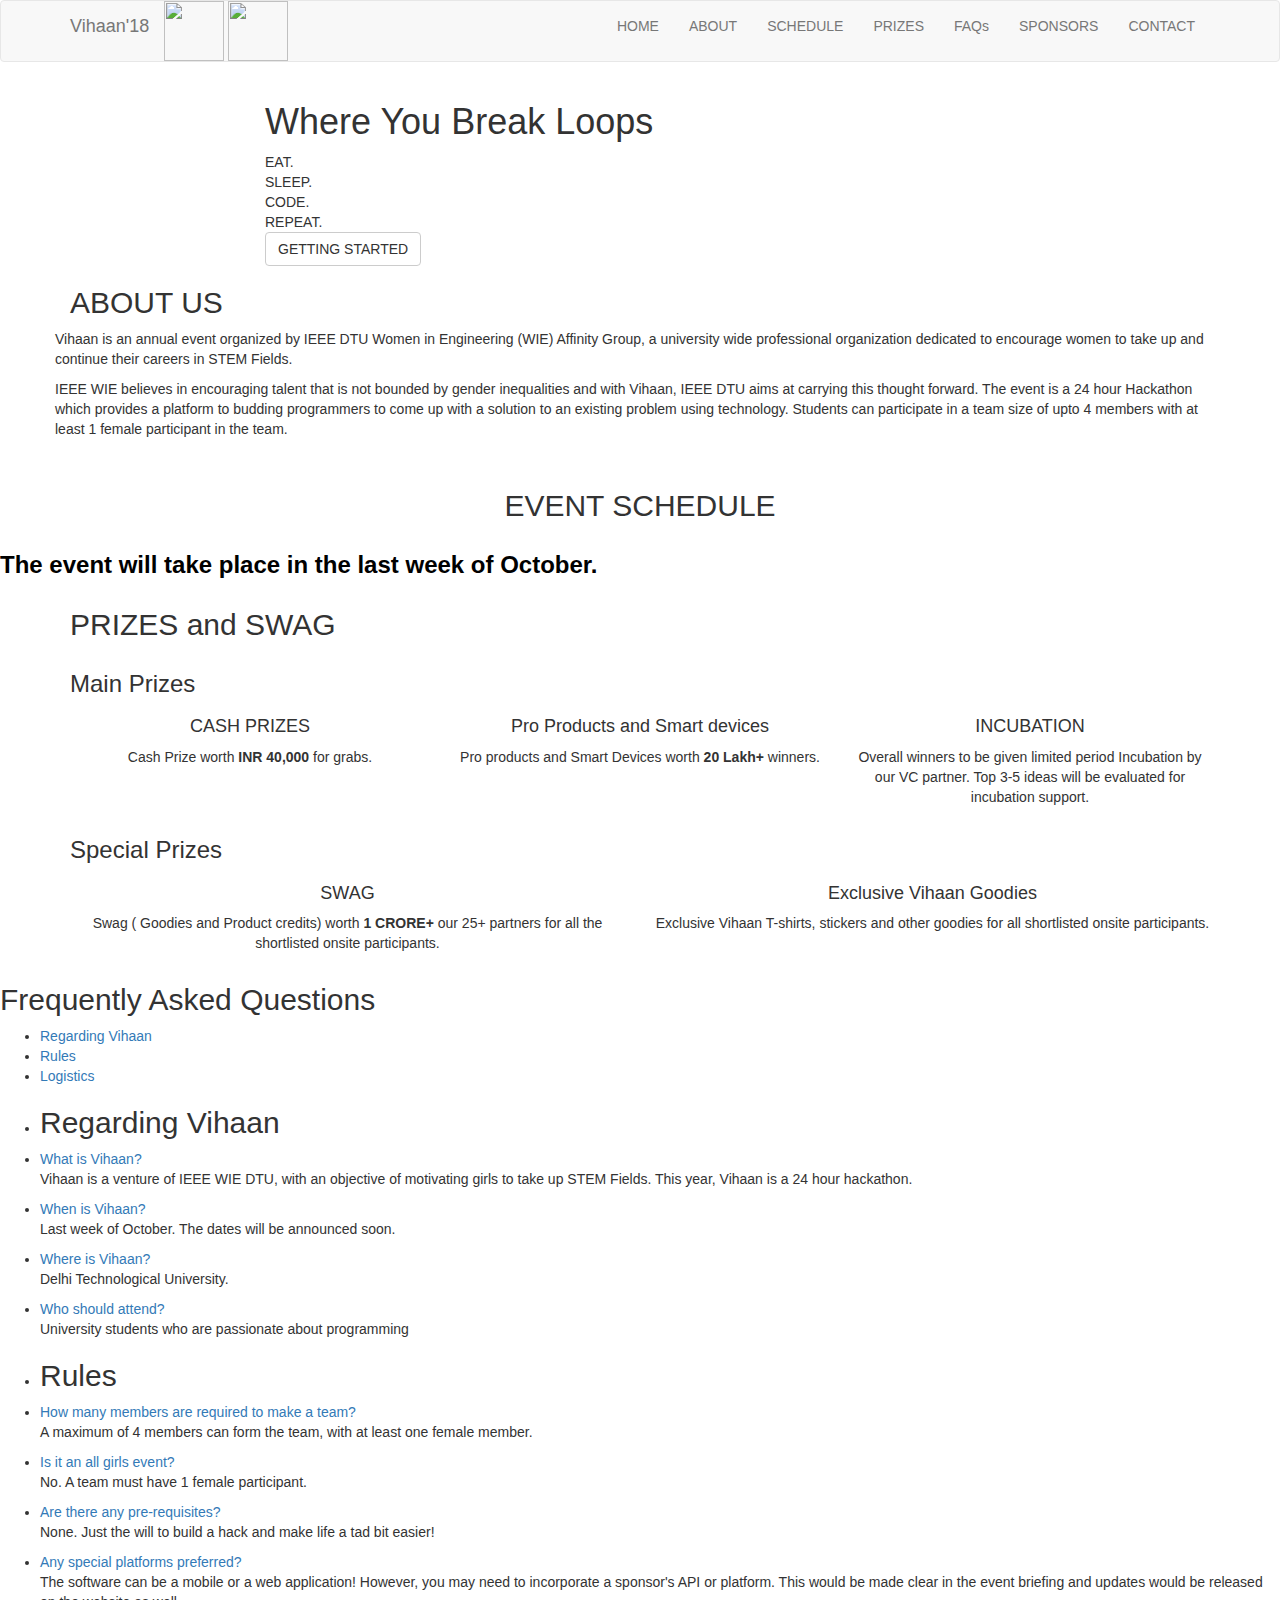
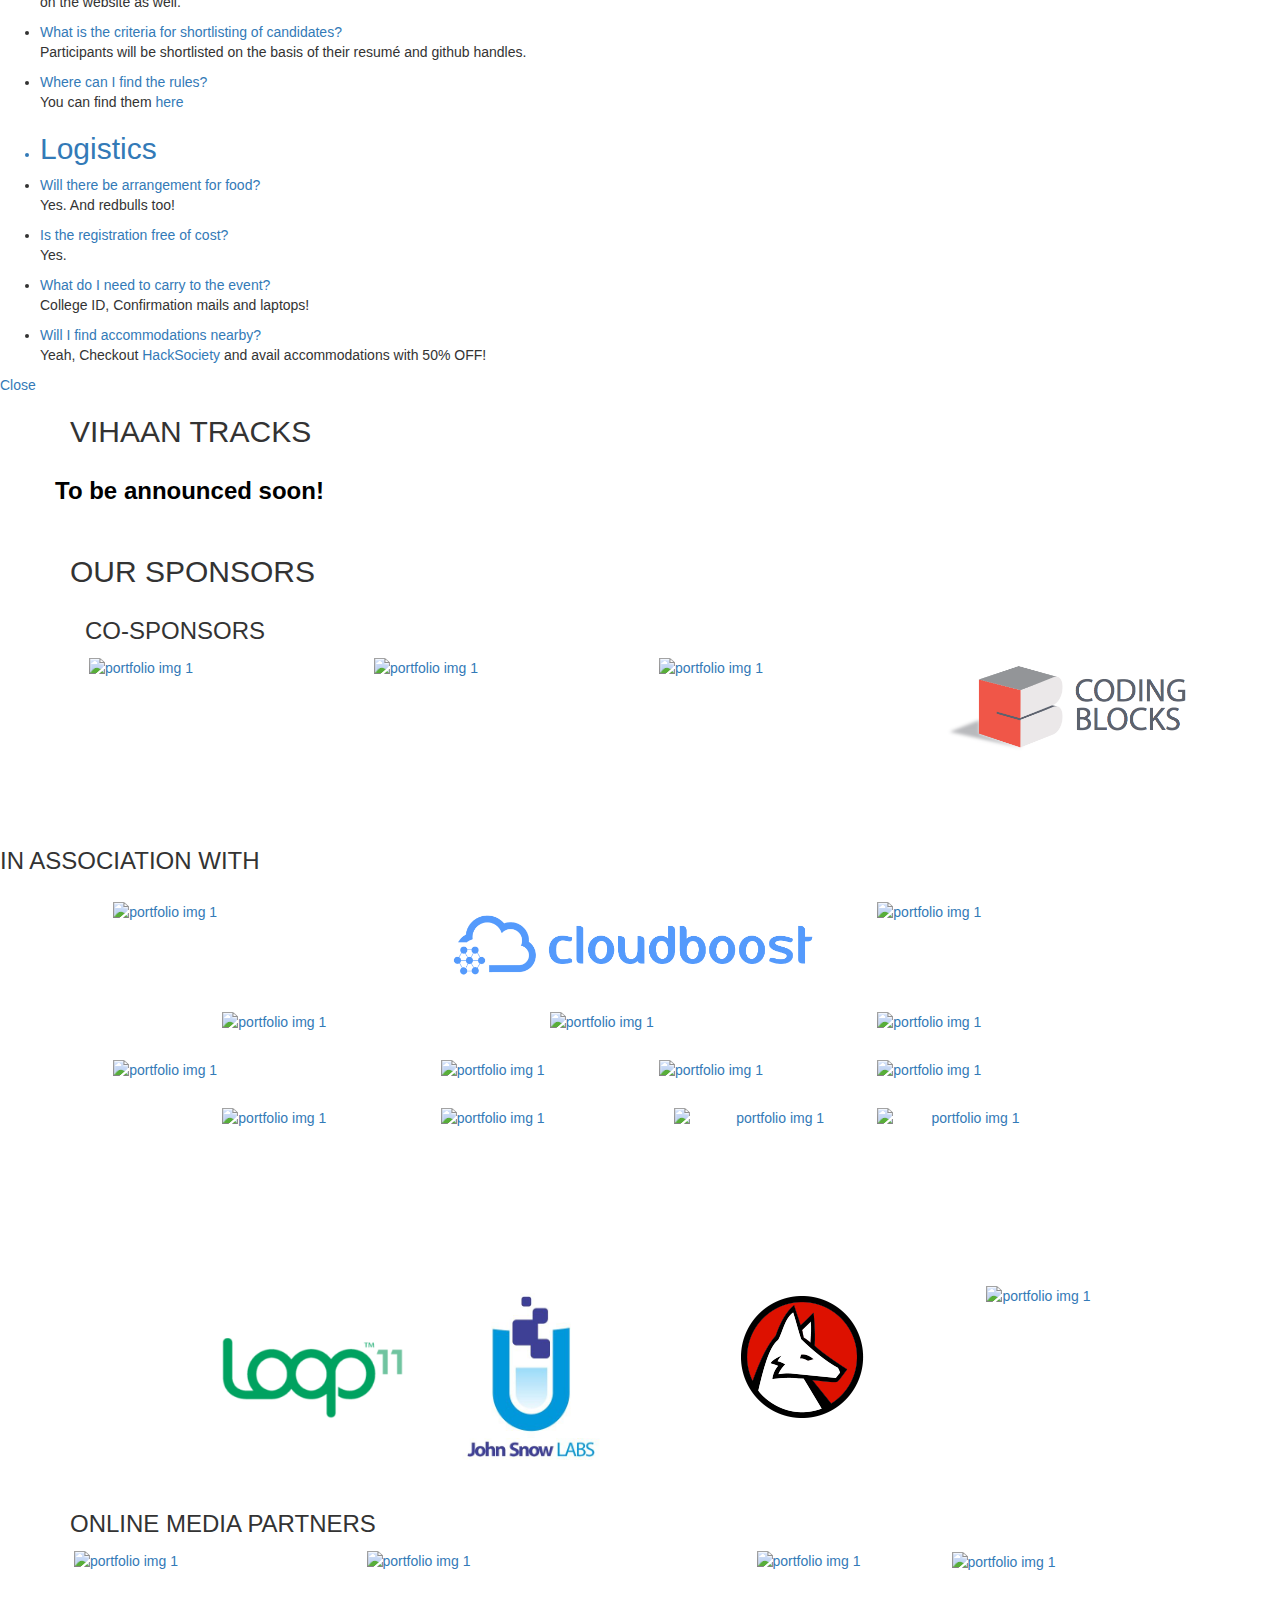
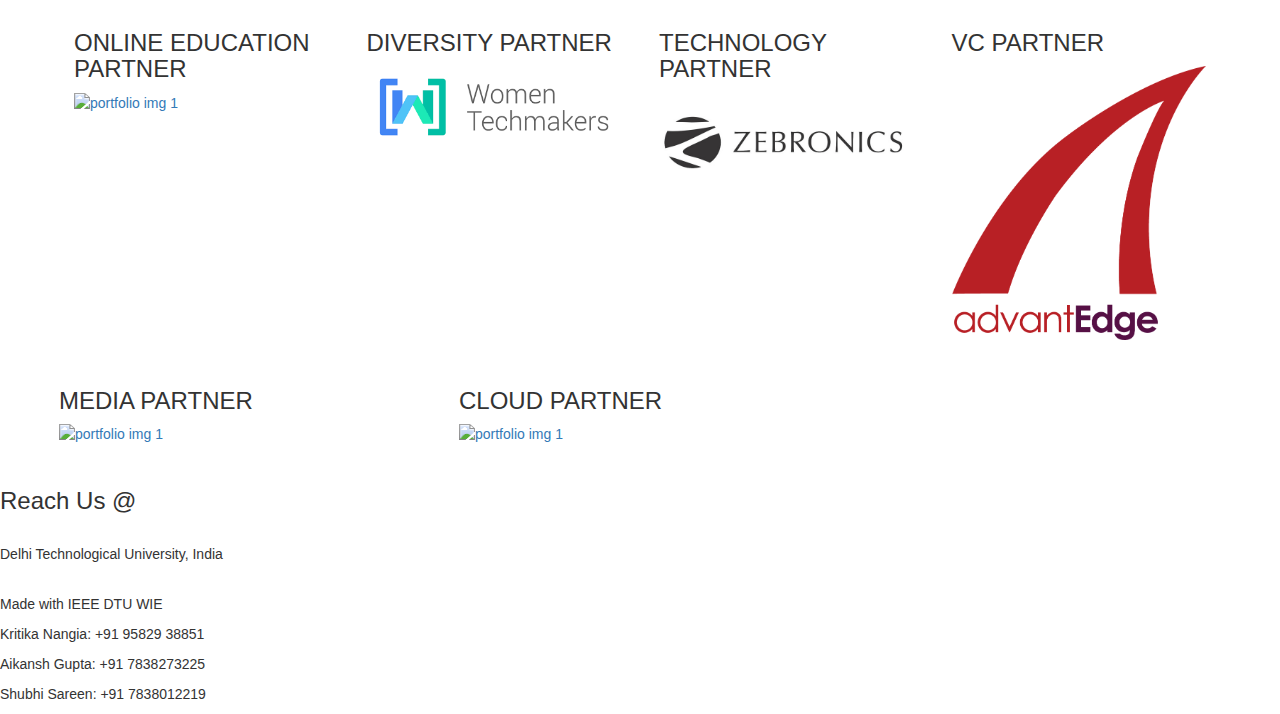
==== index.html @ 51804a47 "commented judges,mentos,tracks,timeline and changed the dates" ====
<!DOCTYPE html>
<html lang="en">

<head>
  <meta charset="utf-8">
  <title>Vihaan'18</title>
  <meta name="keywords" content="IEEE-WIE,Vihaan,DTU,Hackathon,IGDTU,IEEE IGDTUW, Women Empowerment,Women, Engineering, Coding">
  <meta name="description" content="Hackathon for a cause">
  <meta http-equiv="X-UA-Compatible" content="IE=Edge">
  <meta name="viewport" content="width=device-width, initial-scale=1">

  <link rel="stylesheet" href="css/animate.min.css">
  <link href="css/bootstrap.css" rel="stylesheet" type="text/css" media="all" />
  <link rel="stylesheet" href="css/bootstrap.min.css">
  <link href="css/base.css" rel="stylesheet" type="text/css" media="all" />
  <link href="css/main.css" rel="stylesheet" type="text/css" media="all" />
  <link href="css/flexslider.css" rel="stylesheet" type="text/css" media="all" />
  <link href="css/venobox.css" rel="stylesheet" type="text/css" media="all" />
  <link rel="stylesheet" type="text/css" href="css/demo.css" />
  <link rel="stylesheet" type="text/css" href="css/common.css" />
  <link rel="stylesheet" href="css/font-awesome.min.css">
  <link href='http://fonts.googleapis.com/css?family=Open+Sans:400,300,600,700' rel='stylesheet' type='text/css'>
  <link rel="stylesheet" href="css/templatemo-style.css">
  <link rel="stylesheet" href="css/footer-distributed-with-address-and-phones.css">
  <link rel="stylesheet" type="text/css" href="css/style7.css" />
  <script type="text/javascript" src="js/modernizr.custom.79639.js"></script>
  <!--	<link rel="stylesheet" href="css/reset.css">-->
  <!-- CSS reset -->
  <link rel="stylesheet" href="css/style.css">
  <!-- Resource style -->
  <script src="js/modernizr.js"></script>
  <!-- Modernizr -->

  <link rel="apple-touch-icon" sizes="180x180" href="images/apple-touch-icon.png">
  <link rel="icon" type="image/png" sizes="32x32" href="images/favicon-32x32.png">
  <link rel="icon" type="image/png" sizes="16x16" href="images/favicon-16x16.png">
  <meta name="theme-color" content="#ffffff">
  <meta name="keywords" content="Vihaan, Vihaan17,girls,grab,hack,hackathon,hour,ieee,incorporate,india,introduction,attend,auditorium,best,break,build,college,delhi,event,female,laptops,mails,make,maximum,media,member,mentors,october,online,participant,partner,passionate,pitch,platform,platforms,preferred,prerequisites,questions,reach,regarding,released,required,results,schedule,shortlisting,software,soon,technological,time,university,updates,vihaan,website,winner, CSS, XML, JavaScript">
  <meta name="description" content="IEEE WIE, DTU brings to you Vihaan'17, a one-of-its-kind hackathon to challenge your creative potential and build innovative solutions to existing problems! With exciting prizes and loads of SWAG up for grabs, join us at Delhi Technological University on 27-28 October 2017! Applications are invited from teams up to size 4 with at least 1 female coder in each team. ">
  <style>
    #abcd {
      height: 150px;
      width: 150px;
    }

    button.accordion {
      background-color: #686868;
      color: #fff;
      cursor: pointer;
      padding: 18px;
      width: 100%;
      border: none;
      text-align: center;
      outline: none;
      font-size: 20px;
      transition: 0.4s;
    }

    button.accordion.active,
    button.accordion:hover {
      background-color: #000;
    }

    button.accordion:after {
      content: '\02795';
      /* Unicode character for "plus" sign (+) */
      font-size: 13px;
      color: #fff;
      float: right;
      margin-left: 5px;
    }
   
    button.accordion.active:after {
      content: "\2796";
      /* Unicode character for "minus" sign (-) */
      color: #fff;
    }

    div.panel {
      padding: 0 18px;
      background-color: white;
      max-height: 0;
      overflow: hidden;
      transition: max-height 0.2s ease-out;
    }

    h10 {
      font-family: 'jaf-domus', sans-serif;
      font-weight: 400;
      font-size: 20px;
      font-size: 2.6rem;
      color: #fff;
    }
  </style>

</head>

<body id="top">

  <!-- start preloader -->
  <div class="preloader">
    <div class="sk-spinner sk-spinner-wave">
      <div class="sk-rect1"></div>
      <div class="sk-rect2"></div>
      <div class="sk-rect3"></div>
      <div class="sk-rect4"></div>
      <div class="sk-rect5"></div>
    </div>
  </div>
  <!-- end preloader -->


  <!-- start navigation -->
  <nav class="navbar navbar-default navbar-light bg-faded" role="navigation">
    <div class="container">
      <div class="navbar-header">
        <img src="images/vihaan_icon.png" height="60px" width="60px">
        <a href="https://ieeedtu.com" target="blank"><img src="images/ieeedtu.png" height="60px" width="60px"></a>
        <button class="navbar-toggle" data-toggle="collapse" data-target=".navbar-collapse">
					<span class="icon icon-bar"></span>
					<span class="icon icon-bar"></span>
					<span class="icon icon-bar"></span>
				</button>
        <a href="" class="navbar-brand">Vihaan'18</a>
      </div>
      <div class="collapse navbar-collapse">
        <ul class="nav navbar-nav navbar-right">
          <li><a href="#top">HOME</a></li>
          <li><a href="#about">ABOUT</a></li>
          <li><a href="#schedule">SCHEDULE</a></li>
          <li><a href="#prize">PRIZES</a></li>
          <li><a href="#faq">FAQs</a></li>
        <!--  <li><a href="#judges">JUDGES</a></li>
          <li><a href="#mentors">MENTORS</a></li> -->
          <li><a href="#portfolio">SPONSORS</a></li>
          <li><a href="#contact">CONTACT</a></li>
        </ul>
      </div>
    </div>
  </nav>
  <!-- end navigation -->

  <!-- start home -->
  <section id="home">
    <div class="container">
      <div class="row">
        <div class="col-md-offset-2 col-md-8">
          <h1 class="wow fadeIn" data-wow-offset="50" data-wow-delay="0.9s">Where You Break <span>Loops</span></h1>
          <div class="element">
            <div class="sub-element">EAT.</div>
            <div class="sub-element">SLEEP.</div>
            <div class="sub-element">CODE.</div>
            <div class="sub-element">REPEAT.</div>
          </div>
          <!--<a data-scroll href="https://vihaan.hackerearth.com/" target="blank" class="btn btn-default wow fadeInUp" data-wow-offset="50" data-wow-delay="0.5s">REGISTER</a>-->
          <a data-scroll href="https://medium.com/@nkmishra1997/hackathon-what-822c82a2f24a" target="blank" class="btn btn-default wow fadeInUp" data-wow-offset="50" data-wow-delay="0.5s">GETTING STARTED</a>
        </div>
      </div>
    </div>
  </section>
  <!-- end home -->

  <!-- start about -->
  <section id="about">
    <div class="container">
      <div class="row">
        <div class="col-md-12">
          <h2 class="wow bounceIn" data-wow-offset="50" data-wow-delay="0.2s">ABOUT <span>US</span></h2>
        </div>
        <div>


          <p> Vihaan is an annual event organized by IEEE DTU Women in Engineering (WIE) Affinity Group, a university wide professional organization dedicated to encourage women to take up and continue their careers in STEM Fields. </p>
          <p> IEEE WIE believes in encouraging talent that is not bounded by gender inequalities and with Vihaan, IEEE DTU aims at carrying this thought forward. The event is a 24 hour Hackathon which provides a platform to budding programmers to come up with a solution to an existing problem using technology. Students can participate in a team size of upto 4 members with at least 1 female participant in the team.</p>
        </div>

      </div>
    </div>
    <br>
  </section>
  <!-- end about -->


  <!--Schedule section-->
	 <section id="schedule" class="schedule pt-120 pb-120">
    <!--Container-->
    <div class="container">
      <!--Row-->
      <div class="row">
        <div class="col-sm-8 col-sm-offset-2 mb-100 text-center">
          <h2 class="wow bounceIn" data-wow-offset="50" data-wow-delay="0.2s">EVENT <span>SCHEDULE</span></h2>
        </div>
      </div>
      <!--End row-->
    </div>
    <!--End container-->


    <!--TIMELINE CODE OF VIHAAN'17 ADDED IN NEW FILE TIMELINE.HTML -->


    <div class="row">
          	<div class="col-md-12">
        <h3><strong style="color:#000"><span>The event will take place in the last week of October.</span></strong></h3>
      </div>


  </section>
  <!--End schedule section-->

  <!-- start service -->
  <section id="service">
    <div class="container" id="prize">
      <div class="row">
        <div class="col-md-12">
          <h2 class="wow bounceIn" data-wow-offset="50" data-wow-delay="0.3s">PRIZES and <span>SWAG</span></h2>
        </div>
        <div class="col-md-12">
          <h3 class="wow bounceIn" data-wow-offset="50" data-wow-delay="0.3s">Main <span>Prizes</span></h3>
        </div>
        <div class="col-md-4 wow fadeIn" data-wow-offset="50" data-wow-delay="0.3s" align="center">
          <i class="fa fa-trophy"></i>
          <h4>CASH PRIZES</h4>
          <p>Cash Prize worth <strong> INR 40,000 </strong> for grabs.</p>
        </div>
        <div class="col-md-4 wow fadeIn" data-wow-offset="50" data-wow-delay="0.3s" align="center">
          <i class="fa fa-desktop"></i>
          <h4>Pro Products and Smart devices</h4>
          <p>Pro products and Smart Devices worth<strong> 20 Lakh+ </strong> winners.</p>
        </div>
        <div class="col-md-4 wow fadeIn" data-wow-offset="50" data-wow-delay="0.3s" align="center">
          <i class="fa fa-money"></i>
          <h4>INCUBATION</h4>
          <p>Overall winners to be given limited period Incubation by our VC partner. Top 3-5 ideas will be evaluated for incubation support.</p>
        </div>
      </div>

      <div class="row">
        <div class="col-md-12">
          <h3 class="wow bounceIn" data-wow-offset="50" data-wow-delay="0.3s">Special <span>Prizes</span></h3>
        </div>
        <div class="col-md-6 wow fadeIn" data-wow-offset="50" data-wow-delay="0.3s" align="center">
          <i class="fa fa-gift"></i>
          <h4>SWAG</h4>
          <p>Swag ( Goodies and Product credits) worth <strong>1 CRORE+</strong> our 25+ partners for all the shortlisted onsite participants.</p>
        </div>
        <div class="col-md-6 wow fadeIn" data-wow-offset="50" data-wow-delay="0.3s" align="center">
          <i class="fa fa-gift"></i>
          <h4>Exclusive Vihaan Goodies</h4>
          <p>Exclusive Vihaan T-shirts, stickers and other goodies for all shortlisted onsite participants.</p>
        </div>
        <p><br><br><br></p>
      </div>
    </div>
  </section>
  <!-- end servie -->



  <!--	F                      A                                   Q                  FAQ                     -->

  <div class="row" id="faq">
    <div class="col-md-12">
      <h2 class="wow bounceIn" data-wow-offset="50" data-wow-delay="0.2s">Frequently Asked <span>Questions</span></h2>
    </div>
  </div>
  <section class="cd-faq">

    <ul class="cd-faq-categories">
      <li><a class="selected" href="#basics">Regarding Vihaan</a></li>
      <li><a href="#mobile">Rules</a></li>
      <li><a href="#account">Logistics</a></li>
    </ul>
    <!-- cd-faq-categories -->

    <div class="cd-faq-items">
      <ul id="basics" class="cd-faq-group">
        <li class="cd-faq-title">
          <h2>Regarding Vihaan</h2>
        </li>
        <li>
          <a class="cd-faq-trigger" href="#0">What is Vihaan?</a>
          <div class="cd-faq-content">
            <p>Vihaan is a venture of IEEE WIE DTU, with an objective of motivating girls to take up STEM Fields. This year, Vihaan is a 24 hour hackathon.</p>
          </div>
          <!-- cd-faq-content -->
        </li>

        <li>
          <a class="cd-faq-trigger" href="#0">When is Vihaan?</a>
          <div class="cd-faq-content">
            <!--<p>27-28 October, 2017.</p> -->
            <p>Last week of October. The dates will be announced soon.</p>
          </div>
          <!-- cd-faq-content -->
        </li>

        <li>
          <a class="cd-faq-trigger" href="#0">Where is Vihaan?</a>
          <div class="cd-faq-content">
            <p>Delhi Technological University.</p>
          </div>
          <!-- cd-faq-content -->
        </li>

        <li>
          <a class="cd-faq-trigger" href="#0">Who should attend?</a>
          <div class="cd-faq-content">
            <p>University students who are passionate about programming</p>
          </div>
          <!-- cd-faq-content -->
        </li>

      </ul>
      <!-- cd-faq-group -->

      <ul id="mobile" class="cd-faq-group">
        <li class="cd-faq-title">
          <h2>Rules</h2>
        </li>
        <li>
          <a class="cd-faq-trigger" href="#0">How many members are required to make a team?</a>
          <div class="cd-faq-content">
            <p>A maximum of 4 members can form the team, with at least one female member.</p>
          </div>
          <!-- cd-faq-content -->
        </li>

        <li>
          <a class="cd-faq-trigger" href="#0">Is it an all girls event?</a>
          <div class="cd-faq-content">
            <p>No. A team must have 1 female participant.</p>
          </div>
          <!-- cd-faq-content -->
        </li>

        <li>
          <a class="cd-faq-trigger" href="#0">Are there any pre-requisites?</a>
          <div class="cd-faq-content">
            <p>None. Just the will to build a hack and make life a tad bit easier!</p>
          </div>
          <!-- cd-faq-content -->
        </li>

        <li>
          <a class="cd-faq-trigger" href="#0">Any special platforms preferred?</a>
          <div class="cd-faq-content">
            <p>The software can be a mobile or a web application! However, you may need to incorporate a sponsor's API or platform. This would be made clear in the event briefing and updates would be released on the website as well.</p>
          </div>
          <!-- cd-faq-content -->
        </li>

        <li>
          <a class="cd-faq-trigger" href="#0">What is the criteria for shortlisting of candidates?</a>
          <div class="cd-faq-content">
            <p>Participants will be shortlisted on the basis of their resumé and github handles.</p>
          </div>
          <!-- cd-faq-content -->
        </li>

        <li>
          <a class="cd-faq-trigger" href="#0">Where can I find the rules?</a>
          <div class="cd-faq-content">
            <p>You can find them <a href="rules.html">here</p>
					</div>
					<!-- cd-faq-content -->
				</li>
			</ul>
			<!-- cd-faq-group -->

			<ul id="account" class="cd-faq-group">
				<li class="cd-faq-title">
					<h2>Logistics</h2></li>
				<li>
					<a class="cd-faq-trigger" href="#0">Will there be arrangement for food?</a>
              <div class="cd-faq-content">
                <p>Yes. And redbulls too!</p>
              </div>
              <!-- cd-faq-content -->
        </li>

        <li>
          <a class="cd-faq-trigger" href="#0">Is the registration free of cost?</a>
          <div class="cd-faq-content">
            <p>Yes.</p>
          </div>
          <!-- cd-faq-content -->
        </li>

        <li>
          <a class="cd-faq-trigger" href="#0">What do I need to carry to the event?</a>
          <div class="cd-faq-content">
            <p>College ID, Confirmation mails and laptops!</p>
          </div>
          <!-- cd-faq-content -->
        </li>
        <li>
          <a class="cd-faq-trigger" href="#0">Will I find accommodations nearby?</a>
          <div class="cd-faq-content">
            <p>Yeah, Checkout <a href="https://hacksociety.typeform.com/to/IpLcEd">HackSociety</a> and avail accommodations with 50% OFF!</p>
          </div>
          <!-- cd-faq-content -->
        </li>

      </ul>
      <!-- cd-faq-group -->

      </div>
      <!-- cd-faq-items -->
      <a href="#0" class="cd-close-panel">Close</a>
  </section>
  <!-- cd-faq -->




 <!--start team -->
<!--  <section id="team">
    <div class="container" id="judges">
      <div class="row">
        <div class="col-md-12">
          <h2 class="wow bounceIn" data-wow-offset="50" data-wow-delay="0.2s"><span>JUDGES</span></h2>
        </div>

        <!--<div class="row" id="faq">
						<div class="col-md-12">
							<h3>Coming <span>Soon</span></h3>
						</div>
					</div>-->
   <!--   <div class="row">
        <div class="col-md-4 col-sm-6 col-xs-12 wow fadeIn" data-wow-offset="50" data-wow-delay="0.5s">
          <div class="team-wrapper">
            <img src="images/amanjot.jpg" class="img-responsive" alt="team img 1">
            <div class="team-des">
              <h4>Amanjot Malhotra</h4>
              <span>Founder, Actiwate and VP, Delhi Angels</span>
              <a href="https://www.facebook.com/amanmalhotra911"><i class="fa fa-facebook"></i></a>
              <a href="https://www.linkedin.com/in/amanjot-malhotra/"><i class="fa fa-linkedin"></i></a>
            </div>
          </div>
        </div>
        <div class="col-md-4 col-sm-6 col-xs-12 wow fadeIn" data-wow-offset="50" data-wow-delay="0.5s">
          <div class="team-wrapper">
            <img src="images/sourav.jpg" class="img-responsive" alt="team img 1">
            <div class="team-des">
              <h4>Saurav Tomar</h4>
              <span>Blockchain Technologist</span>
              <a href="https://www.facebook.com/one.saurav.tomar"><i class="fa fa-facebook"></i></a>
              <a href="https://www.linkedin.com/in/sauravtom?ppe=1"><i class="fa fa-linkedin"></i></a>
            </div>
          </div>
        </div>
        <div class="col-md-4 col-sm-6 col-xs-12 wow fadeIn" data-wow-offset="50" data-wow-delay="0.5s">
          <div class="team-wrapper">
            <img src="images/ravinder.jpg" class="img-responsive" alt="team img 1">
            <div class="team-des">
              <h4>Ravinder Pal Singh</h4>
              <span>Technologist and CIO, Tata Singapore Airlines (Vistara)</span>
              <a href="https://www.facebook.com/ravinps"><i class="fa fa-facebook"></i></a>
              <a href="https://www.linkedin.com/in/ravinps/"><i class="fa fa-linkedin"></i></a>
            </div>
          </div>
        </div>
      </div>
      <br>
      <br>
      <div class="row">
              <div class="col-md-2 col-sm-6 col-xs-12 wow fadeIn"></div>


        <div class="col-md-4 col-sm-6 col-xs-12 wow fadeIn" data-wow-offset="50" data-wow-delay="0.5s">
          <div class="team-wrapper">
            <img src="images/dolly.jpg" width="100%" class="img-responsive" alt="team img 1">
            <div class="team-des">
              <h4>Dolly Bhasin</h4>
              <span>MD, SPH Consultancy</span>
              <a href="#"><i class="fa fa-facebook"></i></a>
              <a href="#"><i class="fa fa-linkedin"></i></a>
            </div>
          </div>
        </div>

				<div class="col-md-4 col-sm-6 col-xs-12 wow fadeIn" data-wow-offset="50" data-wow-delay="0.5s">
					<div class="team-wrapper">
						<img src="images/kanishk.jpg" width="100%" class="img-responsive" alt="team img 1">
						<div class="team-des">
							<h4>Kanishk Kumar</h4>
							<span>Sr. Associate Director, Enterprise Sales, Flock</span>
							<a href="https://www.facebook.com/kanishk.abhishek"><i class="fa fa-facebook"></i></a>
							<a href="https://www.linkedin.com/in/kanishkk/"><i class="fa fa-linkedin"></i></a>
						</div>
					</div>
        </div>
        <div class="col-md-1">
          </div>

      </div>
    </div>
      <p>
        <br>
        <br>
      </p>

      <div class="row" id="mentors">
        <div class="col-md-12">
          <h2 class="wow bounceIn" data-wow-offset="50" data-wow-delay="0.2s"><span>MENTORS</span></h2>
        </div>
        <section class="main">

          <ul class="ch-grid">
              <li>
                  <div class="ch-item">
                    <div class="ch-info">
                      <div class="ch-info-front ch-img-3"></div>
                      <div class="ch-info-back">
                        <h3>ANUBHA KUSHWAHA</h3>
                        <p><a href="http://drbl.in/eAoj">Profile Link</a></p>
                      </div>
                    </div>
                  </div>
                </li>
           
            <li>
              <div class="ch-item">
                <div class="ch-info">
                  <div class="ch-info-front ch-img-2"></div>
                  <div class="ch-info-back">
                    <h3>RAVI BATRA</h3>
                    <p>Engineer, QUALCOMM<a href="https://www.linkedin.com/in/ravi-batra-335563b">Profile Link</a></p>
                  </div>
                </div>
              </div>
            </li>
            <li>
                <div class="ch-item">
                  <div class="ch-info">
                    <div class="ch-info-front ch-img-1"></div>
                    <div class="ch-info-back">
                      <h3>YUGANKA SHARAN</h3>
                      <p><a href="http://drbl.in/eAoj">Profile Link</a></p>
                    </div>
                  </div>
                </div>
              </li>
          </ul>

        </section>

      </div>
    </div>
  </section>
  <!-- end team -->
  <!--start theme--> 

       <section id="portfolio" >
    <div class="container">
      <div class="row">
        <div class="col-md-12">
          <h2 class="wow bounceIn" data-wow-offset="50" data-wow-delay="0.2s"><span>VIHAAN TRACKS</span></h2>
        </div>
          <div class="row">
          	<div class="col-md-12">
        <h3 class="wow bounceIn" data-wow-offset="50" data-wow-delay="0.3s"><strong style="color:#000"><span>To be announced soon!</span></strong></h3>
      </div>

  <!--
           <div class="col-md-3 wow fadeIn"  data-wow-offset="50" data-wow-delay="0.3s" align="center">
            <img  src="images/006.png">
            <div class="caption">
          <strong style="color: #000">Fraud Risk Management</strong>
            </div>
        </div>
              <div class="col-md-1 col-sm-6 col-xs-12 wow fadeIn" data-wow-offset="50" data-wow-delay="0.6s"></div>

         <div class="col-md-3 wow fadeIn"  data-wow-offset="50" data-wow-delay="0.3s" align="center">
            <img  src="images/004.png"> 
                        <div class="caption">

          <strong style="color: #000">Revamping Marketing & Advertising Strategy</strong>
                        </div>
        </div>
              <div class="col-md-1 col-sm-6 col-xs-12 wow fadeIn" data-wow-offset="50" data-wow-delay="0.6s"></div>

         <div class="col-md-3 wow fadeIn"  data-wow-offset="50" data-wow-delay="0.3s" align="center">
           <img  src="images/005.png">
                       <div class="caption">

          <strong style="color: #000">Fighting Disabilities</strong>
                       </div>
        </div>
      </div>
      <P></br></br></br></P>
      <div class="row">
         <div class="col-md-3 wow fadeIn"  data-wow-offset="50" data-wow-delay="0.3s" align="center">
            <img  src="images/003.png">
            <div class="caption">
          <strong style="color: #000">Combating Natural Disasters</strong>
            </div>
        </div>
              <div class="col-md-1 col-sm-6 col-xs-12 wow fadeIn" data-wow-offset="50" data-wow-delay="0.6s"></div>

         <div class="col-md-3 wow fadeIn"  data-wow-offset="50" data-wow-delay="0.3s" align="center">
            <img  src="images/002.png"> 
                        <div class="caption">

          <strong style="color: #000">Advancement in Cyber Security</strong>
                        </div>
        </div>
              <div class="col-md-1 col-sm-6 col-xs-12 wow fadeIn" data-wow-offset="50" data-wow-delay="0.6s"></div>

         <div class="col-md-3 wow fadeIn"  data-wow-offset="50" data-wow-delay="0.3s" align="center">
           <img  src="images/001.png">
                       <div class="caption">

          <strong style="color: #000">Integrating Blockchain wuth IOT</strong>
                       </div>
        </div> -->

      </div> 


      </div>
    </div>
    <br>
  </section>

  <!--end theme-->

  <!-- sponsors -->
  <section id="portfolio">
    <div class="container">
      <div class="row">
        <div class="col-md-12">
          <h2 class="wow bounceIn" data-wow-offset="50" data-wow-delay="0.3s"><span>OUR SPONSORS</span></h2>
        </div>
      </div>
      <div class="col-md-12">
        <h3 class="wow bounceIn" data-wow-offset="50" data-wow-delay="0.3s"><span>CO-SPONSORS</span></h3>
      </div>

      <div class="col-md-3 col-sm-6 col-xs-12 wow fadeIn" align="left" data-wow-offset="50" data-wow-delay="0.6s">
        <div class="thumbnail">
          <a href="https://balsamiq.com/" target="blank"><img src="images/img-10.png" class="my-1" class="img-responsive" class="product" alt="portfolio img 1"></a>
        </div>
      </div>

      <div class="col-md-3 col-sm-6 col-xs-12 wow fadeIn" data-wow-offset="50" data-wow-delay="0.6s">
        <div class="thumbnail">
          <a href="https://about.gitlab.com/" target="blank"><img src="images/img-9.png" class="my-1" class="img-responsive" class="product" alt="portfolio img 1"></a>
        </div>
      </div>


      <div class="col-md-3 col-sm-6 col-xs-12 wow fadeIn" data-wow-offset="50" data-wow-delay="0.6s">
        <div class="thumbnail">
          <a href="https://anemoitechnologies.com/" target="blank"><img src="images/anemoi.png" class="img-responsive" class="my-1" class="product" alt="portfolio img 1"></a>
        </div>
      </div>

      <div class="col-md-3 col-sm-6 col-xs-12 wow fadeIn" data-wow-offset="50" data-wow-delay="0.6s">
        <div class="thumbnail">
          <a href="https://codingblocks.com/" target="blank"><img src="images/cb.png" class="img-responsive" class="my-1" class="product" alt="portfolio img 1"></a>
        </div>
      </div>



    </div>

    <div class="row">
      <p>
        <br><br>
      </p>
      <div class="col-md-12">
        <h3 class="wow bounceIn" data-wow-offset="50" data-wow-delay="0.3s"><span>IN ASSOCIATION WITH</span></h3>
      </div>
      <p>
        <br><br><br>
      </p>
      <div class="col-md-1 col-sm-6 col-xs-12 wow fadeIn"></div>
      <div class="col-md-3 col-sm-6 col-xs-12  wow fadeIn" data-wow-offset="50" data-wow-delay="0.6s">
        <div class="thumbnail">
          <a href="https://temboo.com/" target="blank"><img src="images/temboo.png" class="img-responsive" class="my-1" class="product" alt="portfolio img 1"></a>
        </div>
      </div>

      <div class="col-md-4 col-sm-6 col-xs-12 wow fadeIn" data-wow-offset="50" data-wow-delay="0.6s">
        <div class="thumbnail">
          <a href="https://www.cloudboost.io/" target="blank"><img src="images/cb1.png" class="img-responsive" class="my-1" class="product" alt="portfolio img 1"></a>
        </div>
      </div>
      <div class="col-md-3 col-sm-6 col-xs-12 wow fadeIn" data-wow-offset="50" data-wow-delay="0.6s">
        <div class="thumbnail">
          <a href="https://flock.com/in/" target="blank"><img src="images/flock.png" class="img-responsive" class="my-1" class="product" alt="portfolio img 1"></a>
        </div>
      </div>
    </div>




    <div class="row">

      <div class="col-md-2 col-sm-6 col-xs-12 wow fadeIn" data-wow-offset="50" data-wow-delay="0.6s"></div>

      <div class="col-md-3 col-sm-6 col-xs-12 wow fadeIn" data-wow-offset="50" data-wow-delay="0.6s">
        <div class="thumbnail">
          <a href="https://codepen.io/" target="blank"><img src="images/codepen.png" class="img-responsive" class="product" alt="portfolio img 1"></a>
        </div>
      </div>

      <div class="col-md-3 col-sm-6 col-xs-12 wow fadeIn" data-wow-offset="50" data-wow-delay="0.6s">
        <div class="thumbnail">
          <a href="https://www.twilio.com/" target="blank"><img src="images/img-12.png" class="img-responsive" class="my-1" class="product" alt="portfolio img 1"></a>
        </div>
      </div>

      <div class="col-md-2 col-sm-6 col-xs-12 wow fadeIn" data-wow-offset="50" data-wow-delay="0.6s">
        <div class="thumbnail">
          <a href="https://vihaan.hackerearth.com/" target="blank"> <img src="images/img-5.png" class="img-responsive" class="py-auto" class="product" alt="portfolio img 1"></a>
        </div>
      </div>

    </div>

    <div class="row">
      <div class="col-md-1 col-sm-6 col-xs-12 wow fadeIn" data-wow-offset="50" data-wow-delay="0.6s"></div>

      <div class="col-md-3 col-sm-6 col-xs-12 wow fadeIn" data-wow-offset="50" data-wow-delay="0.6s">
        <div class="thumbnail">
          <a href="https://jetbrains.com/" target="blank"><img src="images/img-6.png" class="img-responsive" class="my-1" class="product" alt="portfolio img 1"></a>
        </div>
      </div>

      <div class="col-md-2 col-sm-6 col-xs-12 wow fadeIn" data-wow-offset="50" data-wow-delay="0.6s">
        <div class="thumbnail">
          <a href="http://hacksociety.tech/" target="blank"><img src="images/hs.png" class="img-responsive" class="product" alt="portfolio img 1"></a>
        </div>
      </div>


      <div class="col-md-2 col-sm-6 col-xs-12 wow fadeIn" data-wow-offset="50" data-wow-delay="0.6s">
        <div class="thumbnail">
          <a href="https://www.uxpin.com/" target="blank"><img src="images/uxpin.jpg" class="img-responsive" class="product" alt="portfolio img 1"></a>
        </div>
      </div>

      <div class="col-md-3 col-sm-6 col-xs-12 wow fadeIn" align="left" data-wow-offset="50" data-wow-delay="0.6s">
        <div class="thumbnail">
          <a href="https://www.stickermule.com/" target="blank"><img src="images/img-8.png" class="img-responsive" class="py-auto" class="product" alt="portfolio img 1"></a>
        </div>
      </div>




    </div>
    <div class="row">
      <div class="col-md-2 col-sm-6 col-xs-12 wow fadeIn" data-wow-offset="50" data-wow-delay="0.6s"></div>

      <div class="col-md-2 col-sm-6 col-xs-12 wow fadeIn" data-wow-offset="50" data-wow-delay="0.6s">
        <div class="thumbnail">
          <a href="http://get.tech/" target="blank"><img src="images/img-7.png" class="img-responsive" class="product" class="py-auto" alt="portfolio img 1"></a>
        </div>
      </div>
      <div class="col-md-2 col-sm-6 col-xs-12 wow fadeIn" data-wow-offset="50" data-wow-delay="0.6s">
        <div class="thumbnail">
          <a href="https://www.protopie.io/" target="blank"><img src="images/img-11.png" class="img-responsive" class="py-auto"  class="product" alt="portfolio img 1"></a>
        </div>
      </div>
      <div class="col-md-2 col-sm-6 col-xs-12 wow fadeIn" align="right" data-wow-offset="50" data-wow-delay="0.6s">
        <div class="thumbnail">
          <a href="https://www.actiwate.in/" target="blank"><img id="abcd" src="images/aw.jpg" class="img-responsive" class="my-1" class="product" alt="portfolio img 1"></a>
        </div>
      </div>


      <div class="col-md-2 col-sm-6 col-xs-12 wow fadeIn" align="center" data-wow-offset="50" data-wow-delay="0.6s">
        <div class="thumbnail">
          <a href="http://hackveda.in/" target="blank"><img src="images/hv.png" class="img-responsive" class="py-auto" class="product" alt="portfolio img 1"></a>
        </div>
      </div>
      <div class="col-md-2 col-sm-6 col-xs-12 wow fadeIn" data-wow-offset="50" data-wow-delay="0.6s"></div>


    </div>
    <div class="row">
      <div class="col-md-2 col-sm-6 col-xs-12 wow fadeIn"></div>

      <div class="col-md-2 col-sm-6 col-xs-12 wow fadeIn" data-wow-offset="50" data-wow-delay="0.6s">
        <div class="thumbnail">
          <a href="https://www.loop11.com/" target="blank"><img src="images/loop11.png" class="img-responsive" class="product" class="py-auto" alt="portfolio img 1"></a>
        </div>
      </div>

      <div class="col-md-2 col-sm-6 col-xs-12 wow fadeIn" data-wow-offset="50" data-wow-delay="0.6s">
        <div class="thumbnail">
          <a href="https://johnsnowlabs.com/" target="blank"><img src="images/John_Snow.png" class="img-responsive" class="product" class="py-auto" alt="portfolio img 1"></a>
        </div>
      </div>
      <div class="col-md-3 col-sm-6 col-xs-12 wow fadeIn" data-wow-offset="50" data-wow-delay="0.6s" align="left">
          <div class="thumbnail">
            <a href="https://www.wolfram.com/" target="blank"><img src="images/wolfram.jpg" class="img-responsive" class="product" class="py-auto" alt="portfolio img 1"></a>
          </div>
        </div>

      <div class="col-md-2 col-sm-6 col-xs-12 wow fadeIn" data-wow-offset="50" data-wow-delay="0.6s">
        <div class="thumbnail">
          <a href="https://frapp.in/" target="blank"><img src="images/frapp.png" class="img-responsive" class="product" class="py-auto" alt="portfolio img 1"></a>
        </div>
      </div>


    </div>
    </div>

  </section>
  <!-- end sponsors -->

  <!-- Media partners -->
  <section id="portfolio">
    <div class="container">
      <div class="row">
        <div class="col-md-12">
          <h3 class="wow bounceIn" data-wow-offset="50" data-wow-delay="0.3s"><span>ONLINE MEDIA PARTNERS</span></h3>
        </div>

        <div class="col-md-2 col-sm-3 col-xs-12 wow fadeIn" data-wow-offset="50" data-wow-delay="0.6s">
          <div class="thumbnail">
            <a href="https://www.brainbuxa.com/" target="blank"> <img src="images/img-13.png" class="img-responsive" class="product" alt="portfolio img 1"></a>
          </div>
        </div>
        <div class="col-md-1 col-sm-6 col-xs-12 wow fadeIn"></div>

        <div class="col-md-3 col-sm-3 col-xs-12 wow fadeIn" data-wow-offset="50" data-wow-delay="0.6s">
          <div class="thumbnail">
            <a href="http://whataftercollege.com/" target="blank"> <img src="images/WAC.png" class="img-responsive" class="product" alt="portfolio img 1"></a>
          </div>
        </div>
        <div class="col-md-1 col-sm-6 col-xs-12 wow fadeIn"></div>

        <div class="col-md-2 col-sm-3 col-xs-12 wow fadeIn" data-wow-offset="50" data-wow-delay="0.6s">
          <div class="thumbnail">
            <a href="http://eatmynews.com/" target="blank"><img src="images/img-14.png" class="img-responsive" class="product" alt="portfolio img 1"></a>

          </div>
        </div>
        <div class="col-md-1 col-sm-6 col-xs-12 wow fadeIn"></div>

        <div class="col-md-3 col-sm-3 col-xs-12 wow fadeIn" data-wow-offset="50" data-wow-delay="0.6s">
          <div class="thumbnail">
            <a href="http://dubeat.com/" target="blank"><img src="images/DUB.jpg" class="img-responsive" class="product" alt="portfolio img 1"></a>

          </div>
        </div>

      </div>
      <p>

      </p>
    </div>

  </section>
  <!-- end Media partners -->



  <section id="portfolio">
    <div class="container">
      <div class="row">

        <div class="col-md-3 col-sm-3 col-xs-12 wow fadeIn" data-wow-offset="50" data-wow-delay="0.6s">
          <div class="thumbnail">
              <h3 class="wow bounceIn" data-wow-offset="50" data-wow-delay="0.3s"><span>ONLINE EDUCATION PARTNER</span></h3>
            <a href="https://collegedunia.com/" target="blank"> <img src="images/img-15.jpg" class="img-responsive" class="product" alt="portfolio img 1"></a>
          </div>
        </div>

          <div class="col-md-3 col-sm-3 col-xs-12 wow fadeIn" data-wow-offset="50" data-wow-delay="0.6s">
              <div class="thumbnail">
                  <h3 class="wow bounceIn" data-wow-offset="50" data-wow-delay="0.3s"><span>DIVERSITY PARTNER</span></h3>
                  <a href="https://www.facebook.com/googlewomentechmakersdelhi/" target="blank"> <img src="images/women.png" class="img-responsive" class="product" alt="portfolio img 1"></a>
                </div>
            </div>
            <div class="col-md-3 col-sm-3 col-xs-12 wow fadeIn" data-wow-offset="50" data-wow-delay="0.6s">
                <div class="thumbnail">
                    <h3 class="wow bounceIn" data-wow-offset="50" data-wow-delay="0.3s"><span>TECHNOLOGY PARTNER</span></h3>
                    <a href="https://zebronics.com/" target="blank"> <img src="images/zebronics.png" class="img-responsive" class="product" alt="portfolio img 1"></a>
                  </div>
              </div>
             <div class="col-md-3 col-sm-3 col-xs-12 wow fadeIn" data-wow-offset="50" data-wow-delay="0.6s">
            <div class="thumbnail">
                <h3 class="wow bounceIn" data-wow-offset="50" data-wow-delay="0.3s"><span>VC PARTNER</span></h3>
                <a href="http://advantedge.vc/" target="blank"> <img src="images/advant.png" class="img-responsive" class="product" alt="portfolio img 1"></a>
              </div>
			  </div>
			  <div class="row">

				  <div class="col-md-3 col-sm-3 col-xs-12 wow fadeIn" data-wow-offset="50" data-wow-delay="0.6s">
            <div class="thumbnail">
				                <h3 class="wow bounceIn" data-wow-offset="50" data-wow-delay="0.3s"><span>MEDIA PARTNER</span></h3>

                <a href="http://amarujala.com/" target="blank"> <img src="images/amarujala.png" class="img-responsive" class="product" alt="portfolio img 1"></a>
              </div>
        </div>
        <div class="col-md-1"></div>
        <div class="col-md-3 col-sm-3 col-xs-12 wow fadeIn" data-wow-offset="50" data-wow-delay="0.6s">
            <div class="thumbnail">
				                <h3 class="wow bounceIn" data-wow-offset="50" data-wow-delay="0.3s"><span>CLOUD PARTNER</span></h3>

                <a href="https://www.digitalocean.com/" target="blank"> <img src="images/do.png" class="img-responsive" class="product" alt="portfolio img 1"></a>
              </div>
			  </div>

			  </div>

      </div>
    </div>

  </section>

  <footer class="footer-distributed" id="contact">

    <div class="footer-left">

      <h3>Reach <span> Us @ </span></h3>


      <div>
        <br>
        <p>Delhi Technological University, India</p>
        <br>
      </div>

      <p class="footer-company-name">Made with <i class="fa fa-heart"></i> IEEE DTU WIE</p>
    </div>

    <div class="footer-center">

      <div>
        <i class="fa fa-phone"></i>
        <p>Kritika Nangia: +91 95829 38851</p>
      </div>

      <div>
        <i class="fa fa-phone"></i>
        <p>Aikansh Gupta: +91 7838273225</p>
      </div>

      <div>
        <i class="fa fa-phone"></i>
        <p>Shubhi Sareen: +91 7838012219</p>
      </div>



    </div>

    <div class="footer-right">


      <div class="footer-icons">

        <a href="https://www.facebook.com/ieeedtuwie/"><i class="fa fa-facebook"></i></a>
        <!-- <a href="#"><i class="fa fa-twitter"></i></a> -->
        <a href="https://www.youtube.com/user/ieeedtu/videos"><i class="fa fa-youtube"></i></a>
      </div>

    </div>

  </footer>

  <script src="js/jquery-1.12.4.min.js" type="text/javascript"></script>
  <script src="js/jquery.js"></script>
  <script src="js/jquery.singlePageNav.min.js"></script>
  <script src="js/jquery.flexslider-min.js" type="text/javascript"></script>
  <script src="js/jquery.countdown.min.js" type="text/javascript"></script>
  <script src="js/jquery.validate.min.js" type="text/javascript"></script>
  <script src="js/bootstrap.min.js"></script>
  <script src="js/typed.js"></script>
  <script src="js/wow.min.js"></script>
  <script src="js/custom.js"></script>
  <script src="js/smooth-scroll.js" type="text/javascript"></script>
  <script src="js/placeholders.min.js" type="text/javascript"></script>
  <script src="js/venobox.min.js" type="text/javascript"></script>
  <!-- 	<script src="js/instafeed.min.js" type="text/javascript"></script> -->
  <script src="js/script.js" type="text/javascript"></script>
  <script src="js/main.js"></script>
  <!-- Resource jQuery -->


  <script>
    var acc = document.getElementsByClassName("accordion");
    var i;
    for (i = 0; i < acc.length; i++) {
      acc[i].onclick = function() {
        this.classList.toggle("active");
        var panel = this.nextElementSibling;
        if (panel.style.maxHeight) {
          panel.style.maxHeight = null;
        } else {
          panel.style.maxHeight = panel.scrollHeight + "px";
        }
      }
    }
  </script>


  <!-- Global Site Tag (gtag.js) - Google Analytics -->
  <script async src="https://www.googletagmanager.com/gtag/js?id=UA-100750151-3"></script>
  <script>
    window.dataLayer = window.dataLayer || [];

    function gtag() {
      dataLayer.push(arguments)
    };
    gtag('js', new Date());

    gtag('config', 'UA-100750151-3');
  </script>

</body>

</html>
---- css/style7.css ----
.ch-item {
	width: 100%;
	height: 100%;
	border-radius: 50%;
	position: relative;
	cursor: default;
	-webkit-perspective: 300px;
	-moz-perspective: 300px;
	-o-perspective: 300px;
	-ms-perspective: 300px;
	perspective: 300px;
}
.ch-info{
	position: absolute;
	width: 110%;
	height: 110%;
	-webkit-transform-style: preserve-3d;
	-moz-transform-style: preserve-3d;
	-o-transform-style: preserve-3d;
	-ms-transform-style: preserve-3d;
	transform-style: preserve-3d;
}
.ch-info > div {
	display: block;
	position: absolute;
	width: 100%;
	height: 100%;
	border-radius: 30%;
	background-position: center center;
	-webkit-transition: all 0.4s linear;
	-moz-transition: all 0.4s linear;
	-o-transition: all 0.4s linear;
	-ms-transition: all 0.4s linear;
	transition: all 0.4s linear;
	-webkit-transform-origin: 50% 0%;
	-moz-transform-origin: 50% 0%;
	-o-transform-origin: 50% 0%;
	-ms-transform-origin: 50% 0%;
	transform-origin: 50% 0%;
}

.ch-info .ch-info-front {
	box-shadow: inset 0 0 0 16px rgba(0,0,0,0.3);
}

.ch-info .ch-info-back {
	-webkit-transform: translate3d(0,0,-220px) rotate3d(1,0,0,90deg);
	-moz-transform: translate3d(0,0,-220px) rotate3d(1,0,0,90deg);
	-o-transform: translate3d(0,0,-220px) rotate3d(1,0,0,90deg);
	-ms-transform: translate3d(0,0,-220px) rotate3d(1,0,0,90deg);
	transform: translate3d(0,0,-220px) rotate3d(1,0,0,90deg);
	background: #000;
	opacity: 0;
}

.ch-img-1 { 
	background-image: url(../images/19.jpg);
}

.ch-img-2 { 
	background-image: url(../images/ravi.jpg);
}

.ch-img-3 { 
	background-image: url(../images/21.jpg);
}

.ch-info h3 {
	color: #fff;
	text-transform: uppercase;
	letter-spacing: 2px;
	font-size: 24px;
	margin: 0 15px;
	padding: 60px 0 0 0;
	height: 110px;
	font-family: 'Open Sans', Arial, sans-serif;
	text-shadow: 
		0 0 1px #fff, 
		0 1px 2px rgba(0,0,0,0.3);
}

.ch-info p {
	color: #fff;
	padding: 10px 5px;
	font-style: italic;
	margin: 0 30px;
	font-size: 12px;
	border-top: 1px solid rgba(255,255,255,0.5);
}

.ch-info p a {
	display: block;
	color: #fff;
	color: rgba(255,255,255,0.7);
	font-style: normal;
	font-weight: 700;
	text-transform: uppercase;
	font-size: 9px;
	letter-spacing: 1px;
	padding-top: 4px;
	font-family: 'Open Sans', Arial, sans-serif;
}

.ch-info p a:hover {
	color: #fff222;
	color: rgba(255,242,34, 0.8);
}

.ch-item:hover .ch-info-front {
	-webkit-transform: translate3d(0,280px,0) rotate3d(1,0,0,-90deg);
	-moz-transform: translate3d(0,280px,0) rotate3d(1,0,0,-90deg);
	-o-transform: translate3d(0,280px,0) rotate3d(1,0,0,-90deg);
	-ms-transform: translate3d(0,280px,0) rotate3d(1,0,0,-90deg);
	transform: translate3d(0,280px,0) rotate3d(1,0,0,-90deg);
	opacity: 0;
}

.ch-item:hover .ch-info-back {
	-webkit-transform: rotate3d(1,0,0,0deg);
	-moz-transform: rotate3d(1,0,0,0deg);
	-o-transform: rotate3d(1,0,0,0deg);
	-ms-transform: rotate3d(1,0,0,0deg);
	transform: rotate3d(1,0,0,0deg);
	opacity: 1;
}
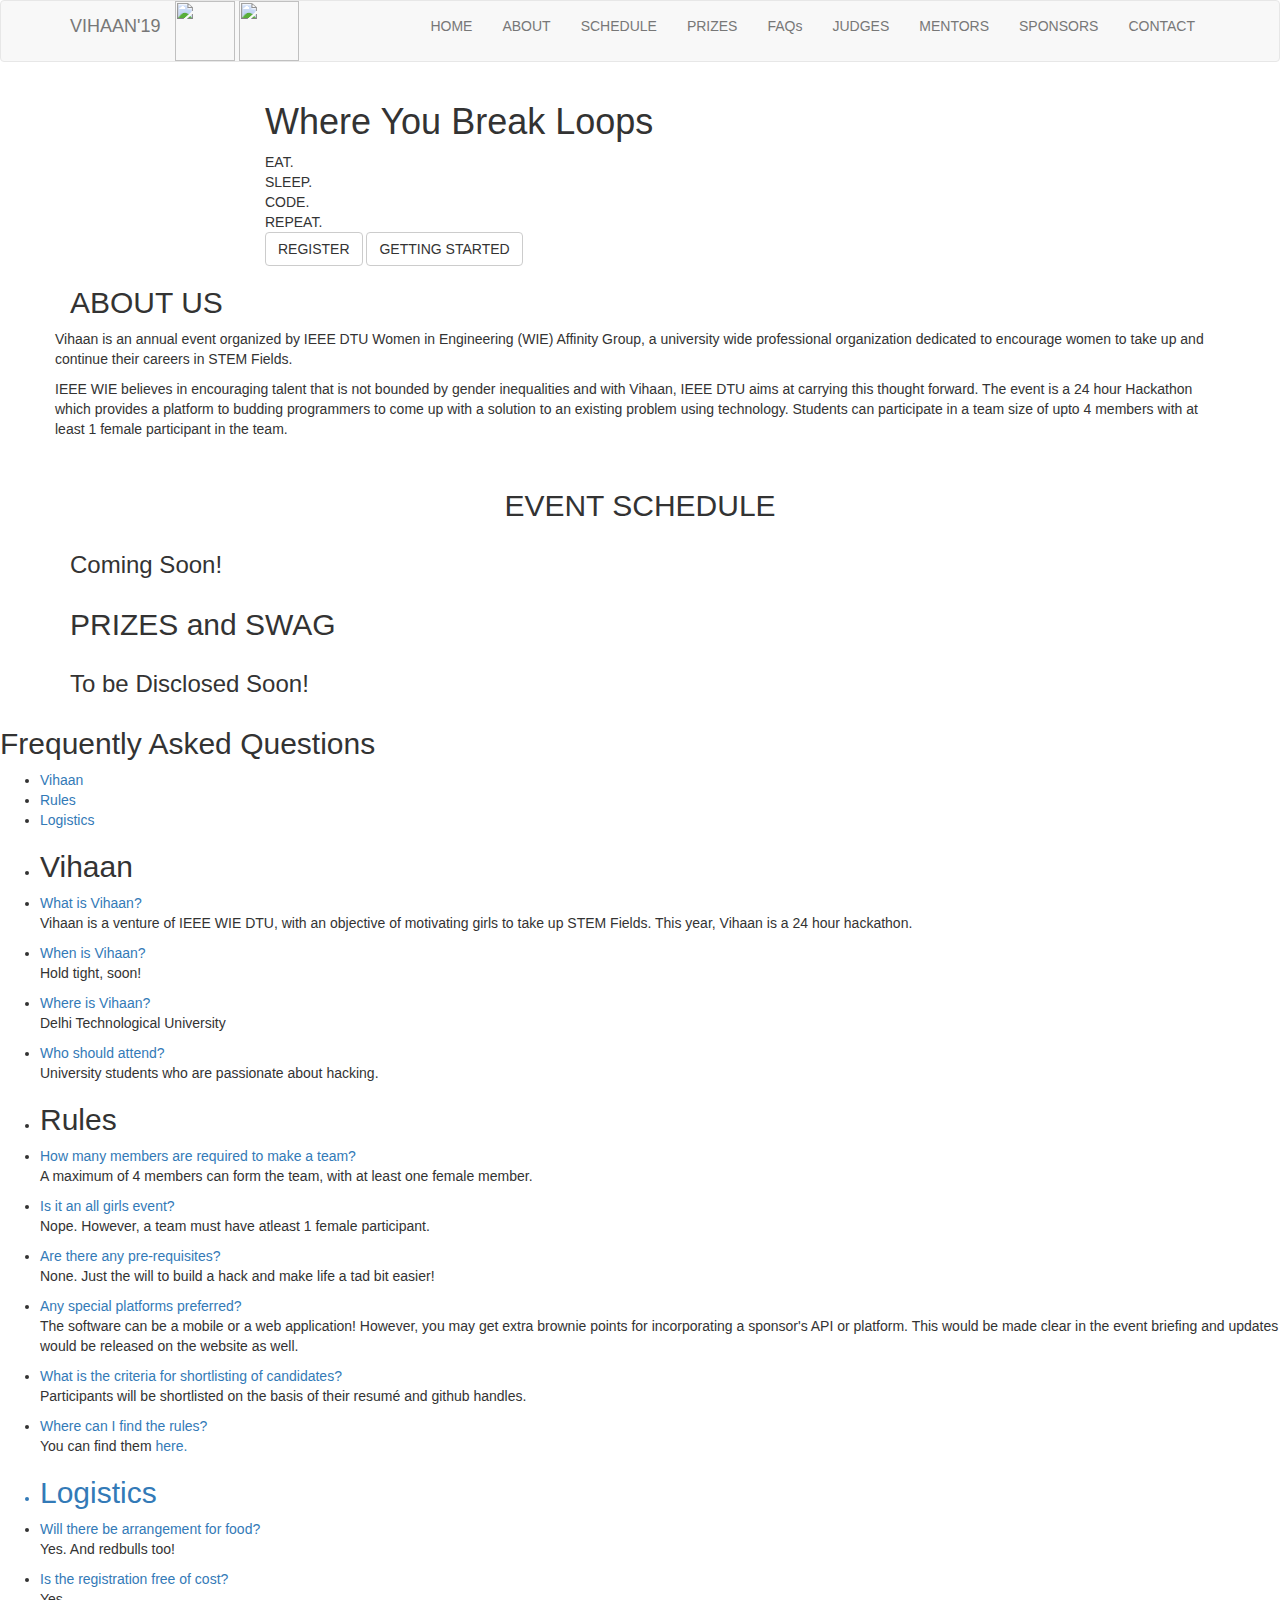
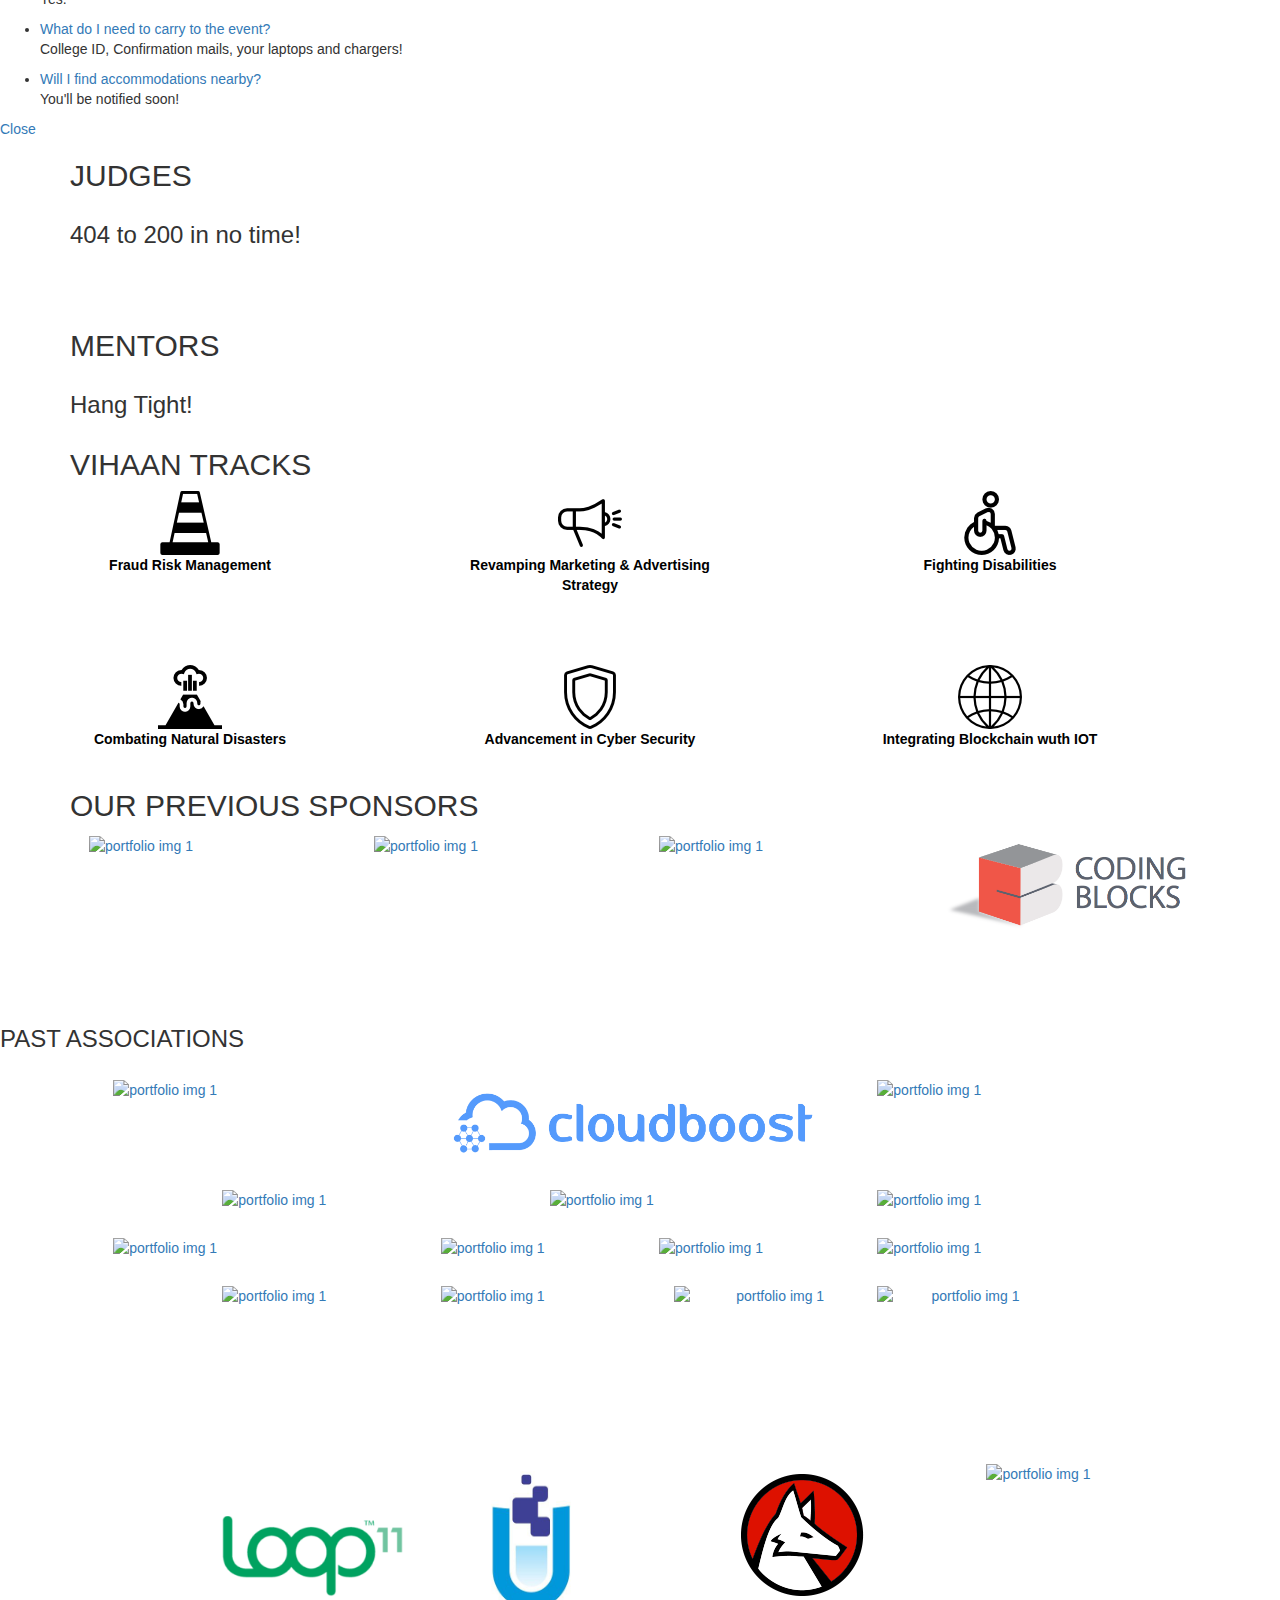
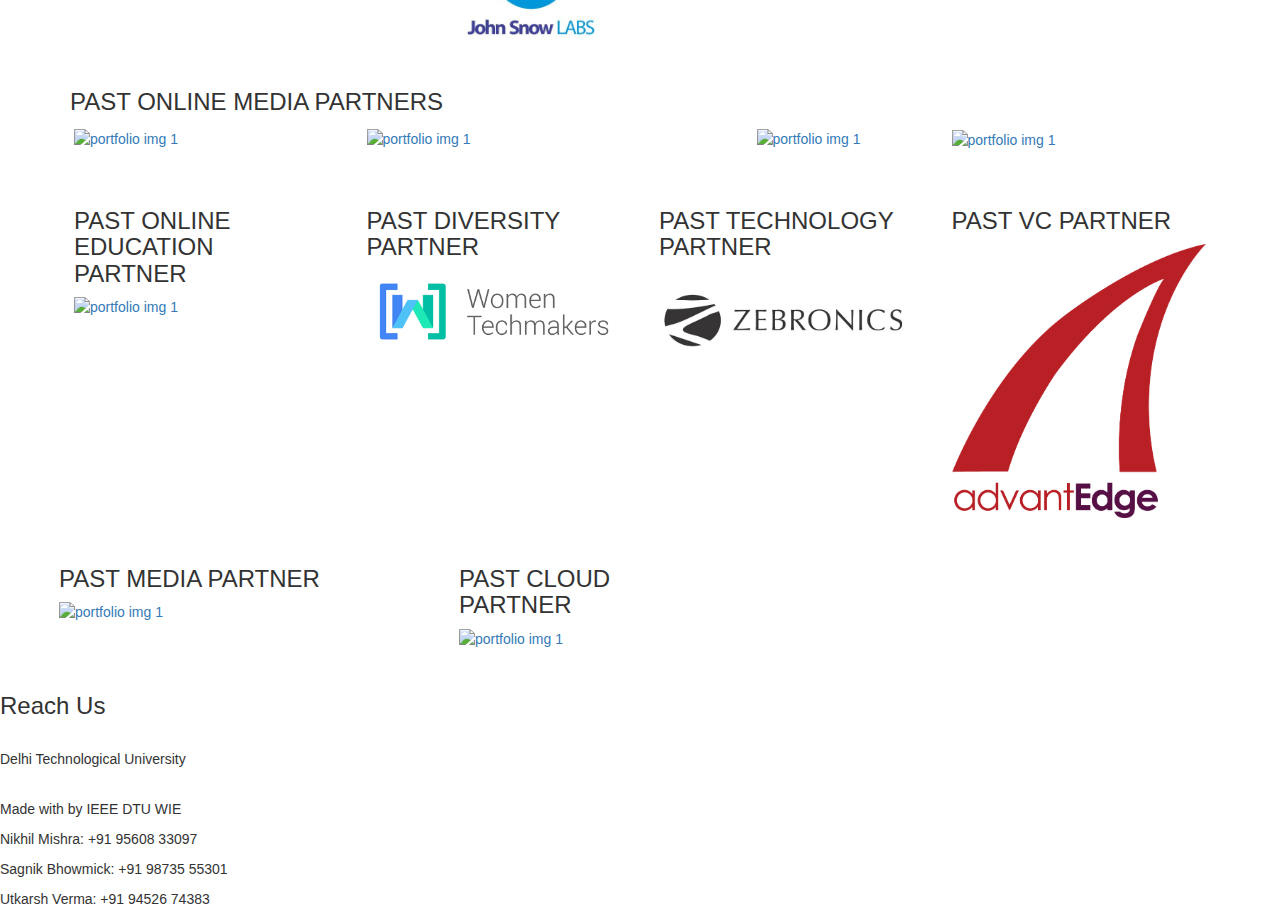
==== commit f1a811a2: "past sponsors" ====
--- a/index.html
+++ b/index.html
@@ -3,7 +3,7 @@
 
 <head>
   <meta charset="utf-8">
-  <title>Vihaan'18</title>
+  <title>Vihaan'19</title>
   <meta name="keywords" content="IEEE-WIE,Vihaan,DTU,Hackathon,IGDTU,IEEE IGDTUW, Women Empowerment,Women, Engineering, Coding">
   <meta name="description" content="Hackathon for a cause">
   <meta http-equiv="X-UA-Compatible" content="IE=Edge">
@@ -69,7 +69,7 @@
       float: right;
       margin-left: 5px;
     }
-   
+
     button.accordion.active:after {
       content: "\2796";
       /* Unicode character for "minus" sign (-) */
@@ -121,7 +121,7 @@
 					<span class="icon icon-bar"></span>
 					<span class="icon icon-bar"></span>
 				</button>
-        <a href="" class="navbar-brand">Vihaan'18</a>
+        <a href="" class="navbar-brand">VIHAAN'19</a>
       </div>
       <div class="collapse navbar-collapse">
         <ul class="nav navbar-nav navbar-right">
@@ -130,8 +130,8 @@
           <li><a href="#schedule">SCHEDULE</a></li>
           <li><a href="#prize">PRIZES</a></li>
           <li><a href="#faq">FAQs</a></li>
-        <!--  <li><a href="#judges">JUDGES</a></li>
-          <li><a href="#mentors">MENTORS</a></li> -->
+          <li><a href="#judges">JUDGES</a></li>
+          <li><a href="#mentors">MENTORS</a></li>
           <li><a href="#portfolio">SPONSORS</a></li>
           <li><a href="#contact">CONTACT</a></li>
         </ul>
@@ -152,7 +152,7 @@
             <div class="sub-element">CODE.</div>
             <div class="sub-element">REPEAT.</div>
           </div>
-          <!--<a data-scroll href="https://vihaan.hackerearth.com/" target="blank" class="btn btn-default wow fadeInUp" data-wow-offset="50" data-wow-delay="0.5s">REGISTER</a>-->
+          <a data-scroll href="https://vihaan.hackerearth.com/" target="blank" class="btn btn-default wow fadeInUp" data-wow-offset="50" data-wow-delay="0.5s">REGISTER</a>
           <a data-scroll href="https://medium.com/@nkmishra1997/hackathon-what-822c82a2f24a" target="blank" class="btn btn-default wow fadeInUp" data-wow-offset="50" data-wow-delay="0.5s">GETTING STARTED</a>
         </div>
       </div>
@@ -180,34 +180,145 @@
   </section>
   <!-- end about -->
 
-
   <!--Schedule section-->
-	 <section id="schedule" class="schedule pt-120 pb-120">
+  <section id="schedule" class="schedule pt-120 pb-120">
     <!--Container-->
     <div class="container">
       <!--Row-->
       <div class="row">
-        <div class="col-sm-8 col-sm-offset-2 mb-100 text-center">
+        <div class="col-sm-8 col-sm-offset-2 mb-20 text-center">
           <h2 class="wow bounceIn" data-wow-offset="50" data-wow-delay="0.2s">EVENT <span>SCHEDULE</span></h2>
         </div>
       </div>
       <!--End row-->
     </div>
+
+
     <!--End container-->
-
-
-    <!--TIMELINE CODE OF VIHAAN'17 ADDED IN NEW FILE TIMELINE.HTML -->
-
-
-    <div class="row">
-          	<div class="col-md-12">
-        <h3><strong style="color:#000"><span>The event will take place in the last week of October.</span></strong></h3>
-      </div>
-
+    <!--Container-->
+    <div class="container">
+      <!--Row-->
+      <div class="row">
+        <div class="col-sm-12">
+          <h3 class="sub-title-0  mb-25"><span class="gradient-text">Coming Soon!</span></h3>
+        </div>
+      </div>
+      <!--End row-->
+    </div>
+
+    <!--Timeline-->
+<!--
+    <div class="container">
+      <div class="row">
+        <div class="col-sm-4 ">
+          <ul class="block-tabs">
+            <li class="active"><i class="et-line-calendar"></i><strong>Day 1</strong> <span>- 27 October 2017</span></li>
+            <li class=""><i class="et-line-calendar"></i><strong>Day 2</strong> <span>- 28 October 2017</span></li>
+
+          </ul>
+        </div>
+        <div class="col-sm-8 ">
+          <ul class="block-tab">
+            <li class="active ">
+              <div class="block-date"><i class="et-line-calendar"></i><strong>Day 1</strong> <span>- 27 October 2017</span></div>
+              <div class="block-detail">
+                <span class="time">04:00 PM</span>
+                <span class="topic">Doors open.</span>
+                <div class="block-text">
+                  <p>Registrations begin/Party Starts. Try to come as early as possible to grab the best spot.</p>
+                </div>
+              </div>
+              <div class="block-detail">
+                <span class="time">07:00 PM</span>
+                <span class="topic">Introduction</span>
+                <div class="block-text">
+                  <p>Introduction about the event, revealing the themes of the event.</p>
+                </div>
+              </div>
+              <div class="block-detail">
+                <span class="time">07:30 PM</span>
+                <span class="topic">Hacking Starts</span>
+                <div class="block-text">
+                  <p>The game is on. Start brainstorming!</p>
+                </div>
+              </div>
+              <div class="block-detail">
+                <span class="time">10:00 PM</span>
+                <span class="topic">Dinner</span>
+                <div class="block-text">
+                  <p>Dinner time.</p>
+                </div>
+              </div>
+
+            </li>
+            <li>
+              <div class="block-date"><i class="et-line-calendar"></i><strong>Day 2</strong> <span>- 28 October 2017</span></div>
+              <div class="block-detail">
+                <span class="time">03:00 AM</span>
+                <span class="topic">Fun Time</span>
+                <div class="block-text">
+                  <p>Time for some fun! Let's play some game and grab a bite.</p>
+                </div>
+              </div>
+              <div class="block-detail">
+                <span class="time">07:00 AM</span>
+                <span class="topic">First Evaluation</span>
+                <div class="block-text">
+                  <p>Submit your progress. Judges will evaluate your idea based on originality.</p>
+                </div>
+              </div>
+              <div class="block-detail">
+                <span class="time">08:00 AM</span>
+                <span class="topic">Break Fast</span>
+                <div class="block-text">
+                  <p>Want some food ?</p>
+                </div>
+              </div>
+              <div class="block-detail">
+                <span class="time">01:30 PM</span>
+                <span class="topic">Lunch</span>
+                <div class="block-text">
+                  <p>More Food? We don't mind.</p>
+                </div>
+              </div>
+              <div class="block-detail">
+                <span class="time">05:00 PM</span>
+                <span class="topic">Final Evaluation</span>
+                <div class="block-text">
+                  <p>Selection of the best teams for the pitching round.</p>
+                </div>
+              </div>
+              <div class="block-detail">
+                <span class="time">06:00 PM</span>
+                <span class="topic">Declaration of selected teams</span>
+                <div class="block-text">
+                  <p>Congratulations!</br> Prepare your pitch, you are what you sell yourself</p>
+                </div>
+              </div>
+              <div class="block-detail">
+                <span class="time">06:30 PM</span>
+                <span class="topic">Presentation Begins</span>
+                <div class="block-text">
+                  <p>Pitch your hacks and wait for the results</p>
+                </div>
+              </div>
+              <div class="block-detail">
+                <span class="time">08:00 PM</span>
+                <span class="topic">Results</span>
+                <div class="block-text">
+                  <p>Judgement day. Winner gets the dough!</p>
+                </div>
+              </div>
+            </li>
+
+          </ul>
+        </div>
+      </div>
+    </div> -->
+<!--end timeline-->
 
   </section>
   <!--End schedule section-->
-
   <!-- start service -->
   <section id="service">
     <div class="container" id="prize">
@@ -215,10 +326,10 @@
         <div class="col-md-12">
           <h2 class="wow bounceIn" data-wow-offset="50" data-wow-delay="0.3s">PRIZES and <span>SWAG</span></h2>
         </div>
-        <div class="col-md-12">
-          <h3 class="wow bounceIn" data-wow-offset="50" data-wow-delay="0.3s">Main <span>Prizes</span></h3>
-        </div>
-        <div class="col-md-4 wow fadeIn" data-wow-offset="50" data-wow-delay="0.3s" align="center">
+        <div class="col-md-12 mb-60">
+          <h3 class="wow bounceIn" data-wow-offset="50" data-wow-delay="0.3s"><span>To be Disclosed Soon!</span></h3>
+        </div>
+        <!-- <div class="col-md-4 wow fadeIn" data-wow-offset="50" data-wow-delay="0.3s" align="center">
           <i class="fa fa-trophy"></i>
           <h4>CASH PRIZES</h4>
           <p>Cash Prize worth <strong> INR 40,000 </strong> for grabs.</p>
@@ -250,7 +361,7 @@
           <p>Exclusive Vihaan T-shirts, stickers and other goodies for all shortlisted onsite participants.</p>
         </div>
         <p><br><br><br></p>
-      </div>
+      </div> -->
     </div>
   </section>
   <!-- end servie -->
@@ -260,14 +371,14 @@
   <!--	F                      A                                   Q                  FAQ                     -->
 
   <div class="row" id="faq">
-    <div class="col-md-12">
+    <div class="col-md-12 mt-30">
       <h2 class="wow bounceIn" data-wow-offset="50" data-wow-delay="0.2s">Frequently Asked <span>Questions</span></h2>
     </div>
   </div>
   <section class="cd-faq">
 
     <ul class="cd-faq-categories">
-      <li><a class="selected" href="#basics">Regarding Vihaan</a></li>
+      <li><a class="selected" href="#basics">Vihaan</a></li>
       <li><a href="#mobile">Rules</a></li>
       <li><a href="#account">Logistics</a></li>
     </ul>
@@ -276,7 +387,7 @@
     <div class="cd-faq-items">
       <ul id="basics" class="cd-faq-group">
         <li class="cd-faq-title">
-          <h2>Regarding Vihaan</h2>
+          <h2>Vihaan</h2>
         </li>
         <li>
           <a class="cd-faq-trigger" href="#0">What is Vihaan?</a>
@@ -289,8 +400,7 @@
         <li>
           <a class="cd-faq-trigger" href="#0">When is Vihaan?</a>
           <div class="cd-faq-content">
-            <!--<p>27-28 October, 2017.</p> -->
-            <p>Last week of October. The dates will be announced soon.</p>
+            <p>Hold tight, soon!</p>
           </div>
           <!-- cd-faq-content -->
         </li>
@@ -298,7 +408,7 @@
         <li>
           <a class="cd-faq-trigger" href="#0">Where is Vihaan?</a>
           <div class="cd-faq-content">
-            <p>Delhi Technological University.</p>
+            <p>Delhi Technological University</p>
           </div>
           <!-- cd-faq-content -->
         </li>
@@ -306,7 +416,7 @@
         <li>
           <a class="cd-faq-trigger" href="#0">Who should attend?</a>
           <div class="cd-faq-content">
-            <p>University students who are passionate about programming</p>
+            <p>University students who are passionate about hacking.</p>
           </div>
           <!-- cd-faq-content -->
         </li>
@@ -329,7 +439,7 @@
         <li>
           <a class="cd-faq-trigger" href="#0">Is it an all girls event?</a>
           <div class="cd-faq-content">
-            <p>No. A team must have 1 female participant.</p>
+            <p>Nope. However, a team must have atleast 1 female participant.</p>
           </div>
           <!-- cd-faq-content -->
         </li>
@@ -345,7 +455,7 @@
         <li>
           <a class="cd-faq-trigger" href="#0">Any special platforms preferred?</a>
           <div class="cd-faq-content">
-            <p>The software can be a mobile or a web application! However, you may need to incorporate a sponsor's API or platform. This would be made clear in the event briefing and updates would be released on the website as well.</p>
+            <p>The software can be a mobile or a web application! However, you may get extra brownie points for incorporating a sponsor's API or platform. This would be made clear in the event briefing and updates would be released on the website as well.</p>
           </div>
           <!-- cd-faq-content -->
         </li>
@@ -361,7 +471,7 @@
         <li>
           <a class="cd-faq-trigger" href="#0">Where can I find the rules?</a>
           <div class="cd-faq-content">
-            <p>You can find them <a href="rules.html">here</p>
+            <p>You can find them <a href="rules.html">here.</p>
 					</div>
 					<!-- cd-faq-content -->
 				</li>
@@ -390,14 +500,15 @@
         <li>
           <a class="cd-faq-trigger" href="#0">What do I need to carry to the event?</a>
           <div class="cd-faq-content">
-            <p>College ID, Confirmation mails and laptops!</p>
+            <p>College ID, Confirmation mails, your laptops and chargers!</p>
           </div>
           <!-- cd-faq-content -->
         </li>
         <li>
           <a class="cd-faq-trigger" href="#0">Will I find accommodations nearby?</a>
           <div class="cd-faq-content">
-            <p>Yeah, Checkout <a href="https://hacksociety.typeform.com/to/IpLcEd">HackSociety</a> and avail accommodations with 50% OFF!</p>
+            <!-- <p>Yeah, Checkout <a href="https://hacksociety.typeform.com/to/IpLcEd">HackSociety</a> and avail accommodations with 50% OFF!</p> -->
+            You'll be notified soon!
           </div>
           <!-- cd-faq-content -->
         </li>
@@ -414,12 +525,15 @@
 
 
 
- <!--start team -->
-<!--  <section id="team">
+  <!--start team -->
+  <section id="team">
     <div class="container" id="judges">
       <div class="row">
         <div class="col-md-12">
           <h2 class="wow bounceIn" data-wow-offset="50" data-wow-delay="0.2s"><span>JUDGES</span></h2>
+        </div>
+        <div class="col-md-12 mb-60">
+          <h3 class="wow bounceIn" data-wow-offset="50" data-wow-delay="0.3s"><span>404 to 200 in no time!</span></h3>
         </div>
 
         <!--<div class="row" id="faq">
@@ -427,7 +541,7 @@
 							<h3>Coming <span>Soon</span></h3>
 						</div>
 					</div>-->
-   <!--   <div class="row">
+      <!-- <div class="row">
         <div class="col-md-4 col-sm-6 col-xs-12 wow fadeIn" data-wow-offset="50" data-wow-delay="0.5s">
           <div class="team-wrapper">
             <img src="images/amanjot.jpg" class="img-responsive" alt="team img 1">
@@ -494,7 +608,7 @@
         <div class="col-md-1">
           </div>
 
-      </div>
+      </div> -->
     </div>
       <p>
         <br>
@@ -505,9 +619,12 @@
         <div class="col-md-12">
           <h2 class="wow bounceIn" data-wow-offset="50" data-wow-delay="0.2s"><span>MENTORS</span></h2>
         </div>
+        <div class="col-md-12 mb-60">
+          <h3 class="wow bounceIn" data-wow-offset="50" data-wow-delay="0.3s"><span>Hang Tight!</span></h3>
+        </div>
         <section class="main">
 
-          <ul class="ch-grid">
+          <!-- <ul class="ch-grid">
               <li>
                   <div class="ch-item">
                     <div class="ch-info">
@@ -519,7 +636,7 @@
                     </div>
                   </div>
                 </li>
-           
+
             <li>
               <div class="ch-item">
                 <div class="ch-info">
@@ -542,7 +659,7 @@
                   </div>
                 </div>
               </li>
-          </ul>
+          </ul> -->
 
         </section>
 
@@ -550,7 +667,7 @@
     </div>
   </section>
   <!-- end team -->
-  <!--start theme--> 
+  <!--start theme-->
 
        <section id="portfolio" >
     <div class="container">
@@ -559,11 +676,7 @@
           <h2 class="wow bounceIn" data-wow-offset="50" data-wow-delay="0.2s"><span>VIHAAN TRACKS</span></h2>
         </div>
           <div class="row">
-          	<div class="col-md-12">
-        <h3 class="wow bounceIn" data-wow-offset="50" data-wow-delay="0.3s"><strong style="color:#000"><span>To be announced soon!</span></strong></h3>
-      </div>
-
-  <!--
+
            <div class="col-md-3 wow fadeIn"  data-wow-offset="50" data-wow-delay="0.3s" align="center">
             <img  src="images/006.png">
             <div class="caption">
@@ -573,7 +686,7 @@
               <div class="col-md-1 col-sm-6 col-xs-12 wow fadeIn" data-wow-offset="50" data-wow-delay="0.6s"></div>
 
          <div class="col-md-3 wow fadeIn"  data-wow-offset="50" data-wow-delay="0.3s" align="center">
-            <img  src="images/004.png"> 
+            <img  src="images/004.png">
                         <div class="caption">
 
           <strong style="color: #000">Revamping Marketing & Advertising Strategy</strong>
@@ -600,7 +713,7 @@
               <div class="col-md-1 col-sm-6 col-xs-12 wow fadeIn" data-wow-offset="50" data-wow-delay="0.6s"></div>
 
          <div class="col-md-3 wow fadeIn"  data-wow-offset="50" data-wow-delay="0.3s" align="center">
-            <img  src="images/002.png"> 
+            <img  src="images/002.png">
                         <div class="caption">
 
           <strong style="color: #000">Advancement in Cyber Security</strong>
@@ -614,9 +727,9 @@
 
           <strong style="color: #000">Integrating Blockchain wuth IOT</strong>
                        </div>
-        </div> -->
-
-      </div> 
+        </div>
+
+      </div>
 
 
       </div>
@@ -631,12 +744,12 @@
     <div class="container">
       <div class="row">
         <div class="col-md-12">
-          <h2 class="wow bounceIn" data-wow-offset="50" data-wow-delay="0.3s"><span>OUR SPONSORS</span></h2>
-        </div>
-      </div>
-      <div class="col-md-12">
-        <h3 class="wow bounceIn" data-wow-offset="50" data-wow-delay="0.3s"><span>CO-SPONSORS</span></h3>
-      </div>
+          <h2 class="wow bounceIn" data-wow-offset="50" data-wow-delay="0.3s"><span>OUR PREVIOUS SPONSORS</span></h2>
+        </div>
+      </div>
+      <!-- <div class="col-md-12">
+        <h3 class="wow bounceIn" data-wow-offset="50" data-wow-delay="0.3s"><span>Coming Soon!</span></h3>
+      </div> -->
 
       <div class="col-md-3 col-sm-6 col-xs-12 wow fadeIn" align="left" data-wow-offset="50" data-wow-delay="0.6s">
         <div class="thumbnail">
@@ -672,7 +785,7 @@
         <br><br>
       </p>
       <div class="col-md-12">
-        <h3 class="wow bounceIn" data-wow-offset="50" data-wow-delay="0.3s"><span>IN ASSOCIATION WITH</span></h3>
+        <h3 class="wow bounceIn" data-wow-offset="50" data-wow-delay="0.3s"><span>PAST ASSOCIATIONS</span></h3>
       </div>
       <p>
         <br><br><br>
@@ -817,12 +930,11 @@
   </section>
   <!-- end sponsors -->
 
-  <!-- Media partners -->
   <section id="portfolio">
     <div class="container">
       <div class="row">
         <div class="col-md-12">
-          <h3 class="wow bounceIn" data-wow-offset="50" data-wow-delay="0.3s"><span>ONLINE MEDIA PARTNERS</span></h3>
+          <h3 class="wow bounceIn" data-wow-offset="50" data-wow-delay="0.3s"><span>PAST ONLINE MEDIA PARTNERS</span></h3>
         </div>
 
         <div class="col-md-2 col-sm-3 col-xs-12 wow fadeIn" data-wow-offset="50" data-wow-delay="0.6s">
@@ -871,26 +983,26 @@
 
         <div class="col-md-3 col-sm-3 col-xs-12 wow fadeIn" data-wow-offset="50" data-wow-delay="0.6s">
           <div class="thumbnail">
-              <h3 class="wow bounceIn" data-wow-offset="50" data-wow-delay="0.3s"><span>ONLINE EDUCATION PARTNER</span></h3>
+              <h3 class="wow bounceIn" data-wow-offset="50" data-wow-delay="0.3s"><span>PAST ONLINE EDUCATION PARTNER</span></h3>
             <a href="https://collegedunia.com/" target="blank"> <img src="images/img-15.jpg" class="img-responsive" class="product" alt="portfolio img 1"></a>
           </div>
         </div>
 
           <div class="col-md-3 col-sm-3 col-xs-12 wow fadeIn" data-wow-offset="50" data-wow-delay="0.6s">
               <div class="thumbnail">
-                  <h3 class="wow bounceIn" data-wow-offset="50" data-wow-delay="0.3s"><span>DIVERSITY PARTNER</span></h3>
+                  <h3 class="wow bounceIn" data-wow-offset="50" data-wow-delay="0.3s"><span>PAST DIVERSITY PARTNER</span></h3>
                   <a href="https://www.facebook.com/googlewomentechmakersdelhi/" target="blank"> <img src="images/women.png" class="img-responsive" class="product" alt="portfolio img 1"></a>
                 </div>
             </div>
             <div class="col-md-3 col-sm-3 col-xs-12 wow fadeIn" data-wow-offset="50" data-wow-delay="0.6s">
                 <div class="thumbnail">
-                    <h3 class="wow bounceIn" data-wow-offset="50" data-wow-delay="0.3s"><span>TECHNOLOGY PARTNER</span></h3>
+                    <h3 class="wow bounceIn" data-wow-offset="50" data-wow-delay="0.3s"><span>PAST TECHNOLOGY PARTNER</span></h3>
                     <a href="https://zebronics.com/" target="blank"> <img src="images/zebronics.png" class="img-responsive" class="product" alt="portfolio img 1"></a>
                   </div>
               </div>
              <div class="col-md-3 col-sm-3 col-xs-12 wow fadeIn" data-wow-offset="50" data-wow-delay="0.6s">
             <div class="thumbnail">
-                <h3 class="wow bounceIn" data-wow-offset="50" data-wow-delay="0.3s"><span>VC PARTNER</span></h3>
+                <h3 class="wow bounceIn" data-wow-offset="50" data-wow-delay="0.3s"><span>PAST VC PARTNER</span></h3>
                 <a href="http://advantedge.vc/" target="blank"> <img src="images/advant.png" class="img-responsive" class="product" alt="portfolio img 1"></a>
               </div>
 			  </div>
@@ -898,7 +1010,7 @@
 
 				  <div class="col-md-3 col-sm-3 col-xs-12 wow fadeIn" data-wow-offset="50" data-wow-delay="0.6s">
             <div class="thumbnail">
-				                <h3 class="wow bounceIn" data-wow-offset="50" data-wow-delay="0.3s"><span>MEDIA PARTNER</span></h3>
+				                <h3 class="wow bounceIn" data-wow-offset="50" data-wow-delay="0.3s"><span>PAST MEDIA PARTNER</span></h3>
 
                 <a href="http://amarujala.com/" target="blank"> <img src="images/amarujala.png" class="img-responsive" class="product" alt="portfolio img 1"></a>
               </div>
@@ -906,7 +1018,7 @@
         <div class="col-md-1"></div>
         <div class="col-md-3 col-sm-3 col-xs-12 wow fadeIn" data-wow-offset="50" data-wow-delay="0.6s">
             <div class="thumbnail">
-				                <h3 class="wow bounceIn" data-wow-offset="50" data-wow-delay="0.3s"><span>CLOUD PARTNER</span></h3>
+				                <h3 class="wow bounceIn" data-wow-offset="50" data-wow-delay="0.3s"><span>PAST CLOUD PARTNER</span></h3>
 
                 <a href="https://www.digitalocean.com/" target="blank"> <img src="images/do.png" class="img-responsive" class="product" alt="portfolio img 1"></a>
               </div>
@@ -923,33 +1035,33 @@
 
     <div class="footer-left">
 
-      <h3>Reach <span> Us @ </span></h3>
+      <h3>Reach <span>Us</span></h3>
 
 
       <div>
         <br>
-        <p>Delhi Technological University, India</p>
+        <p>Delhi Technological University</p>
         <br>
       </div>
 
-      <p class="footer-company-name">Made with <i class="fa fa-heart"></i> IEEE DTU WIE</p>
+      <p class="footer-company-name">Made with <i class="fa fa-heart"></i> by IEEE DTU WIE</p>
     </div>
 
     <div class="footer-center">
 
       <div>
         <i class="fa fa-phone"></i>
-        <p>Kritika Nangia: +91 95829 38851</p>
+        <p>Nikhil Mishra: +91 95608 33097</p>
       </div>
 
       <div>
         <i class="fa fa-phone"></i>
-        <p>Aikansh Gupta: +91 7838273225</p>
+        <p>Sagnik Bhowmick: +91 98735 55301</p>
       </div>
 
       <div>
         <i class="fa fa-phone"></i>
-        <p>Shubhi Sareen: +91 7838012219</p>
+        <p>Utkarsh Verma: +91 94526 74383</p>
       </div>
 
 
@@ -962,7 +1074,7 @@
       <div class="footer-icons">
 
         <a href="https://www.facebook.com/ieeedtuwie/"><i class="fa fa-facebook"></i></a>
-        <!-- <a href="#"><i class="fa fa-twitter"></i></a> -->
+         <a href="#"><i class="fa fa-twitter"></i></a>
         <a href="https://www.youtube.com/user/ieeedtu/videos"><i class="fa fa-youtube"></i></a>
       </div>
 
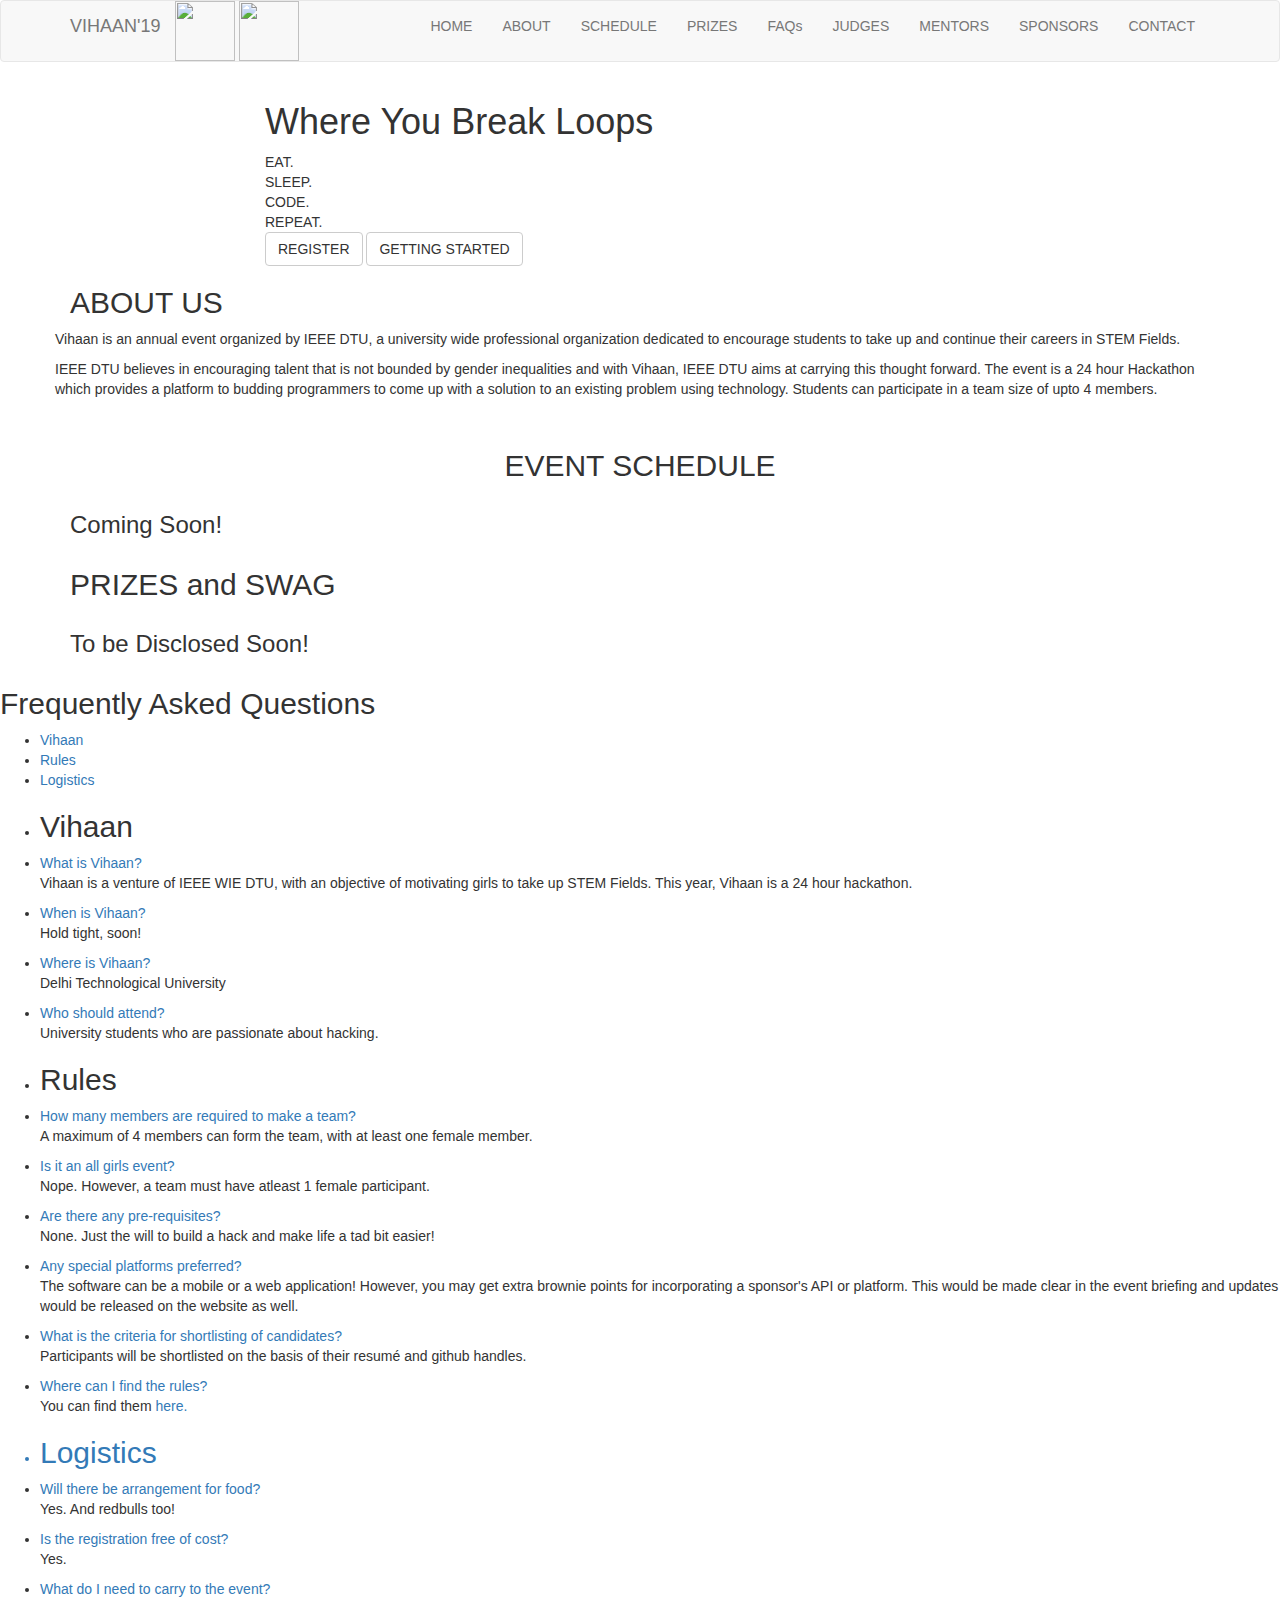
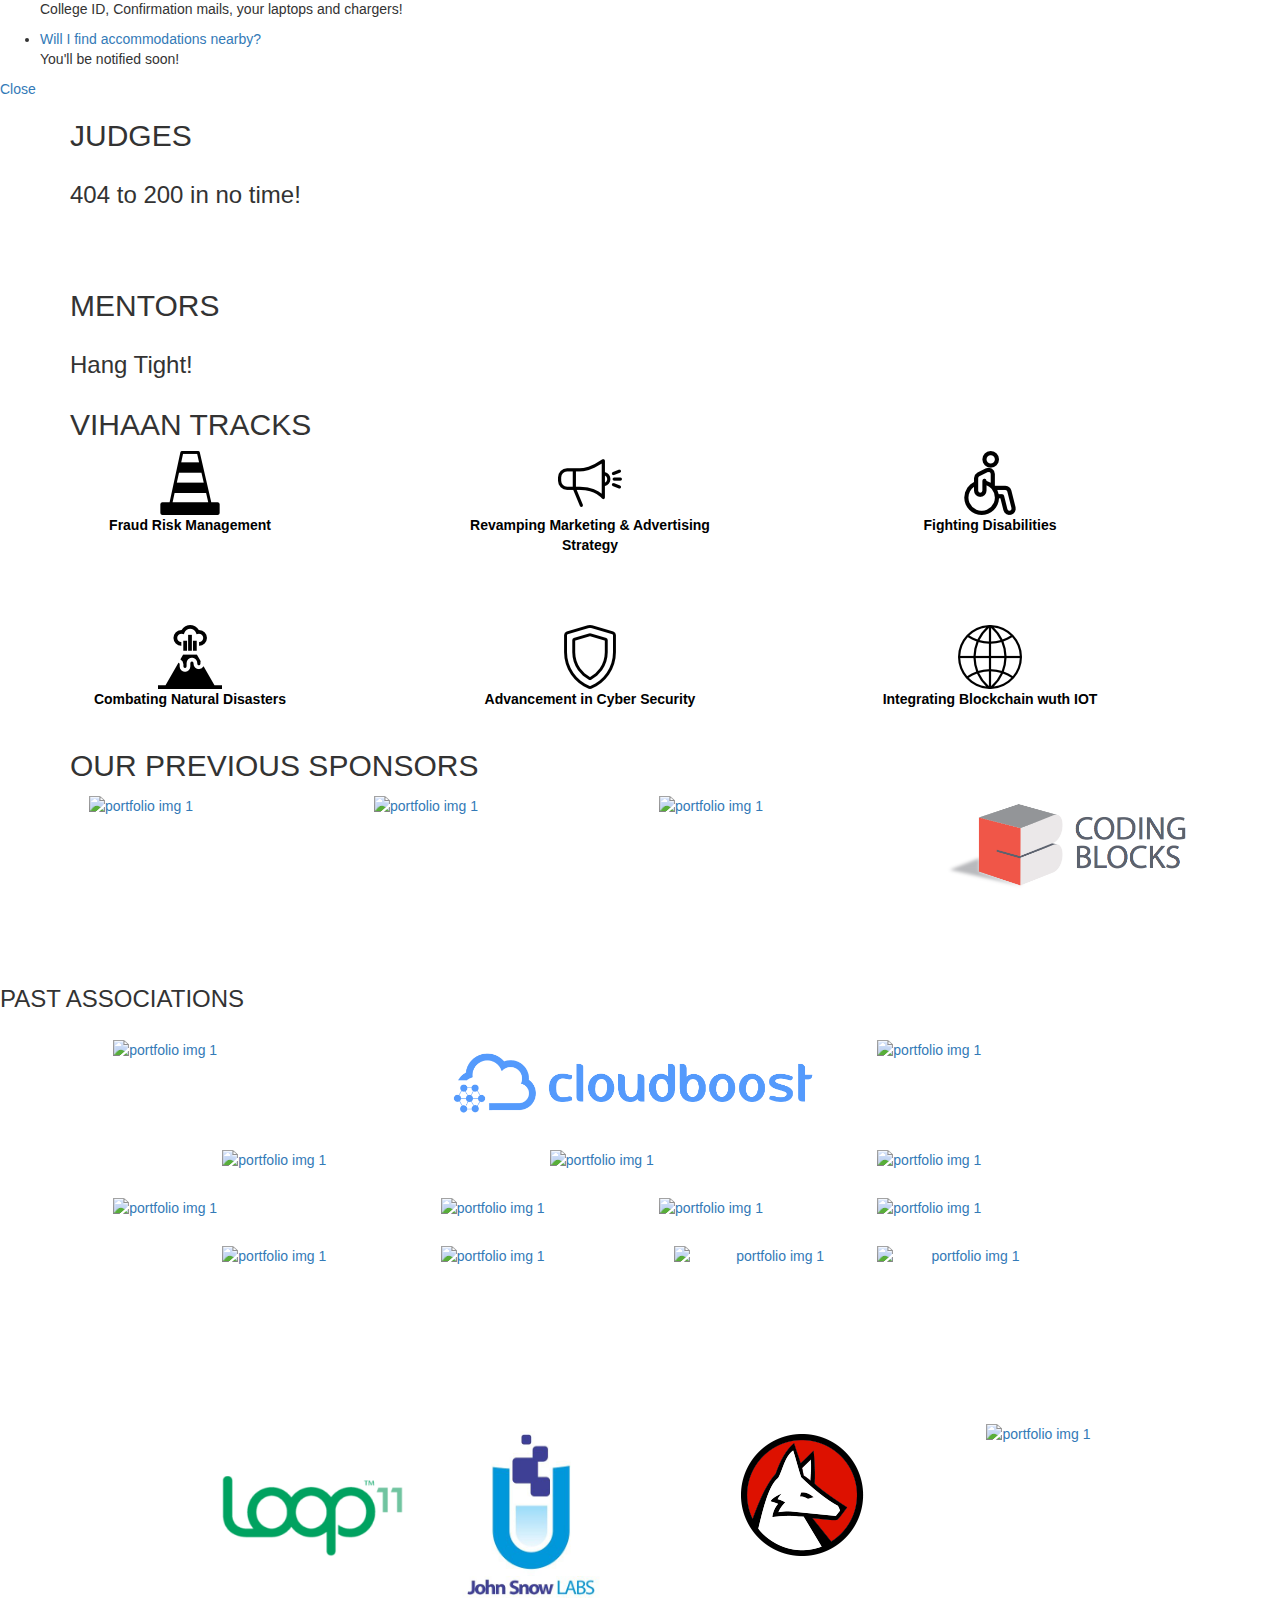
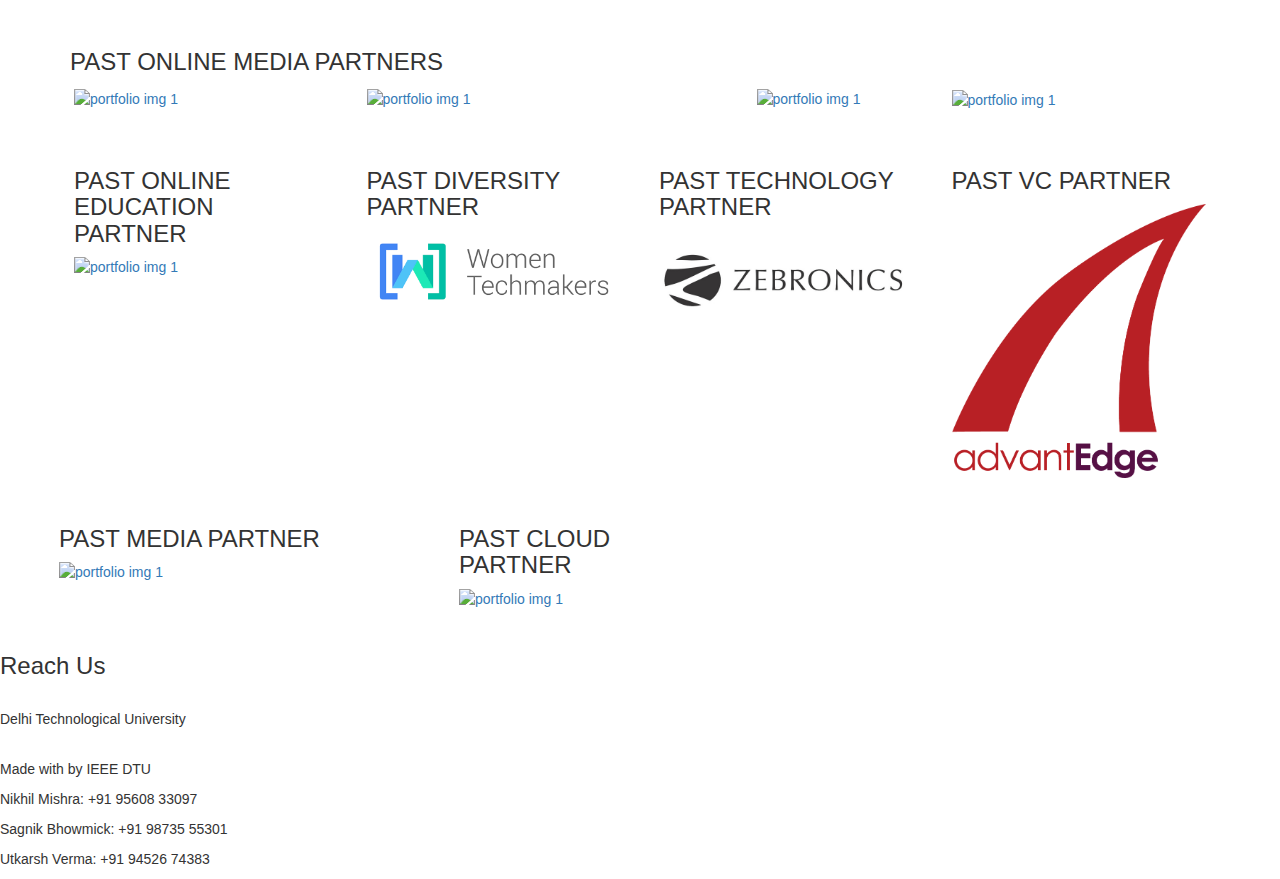
==== commit 97024b7c: "removed 1 female member option" ====
--- a/index.html
+++ b/index.html
@@ -152,7 +152,7 @@
             <div class="sub-element">CODE.</div>
             <div class="sub-element">REPEAT.</div>
           </div>
-          <a data-scroll href="https://vihaan.hackerearth.com/" target="blank" class="btn btn-default wow fadeInUp" data-wow-offset="50" data-wow-delay="0.5s">REGISTER</a>
+          <a data-scroll href="https://goo.gl/forms/3GOrlJQtK59BWcq13" target="blank" class="btn btn-default wow fadeInUp" data-wow-offset="50" data-wow-delay="0.5s">REGISTER</a>
           <a data-scroll href="https://medium.com/@nkmishra1997/hackathon-what-822c82a2f24a" target="blank" class="btn btn-default wow fadeInUp" data-wow-offset="50" data-wow-delay="0.5s">GETTING STARTED</a>
         </div>
       </div>
@@ -170,8 +170,8 @@
         <div>
 
 
-          <p> Vihaan is an annual event organized by IEEE DTU Women in Engineering (WIE) Affinity Group, a university wide professional organization dedicated to encourage women to take up and continue their careers in STEM Fields. </p>
-          <p> IEEE WIE believes in encouraging talent that is not bounded by gender inequalities and with Vihaan, IEEE DTU aims at carrying this thought forward. The event is a 24 hour Hackathon which provides a platform to budding programmers to come up with a solution to an existing problem using technology. Students can participate in a team size of upto 4 members with at least 1 female participant in the team.</p>
+          <p> Vihaan is an annual event organized by IEEE DTU, a university wide professional organization dedicated to encourage students to take up and continue their careers in STEM Fields. </p>
+          <p> IEEE DTU believes in encouraging talent that is not bounded by gender inequalities and with Vihaan, IEEE DTU aims at carrying this thought forward. The event is a 24 hour Hackathon which provides a platform to budding programmers to come up with a solution to an existing problem using technology. Students can participate in a team size of upto 4 members.</p>
         </div>
 
       </div>
@@ -1044,7 +1044,7 @@
         <br>
       </div>
 
-      <p class="footer-company-name">Made with <i class="fa fa-heart"></i> by IEEE DTU WIE</p>
+      <p class="footer-company-name">Made with <i class="fa fa-heart"></i> by IEEE DTU</p>
     </div>
 
     <div class="footer-center">
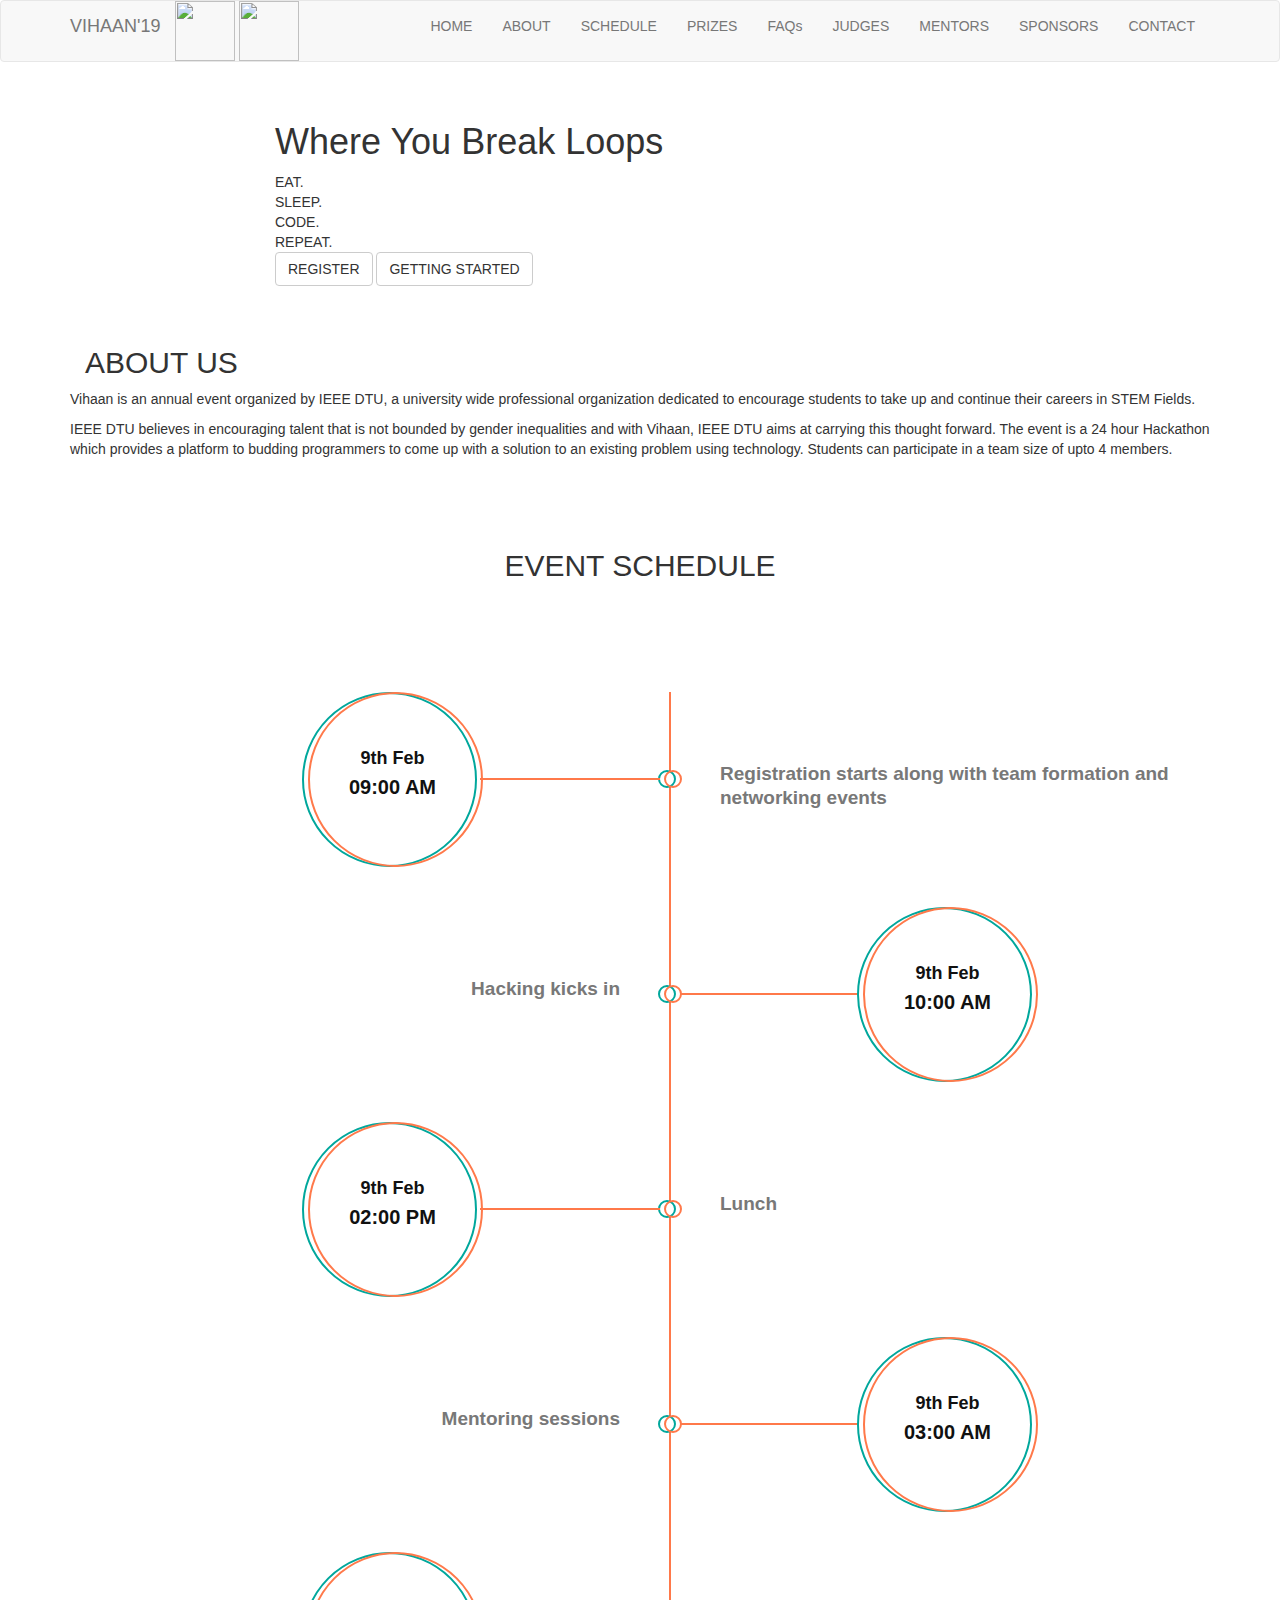
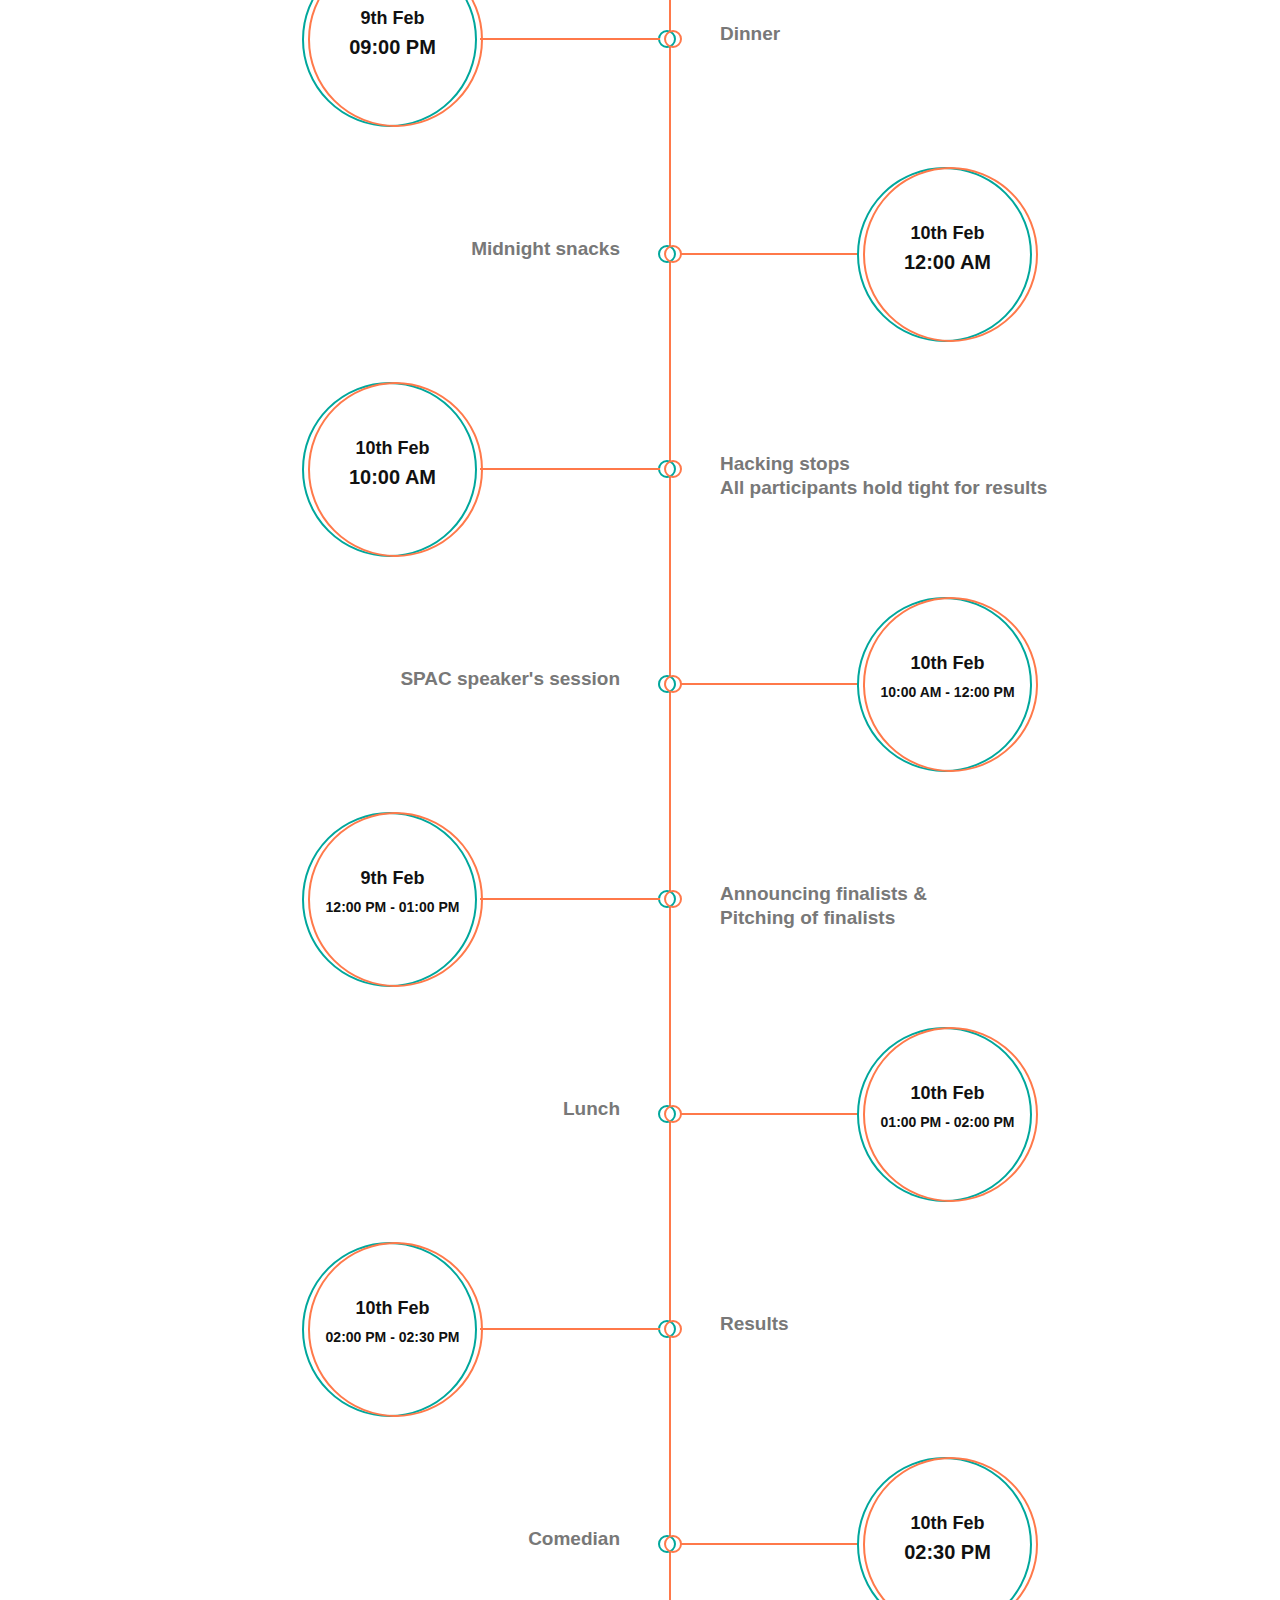
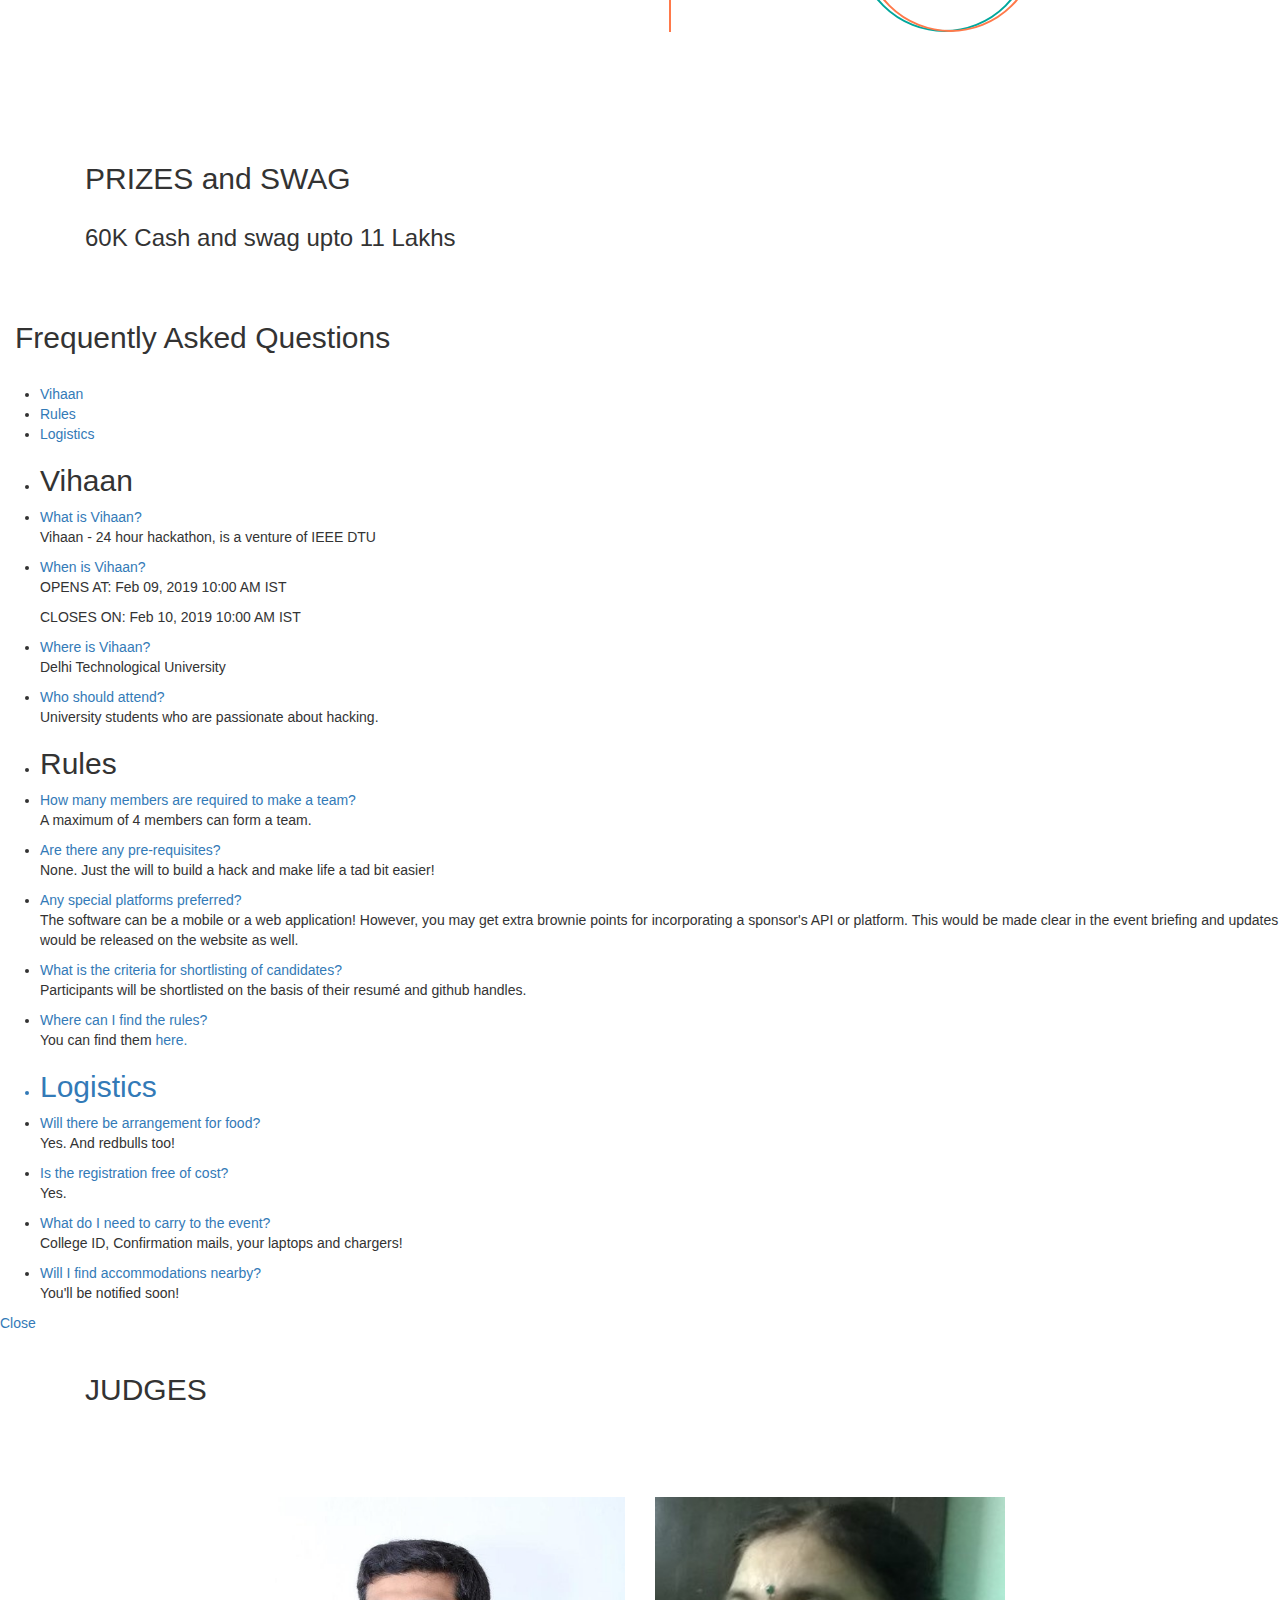
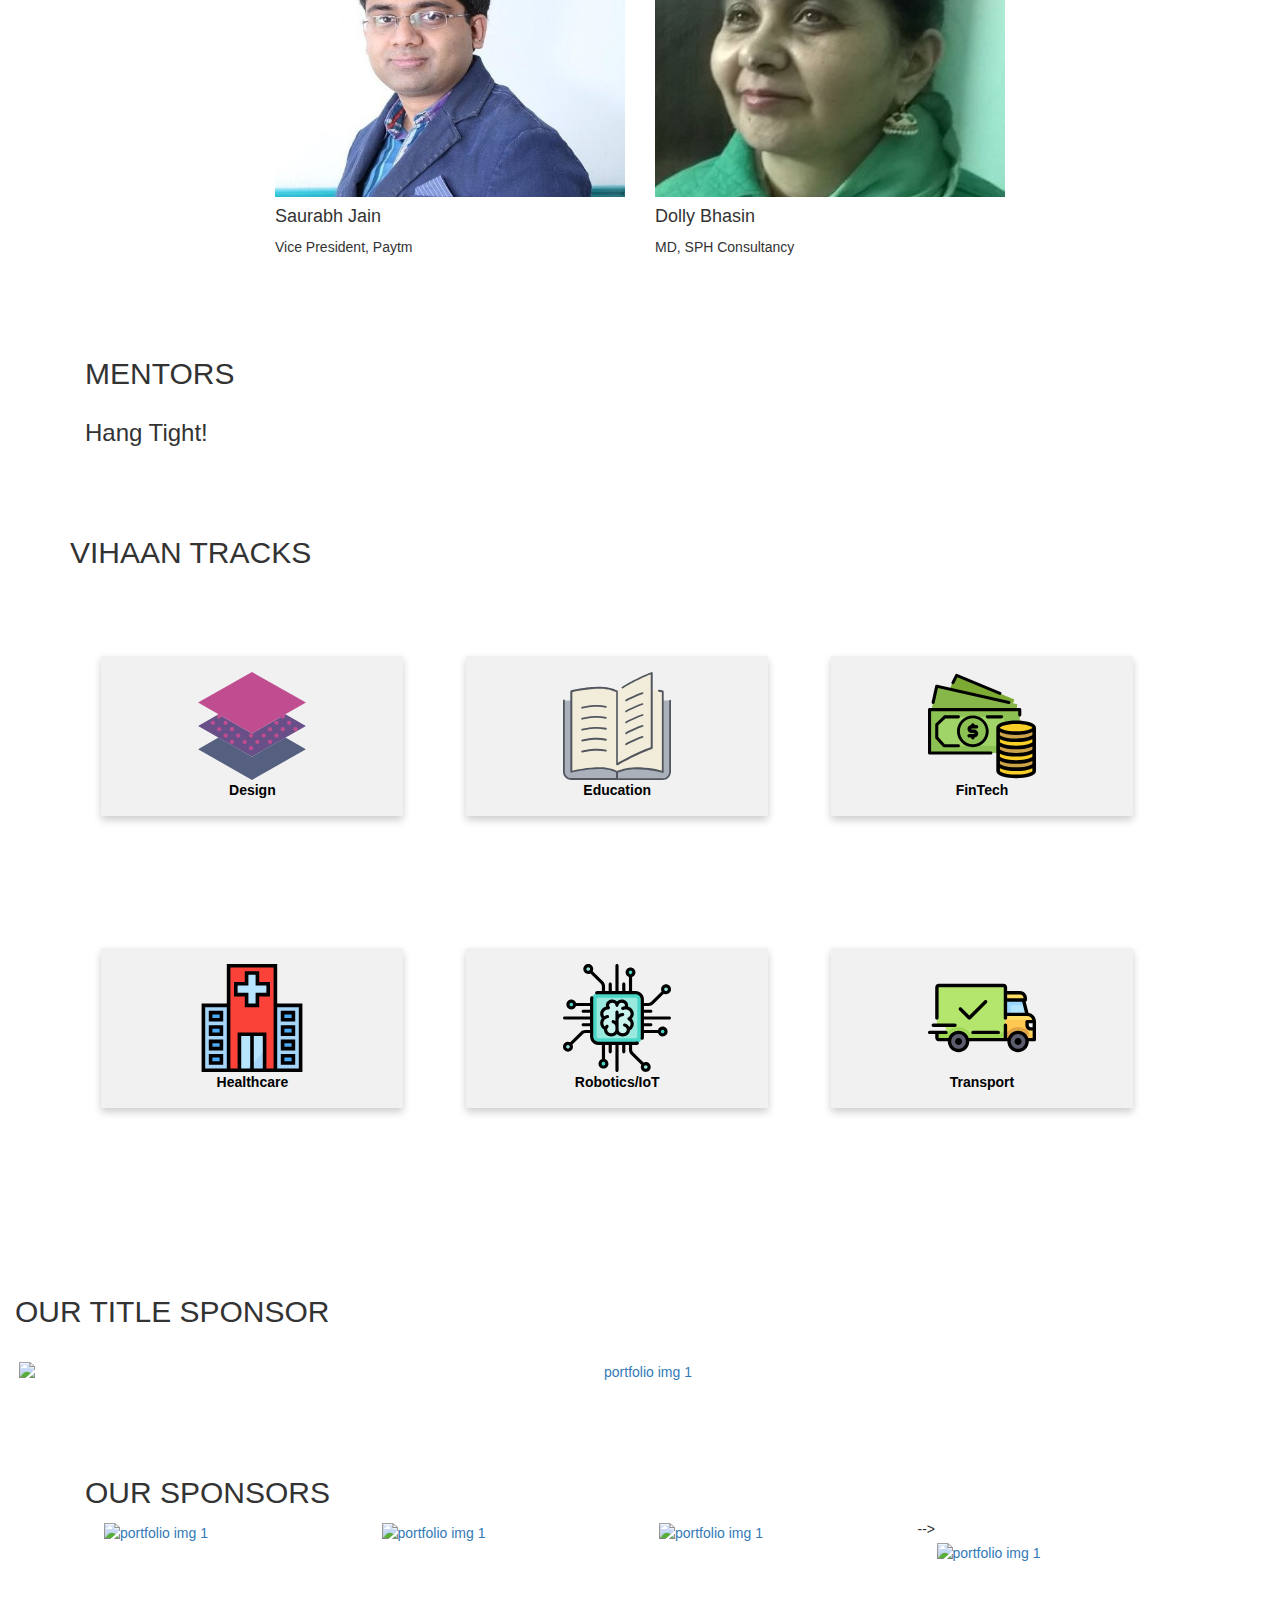
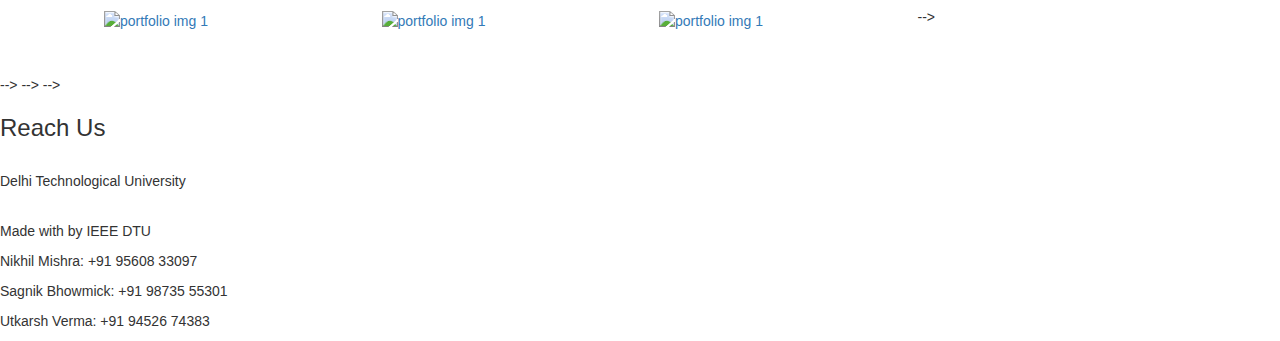
==== commit 278cff1a: "modified index.html" ====
--- a/index.html
+++ b/index.html
@@ -35,7 +35,7 @@
   <link rel="icon" type="image/png" sizes="32x32" href="images/favicon-32x32.png">
   <link rel="icon" type="image/png" sizes="16x16" href="images/favicon-16x16.png">
   <meta name="theme-color" content="#ffffff">
-  <meta name="keywords" content="Vihaan, Vihaan17,girls,grab,hack,hackathon,hour,ieee,incorporate,india,introduction,attend,auditorium,best,break,build,college,delhi,event,female,laptops,mails,make,maximum,media,member,mentors,october,online,participant,partner,passionate,pitch,platform,platforms,preferred,prerequisites,questions,reach,regarding,released,required,results,schedule,shortlisting,software,soon,technological,time,university,updates,vihaan,website,winner, CSS, XML, JavaScript">
+  <meta name="keywords" content="Vihaan, Vihaan17,grab,hack,hackathon,hour,ieee,incorporate,india,introduction,attend,auditorium,best,break,build,college,delhi,event,female,laptops,mails,make,maximum,media,member,mentors,october,online,participant,partner,passionate,pitch,platform,platforms,preferred,prerequisites,questions,reach,regarding,released,required,results,schedule,shortlisting,software,soon,technological,time,university,updates,vihaan,website,winner, CSS, XML, JavaScript">
   <meta name="description" content="IEEE WIE, DTU brings to you Vihaan'17, a one-of-its-kind hackathon to challenge your creative potential and build innovative solutions to existing problems! With exciting prizes and loads of SWAG up for grabs, join us at Delhi Technological University on 27-28 October 2017! Applications are invited from teams up to size 4 with at least 1 female coder in each team. ">
   <style>
     #abcd {
@@ -91,6 +91,220 @@
       font-size: 2.6rem;
       color: #fff;
     }
+
+    .main-timeline{
+    margin: 20px 0;
+    position: relative;
+}
+.main-timeline:before{
+    content: "";
+    display: block;
+    width: 2px;
+    height: 100%;
+    background: #ff794a;
+    margin: 0 auto;
+    position: absolute;
+    top: 0;
+    left: 0;
+    right: 0;
+}
+.main-timeline .timeline{
+    margin-bottom: 40px;
+    position: relative;
+}
+.main-timeline .timeline:after{
+    content: "";
+    display: block;
+    clear: both;
+}
+.main-timeline .icon{
+    width: 18px;
+    height: 18px;
+    line-height: 18px;
+    margin: auto;
+    position: absolute;
+    top: 0;
+    left: 0;
+    bottom: 0;
+    right: 0;
+}
+.main-timeline .icon:before,
+.main-timeline .icon:after{
+    content: "";
+    width: 100%;
+    height: 100%;
+    border-radius: 50%;
+    position: absolute;
+    top: 0;
+    left: 0;
+    transition: all 0.33s ease-out 0s;
+}
+.main-timeline .icon:before{
+    background: #fff;
+    border: 2px solid #00a79c;
+    left: -3px;
+}
+.main-timeline .icon:after{
+    border: 2px solid #ff794a;
+    left: 3px;
+}
+.main-timeline .timeline:hover .icon:before{
+    left: 3px;
+}
+.main-timeline .timeline:hover .icon:after{
+    left: -3px;
+}
+.main-timeline .date-content{
+    width: 50%;
+    float: left;
+    position: relative;
+}
+.main-timeline .date-content:before{
+    content: "";
+    width: 32.5%;
+    height: 2px;
+    background: #ff794a;
+    margin: auto 0;
+    position: absolute;
+    top: 0;
+    right: 10px;
+    bottom: 0;
+}
+.main-timeline .date-outer{
+    width: 175px;
+    height: 175px;
+    font-size: 16px;
+    color: #000;
+    text-align: center;
+    margin: auto;
+    z-index: 1;
+}
+.main-timeline .date-outer:before,
+.main-timeline .date-outer:after{
+    content: "";
+    width: 175px;
+    height: 175px;
+    margin: 0 auto;
+    border-radius: 50%;
+    position: absolute;
+    top: 0;
+    left: 0;
+    right: 0;
+    transition: all 0.33s ease-out 0s;
+}
+.main-timeline .date-outer:before{
+    background: #fff;
+    border: 2px solid #00a79c;
+    left: -6px;
+}
+.main-timeline .date-outer:after{
+    border: 2px solid #ff794a;
+    left: 6px;
+}
+.main-timeline .timeline:hover .date-outer:before{
+    left: 6px;
+}
+.main-timeline .timeline:hover .date-outer:after{
+    left: -6px;
+}
+.main-timeline .date{
+    width: 100%;
+    margin: auto;
+    position: absolute;
+    top: 33%;
+    left: 0;
+}
+.main-timeline .month{
+    font-size: 18px;
+    font-weight: 700;
+    color: #111;
+}
+.main-timeline .year{
+    display: block;
+    font-size: 20px;
+    font-weight: 700;
+    color: #111;
+    line-height: 36px;
+}
+.main-timeline .timeline-content{
+    width: 50%;
+    padding: 20px 0 20px 50px;
+    float: right;
+}
+.main-timeline .title{
+    font-size: 19px;
+    font-weight: 700;
+    color: #787878;
+    line-height: 24px;
+    margin-top: 50px;
+}
+.main-timeline .description{
+    font-size: 14px;
+    color: #787878;
+    margin-bottom: 0;
+}
+.main-timeline .timeline:nth-child(2n) .date-content{
+    float: right;
+}
+.main-timeline .timeline:nth-child(2n) .date-content:before{
+    left: 10px;
+}
+.main-timeline .timeline:nth-child(2n) .timeline-content{
+    padding: 20px 50px 20px 0;
+    text-align: right;
+}
+@media only screen and (max-width: 990px){
+    .main-timeline .date-content:before{
+        width: 22.5%;
+    }
+    .main-timeline .timeline-content{
+        padding: 10px 0 10px 30px;
+    }
+    .main-timeline .title{ font-size: 17px; }
+    .main-timeline .timeline:nth-child(2n) .timeline-content{
+        padding: 10px 30px 10px 0;
+    }
+}
+@media only screen and (max-width: 767px){
+    .main-timeline:before{
+        margin: 0;
+        left: 7px;
+    }
+    .main-timeline .timeline{
+        margin-bottom: 20px;
+    }
+    .main-timeline .icon{
+        margin: auto 0;
+    }
+    .main-timeline .date-content{
+        width: 95%;
+        float: right;
+    }
+    .main-timeline .date-content:before{
+        display: none;
+    }
+    .main-timeline .date-outer,
+    .main-timeline .date-outer:before,
+    .main-timeline .date-outer:after{
+        width: 130px;
+        height: 130px;
+    }
+    .main-timeline .date{
+        top: 30%;
+    }
+    .main-timeline .year{
+        font-size: 26px;
+    }
+    .main-timeline .timeline-content,
+    .main-timeline .timeline:nth-child(2n) .timeline-content{
+        width: 95%;
+        text-align: center;
+        padding: 10px 0;
+    }
+    .main-timeline .title{
+        margin-bottom: 0;
+    }
+}
   </style>
 
 </head>
@@ -152,7 +366,7 @@
             <div class="sub-element">CODE.</div>
             <div class="sub-element">REPEAT.</div>
           </div>
-          <a data-scroll href="https://goo.gl/forms/3GOrlJQtK59BWcq13" target="blank" class="btn btn-default wow fadeInUp" data-wow-offset="50" data-wow-delay="0.5s">REGISTER</a>
+          <a data-scroll href="https://www.hackerearth.com/sprints/vihaan-20/" target="blank" class="btn btn-default wow fadeInUp" data-wow-offset="50" data-wow-delay="0.5s">REGISTER</a>
           <a data-scroll href="https://medium.com/@nkmishra1997/hackathon-what-822c82a2f24a" target="blank" class="btn btn-default wow fadeInUp" data-wow-offset="50" data-wow-delay="0.5s">GETTING STARTED</a>
         </div>
       </div>
@@ -196,16 +410,216 @@
 
     <!--End container-->
     <!--Container-->
+    <section id="schedule" class="schedule pt-120 pb-120">
     <div class="container">
       <!--Row-->
       <div class="row">
         <div class="col-sm-12">
-          <h3 class="sub-title-0  mb-25"><span class="gradient-text">Coming Soon!</span></h3>
+          <h3 class="sub-title-0  mb-25">
+            <!-- <p class="gradient-text" style="text-align: justify; font-size: 80%" >
+                                                              <span class="gradient-text" style="text-align: center; font-size: 100%">9th Feb'19</span><br><br>
+                                                                
+                09:00 am  - Registration starts along with team formation and networking events<br><br>
+                10:00 am  - Hacking starts<br><br>
+                02:00 pm  - Lunch<br><br>
+                            Mentoring sessions in between<br><br>
+                05:00 pm  - First idea review<br><br>
+                            Mentoring sessions in between<br><br>
+                09:00 pm  - Dinner<br><br>
+                 <br><br>
+                                          <span class="gradient-text" style="text-align: center; font-size: 100%">10th Feb'19</span><br><br>
+                
+                12:00 am - Midnight snacks and coffee break<br><br>
+                08:00 am - Breakfast and tea<br><br>
+                10:00 pm - Hacking ends. Participants are asked to wait for shorlisting results<br><br>
+                12:00 pm - Shortlisting results<br><br>
+                02:00 pm - Lunch<br><br>
+                04:00 pm - Pitching &amp; results<br><br>
+            </p> -->
+          
+            <div class="container">
+              <div class="row">
+                  <div class="col-md-12">
+                      <div class="main-timeline">
+                          <div class="timeline">
+                              <div class="icon"></div>
+                              <div class="date-content">
+                                  <div class="date-outer">
+                                      <span class="date">
+                                          <span class="month">9th Feb</span>
+                                          <span class="year">09:00 AM</span>
+                                      </span>
+                                  </div>
+                              </div>
+                              <div class="timeline-content">
+                                  <h3 class="title">Registration starts along with team formation and networking events</h3>
+                              </div>
+                          </div>
+                          <div class="timeline">
+                              <div class="icon"></div>
+                              <div class="date-content">
+                                  <div class="date-outer">
+                                      <span class="date">
+                                          <span class="month">9th Feb</span>
+                                          <span class="year">10:00 AM</span>
+                                      </span>
+                                  </div>
+                              </div>
+                              <div class="timeline-content">
+                                  <h3 class="title">Hacking kicks in</h3>
+                              </div>
+                          </div>
+                          <div class="timeline">
+                            <div class="icon"></div>
+                            <div class="date-content">
+                                <div class="date-outer">
+                                    <span class="date">
+                                        <span class="month">9th Feb</span>
+                                        <span class="year">02:00 PM</span>
+                                    </span>
+                                </div>
+                            </div>
+                            <div class="timeline-content">
+                                <h3 class="title">Lunch</h3>
+                            </div>
+                        </div>
+                        <div class="timeline">
+                          <div class="icon"></div>
+                          <div class="date-content">
+                              <div class="date-outer">
+                                  <span class="date">
+                                      <span class="month">9th Feb</span>
+                                      <span class="year">03:00 AM</span>
+                                  </span>
+                              </div>
+                          </div>
+                          <div class="timeline-content">
+                              <h3 class="title">Mentoring sessions </h3>
+                          </div>
+                      </div>
+                      <div class="timeline">
+                        <div class="icon"></div>
+                        <div class="date-content">
+                            <div class="date-outer">
+                                <span class="date">
+                                    <span class="month">9th Feb</span>
+                                    <span class="year">09:00 PM</span>
+                                </span>
+                            </div>
+                        </div>
+                        <div class="timeline-content">
+                            <h3 class="title">Dinner</h3>
+                        </div>
+                    </div>
+                    <div class="timeline">
+                      <div class="icon"></div>
+                      <div class="date-content">
+                          <div class="date-outer">
+                              <span class="date">
+                                  <span class="month">10th Feb</span>
+                                  <span class="year">12:00 AM</span>
+                              </span>
+                          </div>
+                      </div>
+                      <div class="timeline-content">
+                          <h3 class="title">Midnight snacks</h3>
+                      </div>
+                  </div>
+                  <div class="timeline">
+                    <div class="icon"></div>
+                    <div class="date-content">
+                        <div class="date-outer">
+                            <span class="date">
+                                <span class="month">10th Feb</span>
+                                <span class="year">10:00 AM</span>
+                            </span>
+                        </div>
+                    </div>
+                    <div class="timeline-content">
+                        <h3 class="title">Hacking stops <br> All participants hold tight for results </h3>
+                    </div>
+                </div>
+                <div class="timeline">
+                  <div class="icon"></div>
+                  <div class="date-content">
+                      <div class="date-outer">
+                          <span class="date">
+                              <span class="month">10th Feb</span>
+                              <span class="year" style="font-size: 14px">10:00 AM - 12:00 PM </span>
+                          </span>
+                      </div>
+                  </div>
+                  <div class="timeline-content">
+                      <h3 class="title">SPAC speaker's session</h3>
+                  </div>
+              </div>
+              <div class="timeline">
+                <div class="icon"></div>
+                <div class="date-content">
+                    <div class="date-outer">
+                        <span class="date">
+                            <span class="month">9th Feb</span>
+                            <span class="year" style="font-size: 14px">12:00 PM - 01:00 PM</span>
+                        </span>
+                    </div>
+                </div>
+                <div class="timeline-content">
+                    <h3 class="title">Announcing finalists &amp; <br> Pitching of finalists</h3>
+                </div>
+            </div>
+            <div class="timeline">
+              <div class="icon"></div>
+              <div class="date-content">
+                  <div class="date-outer">
+                      <span class="date">
+                          <span class="month">10th Feb</span>
+                          <span class="year" style="font-size: 14px">01:00 PM - 02:00 PM </span>
+                      </span>
+                  </div>
+              </div>
+              <div class="timeline-content">
+                  <h3 class="title">Lunch</h3>
+              </div>
+          </div>
+          <div class="timeline">
+            <div class="icon"></div>
+            <div class="date-content">
+                <div class="date-outer">
+                    <span class="date">
+                        <span class="month">10th Feb</span>
+                        <span class="year" style="font-size: 14px">02:00 PM - 02:30 PM</span>
+                    </span>
+                </div>
+            </div>
+            <div class="timeline-content">
+                <h3 class="title">Results</h3>
+            </div>
+        </div>
+        <div class="timeline">
+          <div class="icon"></div>
+          <div class="date-content">
+              <div class="date-outer">
+                  <span class="date">
+                      <span class="month">10th Feb</span>
+                      <span class="year">02:30 PM </span>
+                  </span>
+              </div>
+          </div>
+          <div class="timeline-content">
+              <h3 class="title">Comedian</h3>
+          </div>
+      </div>
+                      </div>
+                  </div>
+              </div>
+          </div>
+            
+          </h3>
         </div>
       </div>
       <!--End row-->
     </div>
-
+  </section>
     <!--Timeline-->
 <!--
     <div class="container">
@@ -317,819 +731,1071 @@
     </div> -->
 <!--end timeline-->
 
-  </section>
-  <!--End schedule section-->
-  <!-- start service -->
-  <section id="service">
-    <div class="container" id="prize">
-      <div class="row">
-        <div class="col-md-12">
-          <h2 class="wow bounceIn" data-wow-offset="50" data-wow-delay="0.3s">PRIZES and <span>SWAG</span></h2>
-        </div>
-        <div class="col-md-12 mb-60">
-          <h3 class="wow bounceIn" data-wow-offset="50" data-wow-delay="0.3s"><span>To be Disclosed Soon!</span></h3>
-        </div>
-        <!-- <div class="col-md-4 wow fadeIn" data-wow-offset="50" data-wow-delay="0.3s" align="center">
-          <i class="fa fa-trophy"></i>
-          <h4>CASH PRIZES</h4>
-          <p>Cash Prize worth <strong> INR 40,000 </strong> for grabs.</p>
-        </div>
-        <div class="col-md-4 wow fadeIn" data-wow-offset="50" data-wow-delay="0.3s" align="center">
-          <i class="fa fa-desktop"></i>
-          <h4>Pro Products and Smart devices</h4>
-          <p>Pro products and Smart Devices worth<strong> 20 Lakh+ </strong> winners.</p>
-        </div>
-        <div class="col-md-4 wow fadeIn" data-wow-offset="50" data-wow-delay="0.3s" align="center">
-          <i class="fa fa-money"></i>
-          <h4>INCUBATION</h4>
-          <p>Overall winners to be given limited period Incubation by our VC partner. Top 3-5 ideas will be evaluated for incubation support.</p>
-        </div>
-      </div>
-
-      <div class="row">
-        <div class="col-md-12">
-          <h3 class="wow bounceIn" data-wow-offset="50" data-wow-delay="0.3s">Special <span>Prizes</span></h3>
-        </div>
-        <div class="col-md-6 wow fadeIn" data-wow-offset="50" data-wow-delay="0.3s" align="center">
-          <i class="fa fa-gift"></i>
-          <h4>SWAG</h4>
-          <p>Swag ( Goodies and Product credits) worth <strong>1 CRORE+</strong> our 25+ partners for all the shortlisted onsite participants.</p>
-        </div>
-        <div class="col-md-6 wow fadeIn" data-wow-offset="50" data-wow-delay="0.3s" align="center">
-          <i class="fa fa-gift"></i>
-          <h4>Exclusive Vihaan Goodies</h4>
-          <p>Exclusive Vihaan T-shirts, stickers and other goodies for all shortlisted onsite participants.</p>
-        </div>
-        <p><br><br><br></p>
+</section>
+<!--End schedule section-->
+<!-- start service -->
+<section id="service">
+  <div class="container" id="prize">
+    <div class="row">
+      <div class="col-md-12">
+        <h2 class="wow bounceIn" data-wow-offset="50" data-wow-delay="0.3s">PRIZES and <span>SWAG</span></h2>
+      </div>
+      <div class="col-md-12 mb-60">
+        <h3 class="wow bounceIn" data-wow-offset="50" data-wow-delay="0.3s"><span>60K Cash and swag upto 11 Lakhs</span></h3>
+      </div>
+      <!-- <div class="col-md-4 wow fadeIn" data-wow-offset="50" data-wow-delay="0.3s" align="center">
+        <i class="fa fa-trophy"></i>
+        <h4>CASH PRIZES</h4>
+        <p>Cash Prize worth <strong> INR 40,000 </strong> for grabs.</p>
+      </div>
+      <div class="col-md-4 wow fadeIn" data-wow-offset="50" data-wow-delay="0.3s" align="center">
+        <i class="fa fa-desktop"></i>
+        <h4>Pro Products and Smart devices</h4>
+        <p>Pro products and Smart Devices worth<strong> 20 Lakh+ </strong> winners.</p>
+      </div>
+      <div class="col-md-4 wow fadeIn" data-wow-offset="50" data-wow-delay="0.3s" align="center">
+        <i class="fa fa-money"></i>
+        <h4>INCUBATION</h4>
+        <p>Overall winners to be given limited period Incubation by our VC partner. Top 3-5 ideas will be evaluated for incubation support.</p>
+      </div>
+    </div>
+
+    <div class="row">
+      <div class="col-md-12">
+        <h3 class="wow bounceIn" data-wow-offset="50" data-wow-delay="0.3s">Special <span>Prizes</span></h3>
+      </div>
+      <div class="col-md-6 wow fadeIn" data-wow-offset="50" data-wow-delay="0.3s" align="center">
+        <i class="fa fa-gift"></i>
+        <h4>SWAG</h4>
+        <p>Swag ( Goodies and Product credits) worth <strong>1 CRORE+</strong> our 25+ partners for all the shortlisted onsite participants.</p>
+      </div>
+      <div class="col-md-6 wow fadeIn" data-wow-offset="50" data-wow-delay="0.3s" align="center">
+        <i class="fa fa-gift"></i>
+        <h4>Exclusive Vihaan Goodies</h4>
+        <p>Exclusive Vihaan T-shirts, stickers and other goodies for all shortlisted onsite participants.</p>
+      </div>
+      <p><br><br><br></p>
+    </div> -->
+  </div>
+</section>
+<!-- end servie -->
+
+
+
+<!--	F                      A                                   Q                  FAQ                     -->
+
+<div class="row" id="faq">
+  <div class="col-md-12 mt-30">
+    <h2 class="wow bounceIn" data-wow-offset="50" data-wow-delay="0.2s">Frequently Asked <span>Questions</span></h2>
+  </div>
+</div>
+<section class="cd-faq">
+
+  <ul class="cd-faq-categories">
+    <li><a class="selected" href="#basics">Vihaan</a></li>
+    <li><a href="#mobile">Rules</a></li>
+    <li><a href="#account">Logistics</a></li>
+  </ul>
+  <!-- cd-faq-categories -->
+
+  <div class="cd-faq-items">
+    <ul id="basics" class="cd-faq-group">
+      <li class="cd-faq-title">
+        <h2>Vihaan</h2>
+      </li>
+      <li>
+        <a class="cd-faq-trigger" href="#0">What is Vihaan?</a>
+        <div class="cd-faq-content">
+          <p>Vihaan - 24 hour hackathon, is a venture of IEEE DTU</p>
+        </div>
+        <!-- cd-faq-content -->
+      </li>
+
+      <li>
+        <a class="cd-faq-trigger" href="#0">When is Vihaan?</a>
+        <div class="cd-faq-content">
+          <p>OPENS AT:
+            Feb 09, 2019 10:00 AM IST</p>
+            <p> 
+              CLOSES ON:
+              Feb 10, 2019 10:00 AM IST</p>
+        </div>
+        <!-- cd-faq-content -->
+      </li>
+
+      <li>
+        <a class="cd-faq-trigger" href="#0">Where is Vihaan?</a>
+        <div class="cd-faq-content">
+          <p>Delhi Technological University</p>
+        </div>
+        <!-- cd-faq-content -->
+      </li>
+
+      <li>
+        <a class="cd-faq-trigger" href="#0">Who should attend?</a>
+        <div class="cd-faq-content">
+          <p>University students who are passionate about hacking.</p>
+        </div>
+        <!-- cd-faq-content -->
+      </li>
+
+    </ul>
+    <!-- cd-faq-group -->
+
+    <ul id="mobile" class="cd-faq-group">
+      <li class="cd-faq-title">
+        <h2>Rules</h2>
+      </li>
+      <li>
+        <a class="cd-faq-trigger" href="#0">How many members are required to make a team?</a>
+        <div class="cd-faq-content">
+          <p>A maximum of 4 members can form a team.</p>
+        </div>
+        <!-- cd-faq-content -->
+      </li>
+
+      <!-- <li>
+        <a class="cd-faq-trigger" href="#0">Is it an all girls event?</a>
+        <div class="cd-faq-content">
+          <p>Nope.</p>
+        </div> -->
+        <!-- cd-faq-content -->
+      <!-- </li> -->
+
+      <li>
+        <a class="cd-faq-trigger" href="#0">Are there any pre-requisites?</a>
+        <div class="cd-faq-content">
+          <p>None. Just the will to build a hack and make life a tad bit easier!</p>
+        </div>
+        <!-- cd-faq-content -->
+      </li>
+
+      <li>
+        <a class="cd-faq-trigger" href="#0">Any special platforms preferred?</a>
+        <div class="cd-faq-content">
+          <p>The software can be a mobile or a web application! However, you may get extra brownie points for incorporating a sponsor's API or platform. This would be made clear in the event briefing and updates would be released on the website as well.</p>
+        </div>
+        <!-- cd-faq-content -->
+      </li>
+
+      <li>
+        <a class="cd-faq-trigger" href="#0">What is the criteria for shortlisting of candidates?</a>
+        <div class="cd-faq-content">
+          <p>Participants will be shortlisted on the basis of their resumé and github handles.</p>
+        </div>
+        <!-- cd-faq-content -->
+      </li>
+
+      <li>
+        <a class="cd-faq-trigger" href="#0">Where can I find the rules?</a>
+        <div class="cd-faq-content">
+          <p>You can find them <a href="rules.html">here.</p>
+        </div>
+        <!-- cd-faq-content -->
+      </li>
+    </ul>
+    <!-- cd-faq-group -->
+
+    <ul id="account" class="cd-faq-group">
+      <li class="cd-faq-title">
+        <h2>Logistics</h2></li>
+      <li>
+        <a class="cd-faq-trigger" href="#0">Will there be arrangement for food?</a>
+            <div class="cd-faq-content">
+              <p>Yes. And redbulls too!</p>
+            </div>
+            <!-- cd-faq-content -->
+      </li>
+
+      <li>
+        <a class="cd-faq-trigger" href="#0">Is the registration free of cost?</a>
+        <div class="cd-faq-content">
+          <p>Yes.</p>
+        </div>
+        <!-- cd-faq-content -->
+      </li>
+
+      <li>
+        <a class="cd-faq-trigger" href="#0">What do I need to carry to the event?</a>
+        <div class="cd-faq-content">
+          <p>College ID, Confirmation mails, your laptops and chargers!</p>
+        </div>
+        <!-- cd-faq-content -->
+      </li>
+      <li>
+        <a class="cd-faq-trigger" href="#0">Will I find accommodations nearby?</a>
+        <div class="cd-faq-content">
+          <!-- <p>Yeah, Checkout <a href="https://hacksociety.typeform.com/to/IpLcEd">HackSociety</a> and avail accommodations with 50% OFF!</p> -->
+          You'll be notified soon!
+        </div>
+        <!-- cd-faq-content -->
+      </li>
+
+    </ul>
+    <!-- cd-faq-group -->
+
+    </div>
+    <!-- cd-faq-items -->
+    <a href="#0" class="cd-close-panel">Close</a>
+</section>
+<!-- cd-faq -->
+
+
+
+
+<!--start team -->
+<section id="team">
+  <div class="container" id="judges">
+    <div class="row">
+      <div class="col-md-12">
+        <h2 class="wow bounceIn" data-wow-offset="50" data-wow-delay="0.2s"><span>JUDGES</span></h2>
+      </div>
+      <!-- <div class="col-md-12 mb-60">
+        <h3 class="wow bounceIn" data-wow-offset="50" data-wow-delay="0.3s"><span>404 to 200 in no time!</span></h3>
       </div> -->
-    </div>
-  </section>
-  <!-- end servie -->
-
-
-
-  <!--	F                      A                                   Q                  FAQ                     -->
-
-  <div class="row" id="faq">
-    <div class="col-md-12 mt-30">
-      <h2 class="wow bounceIn" data-wow-offset="50" data-wow-delay="0.2s">Frequently Asked <span>Questions</span></h2>
-    </div>
+
+      <div class="row" id="faq">
+          <div class="col-md-12">
+            <!-- <h3>Coming <span>Soon</span></h3> -->
+          </div>
+        </div>
+     <div class="row">
+      <!-- <div class="col-md-4 col-sm-6 col-xs-12 wow fadeIn" data-wow-offset="50" data-wow-delay="0.5s">
+        <!-- <div class="team-wrapper">
+          <!-- <img src="images/amanjot.jpg" class="img-responsive" alt="team img 1">
+          <div class="team-des">
+            <h4>Amanjot Malhotra</h4>
+            <span>Founder, Actiwate and VP, Delhi Angels</span>
+            <a href="https://www.facebook.com/amanmalhotra911"><i class="fa fa-facebook"></i></a>
+            <a href="https://www.linkedin.com/in/amanjot-malhotra/"><i class="fa fa-linkedin"></i></a>
+          </div>
+        </div>
+      </div>
+      <div class="col-md-4 col-sm-6 col-xs-12 wow fadeIn" data-wow-offset="50" data-wow-delay="0.5s">
+        <div class="team-wrapper">
+          <img src="images/sourav.jpg" class="img-responsive" alt="team img 1">
+          <div class="team-des">
+            <h4>Saurav Tomar</h4>
+            <span>Blockchain Technologist</span>
+            <a href="https://www.facebook.com/one.saurav.tomar"><i class="fa fa-facebook"></i></a>
+            <a href="https://www.linkedin.com/in/sauravtom?ppe=1"><i class="fa fa-linkedin"></i></a>
+          </div>
+        </div>
+      </div>
+      <div class="col-md-4 col-sm-6 col-xs-12 wow fadeIn" data-wow-offset="50" data-wow-delay="0.5s">
+        <div class="team-wrapper">
+          <img src="images/ravinder.jpg" class="img-responsive" alt="team img 1">
+          <div class="team-des">
+            <h4>Ravinder Pal Singh</h4>
+            <span>Technologist and CIO, Tata Singapore Airlines (Vistara)</span>
+            <a href="https://www.facebook.com/ravinps"><i class="fa fa-facebook"></i></a>
+            <a href="https://www.linkedin.com/in/ravinps/"><i class="fa fa-linkedin"></i></a>
+          </div>
+        </div>
+      </div> 
+    </div> -->
+    <br>
+    <br>
+    <div class="row">
+            <div class="col-md-2 col-sm-6 col-xs-12 wow fadeIn"></div>
+
+
+      <div class="col-md-4 col-sm-6 col-xs-12 wow fadeIn" data-wow-offset="50" data-wow-delay="0.5s">
+        <div class="team-wrapper">
+          <img src="images/sauravjain.jfif" width="100%" style="height: 300px" class="img-responsive" alt="team img 1">
+          <div class="team-des">
+            <h4>Saurabh Jain </h4>
+            <span>Vice President, Paytm</span>
+            <a href="https://www.facebook.com/skj.saurabh"><i class="fa fa-facebook"></i></a>
+            <a href="https://www.linkedin.com/in/saurabhskj/"><i class="fa fa-linkedin"></i></a>
+          </div>
+        </div>
+      </div>
+
+      <div class="col-md-4 col-sm-6 col-xs-12 wow fadeIn" data-wow-offset="50" data-wow-delay="0.5s">
+        <div class="team-wrapper">
+          <img src="images/dolly.jpg" width="100%" style="height: 300px" class="img-responsive" alt="team img 1">
+          <div class="team-des">
+            <h4>Dolly Bhasin</h4>
+            <span>MD, SPH Consultancy</span>
+            <a href="https://www.facebook.com/dolly.bhasin"><i class="fa fa-facebook"></i></a>
+            <a href="https://www.linkedin.com/in/dollybhasin/"><i class="fa fa-linkedin"></i></a>
+          </div>
+        </div>
+    </div>
+  
   </div>
-  <section class="cd-faq">
-
-    <ul class="cd-faq-categories">
-      <li><a class="selected" href="#basics">Vihaan</a></li>
-      <li><a href="#mobile">Rules</a></li>
-      <li><a href="#account">Logistics</a></li>
-    </ul>
-    <!-- cd-faq-categories -->
-
-    <div class="cd-faq-items">
-      <ul id="basics" class="cd-faq-group">
-        <li class="cd-faq-title">
-          <h2>Vihaan</h2>
-        </li>
-        <li>
-          <a class="cd-faq-trigger" href="#0">What is Vihaan?</a>
-          <div class="cd-faq-content">
-            <p>Vihaan is a venture of IEEE WIE DTU, with an objective of motivating girls to take up STEM Fields. This year, Vihaan is a 24 hour hackathon.</p>
-          </div>
-          <!-- cd-faq-content -->
-        </li>
-
-        <li>
-          <a class="cd-faq-trigger" href="#0">When is Vihaan?</a>
-          <div class="cd-faq-content">
-            <p>Hold tight, soon!</p>
-          </div>
-          <!-- cd-faq-content -->
-        </li>
-
-        <li>
-          <a class="cd-faq-trigger" href="#0">Where is Vihaan?</a>
-          <div class="cd-faq-content">
-            <p>Delhi Technological University</p>
-          </div>
-          <!-- cd-faq-content -->
-        </li>
-
-        <li>
-          <a class="cd-faq-trigger" href="#0">Who should attend?</a>
-          <div class="cd-faq-content">
-            <p>University students who are passionate about hacking.</p>
-          </div>
-          <!-- cd-faq-content -->
-        </li>
-
-      </ul>
-      <!-- cd-faq-group -->
-
-      <ul id="mobile" class="cd-faq-group">
-        <li class="cd-faq-title">
-          <h2>Rules</h2>
-        </li>
-        <li>
-          <a class="cd-faq-trigger" href="#0">How many members are required to make a team?</a>
-          <div class="cd-faq-content">
-            <p>A maximum of 4 members can form the team, with at least one female member.</p>
-          </div>
-          <!-- cd-faq-content -->
-        </li>
-
-        <li>
-          <a class="cd-faq-trigger" href="#0">Is it an all girls event?</a>
-          <div class="cd-faq-content">
-            <p>Nope. However, a team must have atleast 1 female participant.</p>
-          </div>
-          <!-- cd-faq-content -->
-        </li>
-
-        <li>
-          <a class="cd-faq-trigger" href="#0">Are there any pre-requisites?</a>
-          <div class="cd-faq-content">
-            <p>None. Just the will to build a hack and make life a tad bit easier!</p>
-          </div>
-          <!-- cd-faq-content -->
-        </li>
-
-        <li>
-          <a class="cd-faq-trigger" href="#0">Any special platforms preferred?</a>
-          <div class="cd-faq-content">
-            <p>The software can be a mobile or a web application! However, you may get extra brownie points for incorporating a sponsor's API or platform. This would be made clear in the event briefing and updates would be released on the website as well.</p>
-          </div>
-          <!-- cd-faq-content -->
-        </li>
-
-        <li>
-          <a class="cd-faq-trigger" href="#0">What is the criteria for shortlisting of candidates?</a>
-          <div class="cd-faq-content">
-            <p>Participants will be shortlisted on the basis of their resumé and github handles.</p>
-          </div>
-          <!-- cd-faq-content -->
-        </li>
-
-        <li>
-          <a class="cd-faq-trigger" href="#0">Where can I find the rules?</a>
-          <div class="cd-faq-content">
-            <p>You can find them <a href="rules.html">here.</p>
-					</div>
-					<!-- cd-faq-content -->
-				</li>
-			</ul>
-			<!-- cd-faq-group -->
-
-			<ul id="account" class="cd-faq-group">
-				<li class="cd-faq-title">
-					<h2>Logistics</h2></li>
-				<li>
-					<a class="cd-faq-trigger" href="#0">Will there be arrangement for food?</a>
-              <div class="cd-faq-content">
-                <p>Yes. And redbulls too!</p>
-              </div>
-              <!-- cd-faq-content -->
-        </li>
-
-        <li>
-          <a class="cd-faq-trigger" href="#0">Is the registration free of cost?</a>
-          <div class="cd-faq-content">
-            <p>Yes.</p>
-          </div>
-          <!-- cd-faq-content -->
-        </li>
-
-        <li>
-          <a class="cd-faq-trigger" href="#0">What do I need to carry to the event?</a>
-          <div class="cd-faq-content">
-            <p>College ID, Confirmation mails, your laptops and chargers!</p>
-          </div>
-          <!-- cd-faq-content -->
-        </li>
-        <li>
-          <a class="cd-faq-trigger" href="#0">Will I find accommodations nearby?</a>
-          <div class="cd-faq-content">
-            <!-- <p>Yeah, Checkout <a href="https://hacksociety.typeform.com/to/IpLcEd">HackSociety</a> and avail accommodations with 50% OFF!</p> -->
-            You'll be notified soon!
-          </div>
-          <!-- cd-faq-content -->
-        </li>
-
-      </ul>
-      <!-- cd-faq-group -->
-
-      </div>
-      <!-- cd-faq-items -->
-      <a href="#0" class="cd-close-panel">Close</a>
-  </section>
-  <!-- cd-faq -->
-
-
-
-
-  <!--start team -->
-  <section id="team">
-    <div class="container" id="judges">
-      <div class="row">
-        <div class="col-md-12">
-          <h2 class="wow bounceIn" data-wow-offset="50" data-wow-delay="0.2s"><span>JUDGES</span></h2>
-        </div>
-        <div class="col-md-12 mb-60">
-          <h3 class="wow bounceIn" data-wow-offset="50" data-wow-delay="0.3s"><span>404 to 200 in no time!</span></h3>
-        </div>
-
-        <!--<div class="row" id="faq">
-						<div class="col-md-12">
-							<h3>Coming <span>Soon</span></h3>
-						</div>
-					</div>-->
-      <!-- <div class="row">
-        <div class="col-md-4 col-sm-6 col-xs-12 wow fadeIn" data-wow-offset="50" data-wow-delay="0.5s">
-          <div class="team-wrapper">
-            <img src="images/amanjot.jpg" class="img-responsive" alt="team img 1">
-            <div class="team-des">
-              <h4>Amanjot Malhotra</h4>
-              <span>Founder, Actiwate and VP, Delhi Angels</span>
-              <a href="https://www.facebook.com/amanmalhotra911"><i class="fa fa-facebook"></i></a>
-              <a href="https://www.linkedin.com/in/amanjot-malhotra/"><i class="fa fa-linkedin"></i></a>
-            </div>
-          </div>
-        </div>
-        <div class="col-md-4 col-sm-6 col-xs-12 wow fadeIn" data-wow-offset="50" data-wow-delay="0.5s">
-          <div class="team-wrapper">
-            <img src="images/sourav.jpg" class="img-responsive" alt="team img 1">
-            <div class="team-des">
-              <h4>Saurav Tomar</h4>
-              <span>Blockchain Technologist</span>
-              <a href="https://www.facebook.com/one.saurav.tomar"><i class="fa fa-facebook"></i></a>
-              <a href="https://www.linkedin.com/in/sauravtom?ppe=1"><i class="fa fa-linkedin"></i></a>
-            </div>
-          </div>
-        </div>
-        <div class="col-md-4 col-sm-6 col-xs-12 wow fadeIn" data-wow-offset="50" data-wow-delay="0.5s">
-          <div class="team-wrapper">
-            <img src="images/ravinder.jpg" class="img-responsive" alt="team img 1">
-            <div class="team-des">
-              <h4>Ravinder Pal Singh</h4>
-              <span>Technologist and CIO, Tata Singapore Airlines (Vistara)</span>
-              <a href="https://www.facebook.com/ravinps"><i class="fa fa-facebook"></i></a>
-              <a href="https://www.linkedin.com/in/ravinps/"><i class="fa fa-linkedin"></i></a>
-            </div>
-          </div>
-        </div>
-      </div>
+    <p>
       <br>
       <br>
-      <div class="row">
-              <div class="col-md-2 col-sm-6 col-xs-12 wow fadeIn"></div>
-
-
-        <div class="col-md-4 col-sm-6 col-xs-12 wow fadeIn" data-wow-offset="50" data-wow-delay="0.5s">
-          <div class="team-wrapper">
-            <img src="images/dolly.jpg" width="100%" class="img-responsive" alt="team img 1">
-            <div class="team-des">
-              <h4>Dolly Bhasin</h4>
-              <span>MD, SPH Consultancy</span>
-              <a href="#"><i class="fa fa-facebook"></i></a>
-              <a href="#"><i class="fa fa-linkedin"></i></a>
-            </div>
-          </div>
-        </div>
-
-				<div class="col-md-4 col-sm-6 col-xs-12 wow fadeIn" data-wow-offset="50" data-wow-delay="0.5s">
-					<div class="team-wrapper">
-						<img src="images/kanishk.jpg" width="100%" class="img-responsive" alt="team img 1">
-						<div class="team-des">
-							<h4>Kanishk Kumar</h4>
-							<span>Sr. Associate Director, Enterprise Sales, Flock</span>
-							<a href="https://www.facebook.com/kanishk.abhishek"><i class="fa fa-facebook"></i></a>
-							<a href="https://www.linkedin.com/in/kanishkk/"><i class="fa fa-linkedin"></i></a>
-						</div>
-					</div>
-        </div>
-        <div class="col-md-1">
-          </div>
-
-      </div> -->
-    </div>
-      <p>
-        <br>
-        <br>
-      </p>
-
-      <div class="row" id="mentors">
-        <div class="col-md-12">
-          <h2 class="wow bounceIn" data-wow-offset="50" data-wow-delay="0.2s"><span>MENTORS</span></h2>
-        </div>
-        <div class="col-md-12 mb-60">
-          <h3 class="wow bounceIn" data-wow-offset="50" data-wow-delay="0.3s"><span>Hang Tight!</span></h3>
-        </div>
-        <section class="main">
-
-          <!-- <ul class="ch-grid">
-              <li>
-                  <div class="ch-item">
-                    <div class="ch-info">
-                      <div class="ch-info-front ch-img-3"></div>
-                      <div class="ch-info-back">
-                        <h3>ANUBHA KUSHWAHA</h3>
-                        <p><a href="http://drbl.in/eAoj">Profile Link</a></p>
-                      </div>
-                    </div>
-                  </div>
-                </li>
-
-            <li>
-              <div class="ch-item">
-                <div class="ch-info">
-                  <div class="ch-info-front ch-img-2"></div>
-                  <div class="ch-info-back">
-                    <h3>RAVI BATRA</h3>
-                    <p>Engineer, QUALCOMM<a href="https://www.linkedin.com/in/ravi-batra-335563b">Profile Link</a></p>
-                  </div>
-                </div>
-              </div>
-            </li>
+    </p>
+
+    <div class="row" id="mentors">
+      <div class="col-md-12">
+        <h2 class="wow bounceIn" data-wow-offset="50" data-wow-delay="0.2s"><span>MENTORS</span></h2>
+      </div>
+      <div class="col-md-12 mb-60">
+        <h3 class="wow bounceIn" data-wow-offset="50" data-wow-delay="0.3s"><span>Hang Tight!</span></h3>
+      </div>
+      <section class="main">
+
+        <!-- <ul class="ch-grid">
             <li>
                 <div class="ch-item">
                   <div class="ch-info">
-                    <div class="ch-info-front ch-img-1"></div>
+                    <div class="ch-info-front ch-img-3"></div>
                     <div class="ch-info-back">
-                      <h3>YUGANKA SHARAN</h3>
+                      <h3>ANUBHA KUSHWAHA</h3>
                       <p><a href="http://drbl.in/eAoj">Profile Link</a></p>
                     </div>
                   </div>
                 </div>
               </li>
-          </ul> -->
-
-        </section>
-
-      </div>
-    </div>
-  </section>
-  <!-- end team -->
-  <!--start theme-->
-
-       <section id="portfolio" >
-    <div class="container">
+
+          <li>
+            <div class="ch-item">
+              <div class="ch-info">
+                <div class="ch-info-front ch-img-2"></div>
+                <div class="ch-info-back">
+                  <h3>RAVI BATRA</h3>
+                  <p>Engineer, QUALCOMM<a href="https://www.linkedin.com/in/ravi-batra-335563b">Profile Link</a></p>
+                </div>
+              </div>
+            </div>
+          </li>
+          <li>
+              <div class="ch-item">
+                <div class="ch-info">
+                  <div class="ch-info-front ch-img-1"></div>
+                  <div class="ch-info-back">
+                    <h3>YUGANKA SHARAN</h3>
+                    <p><a href="http://drbl.in/eAoj">Profile Link</a></p>
+                  </div>
+                </div>
+              </div>
+            </li>
+        </ul> -->
+
+      </section>
+
+    </div>
+  </div>
+</section>
+<!-- end team -->
+<!--start theme-->
+
+
+
+
+
+     <section id="portfolio" style="padding-bottom: 20px" >
+  <div class="container">
+      <h2 class="wow bounceIn" data-wow-offset="50" data-wow-delay="0.2s"><span>VIHAAN TRACKS</span></h2>
       <div class="row">
-        <div class="col-md-12">
-          <h2 class="wow bounceIn" data-wow-offset="50" data-wow-delay="0.2s"><span>VIHAAN TRACKS</span></h2>
-        </div>
-          <div class="row">
-
-           <div class="col-md-3 wow fadeIn"  data-wow-offset="50" data-wow-delay="0.3s" align="center">
-            <img  src="images/006.png">
+        <div class="column">
+          <div class="card">
+              
+                  <img  src="images/design.svg" style="width: 40%">
+                  <div class="caption">
+                <strong style="color: #000">Design</strong>
+                  </div>
+              
+          </div>
+        </div>
+      
+        <div class="column">
+          <div class="card">
+              <img  src="images/education.svg" style="width: 40%">
+              <div class="caption">
+
+<strong style="color: #000">Education</strong>
+              </div>
+          </div>
+        </div>
+        
+        <div class="column">
+          <div class="card">
+              <img  src="images/fintech.svg" style="width: 40%">
+              <div class="caption">
+
+ <strong style="color: #000">FinTech</strong>
+              </div>
+          </div>
+        </div>
+        
+        <div class="row">
+            <div class="column">
+              <div class="card">
+                  <img  src="images/healthcare.svg" style="width: 40%">
+                  <div class="caption">
+                <strong style="color: #000">Healthcare</strong>
+                  </div>
+              </div>
+            </div>
+          
+            <div class="column">
+              <div class="card">
+                  <img  src="images/iot.svg" style="width: 40%">
+                  <div class="caption">
+
+    <strong style="color: #000">Robotics/IoT</strong>
+                  </div>
+              </div>
+            </div>
+            
+            <div class="column">
+              <div class="card">
+                  <img  src="images/transport.svg" style="width: 40%">
+                  <div class="caption">
+
+     <strong style="color: #000">Transport</strong>
+                  </div>
+              </div>
+            </div>
+
+          </div>
+        <!-- <div class="row">
+
+         <div class="col-md-3 wow fadeIn"  data-wow-offset="50" data-wow-delay="0.3s" align="center">
+          <img  src="images/design.svg" style="width: 40%">
+          <div class="caption">
+        <strong style="color: #000">Design</strong>
+          </div>
+      </div>
+            <div class="col-md-1 col-sm-6 col-xs-12 wow fadeIn" data-wow-offset="50" data-wow-delay="0.6s"></div>
+
+       <div class="col-md-3 wow fadeIn"  data-wow-offset="50" data-wow-delay="0.3s" align="center">
+          <img  src="images/education.svg" style="width: 40%">
+                      <div class="caption">
+
+        <strong style="color: #000">Education</strong>
+                      </div>
+      </div>
+            <div class="col-md-1 col-sm-6 col-xs-12 wow fadeIn" data-wow-offset="50" data-wow-delay="0.6s"></div>
+
+       <div class="col-md-3 wow fadeIn"  data-wow-offset="50" data-wow-delay="0.3s" align="center">
+         <img  src="images/fintech.svg" style="width: 40%">
+                     <div class="caption">
+
+        <strong style="color: #000">FinTech</strong>
+                     </div>
+      </div>
+    </div>
+    <P></br></br></br></P>
+   
+    <div class="row">
+
+      <div class="col-md-3 wow fadeIn"  data-wow-offset="50" data-wow-delay="0.3s" align="center">
+       <img  src="images/healthcare.svg" style="width: 40%">
+       <div class="caption">
+     <strong style="color: #000">Healthcare</strong>
+       </div>
+   </div>
+         <div class="col-md-1 col-sm-6 col-xs-12 wow fadeIn" data-wow-offset="50" data-wow-delay="0.6s"></div>
+
+    <div class="col-md-3 wow fadeIn"  data-wow-offset="50" data-wow-delay="0.3s" align="center">
+       <img  src="images/iot.svg" style="width: 40%">
+                   <div class="caption">
+
+     <strong style="color: #000">Robotics/IoT</strong>
+                   </div>
+   </div>
+         <div class="col-md-1 col-sm-6 col-xs-12 wow fadeIn" data-wow-offset="50" data-wow-delay="0.6s"></div>
+
+    <div class="col-md-3 wow fadeIn"  data-wow-offset="50" data-wow-delay="0.3s" align="center">
+      <img  src="images/transport.svg" style="width: 40%">
+                  <div class="caption">
+
+     <strong style="color: #000">Transport</strong>
+                  </div>
+   </div>
+ </div>
+ <P></br></br></br></P> -->
+<!-- 
+ <div class="row">
+
+  <div class="col-md-3 wow fadeIn"  data-wow-offset="50" data-wow-delay="0.3s" align="center">
+   <img  src="images/education.JPG">
+   <div class="caption">
+ <strong style="color: #000">Education</strong>
+   </div>
+</div>
+     <div class="col-md-1 col-sm-6 col-xs-12 wow fadeIn" data-wow-offset="50" data-wow-delay="0.6s"></div>
+
+<div class="col-md-3 wow fadeIn"  data-wow-offset="50" data-wow-delay="0.3s" align="center">
+   <img  src="images/entertainment.JPG">
+               <div class="caption">
+
+ <strong style="color: #000">Entertainment</strong>
+               </div>
+</div>
+     <div class="col-md-1 col-sm-6 col-xs-12 wow fadeIn" data-wow-offset="50" data-wow-delay="0.6s"></div>
+
+<div class="col-md-3 wow fadeIn"  data-wow-offset="50" data-wow-delay="0.3s" align="center">
+  <img  src="images/robotics.JPG">
+              <div class="caption">
+
+ <strong style="color: #000">Robotics</strong>
+              </div>
+</div>
+</div>
+<P></br></br></br></P>
+
+
+<div class="row">
+
+<div class="col-md-3 wow fadeIn"  data-wow-offset="50" data-wow-delay="0.3s" align="center">
+ <img  src="images/transportation.JPG">
+ <div class="caption">
+<strong style="color: #000">Transportation</strong>
+ </div>
+</div>
+   <div class="col-md-1 col-sm-6 col-xs-12 wow fadeIn" data-wow-offset="50" data-wow-delay="0.6s"></div>
+
+<div class="col-md-3 wow fadeIn"  data-wow-offset="50" data-wow-delay="0.3s" align="center">
+ <img  src="images/iot.JPG">
+             <div class="caption">
+
+<strong style="color: #000">Internet of Things</strong>
+             </div>
+</div>
+   <div class="col-md-1 col-sm-6 col-xs-12 wow fadeIn" data-wow-offset="50" data-wow-delay="0.6s"></div>
+
+<div class="col-md-3 wow fadeIn"  data-wow-offset="50" data-wow-delay="0.3s" align="center">
+<img  src="images/general.JPG">
             <div class="caption">
-          <strong style="color: #000">Fraud Risk Management</strong>
+
+<strong style="color: #000">General</strong>
             </div>
-        </div>
-              <div class="col-md-1 col-sm-6 col-xs-12 wow fadeIn" data-wow-offset="50" data-wow-delay="0.6s"></div>
-
-         <div class="col-md-3 wow fadeIn"  data-wow-offset="50" data-wow-delay="0.3s" align="center">
-            <img  src="images/004.png">
-                        <div class="caption">
-
-          <strong style="color: #000">Revamping Marketing & Advertising Strategy</strong>
-                        </div>
-        </div>
-              <div class="col-md-1 col-sm-6 col-xs-12 wow fadeIn" data-wow-offset="50" data-wow-delay="0.6s"></div>
-
-         <div class="col-md-3 wow fadeIn"  data-wow-offset="50" data-wow-delay="0.3s" align="center">
-           <img  src="images/005.png">
-                       <div class="caption">
-
-          <strong style="color: #000">Fighting Disabilities</strong>
-                       </div>
-        </div>
-      </div>
-      <P></br></br></br></P>
-      <div class="row">
-         <div class="col-md-3 wow fadeIn"  data-wow-offset="50" data-wow-delay="0.3s" align="center">
-            <img  src="images/003.png">
-            <div class="caption">
-          <strong style="color: #000">Combating Natural Disasters</strong>
-            </div>
-        </div>
-              <div class="col-md-1 col-sm-6 col-xs-12 wow fadeIn" data-wow-offset="50" data-wow-delay="0.6s"></div>
-
-         <div class="col-md-3 wow fadeIn"  data-wow-offset="50" data-wow-delay="0.3s" align="center">
-            <img  src="images/002.png">
-                        <div class="caption">
-
-          <strong style="color: #000">Advancement in Cyber Security</strong>
-                        </div>
-        </div>
-              <div class="col-md-1 col-sm-6 col-xs-12 wow fadeIn" data-wow-offset="50" data-wow-delay="0.6s"></div>
-
-         <div class="col-md-3 wow fadeIn"  data-wow-offset="50" data-wow-delay="0.3s" align="center">
-           <img  src="images/001.png">
-                       <div class="caption">
-
-          <strong style="color: #000">Integrating Blockchain wuth IOT</strong>
-                       </div>
-        </div>
-
-      </div>
-
-
-      </div>
-    </div>
-    <br>
-  </section>
-
-  <!--end theme-->
-
-  <!-- sponsors -->
-  <section id="portfolio">
-    <div class="container">
-      <div class="row">
-        <div class="col-md-12">
-          <h2 class="wow bounceIn" data-wow-offset="50" data-wow-delay="0.3s"><span>OUR PREVIOUS SPONSORS</span></h2>
-        </div>
-      </div>
-      <!-- <div class="col-md-12">
-        <h3 class="wow bounceIn" data-wow-offset="50" data-wow-delay="0.3s"><span>Coming Soon!</span></h3>
+</div>
+</div>
+<P></br></br></br></P>
+
+    <div class="row">
+       <div class="col-md-3 wow fadeIn"  data-wow-offset="50" data-wow-delay="0.3s" align="center">
+          <img  src="images/cloudcomputing.JPG">
+          <div class="caption">
+        <strong style="color: #000">Cloud Computing</strong>
+          </div>
+      </div>
+            <div class="col-md-1 col-sm-6 col-xs-12 wow fadeIn" data-wow-offset="50" data-wow-delay="0.6s"></div>
+
+       <div class="col-md-3 wow fadeIn"  data-wow-offset="50" data-wow-delay="0.3s" align="center">
+          <img  src="images/security.JPG">
+                      <div class="caption">
+
+        <strong style="color: #000">Security</strong>
+                      </div>
+      </div>
+            <div class="col-md-1 col-sm-6 col-xs-12 wow fadeIn" data-wow-offset="50" data-wow-delay="0.6s"></div>
+
+       <div class="col-md-3 wow fadeIn"  data-wow-offset="50" data-wow-delay="0.3s" align="center">
+         <img  src="images/ecommerce.JPG">
+                     <div class="caption">
+
+        <strong style="color: #000">E-commerce</strong>
+                     </div>
+      </div>
+
+    </div> -->
+
+
+    </div>
+  </div>
+  <br>
+</section>
+
+<!--end theme-->
+
+<!-- sponsors -->
+<section id="portfolio">
+  <div class="row">
+     <div class="col-md-12">
+       <h2 class="wow bounceIn" data-wow-offset="50" data-wow-delay="0.3s"><span>OUR TITLE SPONSOR</span></h2>
+     </div>
+   </div>
+     <div class="col-xs-12 wow fadeIn" align="center" data-wow-offset="50" data-wow-delay="0.6s">
+     <div class="thumbnail">
+       <a href="https://paytm.com/" target="blank"><img src="images/paytm_logo.png" class="my-1" class="img-responsive" class="product" alt="portfolio img 1"></a>
+       <p> <br><br> </p>
+     </div>
+   </div>
+
+
+  <div class="container">
+
+    <div class="row">
+
+      <div class="col-md-12">
+        <h2 class="wow bounceIn" data-wow-offset="50" data-wow-delay="0.3s"><span>OUR SPONSORS</span></h2>
+      <!-- </div>
+    </div>
+     <div class="col-md-12">
+      <h3 class="wow bounceIn" data-wow-offset="50" data-wow-delay="0.3s"><span>Coming Soon!</span></h3>
+    </div> -->
+    
+    <div class="col-md-3 col-sm-6 col-xs-12 wow fadeIn" align="left" data-wow-offset="50" data-wow-delay="0.6s">
+      <!-- <div class="thumbnail">
+        <a href="https://balsamiq.com/" target="blank"><img src="images/img-10.png" class="my-1" class="img-responsive" class="product" alt="portfolio img 1"></a>
       </div> -->
+      <div class="thumbnail">
+        <a href="https://vihaan.hackerearth.com/" target="blank"> <img src="images/img-5.png" class="img-responsive" class="py-auto" class="product" alt="portfolio img 1"></a>
+      </div>
+    </div>
+
+    <div class="col-md-3 col-sm-6 col-xs-12 wow fadeIn" data-wow-offset="50" data-wow-delay="0.6s">
+      <div class="thumbnail">
+        <a href="https://jetbrains.com/" target="blank"><img src="images/img-6.png" class="img-responsive" class="my-1" class="product" alt="portfolio img 1"></a>
+      </div>
+    </div>
+
+
+    <!-- <div class="col-md-3 col-sm-6 col-xs-12 wow fadeIn" data-wow-offset="50" data-wow-delay="0.6s">
+      <div class="thumbnail">
+        <a href="https://anemoitechnologies.com/" target="blank"><img src="images/anemoi.png" class="img-responsive" class="my-1" class="product" alt="portfolio img 1"></a>
+      </div>
+    </div> -->
+
+    <div class="col-md-3 col-sm-6 col-xs-12 wow fadeIn" data-wow-offset="50" data-wow-delay="0.6s">
+      <!-- <div class="thumbnail">
+        <a href="https://codingblocks.com/" target="blank"><img src="images/cb.png" class="img-responsive" class="my-1" class="product" alt="portfolio img 1"></a>
+      </div> -->
+      <div class="thumbnail">
+        <a href="https://www.thecollegefever.com/" target="blank"><img src="images/collegefever.png" class="img-responsive" class="my-1" class="product" alt="portfolio img 1"></a>
+      </div>
+    </div> -->
+
+    <div class="col-md-3 col-sm-6 col-xs-12 wow fadeIn" data-wow-offset="50" data-wow-delay="0.6s">
+      <!-- <div class="thumbnail">
+        <a href="https://codingblocks.com/" target="blank"><img src="images/cb.png" class="img-responsive" class="my-1" class="product" alt="portfolio img 1"></a>
+      </div> -->
+      <div class="thumbnail">
+        <a href="http://eatmynews.com/" target="blank"><img src="images/img-14.png" class="img-responsive" class="product" alt="portfolio img 1"></a>
+
+      </div>
+    </div> 
+
+    <!-- <div class="col-md-4 col-sm-6 col-xs-12 wow fadeIn" data-wow-offset="50" data-wow-delay="0.6s">
+        <div class="thumbnail">
+          <a href="https://www.facebook.com/theeducationtree/" target="blank"><img src="images/theeducationtree.png" class="img-responsive" class="my-1" class="product" alt="portfolio img 1"></a>
+        </div>
+      </div> 
+    -->
+  </div></div>
+   
+  <div class="row">
+     <div class="col-md-12">
 
       <div class="col-md-3 col-sm-6 col-xs-12 wow fadeIn" align="left" data-wow-offset="50" data-wow-delay="0.6s">
         <div class="thumbnail">
           <a href="https://balsamiq.com/" target="blank"><img src="images/img-10.png" class="my-1" class="img-responsive" class="product" alt="portfolio img 1"></a>
         </div>
+        
       </div>
 
       <div class="col-md-3 col-sm-6 col-xs-12 wow fadeIn" data-wow-offset="50" data-wow-delay="0.6s">
         <div class="thumbnail">
-          <a href="https://about.gitlab.com/" target="blank"><img src="images/img-9.png" class="my-1" class="img-responsive" class="product" alt="portfolio img 1"></a>
-        </div>
-      </div>
-
-
-      <div class="col-md-3 col-sm-6 col-xs-12 wow fadeIn" data-wow-offset="50" data-wow-delay="0.6s">
+            <a href="https://www.facebook.com/theeducationtree/" target="blank"><img src="images/theeducationtree.png" class="img-responsive" class="my-1" class="product" alt="portfolio img 1"></a>
+        </div>
+      </div>
+
+
+      <!-- <div class="col-md-3 col-sm-6 col-xs-12 wow fadeIn" data-wow-offset="50" data-wow-delay="0.6s">
         <div class="thumbnail">
           <a href="https://anemoitechnologies.com/" target="blank"><img src="images/anemoi.png" class="img-responsive" class="my-1" class="product" alt="portfolio img 1"></a>
         </div>
-      </div>
+      </div> -->
 
       <div class="col-md-3 col-sm-6 col-xs-12 wow fadeIn" data-wow-offset="50" data-wow-delay="0.6s">
+        <!-- <div class="thumbnail">
+          <a href="https://codingblocks.com/" target="blank"><img src="images/cb.png" class="img-responsive" class="my-1" class="product" alt="portfolio img 1"></a>
+        </div> -->
         <div class="thumbnail">
+            <a href="https://www.stickermule.com/" target="blank"><img src="images/img-8.png" class="img-responsive" class="my-1" class="product" alt="portfolio img 1"></a>
+        </div>
+      </div> -->
+
+      <div class="col-md-3 col-sm-6 col-xs-12 wow fadeIn" data-wow-offset="50" data-wow-delay="0.6s">
+        <!-- <div class="thumbnail">
           <a href="https://codingblocks.com/" target="blank"><img src="images/cb.png" class="img-responsive" class="my-1" class="product" alt="portfolio img 1"></a>
-        </div>
-      </div>
-
-
-
-    </div>
-
+        </div> -->
+        <!-- <div class="thumbnail">
+          <a href="http://eatmynews.com/" target="blank"><img src="images/img-14.png" class="img-responsive" class="product" alt="portfolio img 1"></a>
+  
+        </div> -->
+      </div>
+   
+  
+ </div></div></div>
+<!--     
+<div class="thumbnail">
+       <a href="https://balsamiq.com/" target="blank"><img src="images/img-10.png" class="my-1" class="img-responsive" class="product" alt="portfolio img 1"></a>
+     </div>
+
+      <div class="thumbnail">
+         <a href="https://www.facebook.com/theeducationtree/" target="blank"><img src="images/theeducationtree.png" class="img-responsive" class="my-1" class="product" alt="portfolio img 1"></a>
+       </div>
+
+  <div class="col-md-12 col-sm-6 col-xs-12 wow fadeIn" align="left" data-wow-offset="50" data-wow-delay="0.6s"></div>
+<div class="col-md-4 col-sm-6 col-xs-12 wow fadeIn" data-wow-offset="50" data-wow-delay="0.6s" >
+        <div class="thumbnail">
+          <a href="https://www.facebook.com/theeducationtree/" target="blank"><img src="images/theeducationtree.png" class="img-responsive" class="my-1" class="product" alt="portfolio img 1"></a>
+        </div>
+      </div> 
+  </div> -->
+
+
+  <!-- <div class="row">
+    <p>
+      <br><br>
+    </p>  
+    <!-- <div class="col-md-12">
+      <h3 class="wow bounceIn" data-wow-offset="50" data-wow-delay="0.3s"><span>PAST ASSOCIATIONS</span></h3>
+    </div>
+    <p>
+      <br><br><br>
+    </p>
+    <div class="col-md-1 col-sm-6 col-xs-12 wow fadeIn"></div>
+    <div class="col-md-3 col-sm-6 col-xs-12  wow fadeIn" data-wow-offset="50" data-wow-delay="0.6s">
+      <div class="thumbnail">
+        <a href="https://temboo.com/" target="blank"><img src="images/temboo.png" class="img-responsive" class="my-1" class="product" alt="portfolio img 1"></a>
+      </div>
+    </div>
+
+    <div class="col-md-4 col-sm-6 col-xs-12 wow fadeIn" data-wow-offset="50" data-wow-delay="0.6s">
+      <div class="thumbnail">
+        <a href="https://www.cloudboost.io/" target="blank"><img src="images/cb1.png" class="img-responsive" class="my-1" class="product" alt="portfolio img 1"></a>
+      </div>
+    </div>
+    <div class="col-md-3 col-sm-6 col-xs-12 wow fadeIn" data-wow-offset="50" data-wow-delay="0.6s">
+      <div class="thumbnail">
+        <a href="https://flock.com/in/" target="blank"><img src="images/flock.png" class="img-responsive" class="my-1" class="product" alt="portfolio img 1"></a>
+      </div>
+    </div>
+  </div> --> -->
+
+
+<!-- 
+
+  <div class="row">
+
+    <div class="col-md-2 col-sm-6 col-xs-12 wow fadeIn" data-wow-offset="50" data-wow-delay="0.6s"></div>
+
+    <div class="col-md-3 col-sm-6 col-xs-12 wow fadeIn" data-wow-offset="50" data-wow-delay="0.6s">
+      <!-- <!-- <div class="thumbnail">
+        <a href="https://codepen.io/" target="blank"><img src="images/codepen.png" class="img-responsive" class="product" alt="portfolio img 1"></a>
+      </div>
+    </div> -->
+
+    <!-- <div class="col-md-3 col-sm-6 col-xs-12 wow fadeIn" data-wow-offset="50" data-wow-delay="0.6s">
+      <div class="thumbnail">
+        <a href="https://www.twilio.com/" target="blank"><img src="images/img-12.png" class="img-responsive" class="my-1" class="product" alt="portfolio img 1"></a>
+      </div>
+    </div> --> -->
+<!-- 
+    <div class="col-md-2 col-sm-6 col-xs-12 wow fadeIn" data-wow-offset="50" data-wow-delay="0.6s">
+      <div class="thumbnail">
+        <a href="https://vihaan.hackerearth.com/" target="blank"> <img src="images/img-5.png" class="img-responsive" class="py-auto" class="product" alt="portfolio img 1"></a>
+      </div>
+    </div>
+
+  </div>
+
+  <div class="row">
+    <div class="col-md-1 col-sm-6 col-xs-12 wow fadeIn" data-wow-offset="50" data-wow-delay="0.6s"></div>
+
+    <div class="col-md-3 col-sm-6 col-xs-12 wow fadeIn" data-wow-offset="50" data-wow-delay="0.6s">
+      <div class="thumbnail">
+        <a href="https://jetbrains.com/" target="blank"><img src="images/img-6.png" class="img-responsive" class="my-1" class="product" alt="portfolio img 1"></a>
+      </div>
+    </div>
+
+    <div class="col-md-2 col-sm-6 col-xs-12 wow fadeIn" data-wow-offset="50" data-wow-delay="0.6s"> -->
+      <!-- <div class="thumbnail">
+        <a href="http://hacksociety.tech/" target="blank"><img src="images/hs.png" class="img-responsive" class="product" alt="portfolio img 1"></a>
+      </div> -->
+    <!-- </div>
+
+
+    <div class="col-md-2 col-sm-6 col-xs-12 wow fadeIn" data-wow-offset="50" data-wow-delay="0.6s"> -->
+      <!-- <div class="thumbnail">
+        <a href="https://www.uxpin.com/" target="blank"><img src="images/uxpin.jpg" class="img-responsive" class="product" alt="portfolio img 1"></a>
+      </div> -->
+    <!-- </div>
+
+    <div class="col-md-3 col-sm-6 col-xs-12 wow fadeIn" align="left" data-wow-offset="50" data-wow-delay="0.6s"> -->
+      <!-- <div class="thumbnail">
+        <a href="https://www.stickermule.com/" target="blank"><img src="images/img-8.png" class="img-responsive" class="py-auto" class="product" alt="portfolio img 1"></a>
+      </div> -->
+    <!-- </div> -->
+
+
+     -->
+
+
+  <!-- </div>
+  <div class="row">
+    <div class="col-md-2 col-sm-6 col-xs-12 wow fadeIn" data-wow-offset="50" data-wow-delay="0.6s"></div>
+
+    <!-- <div class="col-md-2 col-sm-6 col-xs-12 wow fadeIn" data-wow-offset="50" data-wow-delay="0.6s">
+      <div class="thumbnail">
+        <a href="http://get.tech/" target="blank"><img src="images/img-7.png" class="img-responsive" class="product" class="py-auto" alt="portfolio img 1"></a>
+      </div> -->
+    <!-- </div>
+    <div class="col-md-2 col-sm-6 col-xs-12 wow fadeIn" data-wow-offset="50" data-wow-delay="0.6s"> -->
+      <!-- <div class="thumbnail">
+        <a href="https://www.protopie.io/" target="blank"><img src="images/img-11.png" class="img-responsive" class="py-auto"  class="product" alt="portfolio img 1"></a>
+      </div> -->
+    <!-- </div>
+    <div class="col-md-2 col-sm-6 col-xs-12 wow fadeIn" align="right" data-wow-offset="50" data-wow-delay="0.6s"> -->
+      <!-- <div class="thumbnail">
+        <a href="https://www.actiwate.in/" target="blank"><img id="abcd" src="images/aw.jpg" class="img-responsive" class="my-1" class="product" alt="portfolio img 1"></a>
+      </div> -->
+    <!-- </div> -->
+
+
+    <!-- <div class="col-md-2 col-sm-6 col-xs-12 wow fadeIn" align="center" data-wow-offset="50" data-wow-delay="0.6s"> -->
+      <!-- <div class="thumbnail">
+        <a href="http://hackveda.in/" target="blank"><img src="images/hv.png" class="img-responsive" class="py-auto" class="product" alt="portfolio img 1"></a>
+      </div> -->
+    <!-- </div>
+    <div class="col-md-2 col-sm-6 col-xs-12 wow fadeIn" data-wow-offset="50" data-wow-delay="0.6s"></div>
+
+
+  </div>
+  <div class="row">
+    <div class="col-md-2 col-sm-6 col-xs-12 wow fadeIn"></div>
+
+    <div class="col-md-2 col-sm-6 col-xs-12 wow fadeIn" data-wow-offset="50" data-wow-delay="0.6s"> -->
+      <!-- <div class="thumbnail">
+        <a href="https://www.loop11.com/" target="blank"><img src="images/loop11.png" class="img-responsive" class="product" class="py-auto" alt="portfolio img 1"></a>
+      </div> -->
+    <!-- </div>
+
+    <div class="col-md-2 col-sm-6 col-xs-12 wow fadeIn" data-wow-offset="50" data-wow-delay="0.6s"> -->
+      <!-- <div class="thumbnail">
+        <a href="https://johnsnowlabs.com/" target="blank"><img src="images/John_Snow.png" class="img-responsive" class="product" class="py-auto" alt="portfolio img 1"></a>
+      </div> -->
+    <!-- </div>
+    <div class="col-md-3 col-sm-6 col-xs-12 wow fadeIn" data-wow-offset="50" data-wow-delay="0.6s" align="left"> -->
+        <!-- <div class="thumbnail">
+          <a href="https://www.wolfram.com/" target="blank"><img src="images/wolfram.jpg" class="img-responsive" class="product" class="py-auto" alt="portfolio img 1"></a>
+        </div> -->
+      <!-- </div>
+
+    <div class="col-md-2 col-sm-6 col-xs-12 wow fadeIn" data-wow-offset="50" data-wow-delay="0.6s"> -->
+      <!-- <div class="thumbnail">
+        <a href="https://frapp.in/" target="blank"><img src="images/frapp.png" class="img-responsive" class="product" class="py-auto" alt="portfolio img 1"></a>
+      </div> -->
+    <!-- </div>
+
+
+  </div>
+  </div>
+
+</section> --> 
+<!-- end sponsors -->
+<!-- 
+<section id="portfolio">
+  <div class="container">
     <div class="row">
-      <p>
-        <br><br>
-      </p>
       <div class="col-md-12">
-        <h3 class="wow bounceIn" data-wow-offset="50" data-wow-delay="0.3s"><span>PAST ASSOCIATIONS</span></h3>
-      </div>
-      <p>
-        <br><br><br>
-      </p>
+        <h3 class="wow bounceIn" data-wow-offset="50" data-wow-delay="0.3s"><span>PAST ONLINE MEDIA PARTNERS</span></h3>
+      </div>
+
+      <div class="col-md-2 col-sm-3 col-xs-12 wow fadeIn" data-wow-offset="50" data-wow-delay="0.6s">
+        <div class="thumbnail">
+          <a href="https://www.brainbuxa.com/" target="blank"> <img src="images/img-13.png" class="img-responsive" class="product" alt="portfolio img 1"></a>
+        </div>
+      </div>
       <div class="col-md-1 col-sm-6 col-xs-12 wow fadeIn"></div>
-      <div class="col-md-3 col-sm-6 col-xs-12  wow fadeIn" data-wow-offset="50" data-wow-delay="0.6s">
+
+      <div class="col-md-3 col-sm-3 col-xs-12 wow fadeIn" data-wow-offset="50" data-wow-delay="0.6s">
         <div class="thumbnail">
-          <a href="https://temboo.com/" target="blank"><img src="images/temboo.png" class="img-responsive" class="my-1" class="product" alt="portfolio img 1"></a>
-        </div>
-      </div>
-
-      <div class="col-md-4 col-sm-6 col-xs-12 wow fadeIn" data-wow-offset="50" data-wow-delay="0.6s">
+          <a href="http://whataftercollege.com/" target="blank"> <img src="images/WAC.png" class="img-responsive" class="product" alt="portfolio img 1"></a>
+        </div>
+      </div>
+      <div class="col-md-1 col-sm-6 col-xs-12 wow fadeIn"></div>
+
+      <div class="col-md-2 col-sm-3 col-xs-12 wow fadeIn" data-wow-offset="50" data-wow-delay="0.6s">
         <div class="thumbnail">
-          <a href="https://www.cloudboost.io/" target="blank"><img src="images/cb1.png" class="img-responsive" class="my-1" class="product" alt="portfolio img 1"></a>
-        </div>
-      </div>
-      <div class="col-md-3 col-sm-6 col-xs-12 wow fadeIn" data-wow-offset="50" data-wow-delay="0.6s">
+          <a href="http://eatmynews.com/" target="blank"><img src="images/img-14.png" class="img-responsive" class="product" alt="portfolio img 1"></a>
+
+        </div>
+      </div>
+      <div class="col-md-1 col-sm-6 col-xs-12 wow fadeIn"></div>
+
+      <div class="col-md-3 col-sm-3 col-xs-12 wow fadeIn" data-wow-offset="50" data-wow-delay="0.6s">
         <div class="thumbnail">
-          <a href="https://flock.com/in/" target="blank"><img src="images/flock.png" class="img-responsive" class="my-1" class="product" alt="portfolio img 1"></a>
-        </div>
-      </div>
-    </div>
-
-
-
-
+          <a href="http://dubeat.com/" target="blank"><img src="images/DUB.jpg" class="img-responsive" class="product" alt="portfolio img 1"></a>
+
+        </div>
+      </div>
+
+    </div>
+    <p>
+
+    </p>
+  </div>
+
+</section> -->
+<!-- end Media partners -->
+
+
+<!-- 
+<section id="portfolio">
+  <div class="container">
     <div class="row">
 
-      <div class="col-md-2 col-sm-6 col-xs-12 wow fadeIn" data-wow-offset="50" data-wow-delay="0.6s"></div>
-
-      <div class="col-md-3 col-sm-6 col-xs-12 wow fadeIn" data-wow-offset="50" data-wow-delay="0.6s">
+      <div class="col-md-3 col-sm-3 col-xs-12 wow fadeIn" data-wow-offset="50" data-wow-delay="0.6s">
         <div class="thumbnail">
-          <a href="https://codepen.io/" target="blank"><img src="images/codepen.png" class="img-responsive" class="product" alt="portfolio img 1"></a>
-        </div>
-      </div>
-
-      <div class="col-md-3 col-sm-6 col-xs-12 wow fadeIn" data-wow-offset="50" data-wow-delay="0.6s">
-        <div class="thumbnail">
-          <a href="https://www.twilio.com/" target="blank"><img src="images/img-12.png" class="img-responsive" class="my-1" class="product" alt="portfolio img 1"></a>
-        </div>
-      </div>
-
-      <div class="col-md-2 col-sm-6 col-xs-12 wow fadeIn" data-wow-offset="50" data-wow-delay="0.6s">
-        <div class="thumbnail">
-          <a href="https://vihaan.hackerearth.com/" target="blank"> <img src="images/img-5.png" class="img-responsive" class="py-auto" class="product" alt="portfolio img 1"></a>
-        </div>
-      </div>
-
-    </div>
-
-    <div class="row">
-      <div class="col-md-1 col-sm-6 col-xs-12 wow fadeIn" data-wow-offset="50" data-wow-delay="0.6s"></div>
-
-      <div class="col-md-3 col-sm-6 col-xs-12 wow fadeIn" data-wow-offset="50" data-wow-delay="0.6s">
-        <div class="thumbnail">
-          <a href="https://jetbrains.com/" target="blank"><img src="images/img-6.png" class="img-responsive" class="my-1" class="product" alt="portfolio img 1"></a>
-        </div>
-      </div>
-
-      <div class="col-md-2 col-sm-6 col-xs-12 wow fadeIn" data-wow-offset="50" data-wow-delay="0.6s">
-        <div class="thumbnail">
-          <a href="http://hacksociety.tech/" target="blank"><img src="images/hs.png" class="img-responsive" class="product" alt="portfolio img 1"></a>
-        </div>
-      </div>
-
-
-      <div class="col-md-2 col-sm-6 col-xs-12 wow fadeIn" data-wow-offset="50" data-wow-delay="0.6s">
-        <div class="thumbnail">
-          <a href="https://www.uxpin.com/" target="blank"><img src="images/uxpin.jpg" class="img-responsive" class="product" alt="portfolio img 1"></a>
-        </div>
-      </div>
-
-      <div class="col-md-3 col-sm-6 col-xs-12 wow fadeIn" align="left" data-wow-offset="50" data-wow-delay="0.6s">
-        <div class="thumbnail">
-          <a href="https://www.stickermule.com/" target="blank"><img src="images/img-8.png" class="img-responsive" class="py-auto" class="product" alt="portfolio img 1"></a>
-        </div>
-      </div>
-
-
-
-
-    </div>
-    <div class="row">
-      <div class="col-md-2 col-sm-6 col-xs-12 wow fadeIn" data-wow-offset="50" data-wow-delay="0.6s"></div>
-
-      <div class="col-md-2 col-sm-6 col-xs-12 wow fadeIn" data-wow-offset="50" data-wow-delay="0.6s">
-        <div class="thumbnail">
-          <a href="http://get.tech/" target="blank"><img src="images/img-7.png" class="img-responsive" class="product" class="py-auto" alt="portfolio img 1"></a>
-        </div>
-      </div>
-      <div class="col-md-2 col-sm-6 col-xs-12 wow fadeIn" data-wow-offset="50" data-wow-delay="0.6s">
-        <div class="thumbnail">
-          <a href="https://www.protopie.io/" target="blank"><img src="images/img-11.png" class="img-responsive" class="py-auto"  class="product" alt="portfolio img 1"></a>
-        </div>
-      </div>
-      <div class="col-md-2 col-sm-6 col-xs-12 wow fadeIn" align="right" data-wow-offset="50" data-wow-delay="0.6s">
-        <div class="thumbnail">
-          <a href="https://www.actiwate.in/" target="blank"><img id="abcd" src="images/aw.jpg" class="img-responsive" class="my-1" class="product" alt="portfolio img 1"></a>
-        </div>
-      </div>
-
-
-      <div class="col-md-2 col-sm-6 col-xs-12 wow fadeIn" align="center" data-wow-offset="50" data-wow-delay="0.6s">
-        <div class="thumbnail">
-          <a href="http://hackveda.in/" target="blank"><img src="images/hv.png" class="img-responsive" class="py-auto" class="product" alt="portfolio img 1"></a>
-        </div>
-      </div>
-      <div class="col-md-2 col-sm-6 col-xs-12 wow fadeIn" data-wow-offset="50" data-wow-delay="0.6s"></div>
-
-
-    </div>
-    <div class="row">
-      <div class="col-md-2 col-sm-6 col-xs-12 wow fadeIn"></div>
-
-      <div class="col-md-2 col-sm-6 col-xs-12 wow fadeIn" data-wow-offset="50" data-wow-delay="0.6s">
-        <div class="thumbnail">
-          <a href="https://www.loop11.com/" target="blank"><img src="images/loop11.png" class="img-responsive" class="product" class="py-auto" alt="portfolio img 1"></a>
-        </div>
-      </div>
-
-      <div class="col-md-2 col-sm-6 col-xs-12 wow fadeIn" data-wow-offset="50" data-wow-delay="0.6s">
-        <div class="thumbnail">
-          <a href="https://johnsnowlabs.com/" target="blank"><img src="images/John_Snow.png" class="img-responsive" class="product" class="py-auto" alt="portfolio img 1"></a>
-        </div>
-      </div>
-      <div class="col-md-3 col-sm-6 col-xs-12 wow fadeIn" data-wow-offset="50" data-wow-delay="0.6s" align="left">
+            <h3 class="wow bounceIn" data-wow-offset="50" data-wow-delay="0.3s"><span>PAST ONLINE EDUCATION PARTNER</span></h3>
+          <a href="https://collegedunia.com/" target="blank"> <img src="images/img-15.jpg" class="img-responsive" class="product" alt="portfolio img 1"></a>
+        </div>
+      </div>
+
+        <div class="col-md-3 col-sm-3 col-xs-12 wow fadeIn" data-wow-offset="50" data-wow-delay="0.6s">
+            <div class="thumbnail">
+                <h3 class="wow bounceIn" data-wow-offset="50" data-wow-delay="0.3s"><span>PAST DIVERSITY PARTNER</span></h3>
+                <a href="https://www.facebook.com/googlewomentechmakersdelhi/" target="blank"> <img src="images/women.png" class="img-responsive" class="product" alt="portfolio img 1"></a>
+              </div>
+          </div>
+          <div class="col-md-3 col-sm-3 col-xs-12 wow fadeIn" data-wow-offset="50" data-wow-delay="0.6s">
+              <div class="thumbnail">
+                  <h3 class="wow bounceIn" data-wow-offset="50" data-wow-delay="0.3s"><span>PAST TECHNOLOGY PARTNER</span></h3>
+                  <a href="https://zebronics.com/" target="blank"> <img src="images/zebronics.png" class="img-responsive" class="product" alt="portfolio img 1"></a>
+                </div>
+            </div>
+           <div class="col-md-3 col-sm-3 col-xs-12 wow fadeIn" data-wow-offset="50" data-wow-delay="0.6s">
           <div class="thumbnail">
-            <a href="https://www.wolfram.com/" target="blank"><img src="images/wolfram.jpg" class="img-responsive" class="product" class="py-auto" alt="portfolio img 1"></a>
-          </div>
-        </div>
-
-      <div class="col-md-2 col-sm-6 col-xs-12 wow fadeIn" data-wow-offset="50" data-wow-delay="0.6s">
-        <div class="thumbnail">
-          <a href="https://frapp.in/" target="blank"><img src="images/frapp.png" class="img-responsive" class="product" class="py-auto" alt="portfolio img 1"></a>
-        </div>
-      </div>
-
-
-    </div>
-    </div>
-
-  </section>
-  <!-- end sponsors -->
-
-  <section id="portfolio">
-    <div class="container">
+              <h3 class="wow bounceIn" data-wow-offset="50" data-wow-delay="0.3s"><span>PAST VC PARTNER</span></h3>
+              <a href="http://advantedge.vc/" target="blank"> <img src="images/advant.png" class="img-responsive" class="product" alt="portfolio img 1"></a>
+            </div>
+      </div>
       <div class="row">
-        <div class="col-md-12">
-          <h3 class="wow bounceIn" data-wow-offset="50" data-wow-delay="0.3s"><span>PAST ONLINE MEDIA PARTNERS</span></h3>
-        </div>
-
-        <div class="col-md-2 col-sm-3 col-xs-12 wow fadeIn" data-wow-offset="50" data-wow-delay="0.6s">
-          <div class="thumbnail">
-            <a href="https://www.brainbuxa.com/" target="blank"> <img src="images/img-13.png" class="img-responsive" class="product" alt="portfolio img 1"></a>
-          </div>
-        </div>
-        <div class="col-md-1 col-sm-6 col-xs-12 wow fadeIn"></div>
 
         <div class="col-md-3 col-sm-3 col-xs-12 wow fadeIn" data-wow-offset="50" data-wow-delay="0.6s">
           <div class="thumbnail">
-            <a href="http://whataftercollege.com/" target="blank"> <img src="images/WAC.png" class="img-responsive" class="product" alt="portfolio img 1"></a>
-          </div>
-        </div>
-        <div class="col-md-1 col-sm-6 col-xs-12 wow fadeIn"></div>
-
-        <div class="col-md-2 col-sm-3 col-xs-12 wow fadeIn" data-wow-offset="50" data-wow-delay="0.6s">
+                      <h3 class="wow bounceIn" data-wow-offset="50" data-wow-delay="0.3s"><span>PAST MEDIA PARTNER</span></h3>
+
+              <a href="http://amarujala.com/" target="blank"> <img src="images/amarujala.png" class="img-responsive" class="product" alt="portfolio img 1"></a>
+            </div>
+      </div>
+      <div class="col-md-1"></div>
+      <div class="col-md-3 col-sm-3 col-xs-12 wow fadeIn" data-wow-offset="50" data-wow-delay="0.6s">
           <div class="thumbnail">
-            <a href="http://eatmynews.com/" target="blank"><img src="images/img-14.png" class="img-responsive" class="product" alt="portfolio img 1"></a>
-
-          </div>
-        </div>
-        <div class="col-md-1 col-sm-6 col-xs-12 wow fadeIn"></div>
-
-        <div class="col-md-3 col-sm-3 col-xs-12 wow fadeIn" data-wow-offset="50" data-wow-delay="0.6s">
-          <div class="thumbnail">
-            <a href="http://dubeat.com/" target="blank"><img src="images/DUB.jpg" class="img-responsive" class="product" alt="portfolio img 1"></a>
-
-          </div>
-        </div>
-
-      </div>
-      <p>
-
-      </p>
-    </div>
-
-  </section>
-  <!-- end Media partners -->
-
-
-
-  <section id="portfolio">
-    <div class="container">
-      <div class="row">
-
-        <div class="col-md-3 col-sm-3 col-xs-12 wow fadeIn" data-wow-offset="50" data-wow-delay="0.6s">
-          <div class="thumbnail">
-              <h3 class="wow bounceIn" data-wow-offset="50" data-wow-delay="0.3s"><span>PAST ONLINE EDUCATION PARTNER</span></h3>
-            <a href="https://collegedunia.com/" target="blank"> <img src="images/img-15.jpg" class="img-responsive" class="product" alt="portfolio img 1"></a>
-          </div>
-        </div>
-
-          <div class="col-md-3 col-sm-3 col-xs-12 wow fadeIn" data-wow-offset="50" data-wow-delay="0.6s">
-              <div class="thumbnail">
-                  <h3 class="wow bounceIn" data-wow-offset="50" data-wow-delay="0.3s"><span>PAST DIVERSITY PARTNER</span></h3>
-                  <a href="https://www.facebook.com/googlewomentechmakersdelhi/" target="blank"> <img src="images/women.png" class="img-responsive" class="product" alt="portfolio img 1"></a>
-                </div>
+                      <h3 class="wow bounceIn" data-wow-offset="50" data-wow-delay="0.3s"><span>PAST CLOUD PARTNER</span></h3>
+
+              <a href="https://www.digitalocean.com/" target="blank"> <img src="images/do.png" class="img-responsive" class="product" alt="portfolio img 1"></a>
             </div>
-            <div class="col-md-3 col-sm-3 col-xs-12 wow fadeIn" data-wow-offset="50" data-wow-delay="0.6s">
-                <div class="thumbnail">
-                    <h3 class="wow bounceIn" data-wow-offset="50" data-wow-delay="0.3s"><span>PAST TECHNOLOGY PARTNER</span></h3>
-                    <a href="https://zebronics.com/" target="blank"> <img src="images/zebronics.png" class="img-responsive" class="product" alt="portfolio img 1"></a>
-                  </div>
-              </div>
-             <div class="col-md-3 col-sm-3 col-xs-12 wow fadeIn" data-wow-offset="50" data-wow-delay="0.6s">
-            <div class="thumbnail">
-                <h3 class="wow bounceIn" data-wow-offset="50" data-wow-delay="0.3s"><span>PAST VC PARTNER</span></h3>
-                <a href="http://advantedge.vc/" target="blank"> <img src="images/advant.png" class="img-responsive" class="product" alt="portfolio img 1"></a>
-              </div>
-			  </div>
-			  <div class="row">
-
-				  <div class="col-md-3 col-sm-3 col-xs-12 wow fadeIn" data-wow-offset="50" data-wow-delay="0.6s">
-            <div class="thumbnail">
-				                <h3 class="wow bounceIn" data-wow-offset="50" data-wow-delay="0.3s"><span>PAST MEDIA PARTNER</span></h3>
-
-                <a href="http://amarujala.com/" target="blank"> <img src="images/amarujala.png" class="img-responsive" class="product" alt="portfolio img 1"></a>
-              </div>
-        </div>
-        <div class="col-md-1"></div>
-        <div class="col-md-3 col-sm-3 col-xs-12 wow fadeIn" data-wow-offset="50" data-wow-delay="0.6s">
-            <div class="thumbnail">
-				                <h3 class="wow bounceIn" data-wow-offset="50" data-wow-delay="0.3s"><span>PAST CLOUD PARTNER</span></h3>
-
-                <a href="https://www.digitalocean.com/" target="blank"> <img src="images/do.png" class="img-responsive" class="product" alt="portfolio img 1"></a>
-              </div>
-			  </div>
-
-			  </div>
-
-      </div>
-    </div>
-
-  </section>
-
-  <footer class="footer-distributed" id="contact">
-
-    <div class="footer-left">
-
-      <h3>Reach <span>Us</span></h3>
-
-
-      <div>
-        <br>
-        <p>Delhi Technological University</p>
-        <br>
-      </div>
-
-      <p class="footer-company-name">Made with <i class="fa fa-heart"></i> by IEEE DTU</p>
-    </div>
-
-    <div class="footer-center">
-
-      <div>
-        <i class="fa fa-phone"></i>
-        <p>Nikhil Mishra: +91 95608 33097</p>
-      </div>
-
-      <div>
-        <i class="fa fa-phone"></i>
-        <p>Sagnik Bhowmick: +91 98735 55301</p>
-      </div>
-
-      <div>
-        <i class="fa fa-phone"></i>
-        <p>Utkarsh Verma: +91 94526 74383</p>
-      </div>
-
-
-
-    </div>
-
-    <div class="footer-right">
-
-
-      <div class="footer-icons">
-
-        <a href="https://www.facebook.com/ieeedtuwie/"><i class="fa fa-facebook"></i></a>
-         <a href="#"><i class="fa fa-twitter"></i></a>
-        <a href="https://www.youtube.com/user/ieeedtu/videos"><i class="fa fa-youtube"></i></a>
-      </div>
-
-    </div>
-
-  </footer>
-
-  <script src="js/jquery-1.12.4.min.js" type="text/javascript"></script>
-  <script src="js/jquery.js"></script>
-  <script src="js/jquery.singlePageNav.min.js"></script>
-  <script src="js/jquery.flexslider-min.js" type="text/javascript"></script>
-  <script src="js/jquery.countdown.min.js" type="text/javascript"></script>
-  <script src="js/jquery.validate.min.js" type="text/javascript"></script>
-  <script src="js/bootstrap.min.js"></script>
-  <script src="js/typed.js"></script>
-  <script src="js/wow.min.js"></script>
-  <script src="js/custom.js"></script>
-  <script src="js/smooth-scroll.js" type="text/javascript"></script>
-  <script src="js/placeholders.min.js" type="text/javascript"></script>
-  <script src="js/venobox.min.js" type="text/javascript"></script>
-  <!-- 	<script src="js/instafeed.min.js" type="text/javascript"></script> -->
-  <script src="js/script.js" type="text/javascript"></script>
-  <script src="js/main.js"></script>
-  <!-- Resource jQuery -->
-
-
-  <script>
-    var acc = document.getElementsByClassName("accordion");
-    var i;
-    for (i = 0; i < acc.length; i++) {
-      acc[i].onclick = function() {
-        this.classList.toggle("active");
-        var panel = this.nextElementSibling;
-        if (panel.style.maxHeight) {
-          panel.style.maxHeight = null;
-        } else {
-          panel.style.maxHeight = panel.scrollHeight + "px";
-        }
+      </div>  -->
+
+      </div>
+
+    </div>
+  </div>
+
+</section>
+
+<footer class="footer-distributed" id="contact">
+
+  <div class="footer-left">
+
+    <h3>Reach <span>Us</span></h3>
+
+
+    <div>
+      <br>
+      <p>Delhi Technological University</p>
+      <br>
+    </div>
+
+    <p class="footer-company-name">Made with <i class="fa fa-heart"></i> by IEEE DTU</p>
+  </div>
+
+  <div class="footer-center">
+
+    <div>
+      <i class="fa fa-phone"></i>
+      <p>Nikhil Mishra: +91 95608 33097</p>
+    </div>
+
+    <div>
+      <i class="fa fa-phone"></i>
+      <p>Sagnik Bhowmick: +91 98735 55301</p>
+    </div>
+
+    <div>
+      <i class="fa fa-phone"></i>
+      <p>Utkarsh Verma: +91 94526 74383</p>
+    </div>
+
+
+
+  </div>
+
+  <div class="footer-right">
+
+
+    <div class="footer-icons">
+
+      <a href="https://www.facebook.com/ieeedtuwie/"><i class="fa fa-facebook"></i></a>
+       <a href="#"><i class="fa fa-twitter"></i></a>
+      <a href="https://www.youtube.com/user/ieeedtu/videos"><i class="fa fa-youtube"></i></a>
+    </div>
+
+  </div>
+
+</footer>
+
+<script src="js/jquery-1.12.4.min.js" type="text/javascript"></script>
+<script src="js/jquery.js"></script>
+<script src="js/jquery.singlePageNav.min.js"></script>
+<script src="js/jquery.flexslider-min.js" type="text/javascript"></script>
+<script src="js/jquery.countdown.min.js" type="text/javascript"></script>
+<script src="js/jquery.validate.min.js" type="text/javascript"></script>
+<script src="js/bootstrap.min.js"></script>
+<script src="js/typed.js"></script>
+<script src="js/wow.min.js"></script>
+<script src="js/custom.js"></script>
+<script src="js/smooth-scroll.js" type="text/javascript"></script>
+<script src="js/placeholders.min.js" type="text/javascript"></script>
+<script src="js/venobox.min.js" type="text/javascript"></script>
+<!-- 	<script src="js/instafeed.min.js" type="text/javascript"></script> -->
+<script src="js/script.js" type="text/javascript"></script>
+<script src="js/main.js"></script>
+<!-- Resource jQuery -->
+
+
+<script>
+  var acc = document.getElementsByClassName("accordion");
+  var i;
+  for (i = 0; i < acc.length; i++) {
+    acc[i].onclick = function() {
+      this.classList.toggle("active");
+      var panel = this.nextElementSibling;
+      if (panel.style.maxHeight) {
+        panel.style.maxHeight = null;
+      } else {
+        panel.style.maxHeight = panel.scrollHeight + "px";
       }
     }
-  </script>
-
-
-  <!-- Global Site Tag (gtag.js) - Google Analytics -->
-  <script async src="https://www.googletagmanager.com/gtag/js?id=UA-100750151-3"></script>
-  <script>
-    window.dataLayer = window.dataLayer || [];
-
-    function gtag() {
-      dataLayer.push(arguments)
-    };
-    gtag('js', new Date());
-
-    gtag('config', 'UA-100750151-3');
-  </script>
+  }
+</script>
+
+
+<!-- Global Site Tag (gtag.js) - Google Analytics -->
+<script async src="https://www.googletagmanager.com/gtag/js?id=UA-100750151-3"></script>
+<script>
+  window.dataLayer = window.dataLayer || [];
+
+  function gtag() {
+    dataLayer.push(arguments)
+  };
+  gtag('js', new Date());
+
+  gtag('config', 'UA-100750151-3');
+</script>
 
 </body>
 
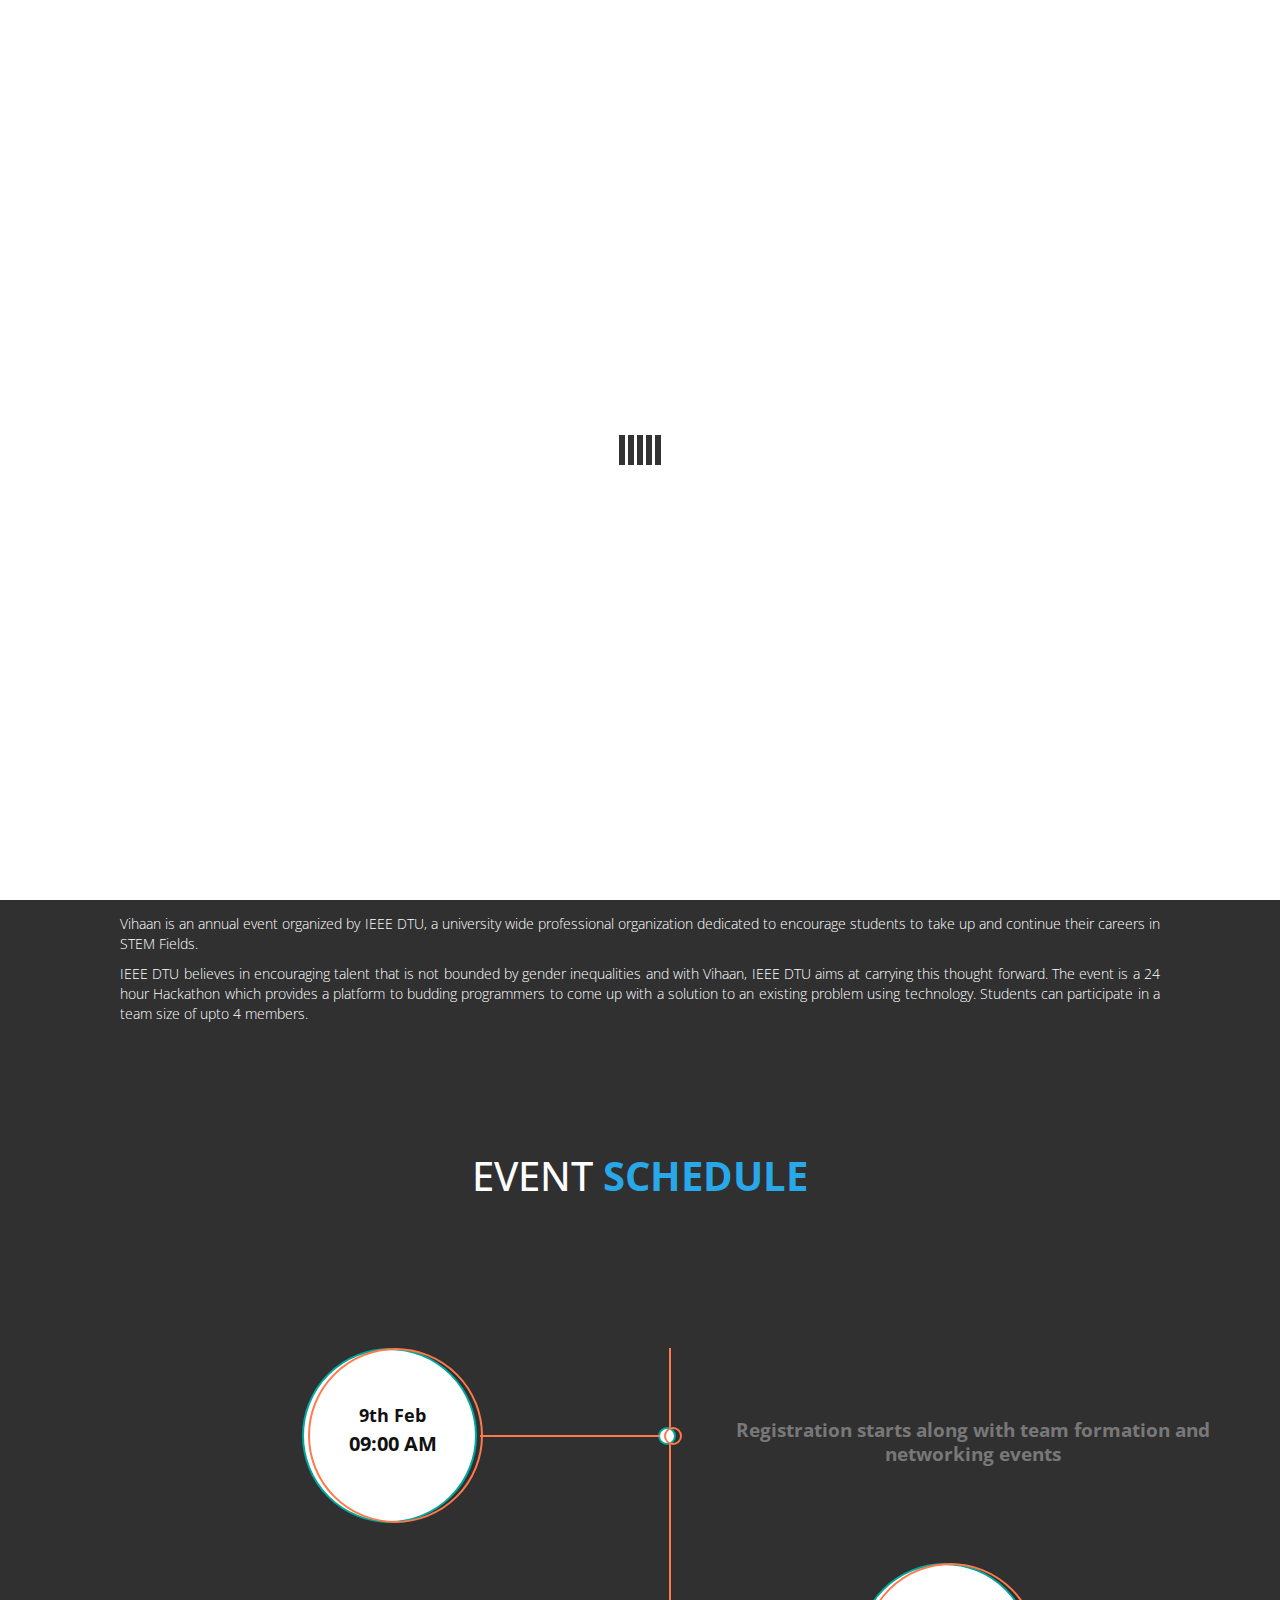
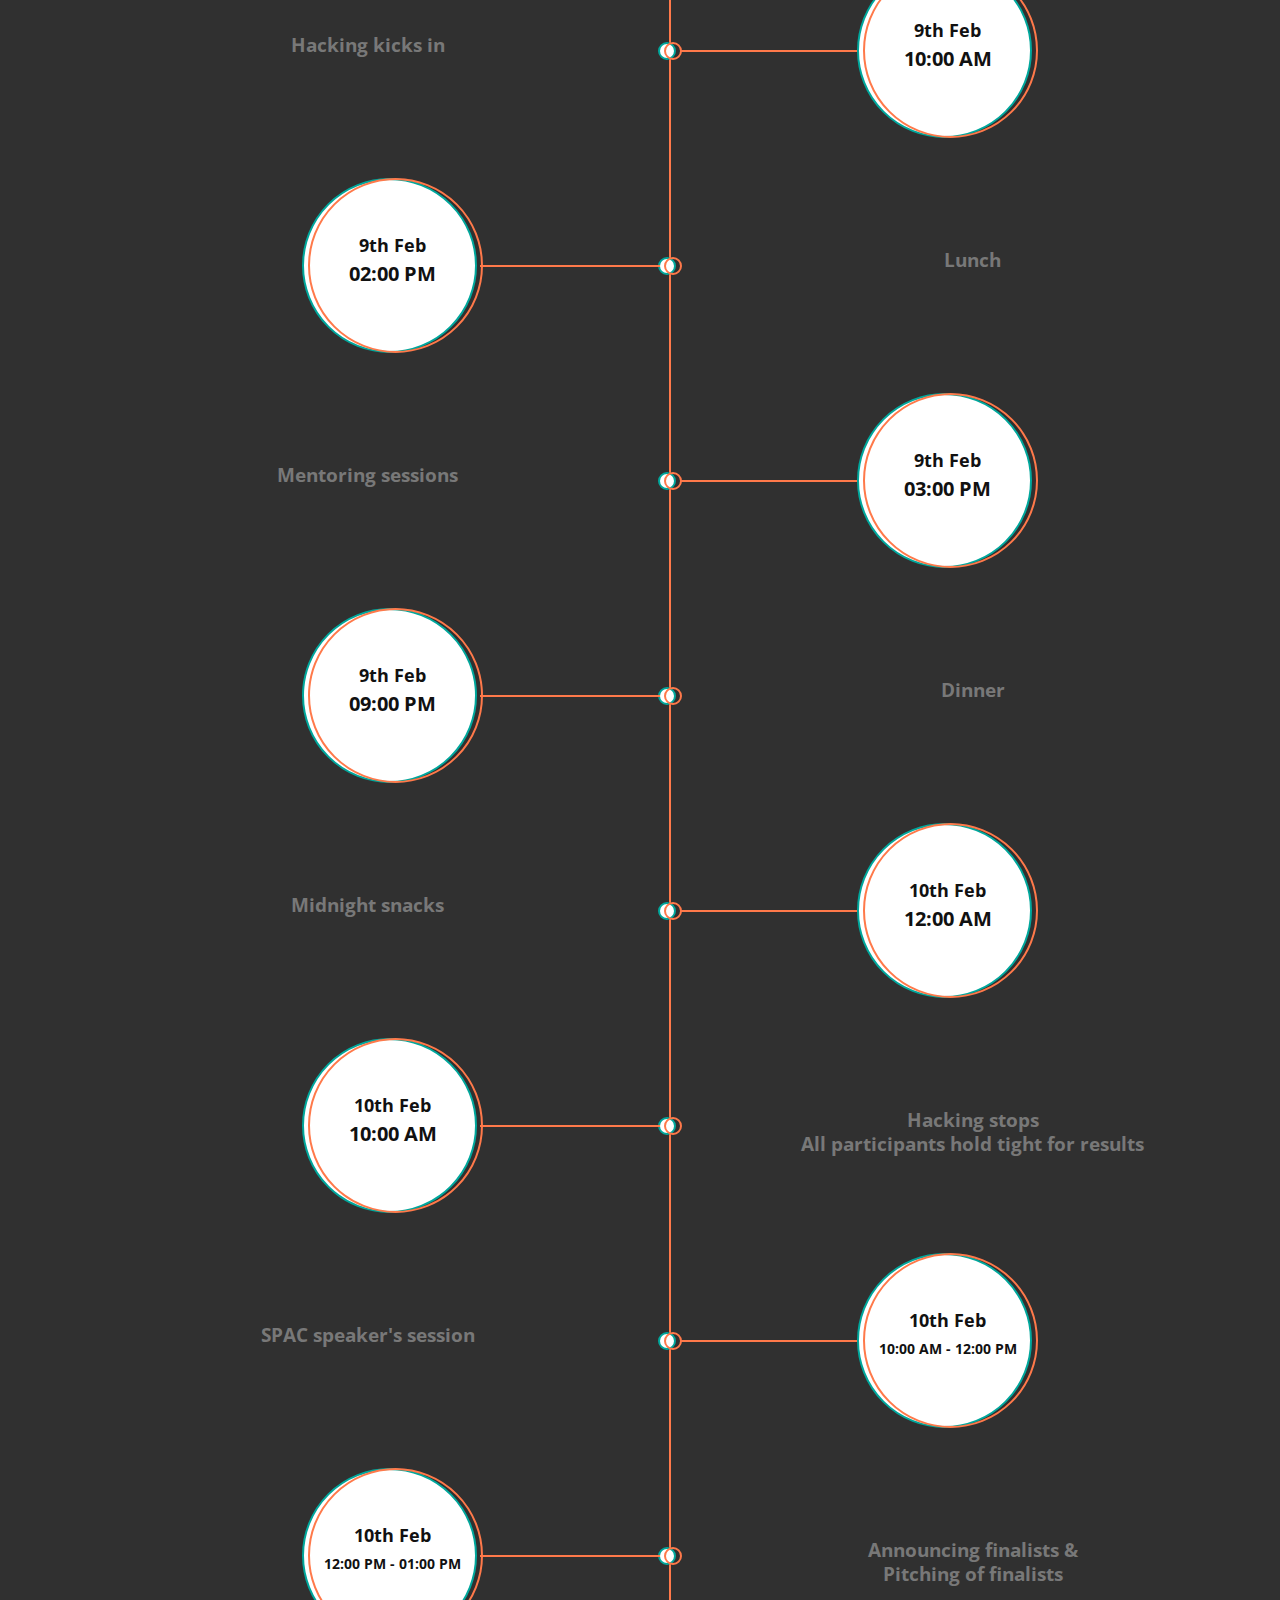
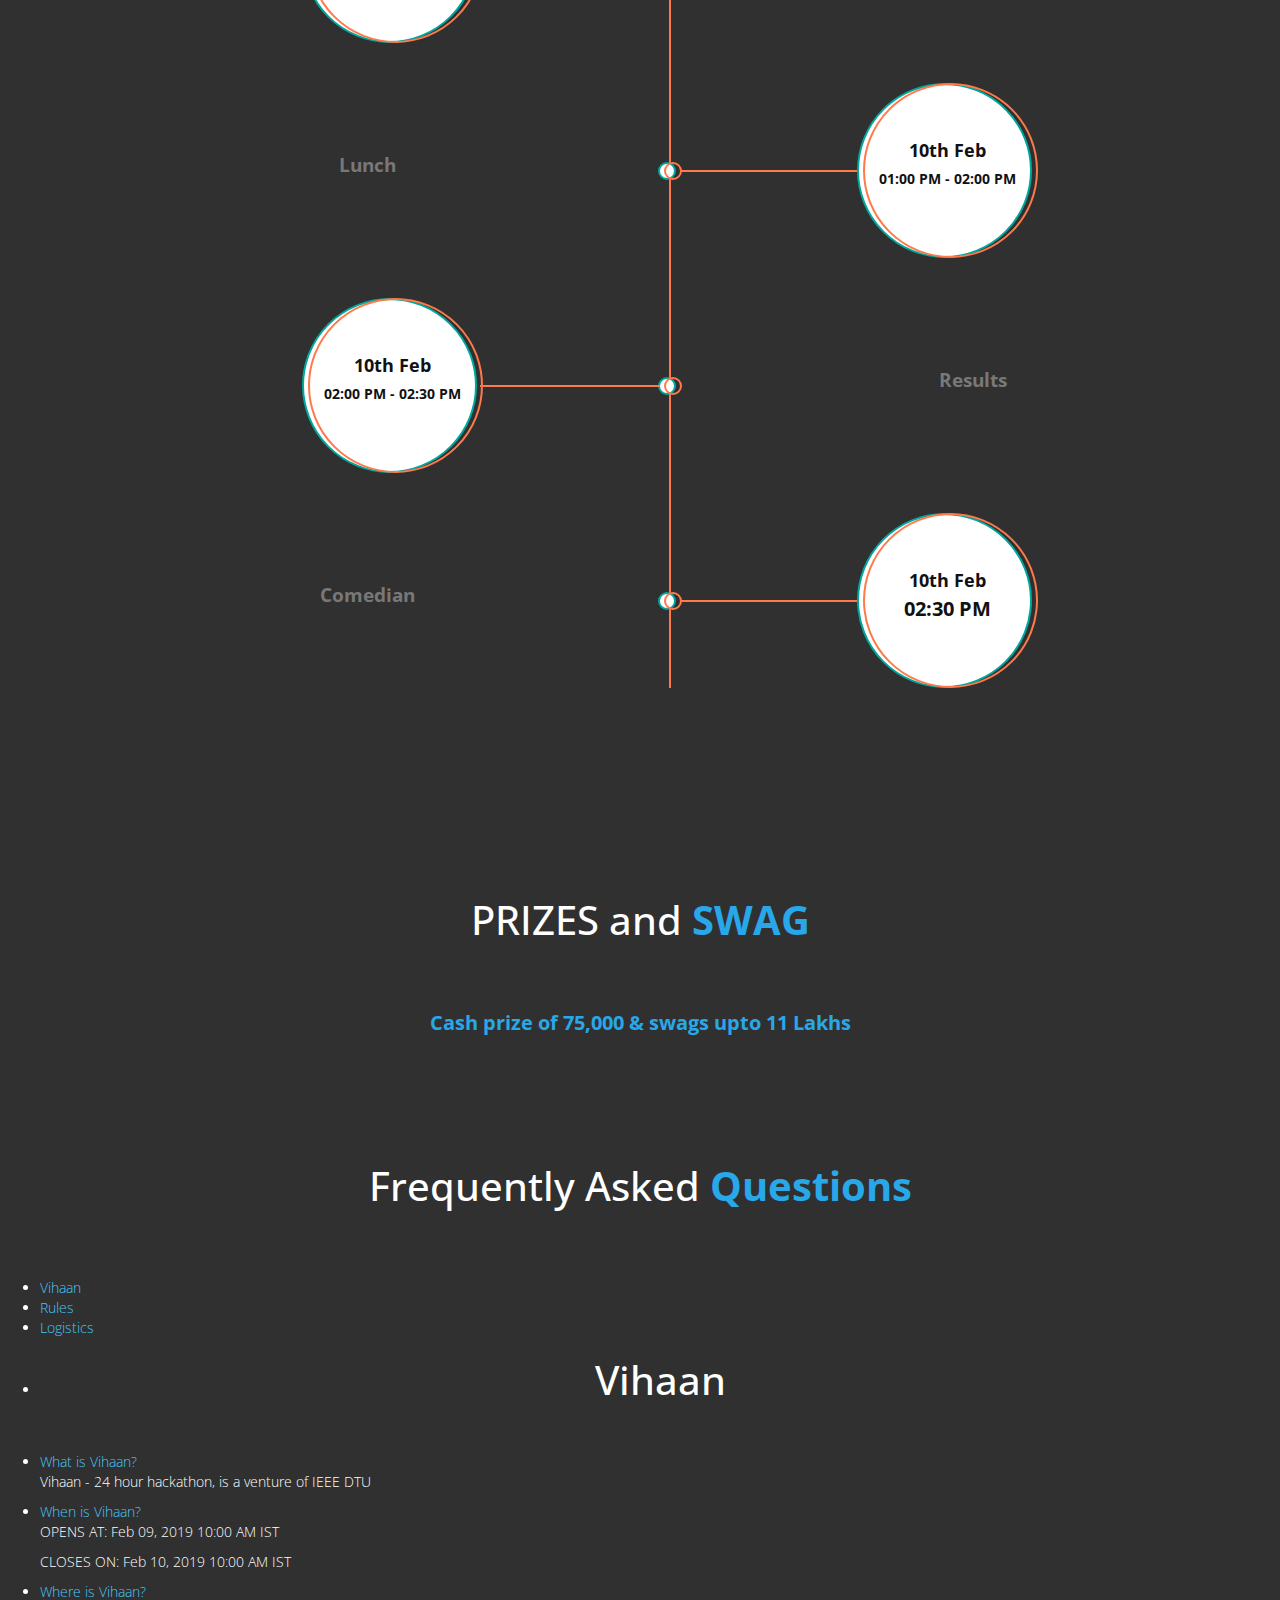
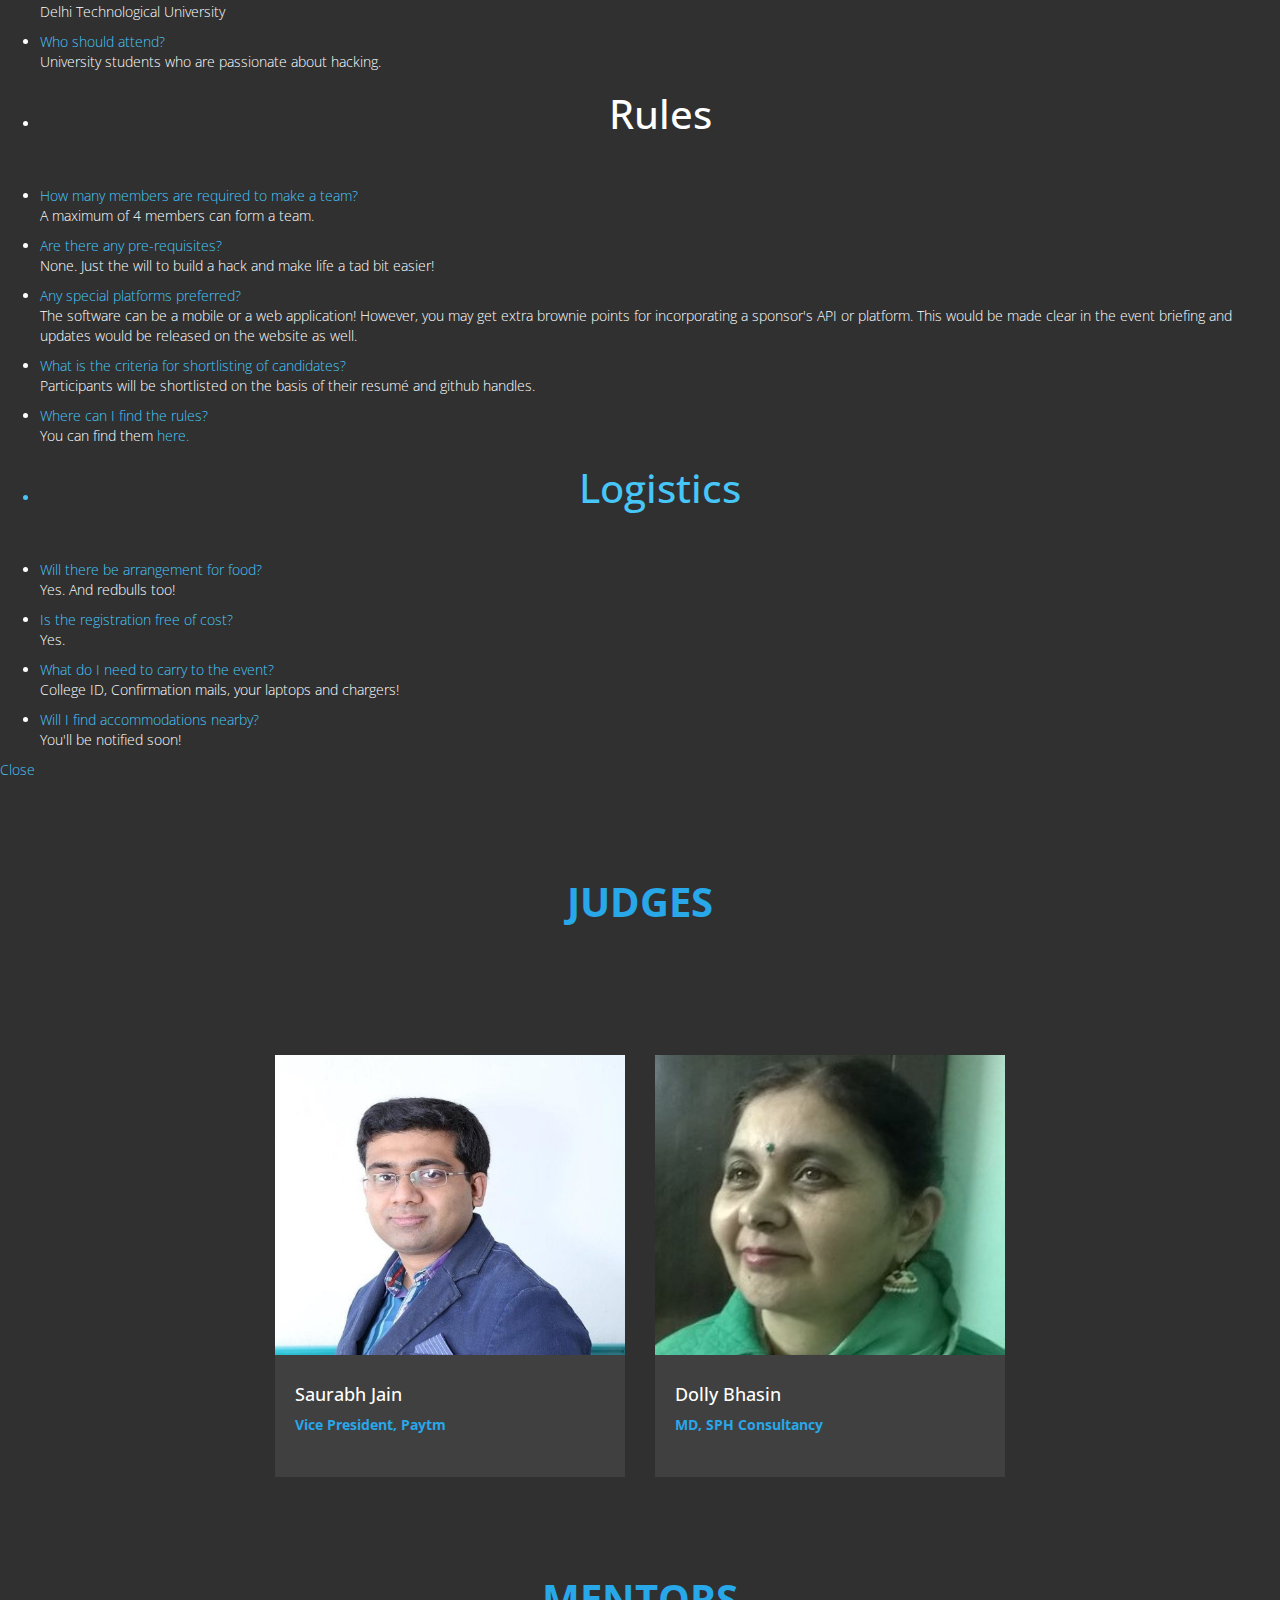
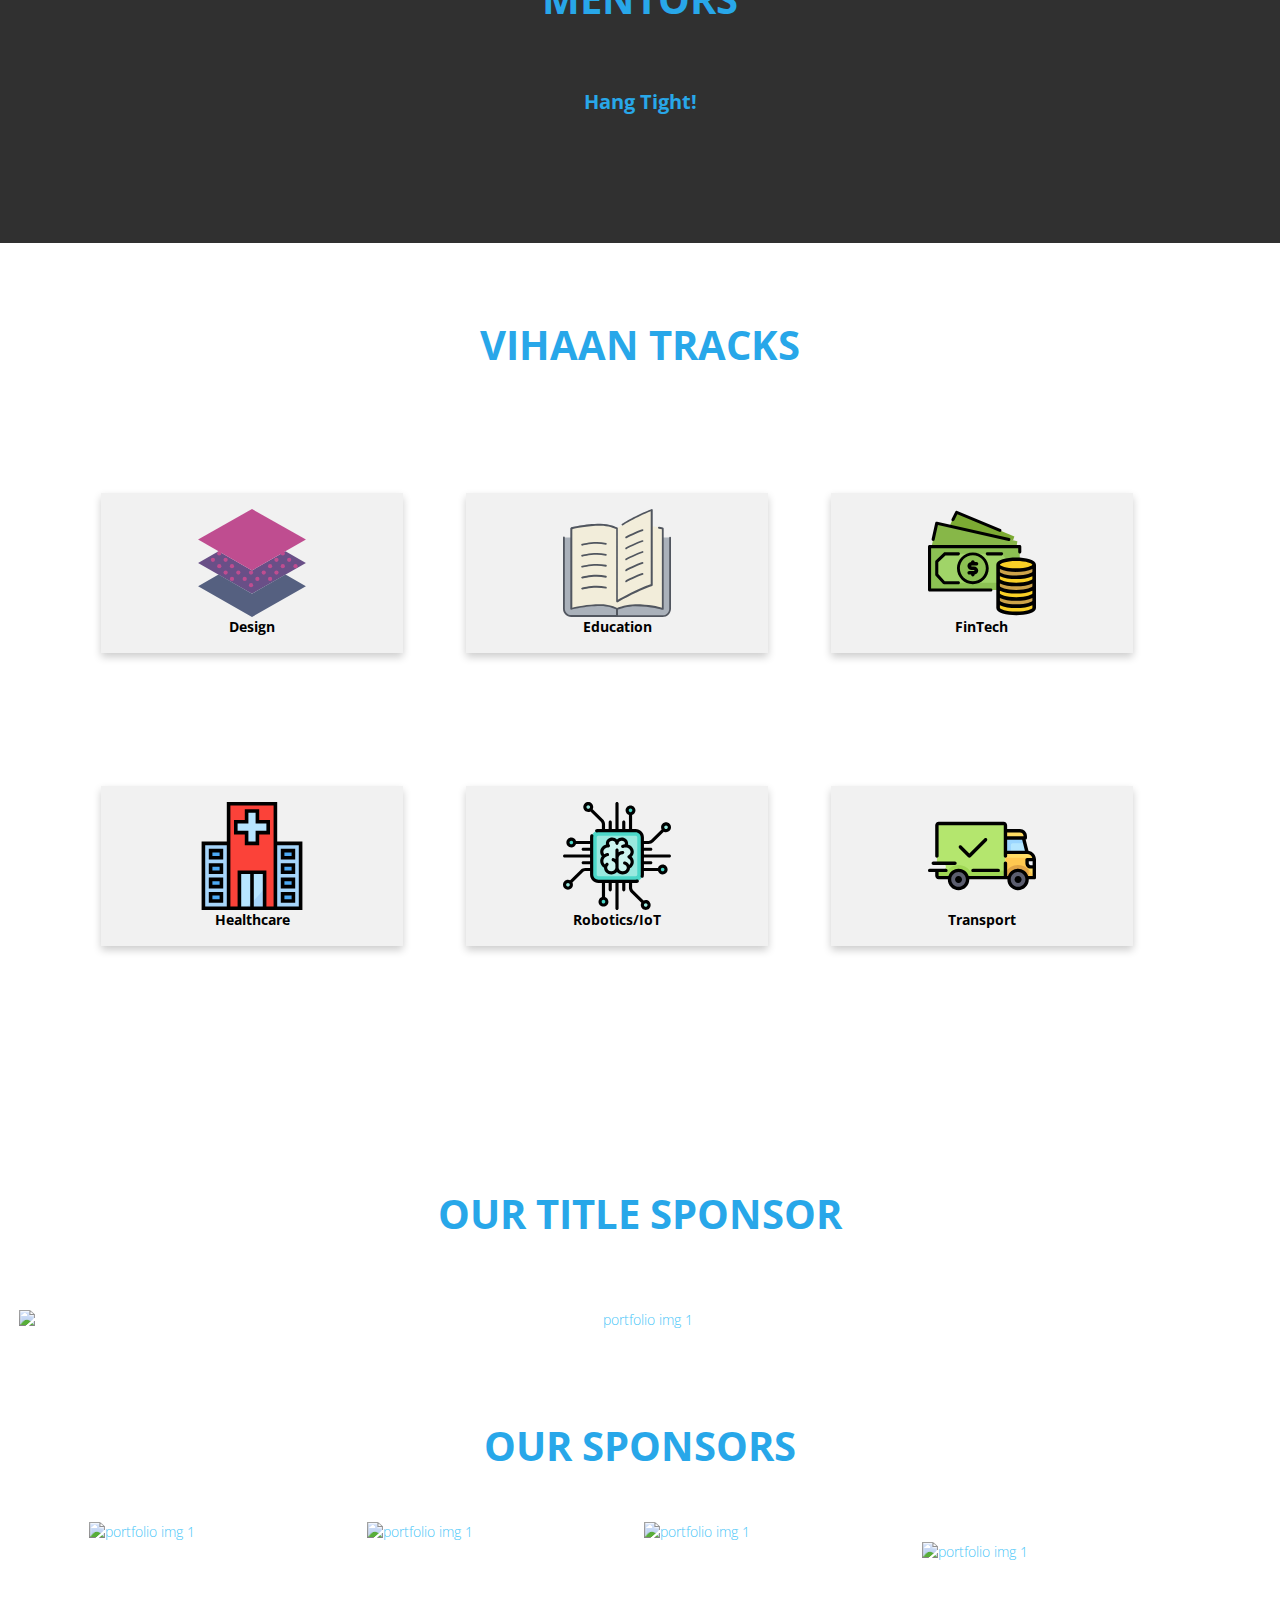
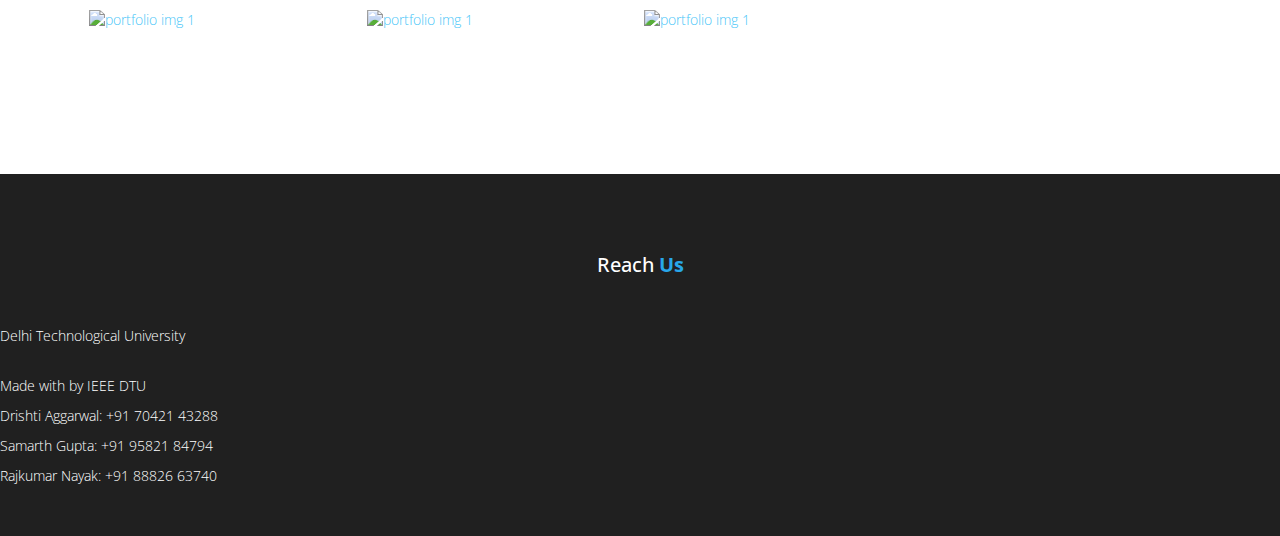
==== commit 99c47c28: "removed twitter and resized images" ====
--- a/index.html
+++ b/index.html
@@ -37,276 +37,7 @@
   <meta name="theme-color" content="#ffffff">
   <meta name="keywords" content="Vihaan, Vihaan17,grab,hack,hackathon,hour,ieee,incorporate,india,introduction,attend,auditorium,best,break,build,college,delhi,event,female,laptops,mails,make,maximum,media,member,mentors,october,online,participant,partner,passionate,pitch,platform,platforms,preferred,prerequisites,questions,reach,regarding,released,required,results,schedule,shortlisting,software,soon,technological,time,university,updates,vihaan,website,winner, CSS, XML, JavaScript">
   <meta name="description" content="IEEE WIE, DTU brings to you Vihaan'17, a one-of-its-kind hackathon to challenge your creative potential and build innovative solutions to existing problems! With exciting prizes and loads of SWAG up for grabs, join us at Delhi Technological University on 27-28 October 2017! Applications are invited from teams up to size 4 with at least 1 female coder in each team. ">
-  <style>
-    #abcd {
-      height: 150px;
-      width: 150px;
-    }
-
-    button.accordion {
-      background-color: #686868;
-      color: #fff;
-      cursor: pointer;
-      padding: 18px;
-      width: 100%;
-      border: none;
-      text-align: center;
-      outline: none;
-      font-size: 20px;
-      transition: 0.4s;
-    }
-
-    button.accordion.active,
-    button.accordion:hover {
-      background-color: #000;
-    }
-
-    button.accordion:after {
-      content: '\02795';
-      /* Unicode character for "plus" sign (+) */
-      font-size: 13px;
-      color: #fff;
-      float: right;
-      margin-left: 5px;
-    }
-
-    button.accordion.active:after {
-      content: "\2796";
-      /* Unicode character for "minus" sign (-) */
-      color: #fff;
-    }
-
-    div.panel {
-      padding: 0 18px;
-      background-color: white;
-      max-height: 0;
-      overflow: hidden;
-      transition: max-height 0.2s ease-out;
-    }
-
-    h10 {
-      font-family: 'jaf-domus', sans-serif;
-      font-weight: 400;
-      font-size: 20px;
-      font-size: 2.6rem;
-      color: #fff;
-    }
-
-    .main-timeline{
-    margin: 20px 0;
-    position: relative;
-}
-.main-timeline:before{
-    content: "";
-    display: block;
-    width: 2px;
-    height: 100%;
-    background: #ff794a;
-    margin: 0 auto;
-    position: absolute;
-    top: 0;
-    left: 0;
-    right: 0;
-}
-.main-timeline .timeline{
-    margin-bottom: 40px;
-    position: relative;
-}
-.main-timeline .timeline:after{
-    content: "";
-    display: block;
-    clear: both;
-}
-.main-timeline .icon{
-    width: 18px;
-    height: 18px;
-    line-height: 18px;
-    margin: auto;
-    position: absolute;
-    top: 0;
-    left: 0;
-    bottom: 0;
-    right: 0;
-}
-.main-timeline .icon:before,
-.main-timeline .icon:after{
-    content: "";
-    width: 100%;
-    height: 100%;
-    border-radius: 50%;
-    position: absolute;
-    top: 0;
-    left: 0;
-    transition: all 0.33s ease-out 0s;
-}
-.main-timeline .icon:before{
-    background: #fff;
-    border: 2px solid #00a79c;
-    left: -3px;
-}
-.main-timeline .icon:after{
-    border: 2px solid #ff794a;
-    left: 3px;
-}
-.main-timeline .timeline:hover .icon:before{
-    left: 3px;
-}
-.main-timeline .timeline:hover .icon:after{
-    left: -3px;
-}
-.main-timeline .date-content{
-    width: 50%;
-    float: left;
-    position: relative;
-}
-.main-timeline .date-content:before{
-    content: "";
-    width: 32.5%;
-    height: 2px;
-    background: #ff794a;
-    margin: auto 0;
-    position: absolute;
-    top: 0;
-    right: 10px;
-    bottom: 0;
-}
-.main-timeline .date-outer{
-    width: 175px;
-    height: 175px;
-    font-size: 16px;
-    color: #000;
-    text-align: center;
-    margin: auto;
-    z-index: 1;
-}
-.main-timeline .date-outer:before,
-.main-timeline .date-outer:after{
-    content: "";
-    width: 175px;
-    height: 175px;
-    margin: 0 auto;
-    border-radius: 50%;
-    position: absolute;
-    top: 0;
-    left: 0;
-    right: 0;
-    transition: all 0.33s ease-out 0s;
-}
-.main-timeline .date-outer:before{
-    background: #fff;
-    border: 2px solid #00a79c;
-    left: -6px;
-}
-.main-timeline .date-outer:after{
-    border: 2px solid #ff794a;
-    left: 6px;
-}
-.main-timeline .timeline:hover .date-outer:before{
-    left: 6px;
-}
-.main-timeline .timeline:hover .date-outer:after{
-    left: -6px;
-}
-.main-timeline .date{
-    width: 100%;
-    margin: auto;
-    position: absolute;
-    top: 33%;
-    left: 0;
-}
-.main-timeline .month{
-    font-size: 18px;
-    font-weight: 700;
-    color: #111;
-}
-.main-timeline .year{
-    display: block;
-    font-size: 20px;
-    font-weight: 700;
-    color: #111;
-    line-height: 36px;
-}
-.main-timeline .timeline-content{
-    width: 50%;
-    padding: 20px 0 20px 50px;
-    float: right;
-}
-.main-timeline .title{
-    font-size: 19px;
-    font-weight: 700;
-    color: #787878;
-    line-height: 24px;
-    margin-top: 50px;
-}
-.main-timeline .description{
-    font-size: 14px;
-    color: #787878;
-    margin-bottom: 0;
-}
-.main-timeline .timeline:nth-child(2n) .date-content{
-    float: right;
-}
-.main-timeline .timeline:nth-child(2n) .date-content:before{
-    left: 10px;
-}
-.main-timeline .timeline:nth-child(2n) .timeline-content{
-    padding: 20px 50px 20px 0;
-    text-align: right;
-}
-@media only screen and (max-width: 990px){
-    .main-timeline .date-content:before{
-        width: 22.5%;
-    }
-    .main-timeline .timeline-content{
-        padding: 10px 0 10px 30px;
-    }
-    .main-timeline .title{ font-size: 17px; }
-    .main-timeline .timeline:nth-child(2n) .timeline-content{
-        padding: 10px 30px 10px 0;
-    }
-}
-@media only screen and (max-width: 767px){
-    .main-timeline:before{
-        margin: 0;
-        left: 7px;
-    }
-    .main-timeline .timeline{
-        margin-bottom: 20px;
-    }
-    .main-timeline .icon{
-        margin: auto 0;
-    }
-    .main-timeline .date-content{
-        width: 95%;
-        float: right;
-    }
-    .main-timeline .date-content:before{
-        display: none;
-    }
-    .main-timeline .date-outer,
-    .main-timeline .date-outer:before,
-    .main-timeline .date-outer:after{
-        width: 130px;
-        height: 130px;
-    }
-    .main-timeline .date{
-        top: 30%;
-    }
-    .main-timeline .year{
-        font-size: 26px;
-    }
-    .main-timeline .timeline-content,
-    .main-timeline .timeline:nth-child(2n) .timeline-content{
-        width: 95%;
-        text-align: center;
-        padding: 10px 0;
-    }
-    .main-timeline .title{
-        margin-bottom: 0;
-    }
-}
-  </style>
-
+  
 </head>
 
 <body id="top">
@@ -489,7 +220,7 @@
                               <div class="date-outer">
                                   <span class="date">
                                       <span class="month">9th Feb</span>
-                                      <span class="year">03:00 AM</span>
+                                      <span class="year">03:00 PM</span>
                                   </span>
                               </div>
                           </div>
@@ -558,7 +289,7 @@
                 <div class="date-content">
                     <div class="date-outer">
                         <span class="date">
-                            <span class="month">9th Feb</span>
+                            <span class="month">10th Feb</span>
                             <span class="year" style="font-size: 14px">12:00 PM - 01:00 PM</span>
                         </span>
                     </div>
@@ -741,7 +472,7 @@
         <h2 class="wow bounceIn" data-wow-offset="50" data-wow-delay="0.3s">PRIZES and <span>SWAG</span></h2>
       </div>
       <div class="col-md-12 mb-60">
-        <h3 class="wow bounceIn" data-wow-offset="50" data-wow-delay="0.3s"><span>60K Cash and swag upto 11 Lakhs</span></h3>
+        <h3 class="wow bounceIn" data-wow-offset="50" data-wow-delay="0.3s"><span>Cash prize of 75,000 &amp; swags upto 11 Lakhs</span></h3>
       </div>
       <!-- <div class="col-md-4 wow fadeIn" data-wow-offset="50" data-wow-delay="0.3s" align="center">
         <i class="fa fa-trophy"></i>
@@ -1717,17 +1448,17 @@
 
     <div>
       <i class="fa fa-phone"></i>
-      <p>Nikhil Mishra: +91 95608 33097</p>
+      <p>Drishti Aggarwal: +91 70421 43288</p>
     </div>
 
     <div>
       <i class="fa fa-phone"></i>
-      <p>Sagnik Bhowmick: +91 98735 55301</p>
+      <p>Samarth Gupta: +91 95821 84794</p>
     </div>
 
     <div>
       <i class="fa fa-phone"></i>
-      <p>Utkarsh Verma: +91 94526 74383</p>
+      <p>Rajkumar Nayak: +91 88826 63740</p>
     </div>
 
 
@@ -1740,7 +1471,7 @@
     <div class="footer-icons">
 
       <a href="https://www.facebook.com/ieeedtuwie/"><i class="fa fa-facebook"></i></a>
-       <a href="#"><i class="fa fa-twitter"></i></a>
+       <!-- <a href="#"><i class="fa fa-twitter"></i></a> -->
       <a href="https://www.youtube.com/user/ieeedtu/videos"><i class="fa fa-youtube"></i></a>
     </div>
 
@@ -1796,6 +1527,276 @@
 
   gtag('config', 'UA-100750151-3');
 </script>
+<style>
+  #abcd {
+    height: 150px;
+    width: 150px;
+  }
+
+  button.accordion {
+    background-color: #686868;
+    color: #fff;
+    cursor: pointer;
+    padding: 18px;
+    width: 100%;
+    border: none;
+    text-align: center;
+    outline: none;
+    font-size: 20px;
+    transition: 0.4s;
+  }
+
+  button.accordion.active,
+  button.accordion:hover {
+    background-color: #000;
+  }
+
+  button.accordion:after {
+    content: '\02795';
+    /* Unicode character for "plus" sign (+) */
+    font-size: 13px;
+    color: #fff;
+    float: right;
+    margin-left: 5px;
+  }
+
+  button.accordion.active:after {
+    content: "\2796";
+    /* Unicode character for "minus" sign (-) */
+    color: #fff;
+  }
+
+  div.panel {
+    padding: 0 18px;
+    background-color: white;
+    max-height: 0;
+    overflow: hidden;
+    transition: max-height 0.2s ease-out;
+  }
+
+  h10 {
+    font-family: 'jaf-domus', sans-serif;
+    font-weight: 400;
+    font-size: 20px;
+    font-size: 2.6rem;
+    color: #fff;
+  }
+
+  .main-timeline{
+  margin: 20px 0;
+  position: relative;
+}
+.main-timeline:before{
+  content: "";
+  display: block;
+  width: 2px;
+  height: 100%;
+  background: #ff794a;
+  margin: 0 auto;
+  position: absolute;
+  top: 0;
+  left: 0;
+  right: 0;
+}
+.main-timeline .timeline{
+  margin-bottom: 40px;
+  position: relative;
+}
+.main-timeline .timeline:after{
+  content: "";
+  display: block;
+  clear: both;
+}
+.main-timeline .icon{
+  width: 18px;
+  height: 18px;
+  line-height: 18px;
+  margin: auto;
+  position: absolute;
+  top: 0;
+  left: 0;
+  bottom: 0;
+  right: 0;
+}
+.main-timeline .icon:before,
+.main-timeline .icon:after{
+  content: "";
+  width: 100%;
+  height: 100%;
+  border-radius: 50%;
+  position: absolute;
+  top: 0;
+  left: 0;
+  transition: all 0.33s ease-out 0s;
+}
+.main-timeline .icon:before{
+  background: #fff;
+  border: 2px solid #00a79c;
+  left: -3px;
+}
+.main-timeline .icon:after{
+  border: 2px solid #ff794a;
+  left: 3px;
+}
+.main-timeline .timeline:hover .icon:before{
+  left: 3px;
+}
+.main-timeline .timeline:hover .icon:after{
+  left: -3px;
+}
+.main-timeline .date-content{
+  width: 50%;
+  float: left;
+  position: relative;
+}
+.main-timeline .date-content:before{
+  content: "";
+  width: 32.5%;
+  height: 2px;
+  background: #ff794a;
+  margin: auto 0;
+  position: absolute;
+  top: 0;
+  right: 10px;
+  bottom: 0;
+}
+.main-timeline .date-outer{
+  width: 175px;
+  height: 175px;
+  font-size: 16px;
+  color: #000;
+  text-align: center;
+  margin: auto;
+  z-index: 1;
+}
+.main-timeline .date-outer:before,
+.main-timeline .date-outer:after{
+  content: "";
+  width: 175px;
+  height: 175px;
+  margin: 0 auto;
+  border-radius: 50%;
+  position: absolute;
+  top: 0;
+  left: 0;
+  right: 0;
+  transition: all 0.33s ease-out 0s;
+}
+.main-timeline .date-outer:before{
+  background: #fff;
+  border: 2px solid #00a79c;
+  left: -6px;
+}
+.main-timeline .date-outer:after{
+  border: 2px solid #ff794a;
+  left: 6px;
+}
+.main-timeline .timeline:hover .date-outer:before{
+  left: 6px;
+}
+.main-timeline .timeline:hover .date-outer:after{
+  left: -6px;
+}
+.main-timeline .date{
+  width: 100%;
+  margin: auto;
+  position: absolute;
+  top: 33%;
+  left: 0;
+}
+.main-timeline .month{
+  font-size: 18px;
+  font-weight: 700;
+  color: #111;
+}
+.main-timeline .year{
+  display: block;
+  font-size: 20px;
+  font-weight: 700;
+  color: #111;
+  line-height: 36px;
+}
+.main-timeline .timeline-content{
+  width: 50%;
+  padding: 20px 0 20px 50px;
+  float: right;
+}
+.main-timeline .title{
+  font-size: 19px;
+  font-weight: 700;
+  color: #787878;
+  line-height: 24px;
+  margin-top: 50px;
+}
+.main-timeline .description{
+  font-size: 14px;
+  color: #787878;
+  margin-bottom: 0;
+}
+.main-timeline .timeline:nth-child(2n) .date-content{
+  float: right;
+}
+.main-timeline .timeline:nth-child(2n) .date-content:before{
+  left: 10px;
+}
+.main-timeline .timeline:nth-child(2n) .timeline-content{
+  padding: 20px 50px 20px 0;
+  text-align: right;
+}
+@media only screen and (max-width: 990px){
+  .main-timeline .date-content:before{
+      width: 22.5%;
+  }
+  .main-timeline .timeline-content{
+      padding: 10px 0 10px 30px;
+  }
+  .main-timeline .title{ font-size: 17px; }
+  .main-timeline .timeline:nth-child(2n) .timeline-content{
+      padding: 10px 30px 10px 0;
+  }
+}
+@media only screen and (max-width: 767px){
+  .main-timeline:before{
+      margin: 0;
+      left: 7px;
+  }
+  .main-timeline .timeline{
+      margin-bottom: 20px;
+  }
+  .main-timeline .icon{
+      margin: auto 0;
+  }
+  .main-timeline .date-content{
+      width: 95%;
+      float: right;
+  }
+  .main-timeline .date-content:before{
+      display: none;
+  }
+  .main-timeline .date-outer,
+  .main-timeline .date-outer:before,
+  .main-timeline .date-outer:after{
+      width: 130px;
+      height: 130px;
+  }
+  .main-timeline .date{
+      top: 30%;
+  }
+  .main-timeline .year{
+      font-size: 26px;
+  }
+  .main-timeline .timeline-content,
+  .main-timeline .timeline:nth-child(2n) .timeline-content{
+      width: 95%;
+      text-align: center;
+      padding: 10px 0;
+  }
+  .main-timeline .title{
+      margin-bottom: 0;
+  }
+}
+</style>
+
 
 </body>
 
--- a/css/templatemo-style.css
+++ b/css/templatemo-style.css
@@ -0,0 +1,565 @@
+body {
+  background: #303030;
+  color: #ffffff;
+  font-family: "Open Sans", sans-serif;
+  font-weight: 300;
+  overflow-x: hidden; /* prevent horizontal scrollbar from appearing */
+}
+
+a {
+  color: #47c6f8;
+}
+
+a:hover {
+  color: #0ff;
+}
+
+/* start h2 */
+h2 {
+  text-align: center;
+  font-size: 40px;
+  padding-bottom: 40px;
+}
+h2 span {
+  color: #28a7e9;
+  font-weight: bold;
+}
+/* end h2 */
+
+h3 {
+  text-align: center;
+  font-size: 20px;
+  padding-bottom: 20px;
+}
+h3 span {
+  color: #28a7e9;
+  font-weight: bold;
+}
+
+/* start about team service portfolio contact */
+#about,
+#team,
+#service,
+#portfolio,
+#contact {
+  padding-top: 60px;
+  padding-bottom: 40px;
+}
+/* end about team service portfolio contact */
+
+/* start preloader */
+.preloader {
+  position: fixed;
+  top: 0;
+  left: 0;
+  width: 100%;
+  height: 100%;
+  z-index: 99999;
+  display: -webkit-box;
+  display: -webkit-flex;
+  display: -ms-flexbox;
+  display: flex;
+  -webkit-flex-flow: row nowrap;
+  -ms-flex-flow: row nowrap;
+  flex-flow: row nowrap;
+  -webkit-box-pack: center;
+  -webkit-justify-content: center;
+  -ms-flex-pack: center;
+  justify-content: center;
+  -webkit-box-align: center;
+  -webkit-align-items: center;
+  -ms-flex-align: center;
+  align-items: center;
+  background: none repeat scroll 0 0 #ffffff;
+}
+.sk-spinner-wave.sk-spinner {
+  width: 50px;
+  height: 30px;
+  text-align: center;
+  font-size: 10px;
+}
+.sk-spinner-wave div {
+  background-color: #333;
+  height: 100%;
+  width: 6px;
+  display: inline-block;
+  -webkit-animation: sk-waveStretchDelay 1.2s infinite ease-in-out;
+  animation: sk-waveStretchDelay 1.2s infinite ease-in-out;
+}
+.sk-spinner-wave .sk-rect2 {
+  -webkit-animation-delay: -1.1s;
+  animation-delay: -1.1s;
+}
+.sk-spinner-wave .sk-rect3 {
+  -webkit-animation-delay: -1s;
+  animation-delay: -1s;
+}
+.sk-spinner-wave .sk-rect4 {
+  -webkit-animation-delay: -0.9s;
+  animation-delay: -0.9s;
+}
+.sk-spinner-wave .sk-rect5 {
+  -webkit-animation-delay: -0.8s;
+  animation-delay: -0.8s;
+}
+
+@-webkit-keyframes sk-waveStretchDelay {
+  0%,
+  40%,
+  100% {
+    -webkit-transform: scaleY(0.4);
+    transform: scaleY(0.4);
+  }
+
+  20% {
+    -webkit-transform: scaleY(1);
+    transform: scaleY(1);
+  }
+}
+
+@keyframes sk-waveStretchDelay {
+  0%,
+  40%,
+  100% {
+    -webkit-transform: scaleY(0.4);
+    transform: scaleY(0.4);
+  }
+
+  20% {
+    -webkit-transform: scaleY(1);
+    transform: scaleY(1);
+  }
+}
+/* end preloader */
+
+/* start header */
+header {
+  min-height: 20px;
+  padding-top: 18px;
+  padding-bottom: 10px;
+}
+header .fa {
+  color: #28a7e9;
+}
+header span {
+  font-weight: bold;
+  padding-right: 10px;
+  padding-left: 4px;
+}
+header a {
+  color: #999;
+  font-weight: 600;
+}
+header .social-icon {
+  text-align: right;
+}
+header .social-icon li a {
+  border: none;
+  width: 20px;
+  height: 20px;
+  line-height: 20px;
+  text-align: center;
+}
+/* end header */
+
+/* start nagivation */
+.navbar-default {
+  background: #fff;
+  border: none;
+  box-shadow: none;
+  margin: 0 !important;
+}
+.navbar-default .navbar-brand {
+  font-weight: 500;
+  font-size: 30px;
+  height: 70px;
+  line-height: 40px;
+  padding: 12px 0px 0px 12px;
+}
+
+.navbar-default img {
+  line-height: 40px;
+  padding: 12px 0px 0px 12px;
+}
+
+.navbar-default .navbar-nav li a {
+  font-weight: bold;
+  font-size: 13px;
+  height: 70px;
+  line-height: 40px;
+}
+
+.navbar-default .navbar-nav > li > a.current {
+  color: #28a7e9;
+}
+.templatemo-nav {
+  border-radius: 0;
+  width: 100%;
+  z-index: 1000;
+}
+.sticky {
+  position: fixed;
+  left: 0;
+  top: 0;
+}
+/* end navigation */
+
+/* start home */
+#home {
+  background: url('../images/rsz_home-bg.jpg') no-repeat;
+  background-size: cover;
+  padding-top: 160px;
+  padding-bottom: 100px;
+  min-height: 650px;
+}
+#home h1 {
+  font-weight: 300;
+  font-size: 70px;
+  padding-bottom: 10px;
+}
+#home h1 span {
+  color: #28a7e9;
+  font-weight: bold;
+}
+#home .btn {
+  background: #28a7e9;
+  border-radius: 2px;
+  color: #fff;
+  font-size: 16px;
+  font-weight: bold;
+  margin-top: 20px;
+  width: 180px;
+  height: 60px;
+  padding-top: 18px;
+  -webkit-transition: all 0.4s ease-in-out;
+  transition: all 0.4s ease-in-out;
+}
+#home .btn:hover {
+  background: #28a7e9;
+  border-color: transparent;
+}
+.element {
+  height: 60px;
+  font-size: 16px;
+}
+/* end home */
+
+/* start about */
+#about .media-heading-wrapper {
+  padding-bottom: 32px;
+}
+#about .media-heading-wrapper .fa {
+  border: 1px solid #fff;
+  border-radius: 2px;
+  color: #fff;
+  font-size: 24px;
+  width: 60px;
+  height: 60px;
+  line-height: 60px;
+  text-align: center;
+  margin-bottom: 20px;
+  margin-right: 20px;
+}
+#about .media-heading-wrapper h3 {
+  font-size: 18px;
+  font-weight: bold;
+  padding-top: 20px;
+  padding-left: 52px;
+}
+
+#about p {
+  text-align: justify;
+  padding-right: 50px;
+  padding-left: 50px;
+}
+/* end about */
+
+/* start team */
+#team .team-wrapper {
+  background: #404040;
+  padding-bottom: 10px;
+  -webkit-transition: all 0.4s ease-in-out;
+  transition: all 0.4s ease-in-out;
+  position: relative;
+}
+#team .team-wrapper:hover {
+  cursor: pointer;
+  opacity: 0.4;
+  bottom: 4px;
+}
+#team .team-wrapper .team-des {
+  padding: 20px;
+}
+#team .team-wrapper .team-des span {
+  color: #28a7e9;
+  display: block;
+  font-weight: bold;
+  padding-bottom: 12px;
+}
+/* end team */
+
+/* start service */
+#service .col-md-4 {
+  padding: 40px;
+  -webkit-transition: all 0.4s ease-in-out;
+  transition: all 0.4s ease-in-out;
+}
+#service .col-md-4:hover {
+  background: #505050;
+}
+
+#service .col-md-6 {
+  padding: 40px;
+  -webkit-transition: all 0.4s ease-in-out;
+  transition: all 0.4s ease-in-out;
+}
+#service .col-md-6:hover {
+  background: #505050;
+}
+#service .active {
+  background: #505050;
+  padding: 40px;
+}
+#service .fa {
+  border: 1px solid #fff;
+  border-radius: 2px;
+  color: #fff;
+  font-size: 50px;
+  width: 100px;
+  height: 100px;
+  line-height: 100px;
+  text-align: center;
+}
+#service h4 {
+  color: #28a7e9;
+  font-weight: 600;
+  padding-top: 10px;
+  padding-bottom: 14px;
+}
+/* end service */
+
+/* start portfolio */
+#portfolio {
+  padding-bottom: 80px;
+  background: #ffffff;
+}
+#portfolio .col-md-3 {
+  padding: 0px;
+}
+.portfolio-thumb,
+.portfolio-overlay {
+  max-width: 450px;
+}
+#portfolio .portfolio-thumb {
+  overflow: hidden;
+  padding: 0;
+  margin: 0 auto;
+}
+#portfolio .portfolio-thumb .portfolio-overlay {
+  /*background: #28a7e9;*/
+  top: 0;
+  left: 0;
+  right: 0;
+  bottom: 0;
+  width: 100%;
+  height: 100%;
+  opacity: 0;
+  position: absolute;
+  padding: 20px 10px 20px 20px;
+  margin-left: auto;
+  margin-right: auto;
+  /*-webkit-transition: all 0.4s ease-in-out;
+		        transition: all 0.4s ease-in-out;*/
+}
+#portfolio .portfolio-thumb .portfolio-overlay h4 {
+  font-weight: bold;
+  padding-bottom: 10px;
+}
+#portfolio .portfolio-thumb .portfolio-overlay .btn {
+  background: none;
+  border: 1px solid #fff;
+  border-radius: 2px;
+  color: #fff;
+  font-weight: bold;
+}
+#portfolio .portfolio-thumb:hover .portfolio-overlay {
+  cursor: pointer;
+  opacity: 0.8;
+}
+/* end portfolio */
+
+/* start contact */
+#contact {
+  background: #202020;
+}
+#contact .form-control {
+  background: transparent;
+  border: 1px solid #28a7e9;
+  border-radius: 2px;
+  box-shadow: none;
+  color: #fff;
+  margin-top: 6px;
+  margin-bottom: 16px;
+}
+#contact label {
+  font-weight: 500;
+}
+#contact input {
+  height: 50px;
+}
+#contact input[type="submit"] {
+  background: #28a7e9;
+  font-weight: bold;
+  -webkit-transition: all 0.4s ease-in-out;
+  transition: all 0.4s ease-in-out;
+}
+#contact input[type="submit"]:hover {
+  background: transparent;
+}
+#contact address {
+  border-bottom: 1px solid #505050;
+  padding-top: 30px;
+}
+#contact address .address-title {
+  font-weight: bold;
+  font-size: 20px;
+  padding-bottom: 10px;
+}
+#contact address span {
+  display: block;
+  padding-bottom: 30px;
+}
+#contact address .fa {
+  border: 1px solid #fff;
+  border-radius: 2px;
+  width: 40px;
+  height: 40px;
+  line-height: 40px;
+  text-align: center;
+  margin-right: 10px;
+  margin-bottom: 10px;
+}
+/* end contact */
+
+/* start copyright */
+#copyright {
+  padding: 20px;
+}
+#copyright p {
+  font-weight: 400;
+}
+/* end copyright */
+
+/* start social icon */
+.social-icon {
+  position: relative;
+  padding: 0;
+  margin: 0;
+}
+.social-icon h4 {
+  display: inline-block;
+  padding-right: 20px;
+}
+.social-icon li {
+  display: inline-block;
+  list-style: none;
+}
+.social-icon li a {
+  border: 1px solid #fff;
+  border-radius: 2px;
+  color: #fff;
+  width: 40px;
+  height: 40px;
+  line-height: 40px;
+  text-align: center;
+  text-decoration: none;
+  -webkit-transition: all 0.4s ease-in-out;
+  transition: all 0.4s ease-in-out;
+  margin-right: 10px;
+}
+.social-icon li a:hover {
+  background: #28a7e9;
+  border-color: transparent;
+}
+/* end social icon */
+
+@media only screen and (max-width: 1199px) and (min-width: 992px) {
+  #portfolio .portfolio-thumb .portfolio-overlay {
+    padding: 0px 8px;
+  }
+}
+
+/* start 980 media quires */
+@media only screen and (max-width: 980px) {
+  #team .team-wrapper {
+    margin-top: 40px;
+  }
+  #portfolio .portfolio-thumb .portfolio-overlay {
+    background: #28a7e9;
+    top: 0;
+    left: 0;
+    right: 0;
+    bottom: 0;
+    width: 100%;
+    height: 100%;
+    opacity: 0;
+    position: absolute;
+    padding: 40px 10px 20px 20px;
+    -webkit-transition: all 0.4s ease-in-out;
+    transition: all 0.4s ease-in-out;
+  }
+}
+/* end 360 media quires */
+
+/* start 768 media quires */
+@media only screen and (max-width: 767px) {
+  #home {
+    min-height: 300px;
+    padding-top: 80px;
+    padding-bottom: 60px;
+  }
+  #home h1 {
+    font-size: 52px;
+  }
+
+  .templatemo-nav {
+    position: fixed;
+    top: 0;
+  }
+  header {
+    margin-top: 70px;
+  }
+  header .social-icon {
+    text-align: left;
+  }
+  .navbar-toggle {
+    margin-top: 15px;
+  }
+  .navbar-collapse {
+    max-height: 300px;
+    overflow-y: auto;
+  }
+  .navbar-default .navbar-nav li a {
+    height: 45px;
+    padding-top: 5px;
+    padding-bottom: 5px;
+    line-height: 35px;
+  }
+}
+/* end 768 media quires */
+
+/* start 360 media quires */
+@media only screen and (max-width: 360px) {
+  header .social-icon {
+    text-align: left;
+  }
+  #home {
+    min-height: 200px;
+    padding-top: 60px;
+    padding-bottom: 40px;
+  }
+  #home h1 {
+    font-size: 32px;
+  }
+}
+/* end 360 media quires */
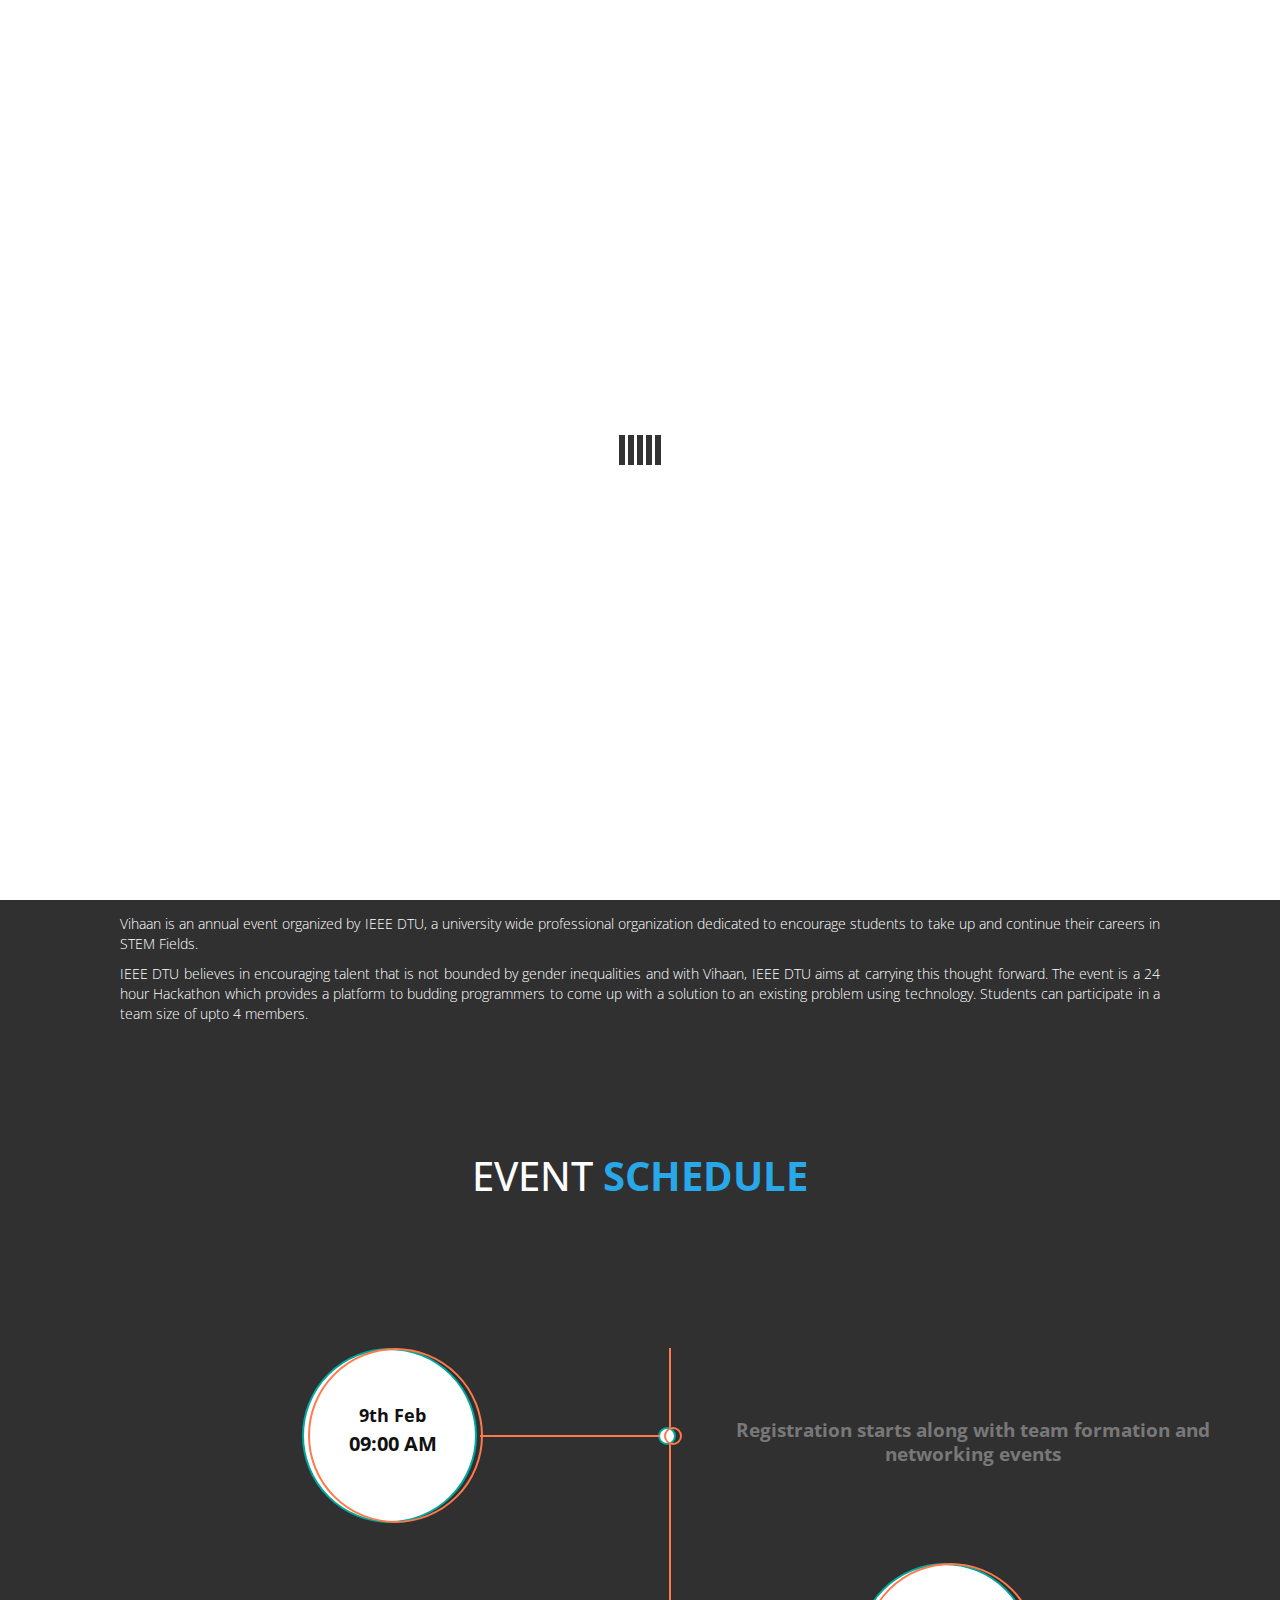
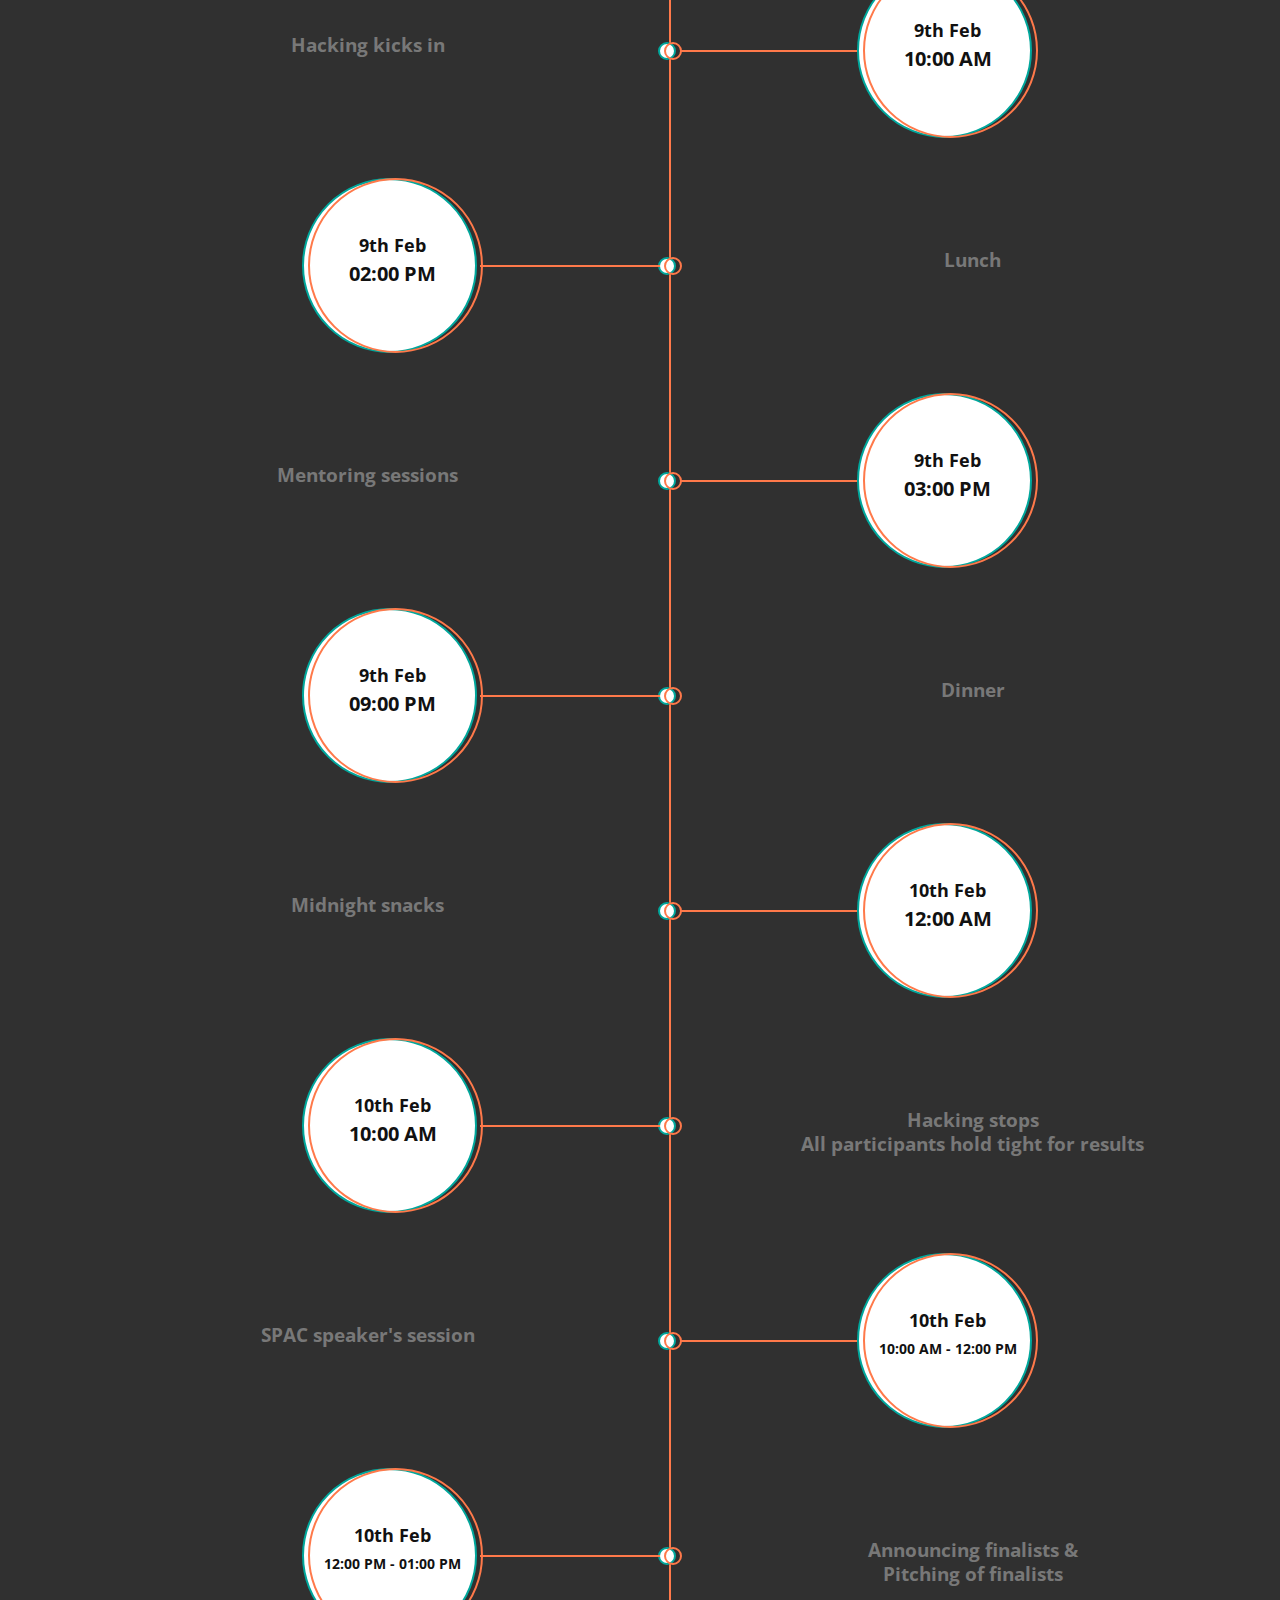
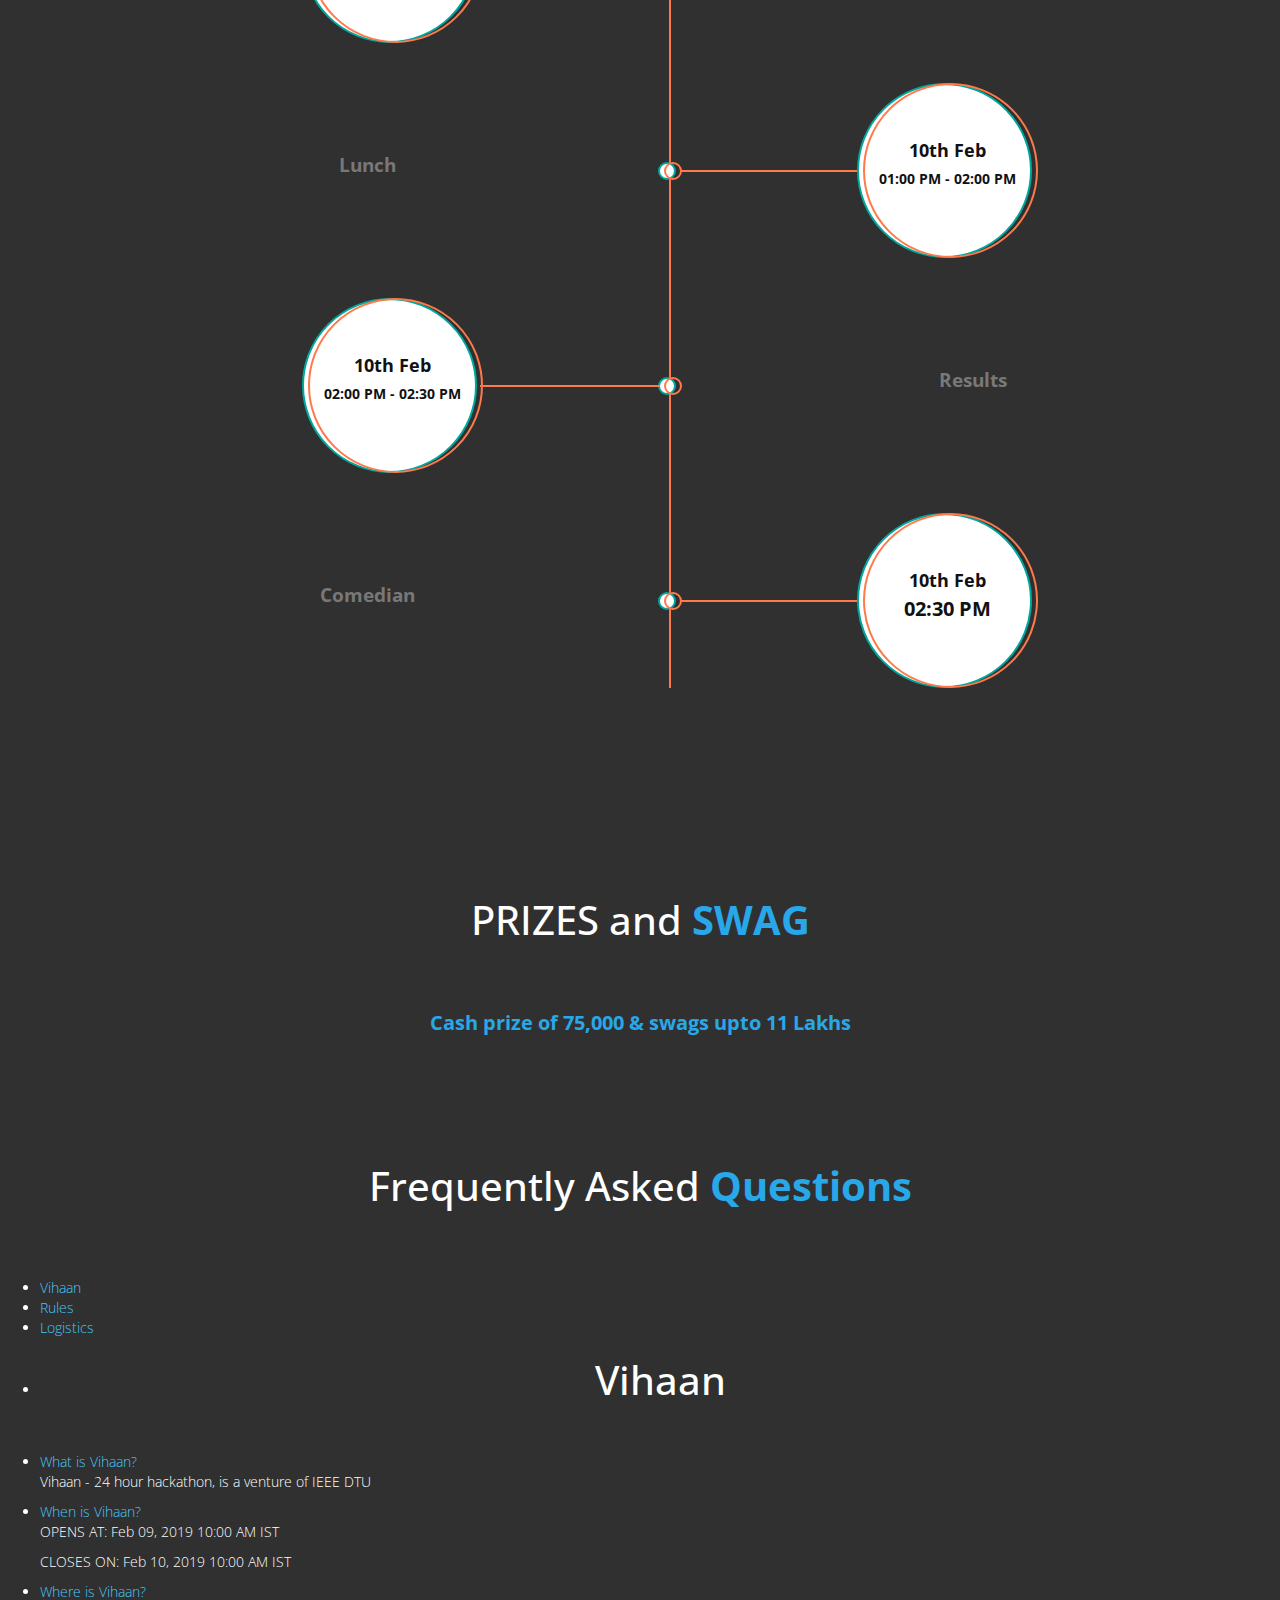
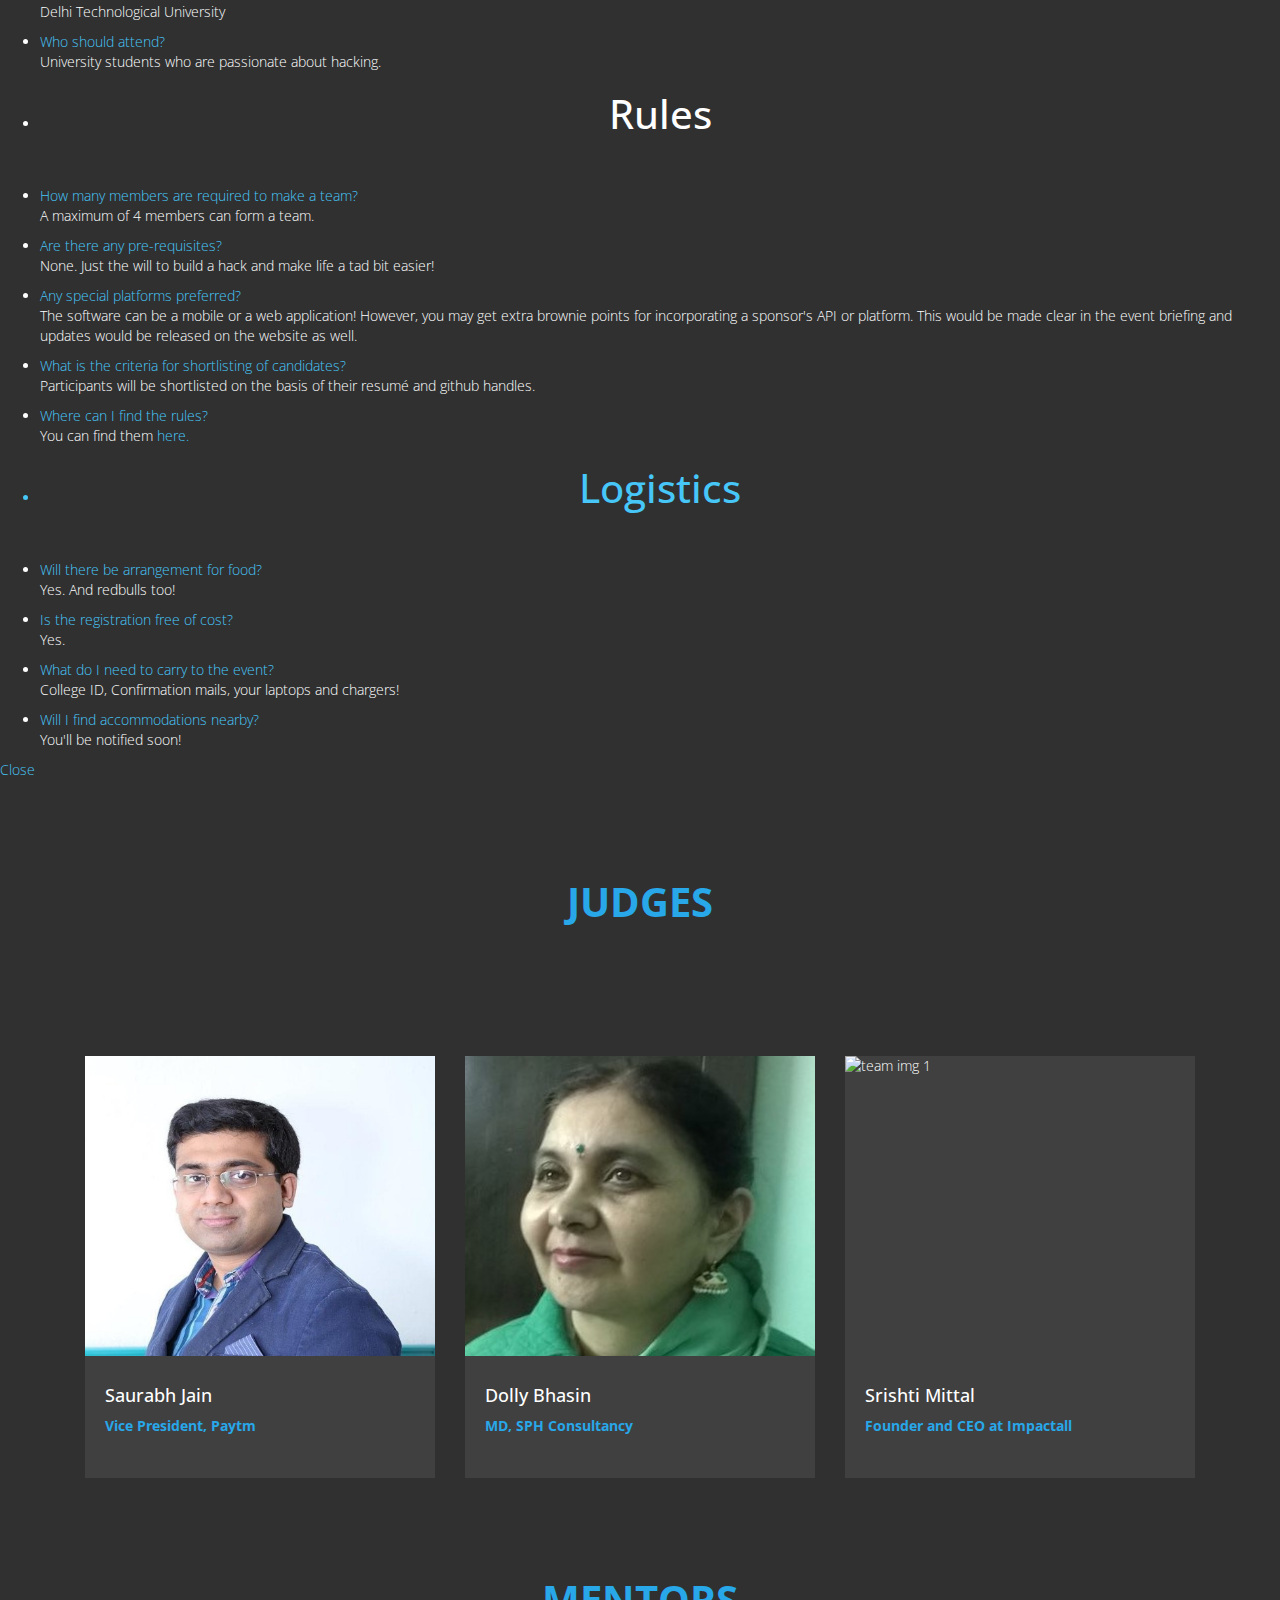
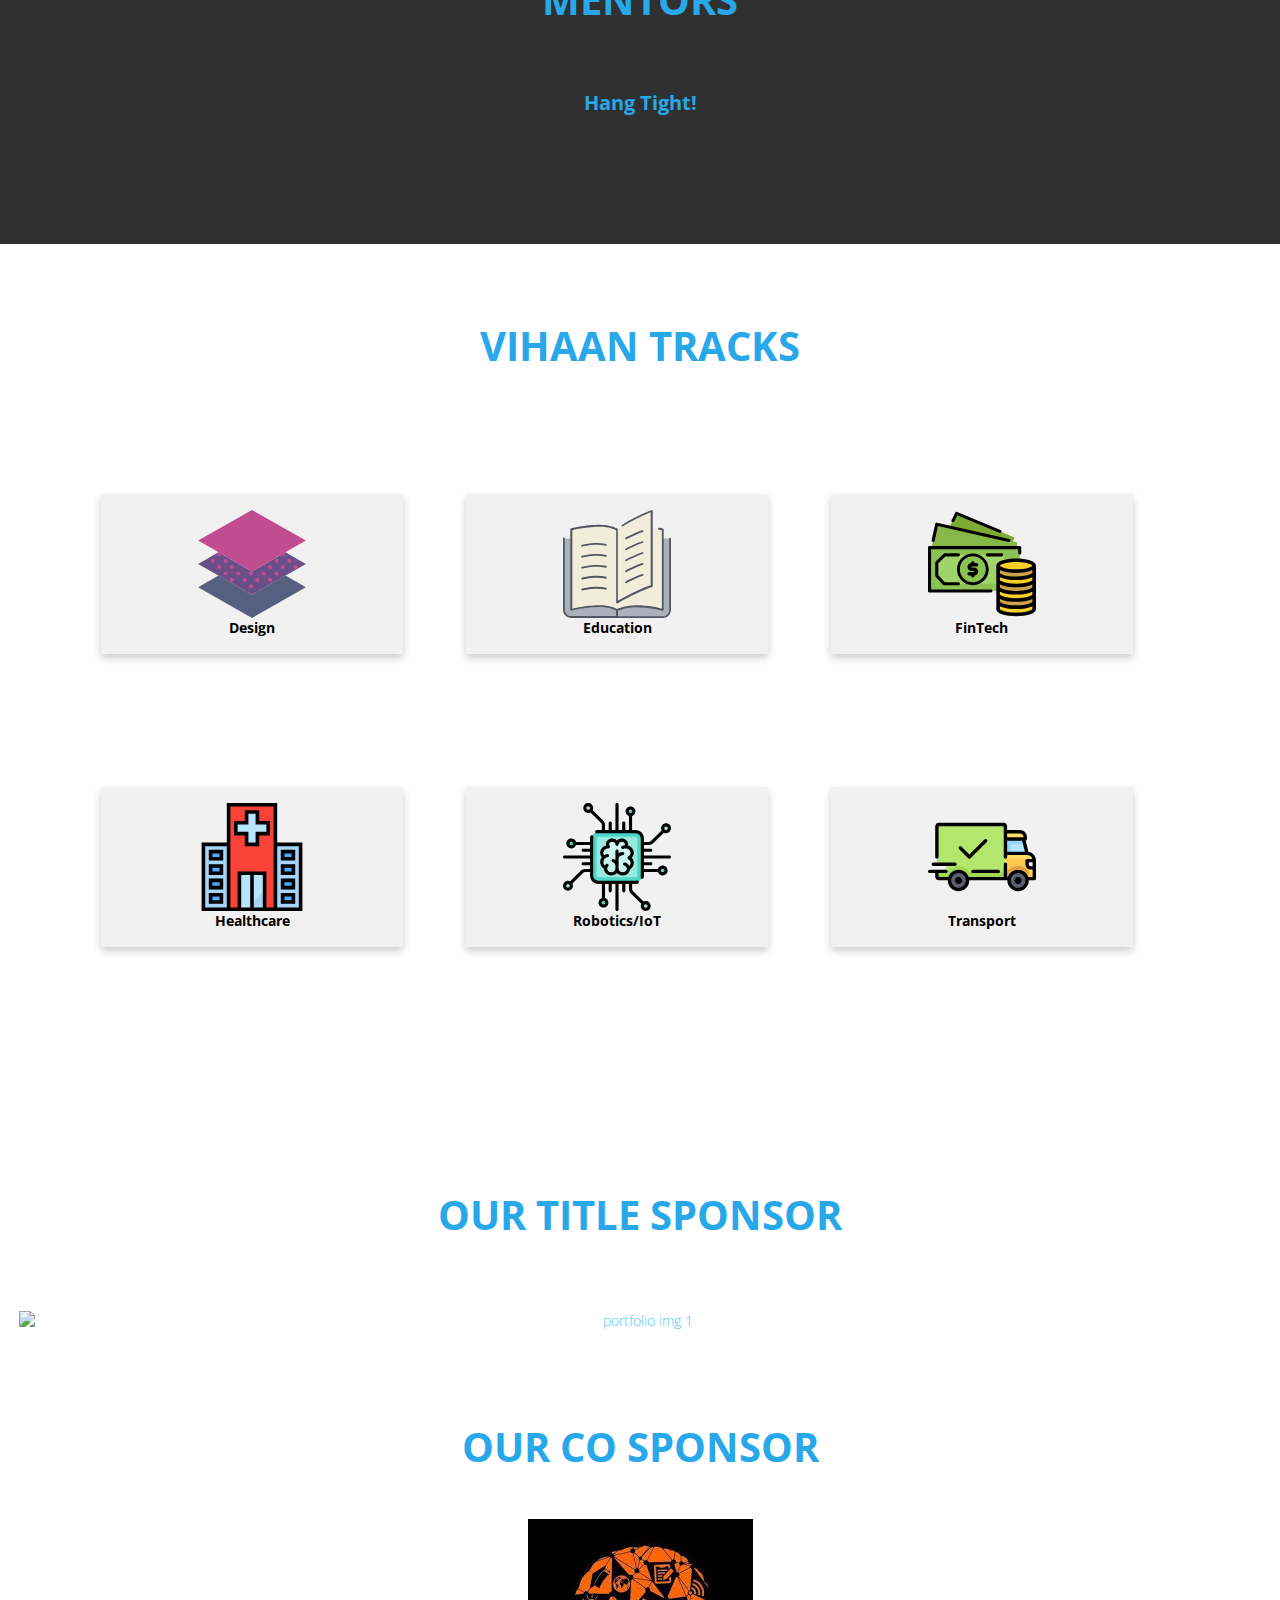
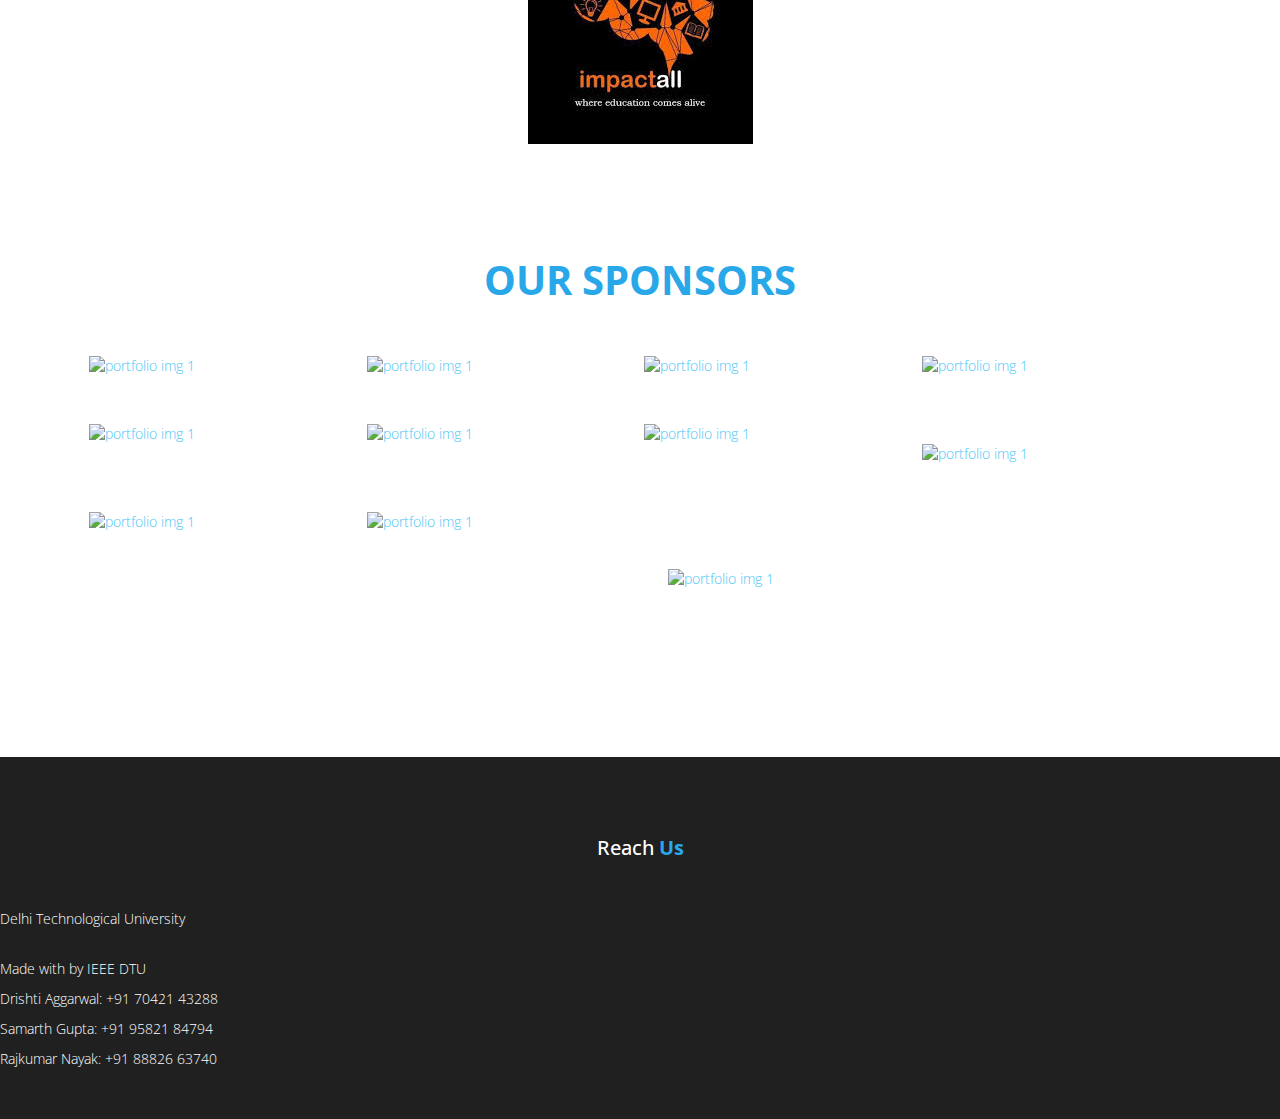
==== commit b2176898: "Merge pull request #40 from shivamkansal/master" ====
--- a/index.html
+++ b/index.html
@@ -35,8 +35,8 @@
   <link rel="icon" type="image/png" sizes="32x32" href="images/favicon-32x32.png">
   <link rel="icon" type="image/png" sizes="16x16" href="images/favicon-16x16.png">
   <meta name="theme-color" content="#ffffff">
-  <meta name="keywords" content="Vihaan, Vihaan17,grab,hack,hackathon,hour,ieee,incorporate,india,introduction,attend,auditorium,best,break,build,college,delhi,event,female,laptops,mails,make,maximum,media,member,mentors,october,online,participant,partner,passionate,pitch,platform,platforms,preferred,prerequisites,questions,reach,regarding,released,required,results,schedule,shortlisting,software,soon,technological,time,university,updates,vihaan,website,winner, CSS, XML, JavaScript">
-  <meta name="description" content="IEEE WIE, DTU brings to you Vihaan'17, a one-of-its-kind hackathon to challenge your creative potential and build innovative solutions to existing problems! With exciting prizes and loads of SWAG up for grabs, join us at Delhi Technological University on 27-28 October 2017! Applications are invited from teams up to size 4 with at least 1 female coder in each team. ">
+  <meta name="keywords" content="Vihaan, Vihaan19,grab,hack,hackathon,hour,ieee,incorporate,india,introduction,attend,auditorium,best,break,build,college,delhi,event,female,laptops,mails,make,maximum,media,member,mentors,october,online,participant,partner,passionate,pitch,platform,platforms,preferred,prerequisites,questions,reach,regarding,released,required,results,schedule,shortlisting,software,soon,technological,time,university,updates,vihaan,website,winner, CSS, XML, JavaScript">
+  <meta name="description" content="IEEE WIE, DTU brings to you Vihaan'19, a one-of-its-kind hackathon to challenge your creative potential and build innovative solutions to existing problems! With exciting prizes and loads of SWAG up for grabs, join us at Delhi Technological University on 27-28 October 2019! Applications are invited from teams up to size 4 with at least 1 female coder in each team. ">
   
 </head>
 
@@ -357,15 +357,15 @@
       <div class="row">
         <div class="col-sm-4 ">
           <ul class="block-tabs">
-            <li class="active"><i class="et-line-calendar"></i><strong>Day 1</strong> <span>- 27 October 2017</span></li>
-            <li class=""><i class="et-line-calendar"></i><strong>Day 2</strong> <span>- 28 October 2017</span></li>
+            <li class="active"><i class="et-line-calendar"></i><strong>Day 1</strong> <span>- 27 October 2019</span></li>
+            <li class=""><i class="et-line-calendar"></i><strong>Day 2</strong> <span>- 28 October 2019</span></li>
 
           </ul>
         </div>
         <div class="col-sm-8 ">
           <ul class="block-tab">
             <li class="active ">
-              <div class="block-date"><i class="et-line-calendar"></i><strong>Day 1</strong> <span>- 27 October 2017</span></div>
+              <div class="block-date"><i class="et-line-calendar"></i><strong>Day 1</strong> <span>- 27 October 2019</span></div>
               <div class="block-detail">
                 <span class="time">04:00 PM</span>
                 <span class="topic">Doors open.</span>
@@ -397,7 +397,7 @@
 
             </li>
             <li>
-              <div class="block-date"><i class="et-line-calendar"></i><strong>Day 2</strong> <span>- 28 October 2017</span></div>
+              <div class="block-date"><i class="et-line-calendar"></i><strong>Day 2</strong> <span>- 28 October 2019</span></div>
               <div class="block-detail">
                 <span class="time">03:00 AM</span>
                 <span class="topic">Fun Time</span>
@@ -728,7 +728,7 @@
     <br>
     <br>
     <div class="row">
-            <div class="col-md-2 col-sm-6 col-xs-12 wow fadeIn"></div>
+            <div class="col-md-12 col-sm-3 col-xs-12 wow fadeIn"></div>
 
 
       <div class="col-md-4 col-sm-6 col-xs-12 wow fadeIn" data-wow-offset="50" data-wow-delay="0.5s">
@@ -754,12 +754,22 @@
           </div>
         </div>
     </div>
-  
+
+    <div class="col-md-4 col-sm-6 col-xs-12 wow fadeIn" data-wow-offset="50" data-wow-delay="0.5s">
+      <div class="team-wrapper">
+        <img src="images/srishti.jfif" width="100%" style="height: 300px" class="img-responsive" alt="team img 1">
+        <div class="team-des">
+          <h4>Srishti Mittal</h4>
+          <span>Founder and CEO at Impactall</span>
+          <a href="https://www.facebook.com/srishti2"><i class="fa fa-facebook"></i></a>
+          <a href="https://www.linkedin.com/in/srishti-mittal/"><i class="fa fa-linkedin"></i></a>
+        </div>
+      </div>
   </div>
-    <p>
-      <br>
-      <br>
-    </p>
+
+  </div>
+    <br>
+    <br>
 
     <div class="row" id="mentors">
       <div class="col-md-12">
@@ -1050,6 +1060,15 @@
        <a href="https://paytm.com/" target="blank"><img src="images/paytm_logo.png" class="my-1" class="img-responsive" class="product" alt="portfolio img 1"></a>
        <p> <br><br> </p>
      </div>
+    </div>
+
+     <div class="col-md-12">
+      <h2 class="wow bounceIn" data-wow-offset="50" data-wow-delay="0.3s"><span>OUR CO SPONSOR</span></h2>
+    </div>
+    <div class="thumbnail">
+      <a href="http://impactall.co.in/" target="blank"><img src="images/impactall.jfif" class="my-1" class="img-responsive" class="product" alt="portfolio img 1"></a>
+      <p> <br><br> </p>
+    </div>
    </div>
 
 
@@ -1094,7 +1113,7 @@
       <div class="thumbnail">
         <a href="https://www.thecollegefever.com/" target="blank"><img src="images/collegefever.png" class="img-responsive" class="my-1" class="product" alt="portfolio img 1"></a>
       </div>
-    </div> -->
+    </div>
 
     <div class="col-md-3 col-sm-6 col-xs-12 wow fadeIn" data-wow-offset="50" data-wow-delay="0.6s">
       <!-- <div class="thumbnail">
@@ -1147,17 +1166,59 @@
       </div> -->
 
       <div class="col-md-3 col-sm-6 col-xs-12 wow fadeIn" data-wow-offset="50" data-wow-delay="0.6s">
-        <!-- <div class="thumbnail">
-          <a href="https://codingblocks.com/" target="blank"><img src="images/cb.png" class="img-responsive" class="my-1" class="product" alt="portfolio img 1"></a>
-        </div> -->
-        <!-- <div class="thumbnail">
-          <a href="http://eatmynews.com/" target="blank"><img src="images/img-14.png" class="img-responsive" class="product" alt="portfolio img 1"></a>
-  
-        </div> -->
-      </div>
+        <div class="thumbnail">
+          <a href="https://www.mindworkzz.com/" target="blank"><img src="images/mindwork.jpeg" class="img-responsive" class="my-1" class="product" alt="portfolio img 1"></a>
+        </div>
+      </div>
+      
    
   
- </div></div></div>
+ </div></div>
+
+
+ <div class="row">
+  <div class="col-md-12">
+
+   <div class="col-md-3 col-sm-6 col-xs-12 wow fadeIn" align="left" data-wow-offset="50" data-wow-delay="0.6s">
+     <div class="thumbnail">
+       <a href="http://3sttechnologies.com/" target="blank"><img src="images/3st.png" class="my-1" class="img-responsive" class="product" alt="portfolio img 1"></a>
+     </div>
+     
+   </div>
+
+   <div class="col-md-3 col-sm-6 col-xs-12 wow fadeIn" data-wow-offset="50" data-wow-delay="0.6s">
+    
+      <div class="thumbnail">
+        <a href="http://www.thehustlerteam.club/" target="blank"><img src="images/THT.png" class="img-responsive" class="my-1" class="product" alt="portfolio img 1"></a>
+      </div>
+    
+   </div>
+
+
+   <!-- <div class="col-md-3 col-sm-6 col-xs-12 wow fadeIn" data-wow-offset="50" data-wow-delay="0.6s">
+     <div class="thumbnail">
+       <a href="https://anemoitechnologies.com/" target="blank"><img src="images/anemoi.png" class="img-responsive" class="my-1" class="product" alt="portfolio img 1"></a>
+     </div>
+   </div> -->
+
+   <div class="col-md-3 col-sm-6 col-xs-12 wow fadeIn" data-wow-offset="50" data-wow-delay="0.6s">
+     <div class="thumbnail" style="margin-top: 12%; padding: 10%">
+       <a href="https://www.sketchapp.com/" target="blank"><img src="images/sketch.svg" class="img-responsive" class="my-1" class="product" alt="portfolio img 1"></a>
+     </div>
+     <!-- <div class="thumbnail">
+         <a href="https://www.stickermule.com/" target="blank"><img src="images/img-8.png" class="img-responsive" class="my-1" class="product" alt="portfolio img 1"></a>
+     </div> -->
+   </div> 
+
+   <div class="col-md-3 col-sm-6 col-xs-12 wow fadeIn" data-wow-offset="50" data-wow-delay="0.6s">
+     <!-- <div class="thumbnail">
+       <a href="https://www.mindworkzz.com/" target="blank"><img src="images/mindwork.jpeg" class="img-responsive" class="my-1" class="product" alt="portfolio img 1"></a>
+     </div> -->
+   </div>
+
+
+</div></div>
+</div>
 <!--     
 <div class="thumbnail">
        <a href="https://balsamiq.com/" target="blank"><img src="images/img-10.png" class="my-1" class="img-responsive" class="product" alt="portfolio img 1"></a>
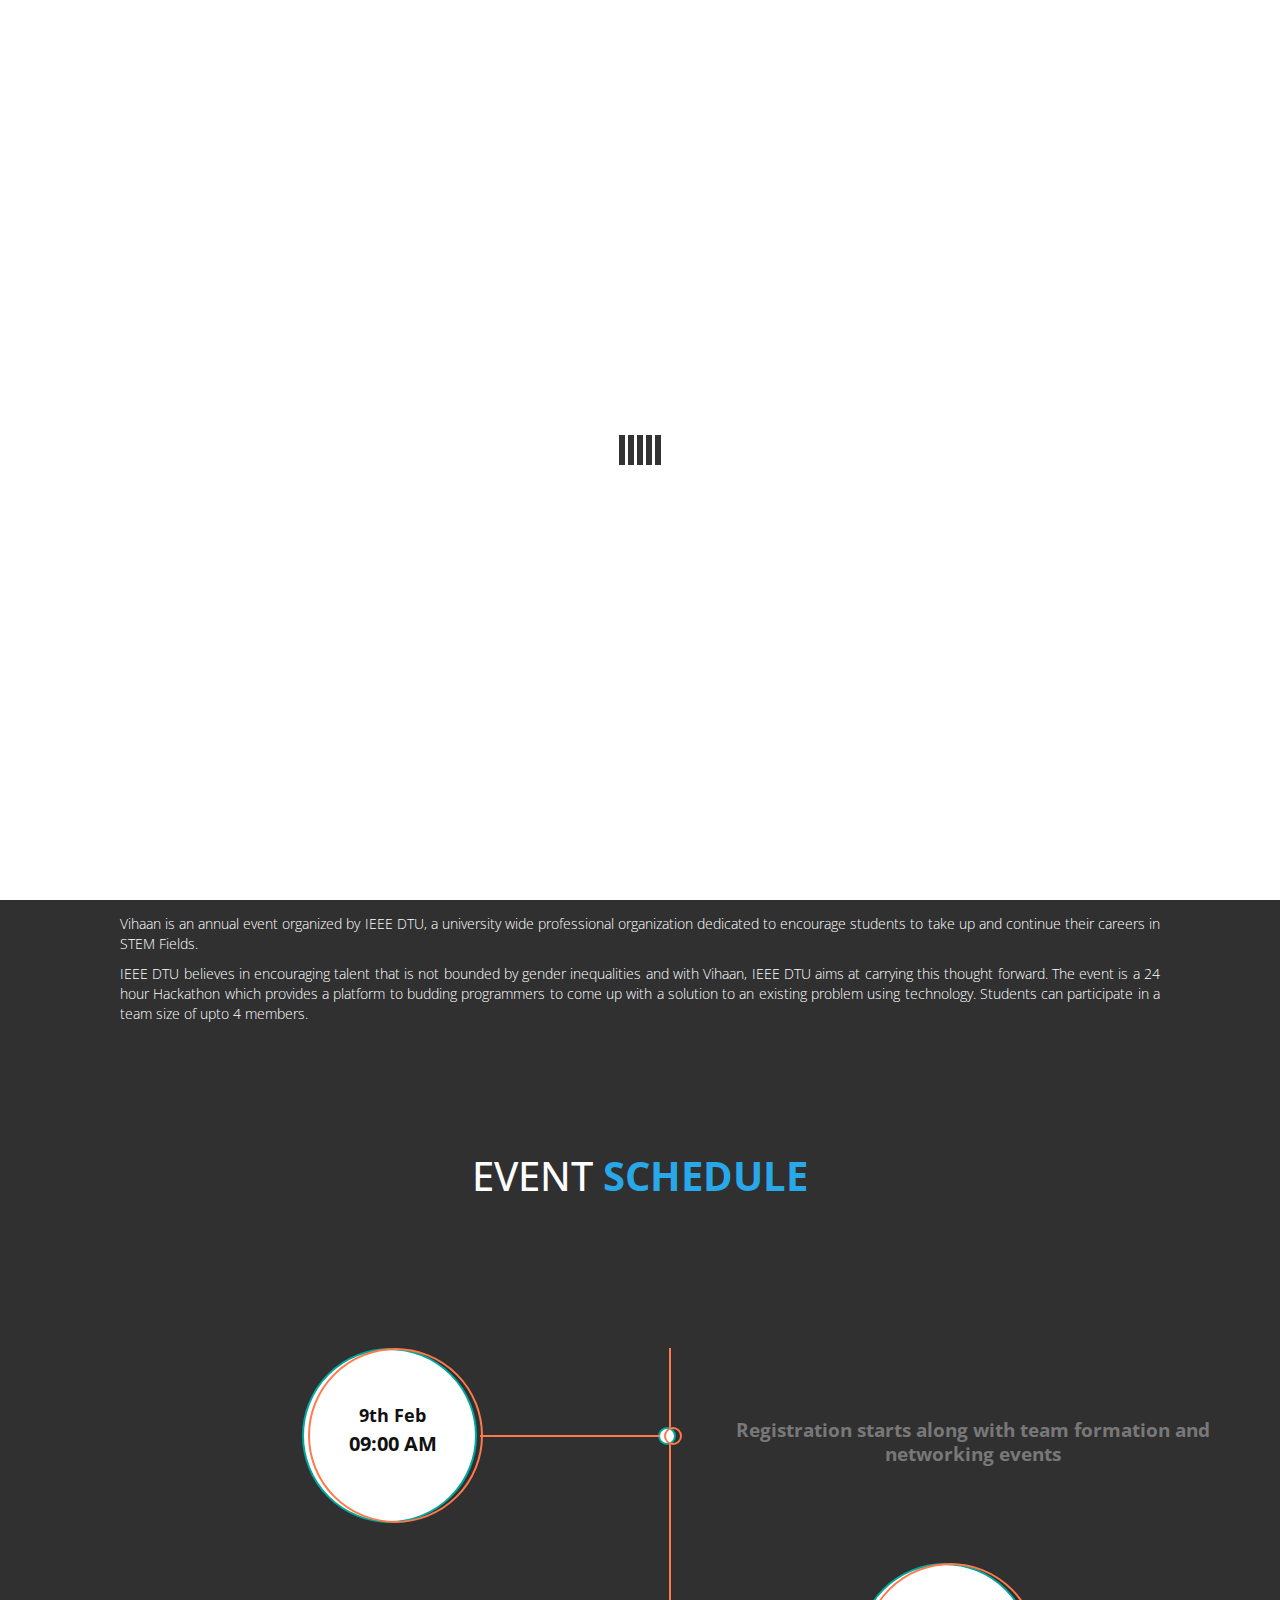
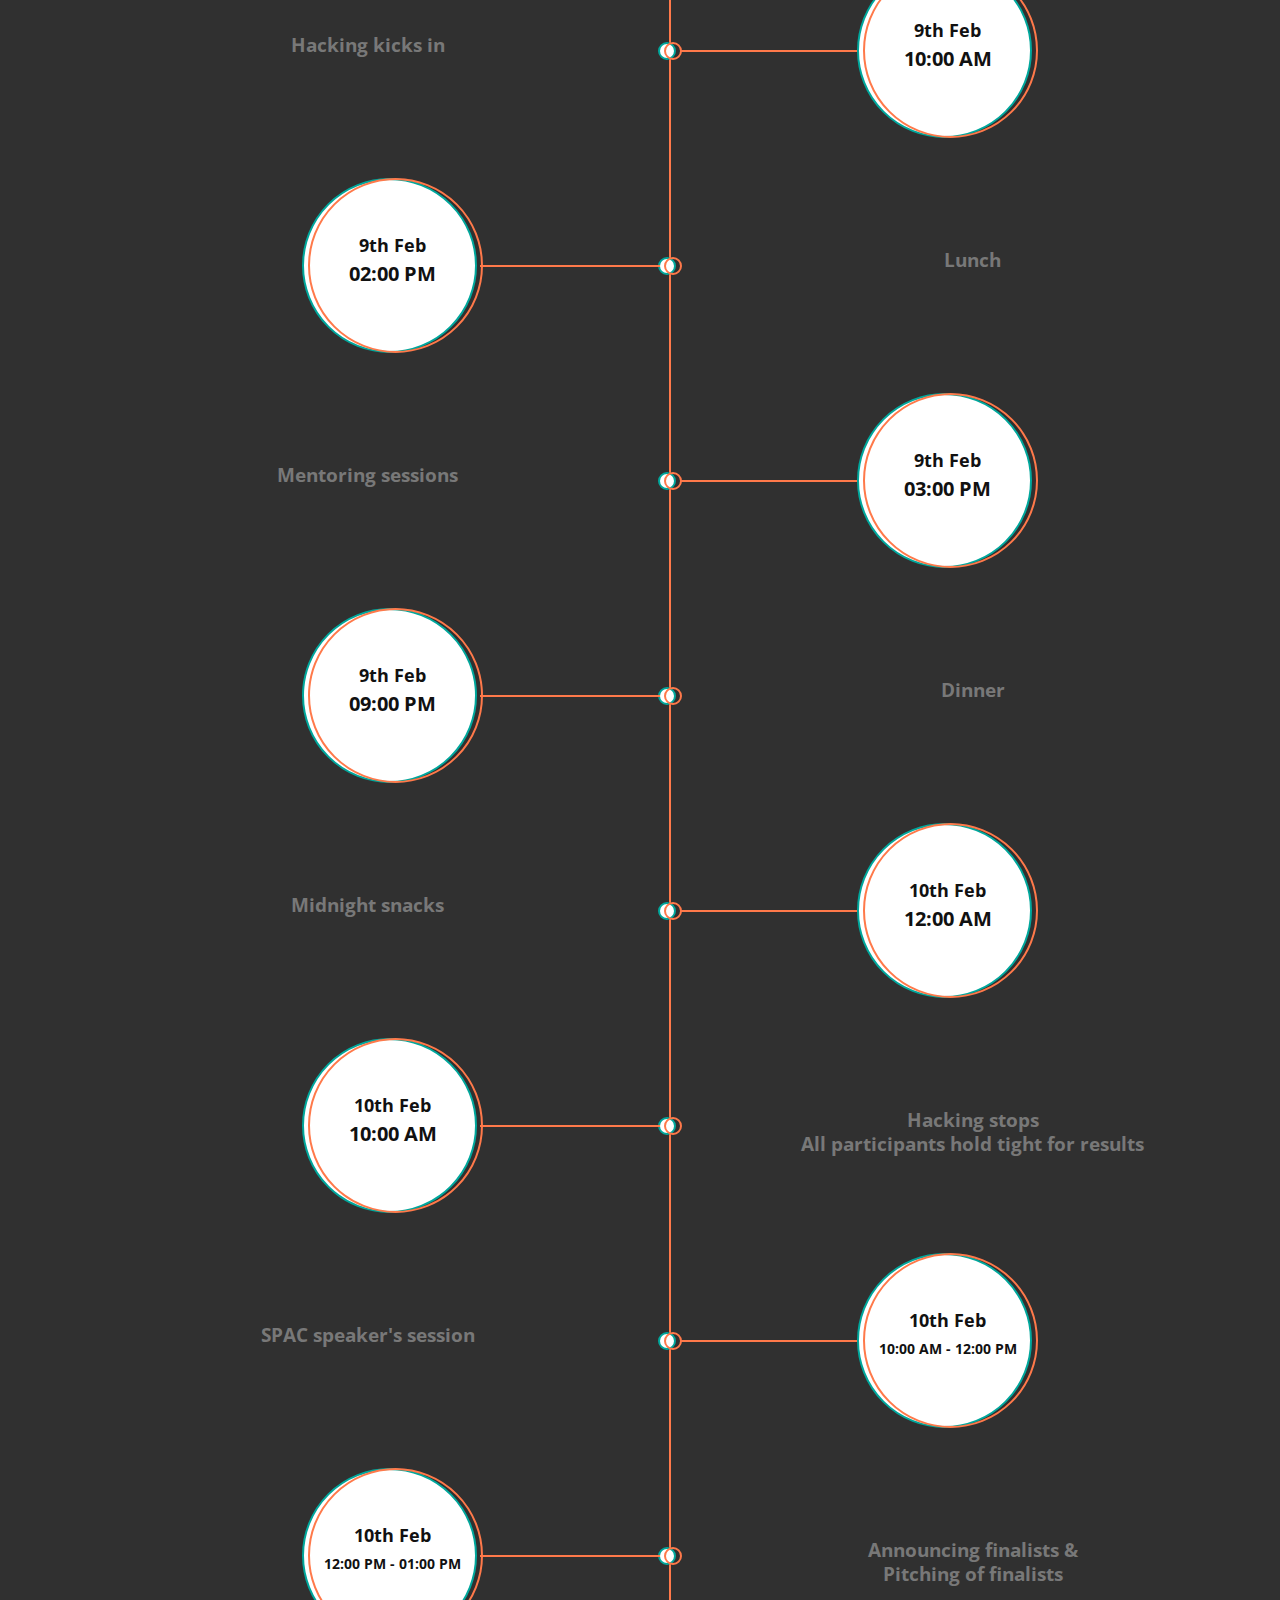
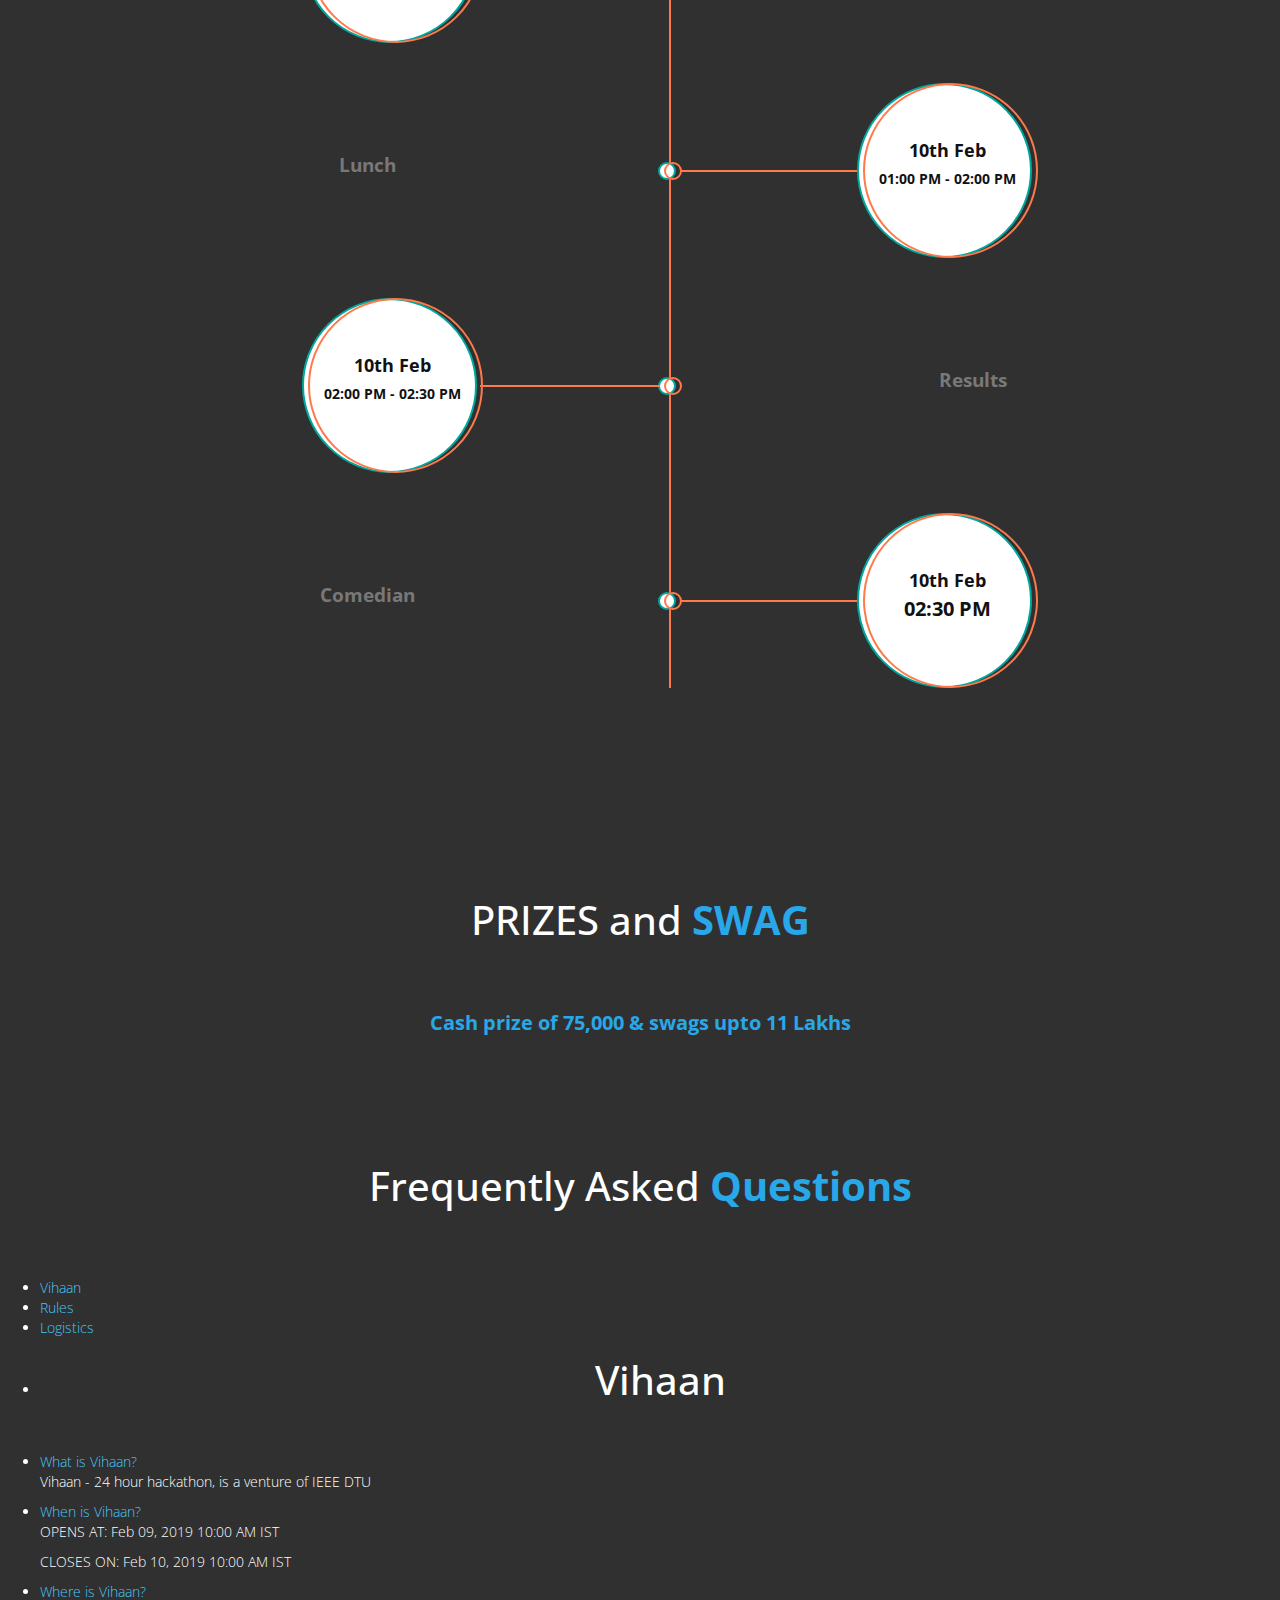
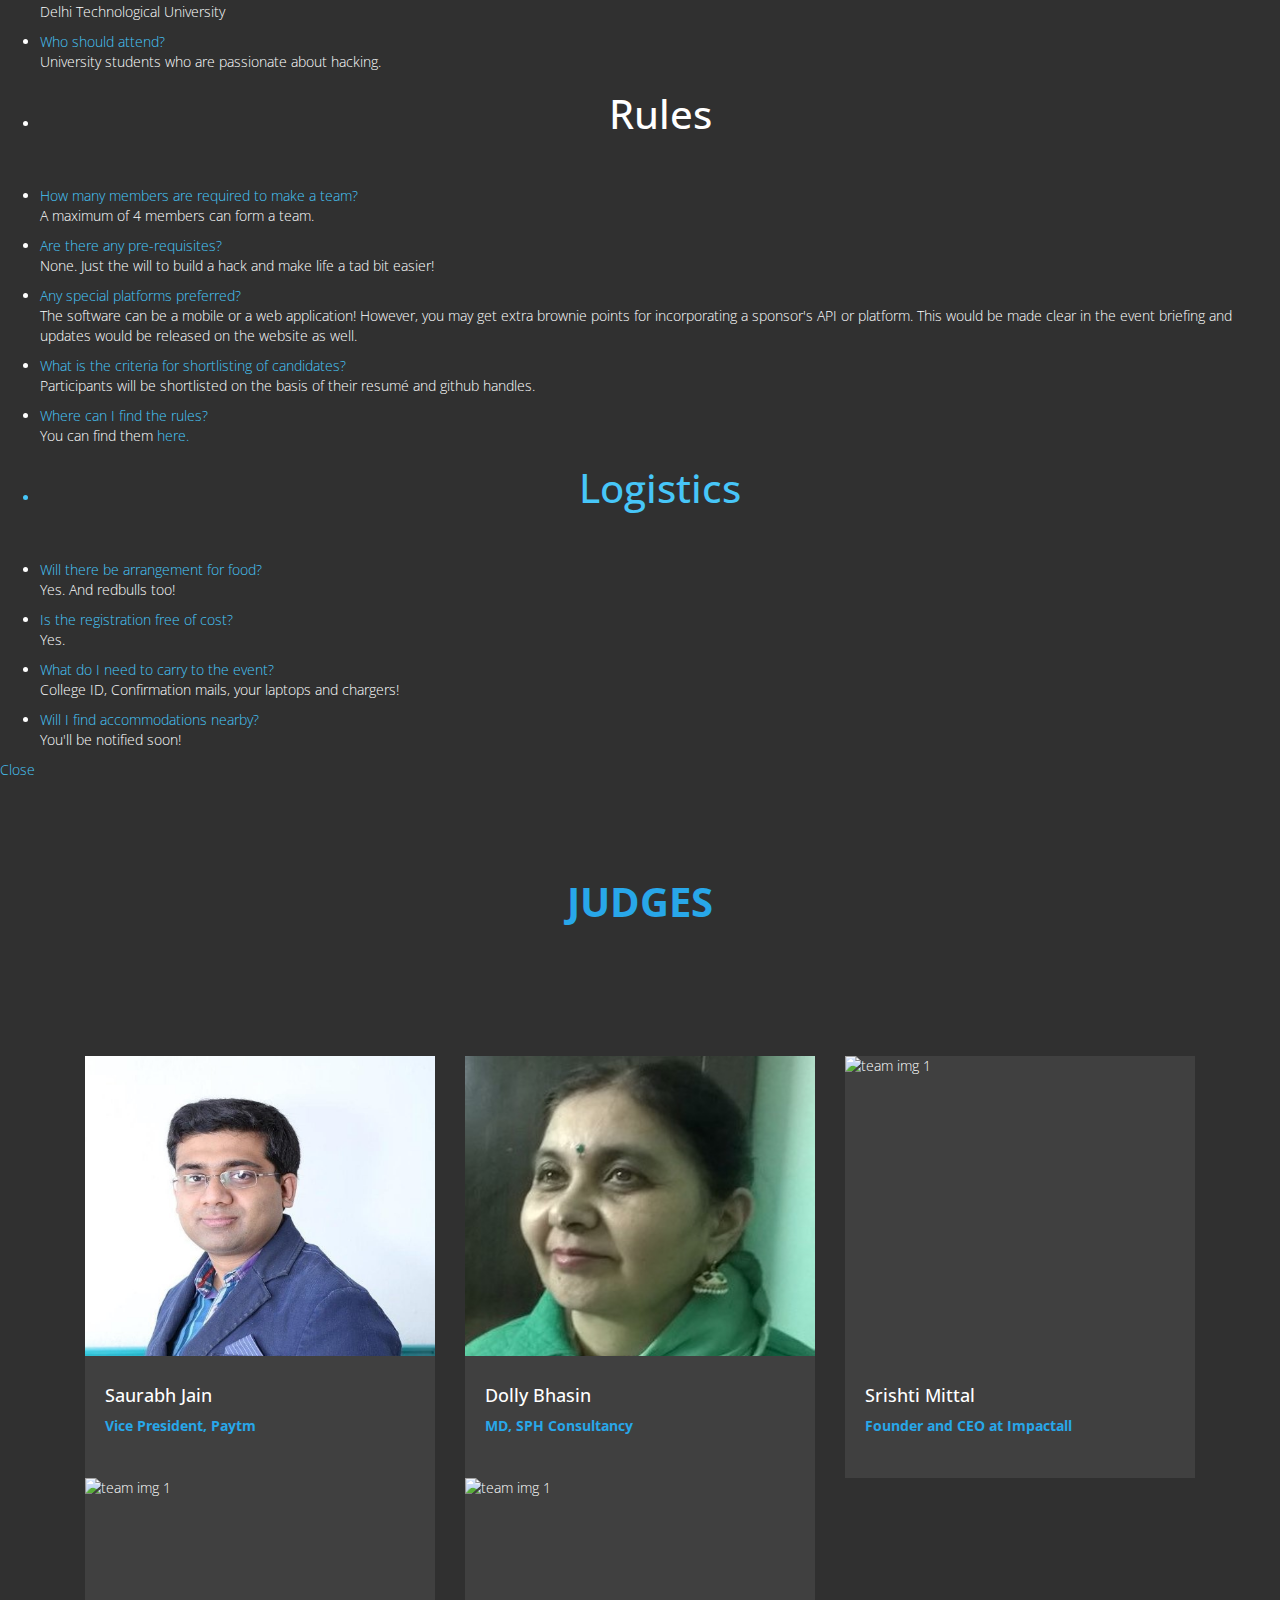
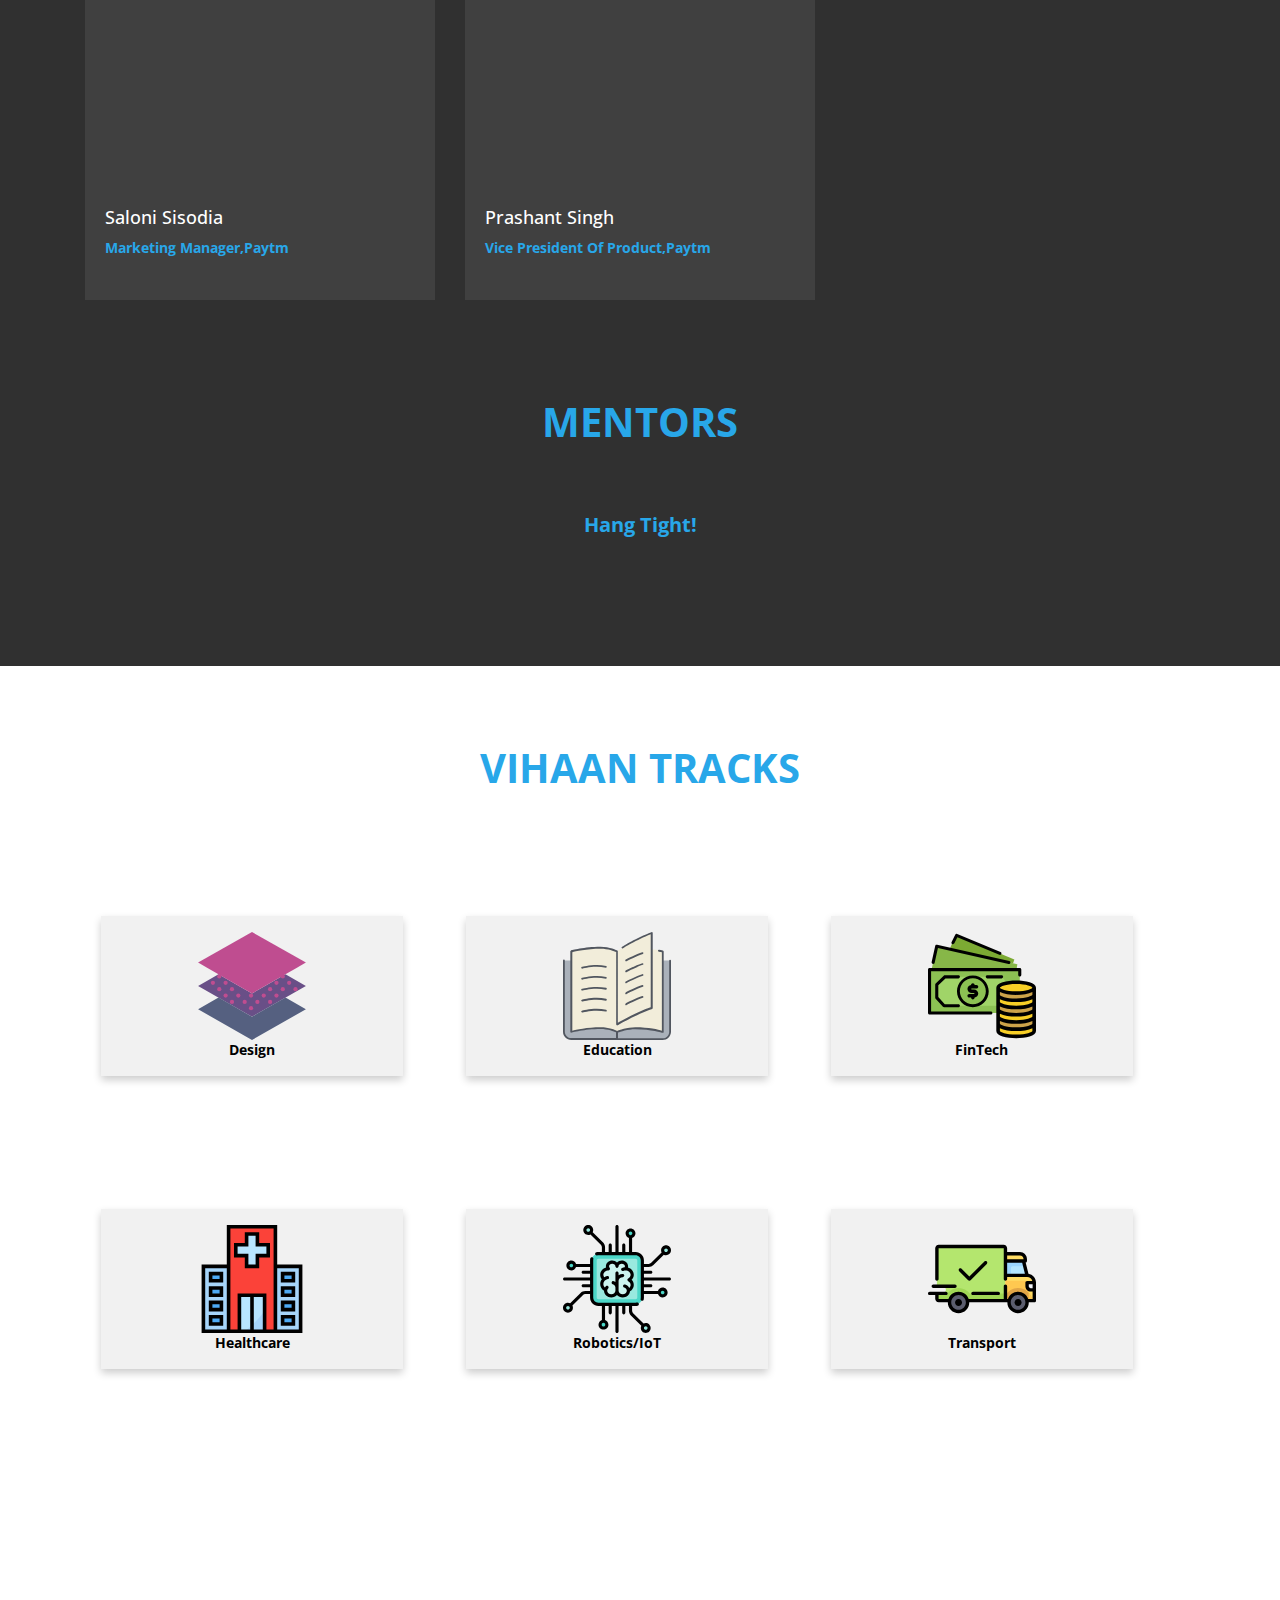
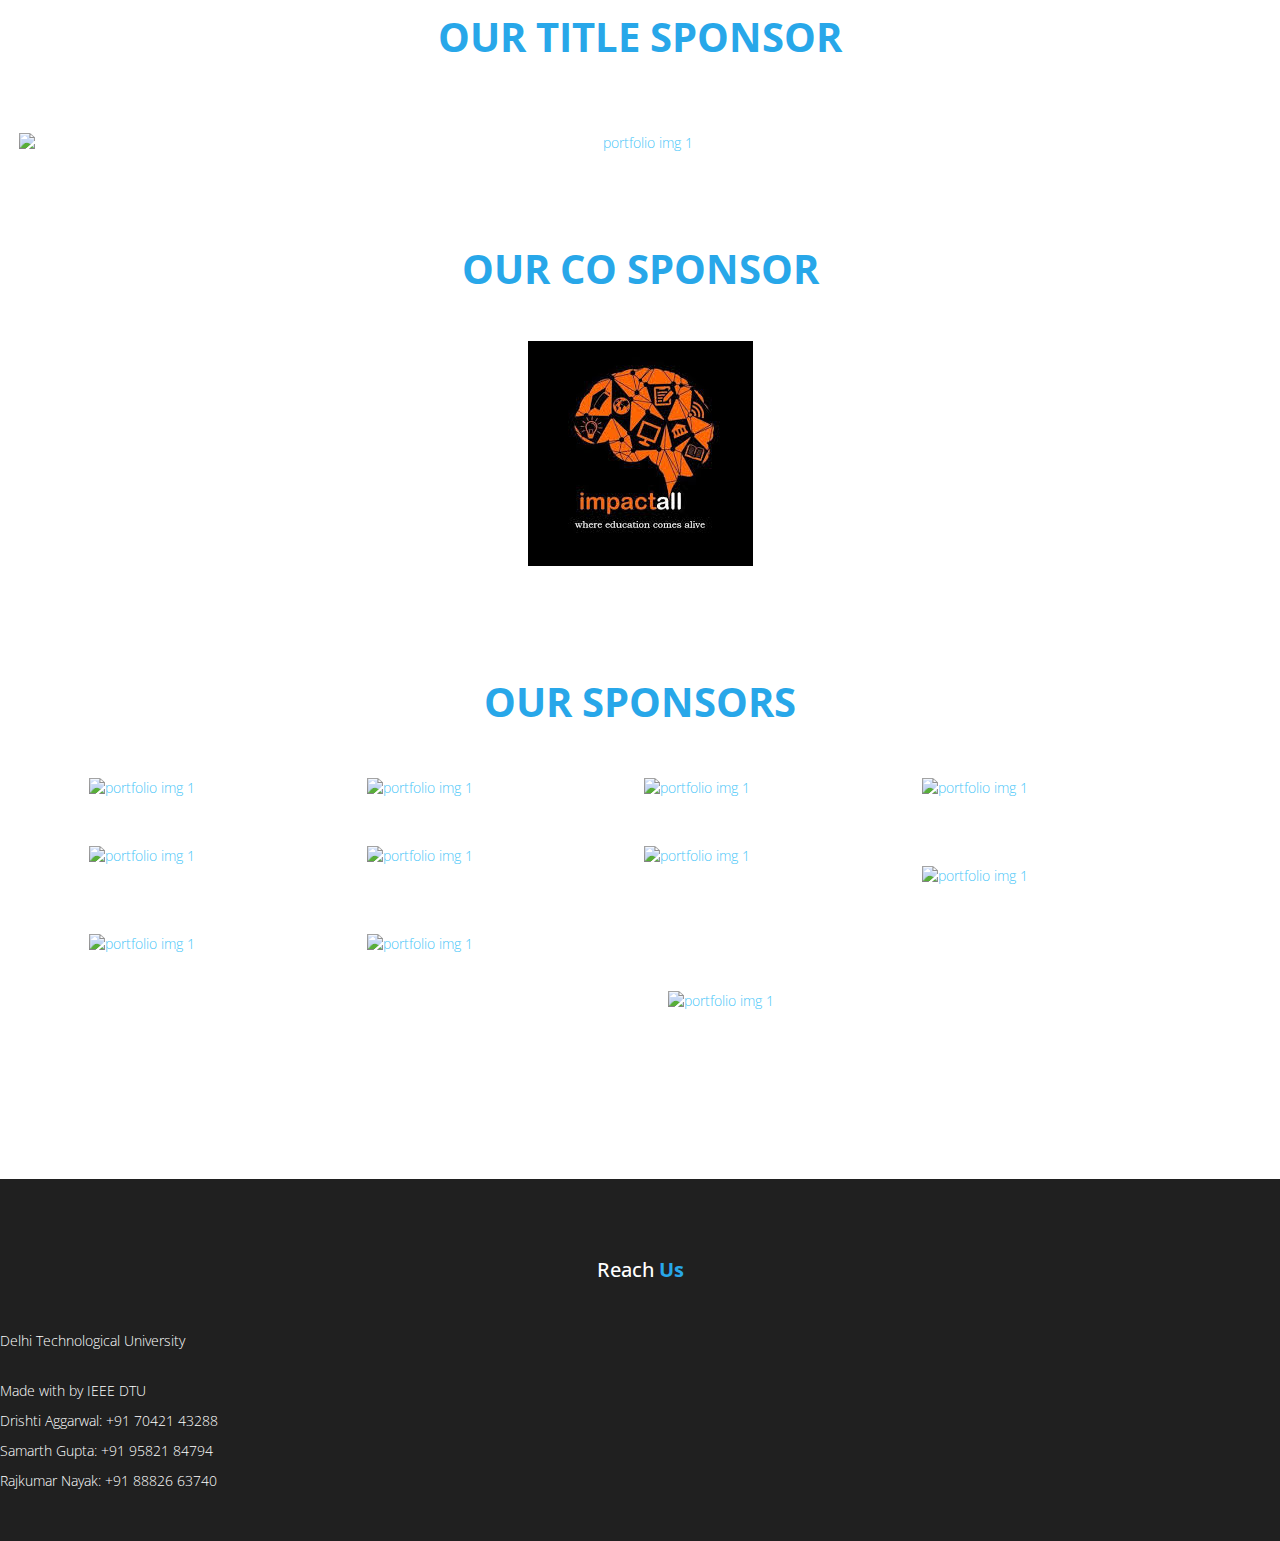
==== commit cc7aa8ff: "added judge2" ====
--- a/index.html
+++ b/index.html
@@ -767,6 +767,31 @@
       </div>
   </div>
 
+  <div class="col-md-4 col-sm-6 col-xs-12 wow fadeIn" data-wow-offset="50" data-wow-delay="0.5s">
+    <div class="team-wrapper">
+      <img src="images/saloni.jfif" width="100%" style="height: 300px" class="img-responsive" alt="team img 1">
+      <div class="team-des">
+        <h4>Saloni Sisodia</h4>
+        <span>Marketing Manager,Paytm</span>
+        <a href="#"><i class="fa fa-facebook"></i></a>
+        <a href="https://www.linkedin.com/in/saloni-sisodia-10895013/"><i class="fa fa-linkedin"></i></a>
+      </div>
+    </div>
+</div>
+
+<div class="col-md-4 col-sm-6 col-xs-12 wow fadeIn" data-wow-offset="50" data-wow-delay="0.5s">
+  <div class="team-wrapper">
+    <img src="images/prashant.jfif" width="100%" style="height: 300px" class="img-responsive" alt="team img 1">
+    <div class="team-des">
+      <h4>Prashant Singh</h4>
+      <span>Vice President Of Product,Paytm</span>
+      <a href="#"><i class="fa fa-facebook"></i></a>
+      <a href="https://www.linkedin.com/in/prashantsingh/"><i class="fa fa-linkedin"></i></a>
+    </div>
+  </div>
+</div>
+
+
   </div>
     <br>
     <br>
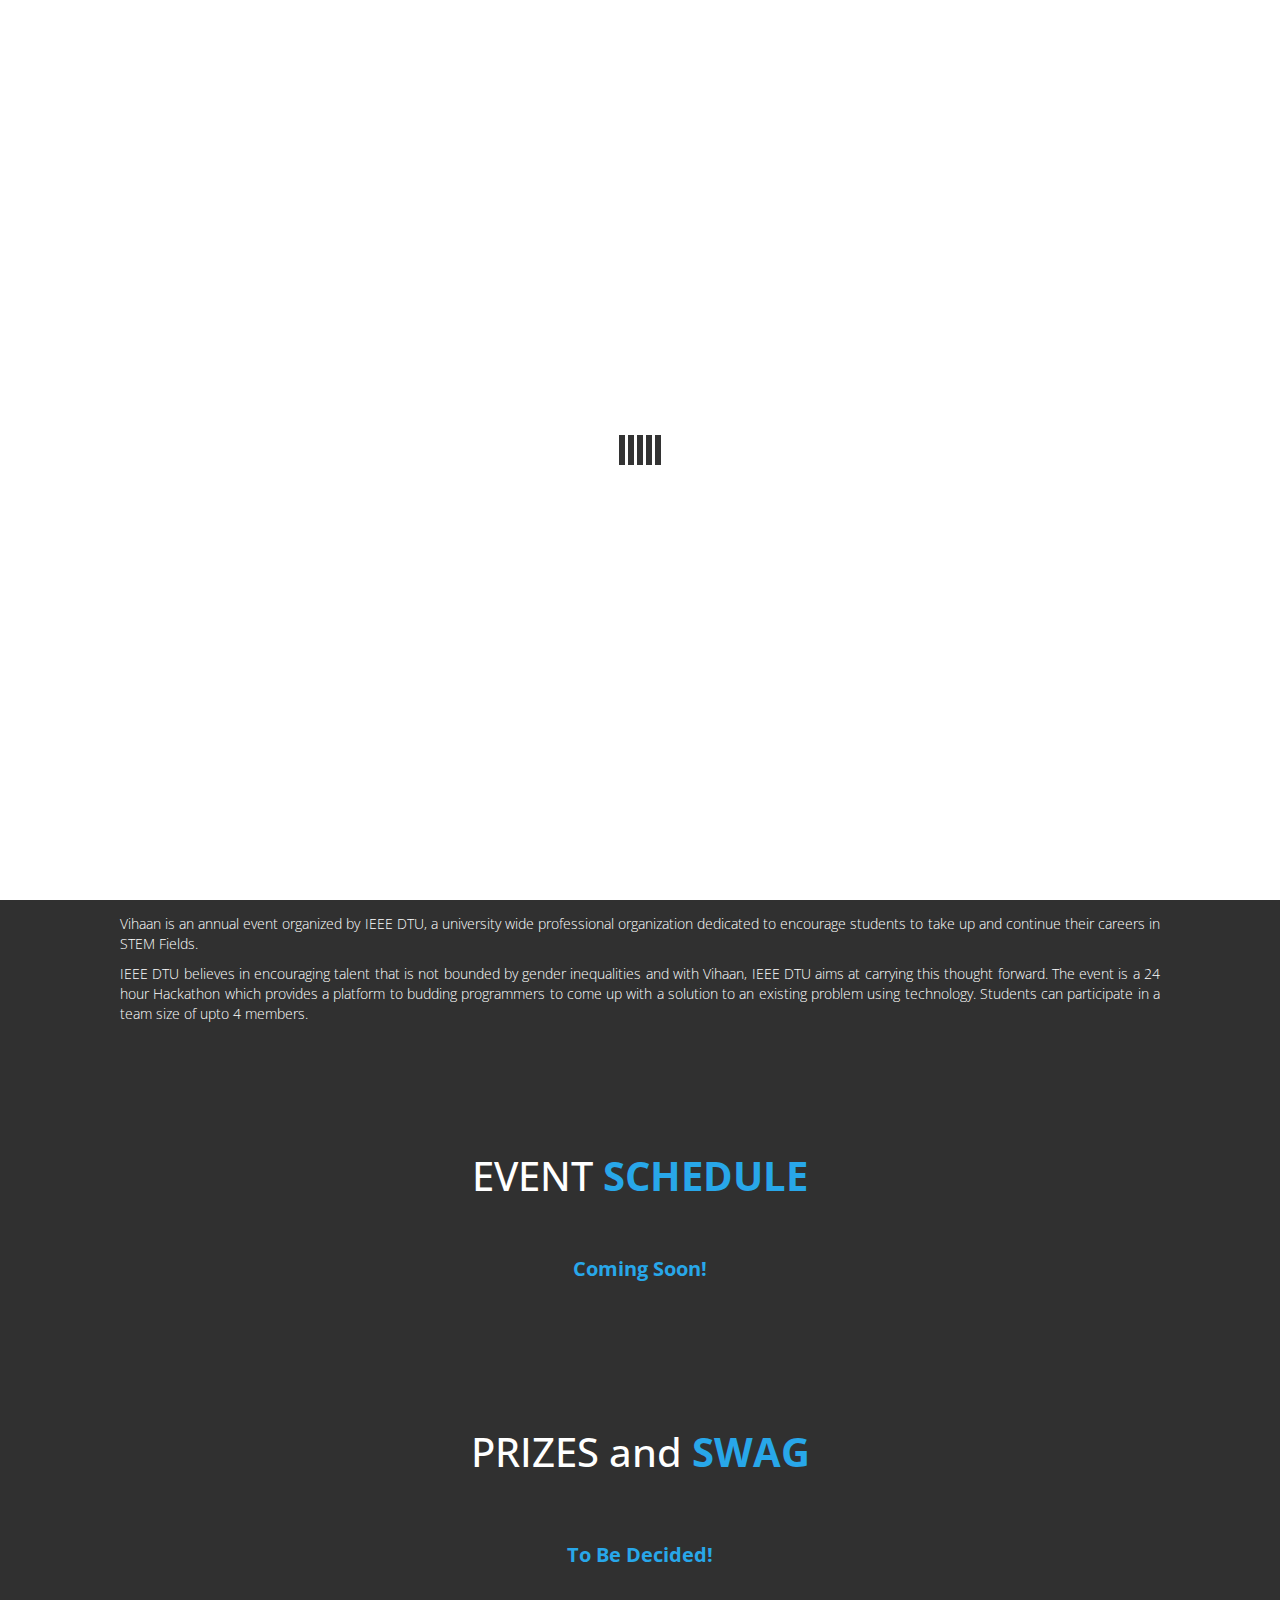
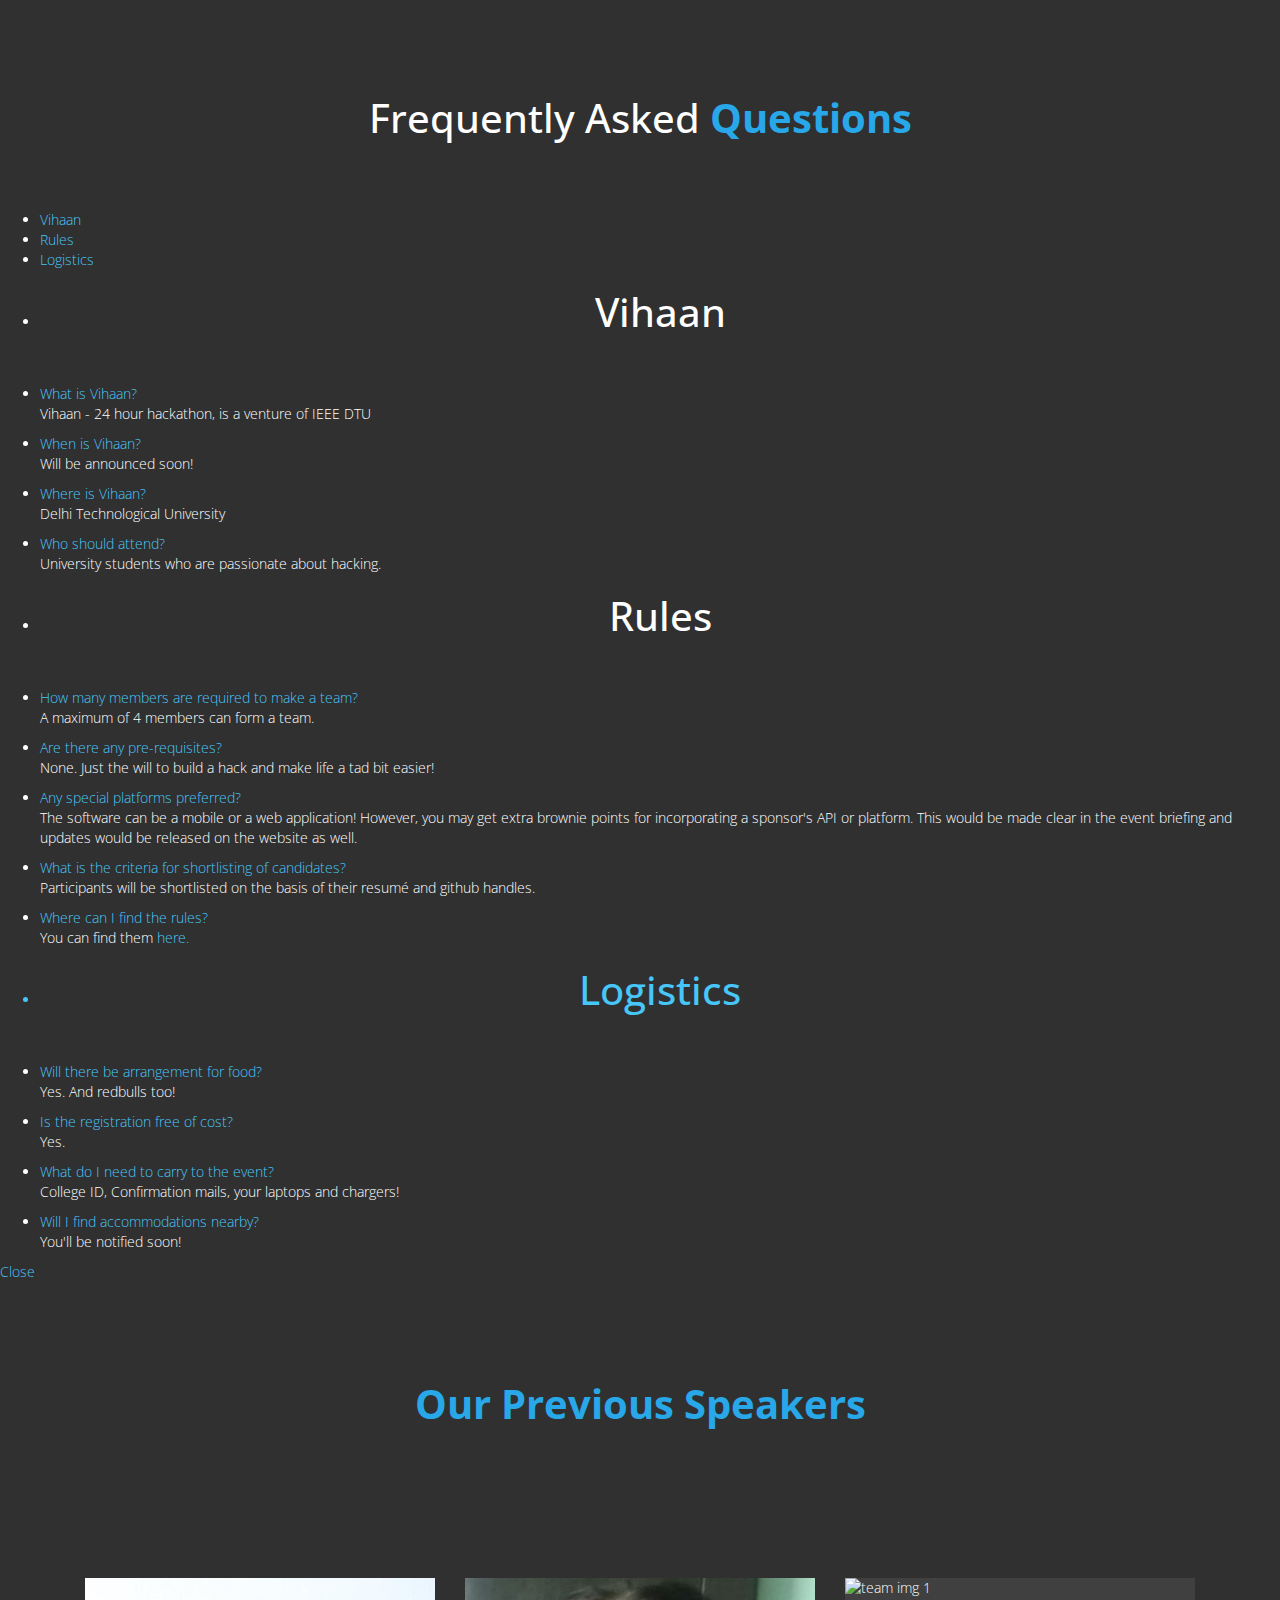
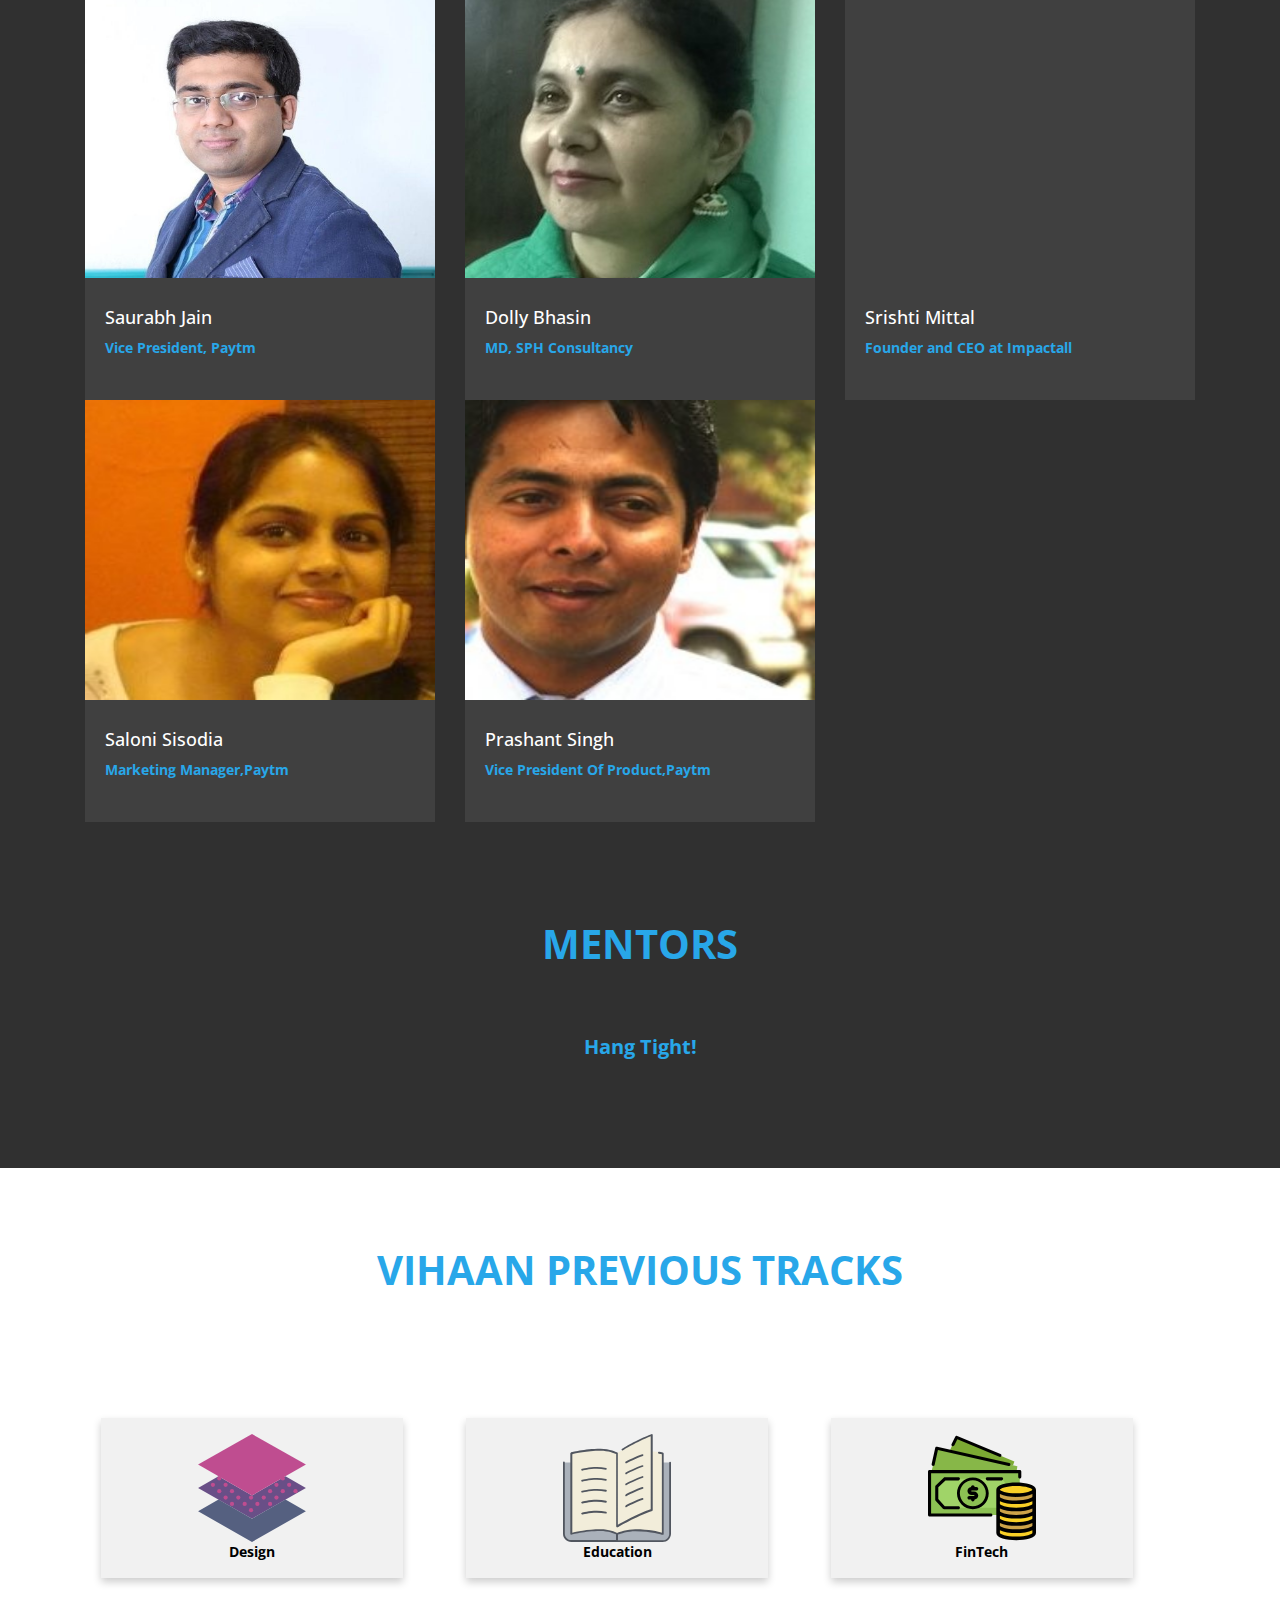
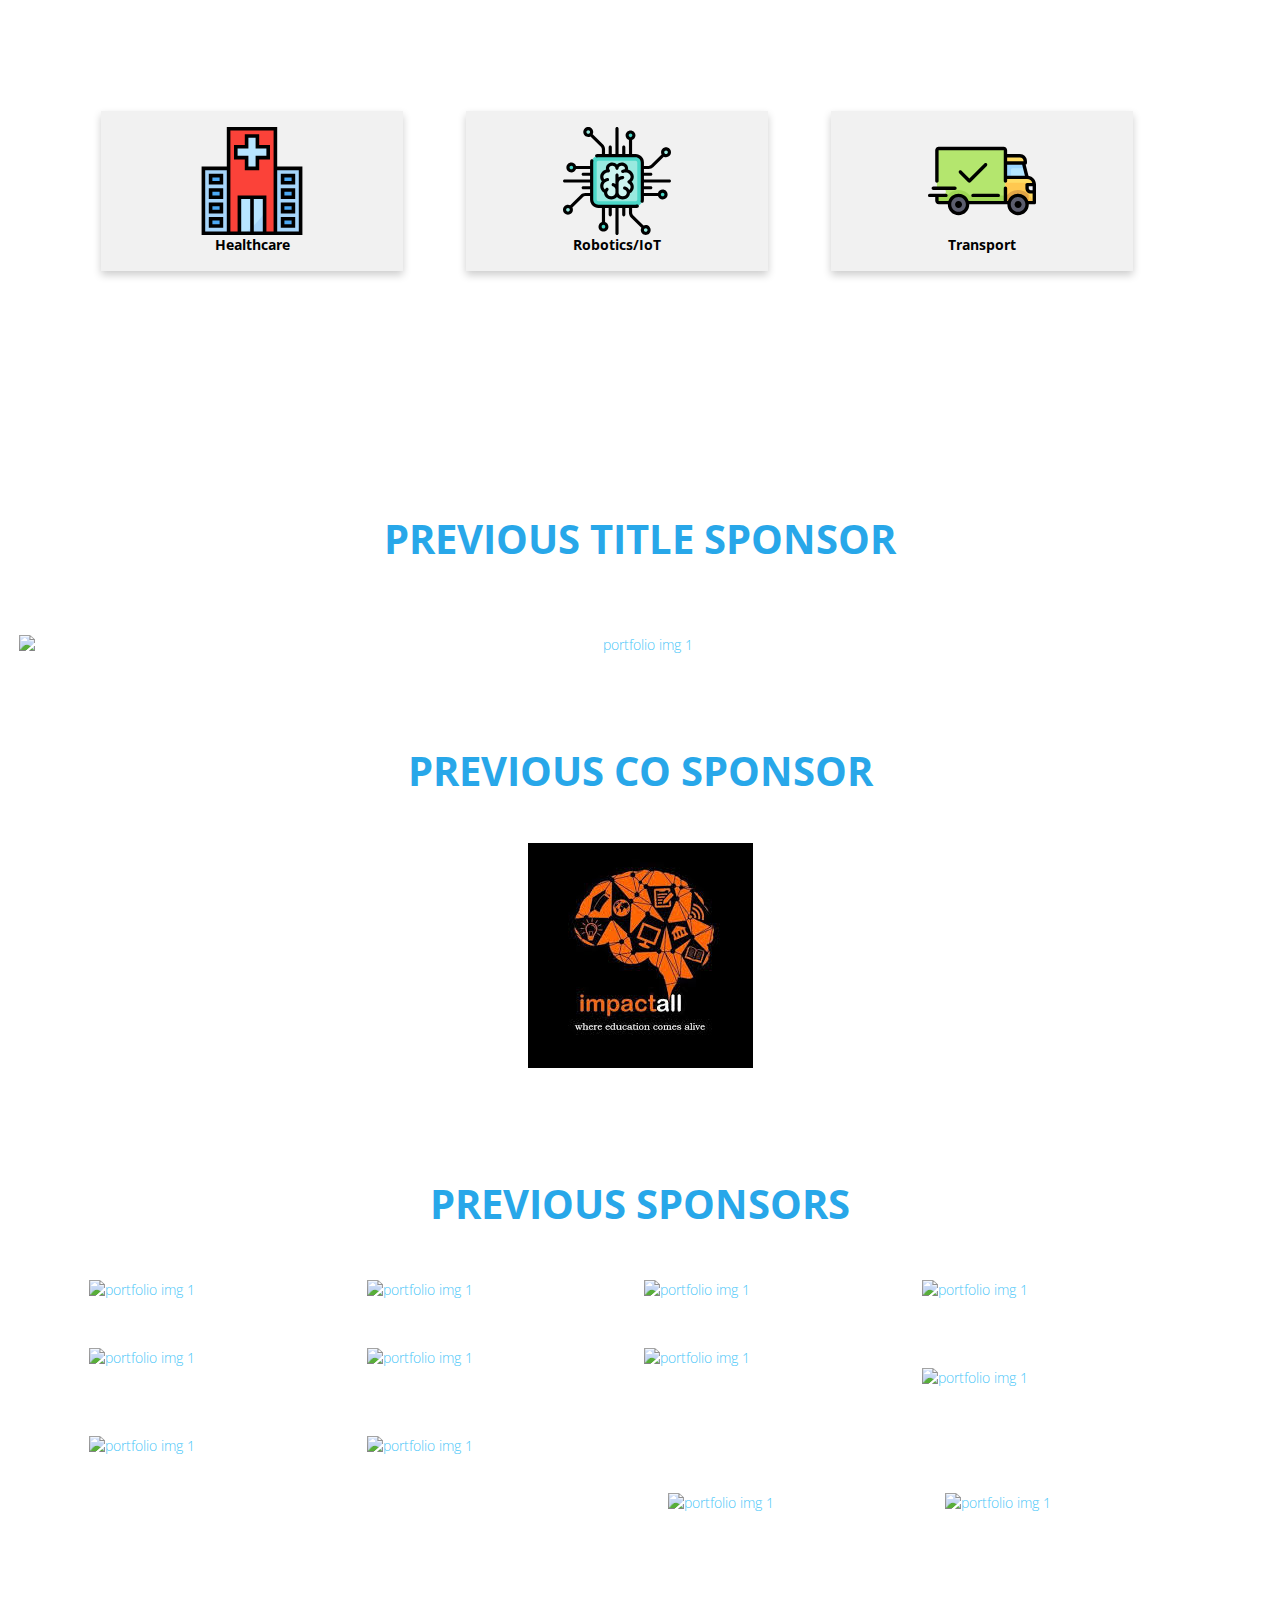
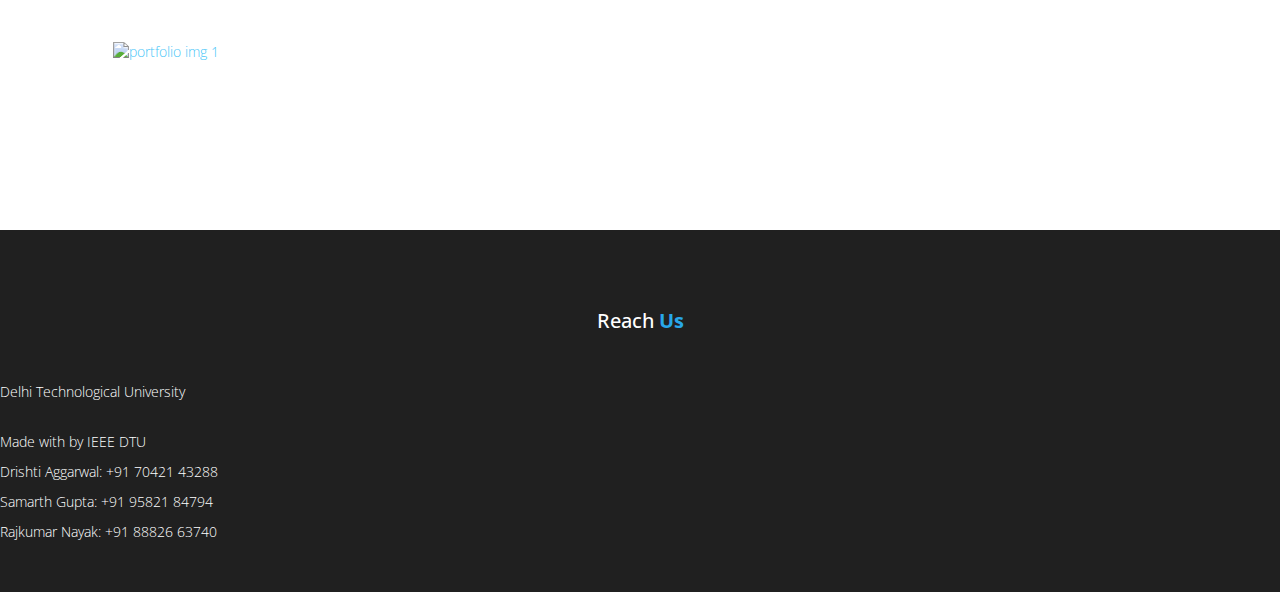
==== commit aa5c7eb9: "updated vihaan20 stuff" ====
--- a/index.html
+++ b/index.html
@@ -3,7 +3,7 @@
 
 <head>
   <meta charset="utf-8">
-  <title>Vihaan'19</title>
+  <title>Vihaan'20</title>
   <meta name="keywords" content="IEEE-WIE,Vihaan,DTU,Hackathon,IGDTU,IEEE IGDTUW, Women Empowerment,Women, Engineering, Coding">
   <meta name="description" content="Hackathon for a cause">
   <meta http-equiv="X-UA-Compatible" content="IE=Edge">
@@ -35,8 +35,8 @@
   <link rel="icon" type="image/png" sizes="32x32" href="images/favicon-32x32.png">
   <link rel="icon" type="image/png" sizes="16x16" href="images/favicon-16x16.png">
   <meta name="theme-color" content="#ffffff">
-  <meta name="keywords" content="Vihaan, Vihaan19,grab,hack,hackathon,hour,ieee,incorporate,india,introduction,attend,auditorium,best,break,build,college,delhi,event,female,laptops,mails,make,maximum,media,member,mentors,october,online,participant,partner,passionate,pitch,platform,platforms,preferred,prerequisites,questions,reach,regarding,released,required,results,schedule,shortlisting,software,soon,technological,time,university,updates,vihaan,website,winner, CSS, XML, JavaScript">
-  <meta name="description" content="IEEE WIE, DTU brings to you Vihaan'19, a one-of-its-kind hackathon to challenge your creative potential and build innovative solutions to existing problems! With exciting prizes and loads of SWAG up for grabs, join us at Delhi Technological University on 27-28 October 2019! Applications are invited from teams up to size 4 with at least 1 female coder in each team. ">
+  <meta name="keywords" content="Vihaan, Vihaan20,grab,hack,hackathon,hour,ieee,incorporate,india,introduction,attend,auditorium,best,break,build,college,delhi,event,female,laptops,mails,make,maximum,media,member,mentors,october,online,participant,partner,passionate,pitch,platform,platforms,preferred,prerequisites,questions,reach,regarding,released,required,results,schedule,shortlisting,software,soon,technological,time,university,updates,vihaan,website,winner, CSS, XML, JavaScript">
+  <meta name="description" content="IEEE WIE, DTU brings to you Vihaan'20, a one-of-its-kind hackathon to challenge your creative potential and build innovative solutions to existing problems! With exciting prizes and loads of SWAG up for grabs, join us at Delhi Technological University on 27-28 October 2019! Applications are invited from teams up to size 4 with at least 1 female coder in each team. ">
   
 </head>
 
@@ -66,7 +66,7 @@
 					<span class="icon icon-bar"></span>
 					<span class="icon icon-bar"></span>
 				</button>
-        <a href="" class="navbar-brand">VIHAAN'19</a>
+        <a href="" class="navbar-brand">VIHAAN'20</a>
       </div>
       <div class="collapse navbar-collapse">
         <ul class="nav navbar-nav navbar-right">
@@ -97,7 +97,7 @@
             <div class="sub-element">CODE.</div>
             <div class="sub-element">REPEAT.</div>
           </div>
-          <a data-scroll href="https://www.hackerearth.com/sprints/vihaan-20/" target="blank" class="btn btn-default wow fadeInUp" data-wow-offset="50" data-wow-delay="0.5s">REGISTER</a>
+          <a data-scroll href="#" target="blank" class="btn btn-default wow fadeInUp" data-wow-offset="50" data-wow-delay="0.5s">REGISTER</a>
           <a data-scroll href="https://medium.com/@nkmishra1997/hackathon-what-822c82a2f24a" target="blank" class="btn btn-default wow fadeInUp" data-wow-offset="50" data-wow-delay="0.5s">GETTING STARTED</a>
         </div>
       </div>
@@ -127,26 +127,27 @@
 
   <!--Schedule section-->
   <section id="schedule" class="schedule pt-120 pb-120">
-    <!--Container-->
+     <!-- Container -->
     <div class="container">
       <!--Row-->
       <div class="row">
         <div class="col-sm-8 col-sm-offset-2 mb-20 text-center">
           <h2 class="wow bounceIn" data-wow-offset="50" data-wow-delay="0.2s">EVENT <span>SCHEDULE</span></h2>
-        </div>
-      </div>
-      <!--End row-->
+          <h3 class="wow bounceIn" data-wow-offset="50" data-wow-delay="0.3s"><span> Coming Soon! </span></h3>
+        </div>
+      </div>
+      <!-- End row -->
     </div>
 
 
     <!--End container-->
     <!--Container-->
-    <section id="schedule" class="schedule pt-120 pb-120">
+    <!-- <section id="schedule" class="schedule pt-120 pb-120">
     <div class="container">
       <!--Row-->
-      <div class="row">
+      <!-- <div class="row">
         <div class="col-sm-12">
-          <h3 class="sub-title-0  mb-25">
+          <h3 class="sub-title-0  mb-25">  -->
             <!-- <p class="gradient-text" style="text-align: justify; font-size: 80%" >
                                                               <span class="gradient-text" style="text-align: center; font-size: 100%">9th Feb'19</span><br><br>
                                                                 
@@ -168,7 +169,7 @@
                 04:00 pm - Pitching &amp; results<br><br>
             </p> -->
           
-            <div class="container">
+            <!-- <div class="container">
               <div class="row">
                   <div class="col-md-12">
                       <div class="main-timeline">
@@ -350,7 +351,7 @@
       </div>
       <!--End row-->
     </div>
-  </section>
+  </section> 
     <!--Timeline-->
 <!--
     <div class="container">
@@ -460,7 +461,6 @@
         </div>
       </div>
     </div> -->
-<!--end timeline-->
 
 </section>
 <!--End schedule section-->
@@ -472,7 +472,7 @@
         <h2 class="wow bounceIn" data-wow-offset="50" data-wow-delay="0.3s">PRIZES and <span>SWAG</span></h2>
       </div>
       <div class="col-md-12 mb-60">
-        <h3 class="wow bounceIn" data-wow-offset="50" data-wow-delay="0.3s"><span>Cash prize of 75,000 &amp; swags upto 11 Lakhs</span></h3>
+        <h3 class="wow bounceIn" data-wow-offset="50" data-wow-delay="0.3s"><span>To Be Decided!</span></h3>
       </div>
       <!-- <div class="col-md-4 wow fadeIn" data-wow-offset="50" data-wow-delay="0.3s" align="center">
         <i class="fa fa-trophy"></i>
@@ -545,11 +545,7 @@
       <li>
         <a class="cd-faq-trigger" href="#0">When is Vihaan?</a>
         <div class="cd-faq-content">
-          <p>OPENS AT:
-            Feb 09, 2019 10:00 AM IST</p>
-            <p> 
-              CLOSES ON:
-              Feb 10, 2019 10:00 AM IST</p>
+          <p>Will be announced soon!</p>
         </div>
         <!-- cd-faq-content -->
       </li>
@@ -679,7 +675,7 @@
   <div class="container" id="judges">
     <div class="row">
       <div class="col-md-12">
-        <h2 class="wow bounceIn" data-wow-offset="50" data-wow-delay="0.2s"><span>JUDGES</span></h2>
+        <h2 class="wow bounceIn" data-wow-offset="50" data-wow-delay="0.2s"><span>Our Previous Speakers</div><span></h2>
       </div>
       <!-- <div class="col-md-12 mb-60">
         <h3 class="wow bounceIn" data-wow-offset="50" data-wow-delay="0.3s"><span>404 to 200 in no time!</span></h3>
@@ -856,7 +852,7 @@
 
      <section id="portfolio" style="padding-bottom: 20px" >
   <div class="container">
-      <h2 class="wow bounceIn" data-wow-offset="50" data-wow-delay="0.2s"><span>VIHAAN TRACKS</span></h2>
+      <h2 class="wow bounceIn" data-wow-offset="50" data-wow-delay="0.2s"><span>VIHAAN PREVIOUS TRACKS</span></h2>
       <div class="row">
         <div class="column">
           <div class="card">
@@ -1077,7 +1073,7 @@
 <section id="portfolio">
   <div class="row">
      <div class="col-md-12">
-       <h2 class="wow bounceIn" data-wow-offset="50" data-wow-delay="0.3s"><span>OUR TITLE SPONSOR</span></h2>
+       <h2 class="wow bounceIn" data-wow-offset="50" data-wow-delay="0.3s"><span>PREVIOUS TITLE SPONSOR</span></h2>
      </div>
    </div>
      <div class="col-xs-12 wow fadeIn" align="center" data-wow-offset="50" data-wow-delay="0.6s">
@@ -1088,7 +1084,7 @@
     </div>
 
      <div class="col-md-12">
-      <h2 class="wow bounceIn" data-wow-offset="50" data-wow-delay="0.3s"><span>OUR CO SPONSOR</span></h2>
+      <h2 class="wow bounceIn" data-wow-offset="50" data-wow-delay="0.3s"><span>PREVIOUS CO SPONSOR</span></h2>
     </div>
     <div class="thumbnail">
       <a href="http://impactall.co.in/" target="blank"><img src="images/impactall.jfif" class="my-1" class="img-responsive" class="product" alt="portfolio img 1"></a>
@@ -1102,7 +1098,7 @@
     <div class="row">
 
       <div class="col-md-12">
-        <h2 class="wow bounceIn" data-wow-offset="50" data-wow-delay="0.3s"><span>OUR SPONSORS</span></h2>
+        <h2 class="wow bounceIn" data-wow-offset="50" data-wow-delay="0.3s"><span>PREVIOUS SPONSORS</span></h2>
       <!-- </div>
     </div>
      <div class="col-md-12">
@@ -1236,14 +1232,29 @@
    </div> 
 
    <div class="col-md-3 col-sm-6 col-xs-12 wow fadeIn" data-wow-offset="50" data-wow-delay="0.6s">
-     <!-- <div class="thumbnail">
-       <a href="https://www.mindworkzz.com/" target="blank"><img src="images/mindwork.jpeg" class="img-responsive" class="my-1" class="product" alt="portfolio img 1"></a>
-     </div> -->
+     <div class="thumbnail" style="margin-top: 12%; padding: 10%">
+       <a href="http://www.incuspaze.com/" target="blank"><img src="images/incuspaze.png" class="img-responsive" class="my-1" class="product" alt="portfolio img 1"></a>
+     </div>
    </div>
+   
+   
 
 
 </div></div>
-</div>
+
+
+<div class="row">
+  <div class="col-md-12">
+
+   <div class="col-md-3 col-sm-6 col-xs-12 wow fadeIn" align="left" data-wow-offset="50" data-wow-delay="0.6s">
+     <div class="thumbnail" style="margin-top: 12%; padding: 10%">
+       <a href="#" target="blank"><img src="images/smartedge.jpeg" class="my-1" class="img-responsive" class="product" alt="portfolio img 1"></a>
+     </div>
+     
+   </div>
+
+  </div>
+</div></div>
 <!--     
 <div class="thumbnail">
        <a href="https://balsamiq.com/" target="blank"><img src="images/img-10.png" class="my-1" class="img-responsive" class="product" alt="portfolio img 1"></a>
